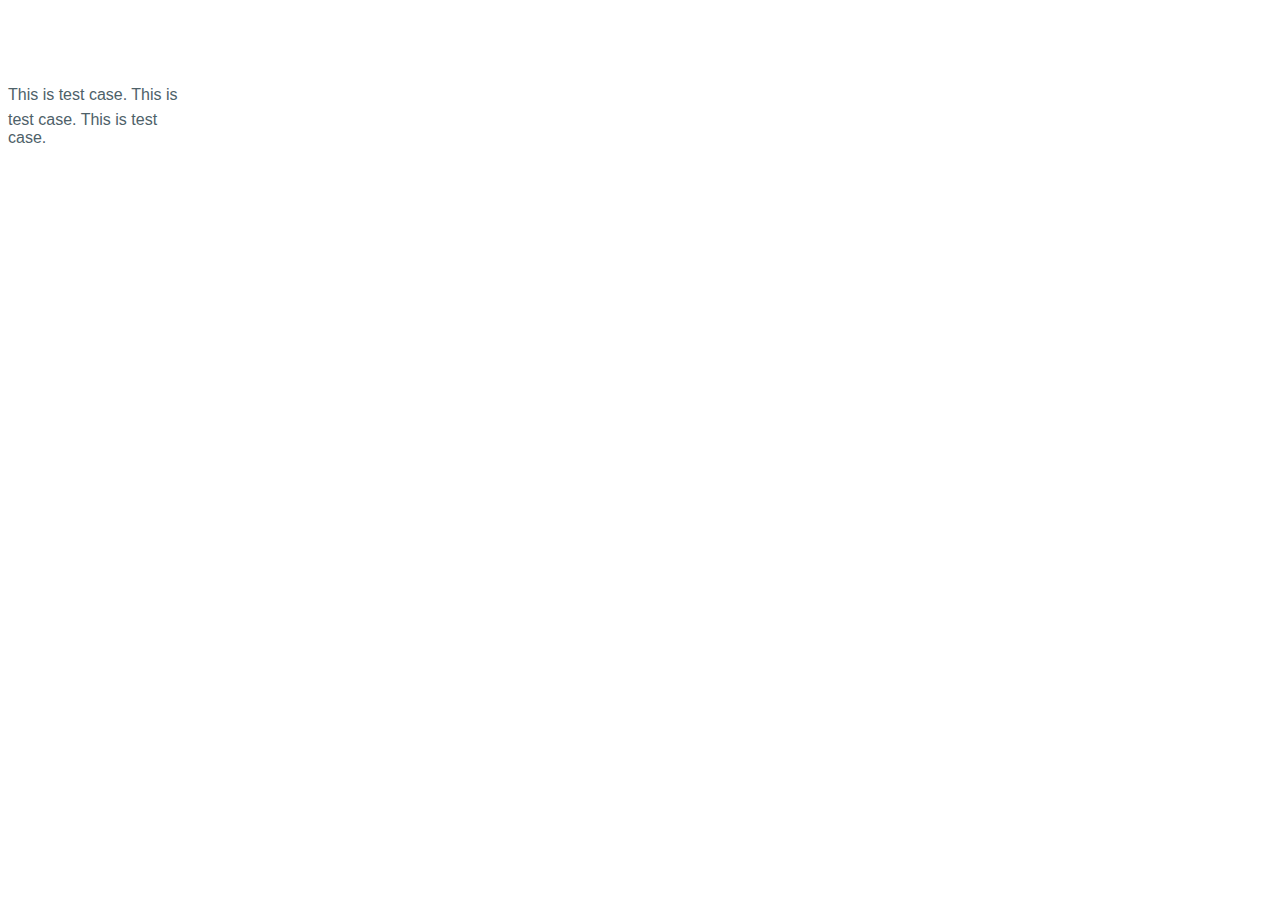
==== index.html @ ec3c1bdb "Create Project MagicalFont" ====
<!doctype html>
<html>
<head>
	<meta charset="utf-8">
	<title>IcoMoon Demo</title>
	<meta name="description" content="An Icon Font Generated By IcoMoon.io">
	<meta name="viewport" content="width=device-width">
    <link rel="stylesheet" href="magicfont.css">
	<link rel="stylesheet" href="mf-features.css">
    <link rel="stylesheet" href="style.css">
    <!--[if lt IE 8]><!-->
	<link rel="stylesheet" href="ie7/ie7.css">
	<!--<![endif]-->
</head>
<body>
	
    <div >
        <div style="float:left;">
        	<span class="mf frame-daimond icon-tree"></span>
        </div>
        <div style="float:left;">
        	<span class="mf frame-box icon-familytree"></span>
        </div>
        <div style="float:left;">
        	<span class="mf frame-circle icon-play-cards"></span>
        </div>
        <div style="float:left;">
        	<span class="mf frame-medal icon-rugby-ball"></span>
        </div>
        <div style="float:left;">
        	<span class="mf frame-roundedbox icon-contact-dairy"></span>
        </div>
        <div style="float:left;">
        	<span class="mf frame-special icon-bonfire"></span>
        </div>
        <div style="float:left;">
        	<span class="mf frame-triangle icon-rain-o-alt"></span>
        </div>
        
   </div>
   
   <div>
        <div style="float:left;">
        	<span class="mf frame-daimond-ol icon-balloon-parachute"></span>
        </div>
        <div style="float:left;" class="mf ">
        	<span class="mf frame-box-ol icon-featherpen-o"></span>
        </div>
        <div style="float:left;">
        	<span class="mf  frame-circle-ol icon-factory"></span>
        </div>
        <div style="float:left;">
        	<span class="mf frame-medal-ol icon-football"></span>
        </div>
        <div style="float:left;">
        	<span class="mf frame-roundedbox-ol icon-file-add-btn-ol-o"></span>
        </div>
        <div style="float:left;">
        	<span class="mf frame-special-ol icon-star-half"></span>
        </div>
        <div style="float:left;">
        	<span class="mf frame-triangle-ol icon-car"><span class="mf icon-ban-slim icon-rotate-90"></span></span>
        </div>
   </div><br>
<br>
<br>
<br>

   <li style="width:180px; text-align:left;"><span class="mf icon-ambulance "><span class="mf icon-ban-slim "></span></span> <span>This is test case. This is test case. This is test case.</span></li>
</body>
</html>
---- style.css ----
body{
	font-family:Verdana, Geneva, sans-serif;
	color:#4E6169;
}
.mf{
	font-size:25px;
	vertical-align:middle;
	color:#4E6169;
}
.mf[class*="frame-"][class*="icon-"]:after{
	color:#F4F4F4;
}
.mf.frame-triangle[class*="icon-"]:after,
.mf.frame-triangle-ol[class*="icon-"]:after{
	
}
.mf[class*="frame-"][class*="-ol"]:after{
	color:inherit;
}
/****** 2nd level *************/
.mf[class*="icon-"] [class*="icon-"]:after{
	color:#C00;
}
.mf[class*="frame-"]:hover:after{
	color:#fff;
}
.mf[class*="frame-"][class*="-ol"]:hover:before,
/*.mf[class*="-ol"]:hover:before,
.mf[class*="-ol"]:hover:after,*/
.mf[class*="frame-"][class*="-ol"]:hover:after,
.mf[class*="icon-"]:hover:after{
	color:#900;
}
.mf[class*="icon-"]:before,
.mf[class*="icon-"]:after,
.mf[class*="icon-"]:hover:after,
.mf[class*="icon-"]:hover:before{
	-webkit-transition: color 500ms linear;
    -moz-transition: color 500ms linear;
    -o-transition: color 500ms linear;
    -ms-transition: color 500ms linear;
    transition: color 500ms linear;
	cursor:pointer;
}


/* Layout */
.contents{
	width:90%;
	margin:0 auto;
}
.glyph{
	display:inline-block;
	min-width:25%;
	padding:10px;
}
.hidden-true{
	display:none;
}
.hidden-false{
	display:block;
}
---- ie7/ie7.css ----
.icon-feel-angry {
	*zoom: expression(this.runtimeStyle['zoom'] = '1', this.innerHTML = '&#xe6ba;');
}
.icon-feel-angry-ol {
	*zoom: expression(this.runtimeStyle['zoom'] = '1', this.innerHTML = '&#xe6bb;');
}
.icon-feel-batman {
	*zoom: expression(this.runtimeStyle['zoom'] = '1', this.innerHTML = '&#xe6bc;');
}
.icon-feel-batman-ol {
	*zoom: expression(this.runtimeStyle['zoom'] = '1', this.innerHTML = '&#xe6bd;');
}
.icon-feel-cheeky {
	*zoom: expression(this.runtimeStyle['zoom'] = '1', this.innerHTML = '&#xe6be;');
}
.icon-feel-cheeky-ol {
	*zoom: expression(this.runtimeStyle['zoom'] = '1', this.innerHTML = '&#xe6bf;');
}
.icon-feel-confuse {
	*zoom: expression(this.runtimeStyle['zoom'] = '1', this.innerHTML = '&#xe6c0;');
}
.icon-feel-confuse-ol {
	*zoom: expression(this.runtimeStyle['zoom'] = '1', this.innerHTML = '&#xe6c1;');
}
.icon-feel-cool {
	*zoom: expression(this.runtimeStyle['zoom'] = '1', this.innerHTML = '&#xe6c2;');
}
.icon-feel-cool-ol {
	*zoom: expression(this.runtimeStyle['zoom'] = '1', this.innerHTML = '&#xe6c3;');
}
.icon-feel-cry {
	*zoom: expression(this.runtimeStyle['zoom'] = '1', this.innerHTML = '&#xe6c4;');
}
.icon-feel-cry-ol {
	*zoom: expression(this.runtimeStyle['zoom'] = '1', this.innerHTML = '&#xe6c5;');
}
.icon-feel-curious {
	*zoom: expression(this.runtimeStyle['zoom'] = '1', this.innerHTML = '&#xe6c6;');
}
.icon-feel-curious-ol {
	*zoom: expression(this.runtimeStyle['zoom'] = '1', this.innerHTML = '&#xe6c7;');
}
.icon-feel-enjoy {
	*zoom: expression(this.runtimeStyle['zoom'] = '1', this.innerHTML = '&#xe6c8;');
}
.icon-feel-enjoy-ol {
	*zoom: expression(this.runtimeStyle['zoom'] = '1', this.innerHTML = '&#xe6c9;');
}
.icon-feel-evil {
	*zoom: expression(this.runtimeStyle['zoom'] = '1', this.innerHTML = '&#xe6ca;');
}
.icon-feel-evil-ol {
	*zoom: expression(this.runtimeStyle['zoom'] = '1', this.innerHTML = '&#xe6cb;');
}
.icon-feel-inlove {
	*zoom: expression(this.runtimeStyle['zoom'] = '1', this.innerHTML = '&#xe6cc;');
}
.icon-feel-inlove-ol {
	*zoom: expression(this.runtimeStyle['zoom'] = '1', this.innerHTML = '&#xe6cd;');
}
.icon-feel-kiss {
	*zoom: expression(this.runtimeStyle['zoom'] = '1', this.innerHTML = '&#xe6ce;');
}
.icon-feel-kiss-ol {
	*zoom: expression(this.runtimeStyle['zoom'] = '1', this.innerHTML = '&#xe6cf;');
}
.icon-feel-laugh {
	*zoom: expression(this.runtimeStyle['zoom'] = '1', this.innerHTML = '&#xe6d0;');
}
.icon-feel-laugh-ol {
	*zoom: expression(this.runtimeStyle['zoom'] = '1', this.innerHTML = '&#xe6d1;');
}
.icon-feel-love {
	*zoom: expression(this.runtimeStyle['zoom'] = '1', this.innerHTML = '&#xe6d2;');
}
.icon-feel-love-ol {
	*zoom: expression(this.runtimeStyle['zoom'] = '1', this.innerHTML = '&#xe6d3;');
}
.icon-feel-ninja {
	*zoom: expression(this.runtimeStyle['zoom'] = '1', this.innerHTML = '&#xe962;');
}
.icon-feel-ninja-ol {
	*zoom: expression(this.runtimeStyle['zoom'] = '1', this.innerHTML = '&#xe963;');
}
.icon-feel-optimistic {
	*zoom: expression(this.runtimeStyle['zoom'] = '1', this.innerHTML = '&#xe964;');
}
.icon-feel-optimistic-ol {
	*zoom: expression(this.runtimeStyle['zoom'] = '1', this.innerHTML = '&#xe965;');
}
.icon-feel-quite {
	*zoom: expression(this.runtimeStyle['zoom'] = '1', this.innerHTML = '&#xe966;');
}
.icon-feel-quite-ol {
	*zoom: expression(this.runtimeStyle['zoom'] = '1', this.innerHTML = '&#xe967;');
}
.icon-feel-rud {
	*zoom: expression(this.runtimeStyle['zoom'] = '1', this.innerHTML = '&#xe968;');
}
.icon-feel-rud-ol {
	*zoom: expression(this.runtimeStyle['zoom'] = '1', this.innerHTML = '&#xe969;');
}
.icon-feel-sad {
	*zoom: expression(this.runtimeStyle['zoom'] = '1', this.innerHTML = '&#xe96a;');
}
.icon-feel-sad-ol {
	*zoom: expression(this.runtimeStyle['zoom'] = '1', this.innerHTML = '&#xe96b;');
}
.icon-feel-serious {
	*zoom: expression(this.runtimeStyle['zoom'] = '1', this.innerHTML = '&#xe96c;');
}
.icon-feel-serious-ol {
	*zoom: expression(this.runtimeStyle['zoom'] = '1', this.innerHTML = '&#xe96d;');
}
.icon-feel-sleepy {
	*zoom: expression(this.runtimeStyle['zoom'] = '1', this.innerHTML = '&#xe96e;');
}
.icon-feel-sleepy-ol {
	*zoom: expression(this.runtimeStyle['zoom'] = '1', this.innerHTML = '&#xe96f;');
}
.icon-feel-smile {
	*zoom: expression(this.runtimeStyle['zoom'] = '1', this.innerHTML = '&#xe970;');
}
.icon-feel-smile-ol {
	*zoom: expression(this.runtimeStyle['zoom'] = '1', this.innerHTML = '&#xe971;');
}
.icon-feel-stylish {
	*zoom: expression(this.runtimeStyle['zoom'] = '1', this.innerHTML = '&#xe972;');
}
.icon-feel-stylish-ol {
	*zoom: expression(this.runtimeStyle['zoom'] = '1', this.innerHTML = '&#xe973;');
}
.icon-feel-wink {
	*zoom: expression(this.runtimeStyle['zoom'] = '1', this.innerHTML = '&#xe974;');
}
.icon-feel-wink-ol {
	*zoom: expression(this.runtimeStyle['zoom'] = '1', this.innerHTML = '&#xe975;');
}
.icon-feel-worry {
	*zoom: expression(this.runtimeStyle['zoom'] = '1', this.innerHTML = '&#xe976;');
}
.icon-feel-worry-ol {
	*zoom: expression(this.runtimeStyle['zoom'] = '1', this.innerHTML = '&#xe977;');
}
.icon-spider {
	*zoom: expression(this.runtimeStyle['zoom'] = '1', this.innerHTML = '&#xe94a;');
}
.icon-trophy-o-alt {
	*zoom: expression(this.runtimeStyle['zoom'] = '1', this.innerHTML = '&#xe94b;');
}
.icon-asterik {
	*zoom: expression(this.runtimeStyle['zoom'] = '1', this.innerHTML = '&#xe94c;');
}
.icon-asterik-o {
	*zoom: expression(this.runtimeStyle['zoom'] = '1', this.innerHTML = '&#xe94d;');
}
.icon-bigbraket {
	*zoom: expression(this.runtimeStyle['zoom'] = '1', this.innerHTML = '&#xe94e;');
}
.icon-bigbraket-close {
	*zoom: expression(this.runtimeStyle['zoom'] = '1', this.innerHTML = '&#xe94f;');
}
.icon-cancel {
	*zoom: expression(this.runtimeStyle['zoom'] = '1', this.innerHTML = '&#xe950;');
}
.icon-colmn {
	*zoom: expression(this.runtimeStyle['zoom'] = '1', this.innerHTML = '&#xe951;');
}
.icon-cos {
	*zoom: expression(this.runtimeStyle['zoom'] = '1', this.innerHTML = '&#xe952;');
}
.icon-divide {
	*zoom: expression(this.runtimeStyle['zoom'] = '1', this.innerHTML = '&#xe953;');
}
.icon-equalto {
	*zoom: expression(this.runtimeStyle['zoom'] = '1', this.innerHTML = '&#xe954;');
}
.icon-hash {
	*zoom: expression(this.runtimeStyle['zoom'] = '1', this.innerHTML = '&#xe955;');
}
.icon-minus {
	*zoom: expression(this.runtimeStyle['zoom'] = '1', this.innerHTML = '&#xe956;');
}
.icon-percent {
	*zoom: expression(this.runtimeStyle['zoom'] = '1', this.innerHTML = '&#xe957;');
}
.icon-plus {
	*zoom: expression(this.runtimeStyle['zoom'] = '1', this.innerHTML = '&#xe958;');
}
.icon-questionmark {
	*zoom: expression(this.runtimeStyle['zoom'] = '1', this.innerHTML = '&#xe959;');
}
.icon-quote {
	*zoom: expression(this.runtimeStyle['zoom'] = '1', this.innerHTML = '&#xe95a;');
}
.icon-quote-close {
	*zoom: expression(this.runtimeStyle['zoom'] = '1', this.innerHTML = '&#xe95b;');
}
.icon-semicolmn {
	*zoom: expression(this.runtimeStyle['zoom'] = '1', this.innerHTML = '&#xe95c;');
}
.icon-singlequote {
	*zoom: expression(this.runtimeStyle['zoom'] = '1', this.innerHTML = '&#xe95d;');
}
.icon-singlequote-close {
	*zoom: expression(this.runtimeStyle['zoom'] = '1', this.innerHTML = '&#xe95e;');
}
.icon-sqroot {
	*zoom: expression(this.runtimeStyle['zoom'] = '1', this.innerHTML = '&#xe95f;');
}
.icon-ban {
	*zoom: expression(this.runtimeStyle['zoom'] = '1', this.innerHTML = '&#xe960;');
}
.icon-ban-slim {
	*zoom: expression(this.runtimeStyle['zoom'] = '1', this.innerHTML = '&#xe961;');
}
.icon-book-open {
	*zoom: expression(this.runtimeStyle['zoom'] = '1', this.innerHTML = '&#xe600;');
}
.icon-book {
	*zoom: expression(this.runtimeStyle['zoom'] = '1', this.innerHTML = '&#xe601;');
}
.icon-book-o {
	*zoom: expression(this.runtimeStyle['zoom'] = '1', this.innerHTML = '&#xe602;');
}
.icon-headphone-o {
	*zoom: expression(this.runtimeStyle['zoom'] = '1', this.innerHTML = '&#xe603;');
}
.icon-play {
	*zoom: expression(this.runtimeStyle['zoom'] = '1', this.innerHTML = '&#xe604;');
}
.icon-pause {
	*zoom: expression(this.runtimeStyle['zoom'] = '1', this.innerHTML = '&#xe605;');
}
.icon-stop {
	*zoom: expression(this.runtimeStyle['zoom'] = '1', this.innerHTML = '&#xe606;');
}
.icon-backward {
	*zoom: expression(this.runtimeStyle['zoom'] = '1', this.innerHTML = '&#xe607;');
}
.icon-forward {
	*zoom: expression(this.runtimeStyle['zoom'] = '1', this.innerHTML = '&#xe608;');
}
.icon-first {
	*zoom: expression(this.runtimeStyle['zoom'] = '1', this.innerHTML = '&#xe609;');
}
.icon-last {
	*zoom: expression(this.runtimeStyle['zoom'] = '1', this.innerHTML = '&#xe60a;');
}
.icon-previous {
	*zoom: expression(this.runtimeStyle['zoom'] = '1', this.innerHTML = '&#xe60b;');
}
.icon-next {
	*zoom: expression(this.runtimeStyle['zoom'] = '1', this.innerHTML = '&#xe60c;');
}
.icon-eject {
	*zoom: expression(this.runtimeStyle['zoom'] = '1', this.innerHTML = '&#xe60d;');
}
.icon-bullhorn {
	*zoom: expression(this.runtimeStyle['zoom'] = '1', this.innerHTML = '&#xe60e;');
}
.icon-bullhorn-o {
	*zoom: expression(this.runtimeStyle['zoom'] = '1', this.innerHTML = '&#xe60f;');
}
.icon-bullhorn-o-alt {
	*zoom: expression(this.runtimeStyle['zoom'] = '1', this.innerHTML = '&#xe610;');
}
.icon-film-strip {
	*zoom: expression(this.runtimeStyle['zoom'] = '1', this.innerHTML = '&#xe611;');
}
.icon-film-strip-o {
	*zoom: expression(this.runtimeStyle['zoom'] = '1', this.innerHTML = '&#xe612;');
}
.icon-gramophone {
	*zoom: expression(this.runtimeStyle['zoom'] = '1', this.innerHTML = '&#xe613;');
}
.icon-headphone {
	*zoom: expression(this.runtimeStyle['zoom'] = '1', this.innerHTML = '&#xe614;');
}
.icon-headphone-o-alt {
	*zoom: expression(this.runtimeStyle['zoom'] = '1', this.innerHTML = '&#xe615;');
}
.icon-mic {
	*zoom: expression(this.runtimeStyle['zoom'] = '1', this.innerHTML = '&#xe616;');
}
.icon-mic-off {
	*zoom: expression(this.runtimeStyle['zoom'] = '1', this.innerHTML = '&#xe617;');
}
.icon-music {
	*zoom: expression(this.runtimeStyle['zoom'] = '1', this.innerHTML = '&#xe618;');
}
.icon-music-off {
	*zoom: expression(this.runtimeStyle['zoom'] = '1', this.innerHTML = '&#xe619;');
}
.icon-photo-cam {
	*zoom: expression(this.runtimeStyle['zoom'] = '1', this.innerHTML = '&#xe61a;');
}
.icon-photo-cam-o {
	*zoom: expression(this.runtimeStyle['zoom'] = '1', this.innerHTML = '&#xe61b;');
}
.icon-photo-cam-o-alt {
	*zoom: expression(this.runtimeStyle['zoom'] = '1', this.innerHTML = '&#xe61c;');
}
.icon-speaker {
	*zoom: expression(this.runtimeStyle['zoom'] = '1', this.innerHTML = '&#xe61d;');
}
.icon-speaker-off {
	*zoom: expression(this.runtimeStyle['zoom'] = '1', this.innerHTML = '&#xe61e;');
}
.icon-speaker-off-o {
	*zoom: expression(this.runtimeStyle['zoom'] = '1', this.innerHTML = '&#xe61f;');
}
.icon-speaker-off-ol {
	*zoom: expression(this.runtimeStyle['zoom'] = '1', this.innerHTML = '&#xe620;');
}
.icon-speaker-ol {
	*zoom: expression(this.runtimeStyle['zoom'] = '1', this.innerHTML = '&#xe621;');
}
.icon-tv {
	*zoom: expression(this.runtimeStyle['zoom'] = '1', this.innerHTML = '&#xe622;');
}
.icon-video-cam {
	*zoom: expression(this.runtimeStyle['zoom'] = '1', this.innerHTML = '&#xe623;');
}
.icon-video-cam-o {
	*zoom: expression(this.runtimeStyle['zoom'] = '1', this.innerHTML = '&#xe624;');
}
.icon-video-cam-o-alt {
	*zoom: expression(this.runtimeStyle['zoom'] = '1', this.innerHTML = '&#xe625;');
}
.icon-video-take {
	*zoom: expression(this.runtimeStyle['zoom'] = '1', this.innerHTML = '&#xe626;');
}
.icon-pacman {
	*zoom: expression(this.runtimeStyle['zoom'] = '1', this.innerHTML = '&#xe627;');
}
.icon-spades {
	*zoom: expression(this.runtimeStyle['zoom'] = '1', this.innerHTML = '&#xe628;');
}
.icon-clubs {
	*zoom: expression(this.runtimeStyle['zoom'] = '1', this.innerHTML = '&#xe629;');
}
.icon-diamonds {
	*zoom: expression(this.runtimeStyle['zoom'] = '1', this.innerHTML = '&#xe62a;');
}
.icon-pawn {
	*zoom: expression(this.runtimeStyle['zoom'] = '1', this.innerHTML = '&#xe62b;');
}
.icon-spinner {
	*zoom: expression(this.runtimeStyle['zoom'] = '1', this.innerHTML = '&#xe62c;');
}
.icon-spinner2 {
	*zoom: expression(this.runtimeStyle['zoom'] = '1', this.innerHTML = '&#xe62d;');
}
.icon-spinner3 {
	*zoom: expression(this.runtimeStyle['zoom'] = '1', this.innerHTML = '&#xe62e;');
}
.icon-spinner4 {
	*zoom: expression(this.runtimeStyle['zoom'] = '1', this.innerHTML = '&#xe62f;');
}
.icon-meter {
	*zoom: expression(this.runtimeStyle['zoom'] = '1', this.innerHTML = '&#xe630;');
}
.icon-dashboard {
	*zoom: expression(this.runtimeStyle['zoom'] = '1', this.innerHTML = '&#xe631;');
}
.icon-bookmark {
	*zoom: expression(this.runtimeStyle['zoom'] = '1', this.innerHTML = '&#xe632;');
}
.icon-bookmark-ol {
	*zoom: expression(this.runtimeStyle['zoom'] = '1', this.innerHTML = '&#xe633;');
}
.icon-fire-extinguisher {
	*zoom: expression(this.runtimeStyle['zoom'] = '1', this.innerHTML = '&#xe634;');
}
.icon-fire-extinguisher-o {
	*zoom: expression(this.runtimeStyle['zoom'] = '1', this.innerHTML = '&#xe635;');
}
.icon-checkbox-check {
	*zoom: expression(this.runtimeStyle['zoom'] = '1', this.innerHTML = '&#xe636;');
}
.icon-checkbox-uncheck {
	*zoom: expression(this.runtimeStyle['zoom'] = '1', this.innerHTML = '&#xe637;');
}
.icon-checkbox-check-o {
	*zoom: expression(this.runtimeStyle['zoom'] = '1', this.innerHTML = '&#xe638;');
}
.icon-checkbox-uncheck-o {
	*zoom: expression(this.runtimeStyle['zoom'] = '1', this.innerHTML = '&#xe639;');
}
.icon-adjust-bars {
	*zoom: expression(this.runtimeStyle['zoom'] = '1', this.innerHTML = '&#xe63a;');
}
.icon-adjust-bars-o {
	*zoom: expression(this.runtimeStyle['zoom'] = '1', this.innerHTML = '&#xe63b;');
}
.icon-ambrella {
	*zoom: expression(this.runtimeStyle['zoom'] = '1', this.innerHTML = '&#xe63c;');
}
.icon-ambrella-closed {
	*zoom: expression(this.runtimeStyle['zoom'] = '1', this.innerHTML = '&#xe63d;');
}
.icon-ambrella-o {
	*zoom: expression(this.runtimeStyle['zoom'] = '1', this.innerHTML = '&#xe63e;');
}
.icon-barcode {
	*zoom: expression(this.runtimeStyle['zoom'] = '1', this.innerHTML = '&#xe63f;');
}
.icon-bell {
	*zoom: expression(this.runtimeStyle['zoom'] = '1', this.innerHTML = '&#xe640;');
}
.icon-bell-off {
	*zoom: expression(this.runtimeStyle['zoom'] = '1', this.innerHTML = '&#xe641;');
}
.icon-bell-off-ol {
	*zoom: expression(this.runtimeStyle['zoom'] = '1', this.innerHTML = '&#xe642;');
}
.icon-bell-ol {
	*zoom: expression(this.runtimeStyle['zoom'] = '1', this.innerHTML = '&#xe643;');
}
.icon-binocular {
	*zoom: expression(this.runtimeStyle['zoom'] = '1', this.innerHTML = '&#xe644;');
}
.icon-bonfire {
	*zoom: expression(this.runtimeStyle['zoom'] = '1', this.innerHTML = '&#xe645;');
}
.icon-briefcase {
	*zoom: expression(this.runtimeStyle['zoom'] = '1', this.innerHTML = '&#xe646;');
}
.icon-briefcase-o {
	*zoom: expression(this.runtimeStyle['zoom'] = '1', this.innerHTML = '&#xe647;');
}
.icon-bug {
	*zoom: expression(this.runtimeStyle['zoom'] = '1', this.innerHTML = '&#xe648;');
}
.icon-bug-o {
	*zoom: expression(this.runtimeStyle['zoom'] = '1', this.innerHTML = '&#xe649;');
}
.icon-burn {
	*zoom: expression(this.runtimeStyle['zoom'] = '1', this.innerHTML = '&#xe64a;');
}
.icon-burn-o {
	*zoom: expression(this.runtimeStyle['zoom'] = '1', this.innerHTML = '&#xe64b;');
}
.icon-check {
	*zoom: expression(this.runtimeStyle['zoom'] = '1', this.innerHTML = '&#xe64c;');
}
.icon-checklist {
	*zoom: expression(this.runtimeStyle['zoom'] = '1', this.innerHTML = '&#xe64d;');
}
.icon-checklist-ol {
	*zoom: expression(this.runtimeStyle['zoom'] = '1', this.innerHTML = '&#xe64e;');
}
.icon-cock {
	*zoom: expression(this.runtimeStyle['zoom'] = '1', this.innerHTML = '&#xe64f;');
}
.icon-cube {
	*zoom: expression(this.runtimeStyle['zoom'] = '1', this.innerHTML = '&#xe650;');
}
.icon-cubes {
	*zoom: expression(this.runtimeStyle['zoom'] = '1', this.innerHTML = '&#xe651;');
}
.icon-dashboard2 {
	*zoom: expression(this.runtimeStyle['zoom'] = '1', this.innerHTML = '&#xe652;');
}
.icon-dice {
	*zoom: expression(this.runtimeStyle['zoom'] = '1', this.innerHTML = '&#xe653;');
}
.icon-energy {
	*zoom: expression(this.runtimeStyle['zoom'] = '1', this.innerHTML = '&#xe654;');
}
.icon-eye-close {
	*zoom: expression(this.runtimeStyle['zoom'] = '1', this.innerHTML = '&#xe655;');
}
.icon-eye-close-o {
	*zoom: expression(this.runtimeStyle['zoom'] = '1', this.innerHTML = '&#xe656;');
}
.icon-eye-close-o-alt {
	*zoom: expression(this.runtimeStyle['zoom'] = '1', this.innerHTML = '&#xe657;');
}
.icon-eye-open {
	*zoom: expression(this.runtimeStyle['zoom'] = '1', this.innerHTML = '&#xe658;');
}
.icon-eye-open-o {
	*zoom: expression(this.runtimeStyle['zoom'] = '1', this.innerHTML = '&#xe659;');
}
.icon-eye-open-o-alt {
	*zoom: expression(this.runtimeStyle['zoom'] = '1', this.innerHTML = '&#xe65a;');
}
.icon-factory {
	*zoom: expression(this.runtimeStyle['zoom'] = '1', this.innerHTML = '&#xe65b;');
}
.icon-factory-o {
	*zoom: expression(this.runtimeStyle['zoom'] = '1', this.innerHTML = '&#xe65c;');
}
.icon-fb-page {
	*zoom: expression(this.runtimeStyle['zoom'] = '1', this.innerHTML = '&#xe65d;');
}
.icon-filter {
	*zoom: expression(this.runtimeStyle['zoom'] = '1', this.innerHTML = '&#xe65e;');
}
.icon-fire {
	*zoom: expression(this.runtimeStyle['zoom'] = '1', this.innerHTML = '&#xe65f;');
}
.icon-flag {
	*zoom: expression(this.runtimeStyle['zoom'] = '1', this.innerHTML = '&#xe660;');
}
.icon-flag-o {
	*zoom: expression(this.runtimeStyle['zoom'] = '1', this.innerHTML = '&#xe661;');
}
.icon-flag-o-alt {
	*zoom: expression(this.runtimeStyle['zoom'] = '1', this.innerHTML = '&#xe662;');
}
.icon-gift {
	*zoom: expression(this.runtimeStyle['zoom'] = '1', this.innerHTML = '&#xe663;');
}
.icon-gift-o {
	*zoom: expression(this.runtimeStyle['zoom'] = '1', this.innerHTML = '&#xe664;');
}
.icon-gift-o-alt {
	*zoom: expression(this.runtimeStyle['zoom'] = '1', this.innerHTML = '&#xe665;');
}
.icon-home {
	*zoom: expression(this.runtimeStyle['zoom'] = '1', this.innerHTML = '&#xe666;');
}
.icon-home-o {
	*zoom: expression(this.runtimeStyle['zoom'] = '1', this.innerHTML = '&#xe667;');
}
.icon-home-o-alt {
	*zoom: expression(this.runtimeStyle['zoom'] = '1', this.innerHTML = '&#xe668;');
}
.icon-key {
	*zoom: expression(this.runtimeStyle['zoom'] = '1', this.innerHTML = '&#xe669;');
}
.icon-lock {
	*zoom: expression(this.runtimeStyle['zoom'] = '1', this.innerHTML = '&#xe66a;');
}
.icon-lock-key {
	*zoom: expression(this.runtimeStyle['zoom'] = '1', this.innerHTML = '&#xe66b;');
}
.icon-lock-o {
	*zoom: expression(this.runtimeStyle['zoom'] = '1', this.innerHTML = '&#xe66c;');
}
.icon-lock-unlock {
	*zoom: expression(this.runtimeStyle['zoom'] = '1', this.innerHTML = '&#xe66d;');
}
.icon-lock-unlock-o {
	*zoom: expression(this.runtimeStyle['zoom'] = '1', this.innerHTML = '&#xe66e;');
}
.icon-magic {
	*zoom: expression(this.runtimeStyle['zoom'] = '1', this.innerHTML = '&#xe66f;');
}
.icon-magic-o {
	*zoom: expression(this.runtimeStyle['zoom'] = '1', this.innerHTML = '&#xe670;');
}
.icon-magnet {
	*zoom: expression(this.runtimeStyle['zoom'] = '1', this.innerHTML = '&#xe671;');
}
.icon-magnifier {
	*zoom: expression(this.runtimeStyle['zoom'] = '1', this.innerHTML = '&#xe672;');
}
.icon-magnifier-o {
	*zoom: expression(this.runtimeStyle['zoom'] = '1', this.innerHTML = '&#xe673;');
}
.icon-magnifier-o-alt {
	*zoom: expression(this.runtimeStyle['zoom'] = '1', this.innerHTML = '&#xe674;');
}
.icon-mask-sad {
	*zoom: expression(this.runtimeStyle['zoom'] = '1', this.innerHTML = '&#xe675;');
}
.icon-mask-smile {
	*zoom: expression(this.runtimeStyle['zoom'] = '1', this.innerHTML = '&#xe676;');
}
.icon-office-chair {
	*zoom: expression(this.runtimeStyle['zoom'] = '1', this.innerHTML = '&#xe677;');
}
.icon-paper-fan {
	*zoom: expression(this.runtimeStyle['zoom'] = '1', this.innerHTML = '&#xe678;');
}
.icon-phone {
	*zoom: expression(this.runtimeStyle['zoom'] = '1', this.innerHTML = '&#xe679;');
}
.icon-play-cards {
	*zoom: expression(this.runtimeStyle['zoom'] = '1', this.innerHTML = '&#xe67a;');
}
.icon-puzzle {
	*zoom: expression(this.runtimeStyle['zoom'] = '1', this.innerHTML = '&#xe67b;');
}
.icon-puzzle-o {
	*zoom: expression(this.runtimeStyle['zoom'] = '1', this.innerHTML = '&#xe67c;');
}
.icon-puzzle-o-alt {
	*zoom: expression(this.runtimeStyle['zoom'] = '1', this.innerHTML = '&#xe67d;');
}
.icon-recyclebin {
	*zoom: expression(this.runtimeStyle['zoom'] = '1', this.innerHTML = '&#xe67e;');
}
.icon-scissor {
	*zoom: expression(this.runtimeStyle['zoom'] = '1', this.innerHTML = '&#xe67f;');
}
.icon-scissor2 {
	*zoom: expression(this.runtimeStyle['zoom'] = '1', this.innerHTML = '&#xe680;');
}
.icon-shield {
	*zoom: expression(this.runtimeStyle['zoom'] = '1', this.innerHTML = '&#xe681;');
}
.icon-shield-half {
	*zoom: expression(this.runtimeStyle['zoom'] = '1', this.innerHTML = '&#xe682;');
}
.icon-shield-o {
	*zoom: expression(this.runtimeStyle['zoom'] = '1', this.innerHTML = '&#xe683;');
}
.icon-shield-o-alt {
	*zoom: expression(this.runtimeStyle['zoom'] = '1', this.innerHTML = '&#xe684;');
}
.icon-shield-ol {
	*zoom: expression(this.runtimeStyle['zoom'] = '1', this.innerHTML = '&#xe685;');
}
.icon-shop {
	*zoom: expression(this.runtimeStyle['zoom'] = '1', this.innerHTML = '&#xe686;');
}
.icon-shop-o {
	*zoom: expression(this.runtimeStyle['zoom'] = '1', this.innerHTML = '&#xe687;');
}
.icon-trashcan {
	*zoom: expression(this.runtimeStyle['zoom'] = '1', this.innerHTML = '&#xe688;');
}
.icon-trashcan-o {
	*zoom: expression(this.runtimeStyle['zoom'] = '1', this.innerHTML = '&#xe689;');
}
.icon-trolly-bag {
	*zoom: expression(this.runtimeStyle['zoom'] = '1', this.innerHTML = '&#xe68a;');
}
.icon-upgrade {
	*zoom: expression(this.runtimeStyle['zoom'] = '1', this.innerHTML = '&#xe68b;');
}
.icon-website {
	*zoom: expression(this.runtimeStyle['zoom'] = '1', this.innerHTML = '&#xe68c;');
}
.icon-weight-scale {
	*zoom: expression(this.runtimeStyle['zoom'] = '1', this.innerHTML = '&#xe68d;');
}
.icon-balloon-parachute {
	*zoom: expression(this.runtimeStyle['zoom'] = '1', this.innerHTML = '&#xe68e;');
}
.icon-bomb {
	*zoom: expression(this.runtimeStyle['zoom'] = '1', this.innerHTML = '&#xe68f;');
}
.icon-quotes-left {
	*zoom: expression(this.runtimeStyle['zoom'] = '1', this.innerHTML = '&#xe690;');
}
.icon-numbered-list {
	*zoom: expression(this.runtimeStyle['zoom'] = '1', this.innerHTML = '&#xe691;');
}
.icon-menu {
	*zoom: expression(this.runtimeStyle['zoom'] = '1', this.innerHTML = '&#xe692;');
}
.icon-text-height {
	*zoom: expression(this.runtimeStyle['zoom'] = '1', this.innerHTML = '&#xe693;');
}
.icon-text-width {
	*zoom: expression(this.runtimeStyle['zoom'] = '1', this.innerHTML = '&#xe694;');
}
.icon-strikethrough {
	*zoom: expression(this.runtimeStyle['zoom'] = '1', this.innerHTML = '&#xe695;');
}
.icon-omega {
	*zoom: expression(this.runtimeStyle['zoom'] = '1', this.innerHTML = '&#xe696;');
}
.icon-sigma {
	*zoom: expression(this.runtimeStyle['zoom'] = '1', this.innerHTML = '&#xe697;');
}
.icon-pilcrow {
	*zoom: expression(this.runtimeStyle['zoom'] = '1', this.innerHTML = '&#xe698;');
}
.icon-lefttoright {
	*zoom: expression(this.runtimeStyle['zoom'] = '1', this.innerHTML = '&#xe699;');
}
.icon-righttoleft {
	*zoom: expression(this.runtimeStyle['zoom'] = '1', this.innerHTML = '&#xe69a;');
}
.icon-paragraph-left {
	*zoom: expression(this.runtimeStyle['zoom'] = '1', this.innerHTML = '&#xe69b;');
}
.icon-paragraph-center {
	*zoom: expression(this.runtimeStyle['zoom'] = '1', this.innerHTML = '&#xe69c;');
}
.icon-paragraph-right {
	*zoom: expression(this.runtimeStyle['zoom'] = '1', this.innerHTML = '&#xe69d;');
}
.icon-paragraph-justify {
	*zoom: expression(this.runtimeStyle['zoom'] = '1', this.innerHTML = '&#xe69e;');
}
.icon-paragraph-justify2 {
	*zoom: expression(this.runtimeStyle['zoom'] = '1', this.innerHTML = '&#xe69f;');
}
.icon-indent-increase {
	*zoom: expression(this.runtimeStyle['zoom'] = '1', this.innerHTML = '&#xe6a0;');
}
.icon-indent-decrease {
	*zoom: expression(this.runtimeStyle['zoom'] = '1', this.innerHTML = '&#xe6a1;');
}
.icon-newtab {
	*zoom: expression(this.runtimeStyle['zoom'] = '1', this.innerHTML = '&#xe6a2;');
}
.icon-align-c {
	*zoom: expression(this.runtimeStyle['zoom'] = '1', this.innerHTML = '&#xe6a3;');
}
.icon-align-l {
	*zoom: expression(this.runtimeStyle['zoom'] = '1', this.innerHTML = '&#xe6a4;');
}
.icon-align-r {
	*zoom: expression(this.runtimeStyle['zoom'] = '1', this.innerHTML = '&#xe6a5;');
}
.icon-at {
	*zoom: expression(this.runtimeStyle['zoom'] = '1', this.innerHTML = '&#xe6a6;');
}
.icon-bold {
	*zoom: expression(this.runtimeStyle['zoom'] = '1', this.innerHTML = '&#xe6a7;');
}
.icon-bring-back {
	*zoom: expression(this.runtimeStyle['zoom'] = '1', this.innerHTML = '&#xe6a8;');
}
.icon-bring-front {
	*zoom: expression(this.runtimeStyle['zoom'] = '1', this.innerHTML = '&#xe6a9;');
}
.icon-color-picker {
	*zoom: expression(this.runtimeStyle['zoom'] = '1', this.innerHTML = '&#xe6aa;');
}
.icon-crop {
	*zoom: expression(this.runtimeStyle['zoom'] = '1', this.innerHTML = '&#xe6ab;');
}
.icon-flip {
	*zoom: expression(this.runtimeStyle['zoom'] = '1', this.innerHTML = '&#xe6ac;');
}
.icon-flip-v {
	*zoom: expression(this.runtimeStyle['zoom'] = '1', this.innerHTML = '&#xe6ad;');
}
.icon-italic {
	*zoom: expression(this.runtimeStyle['zoom'] = '1', this.innerHTML = '&#xe6ae;');
}
.icon-line-draw {
	*zoom: expression(this.runtimeStyle['zoom'] = '1', this.innerHTML = '&#xe6af;');
}
.icon-link {
	*zoom: expression(this.runtimeStyle['zoom'] = '1', this.innerHTML = '&#xe6b0;');
}
.icon-rotate-l {
	*zoom: expression(this.runtimeStyle['zoom'] = '1', this.innerHTML = '&#xe6b1;');
}
.icon-rotate-r {
	*zoom: expression(this.runtimeStyle['zoom'] = '1', this.innerHTML = '&#xe6b2;');
}
.icon-select {
	*zoom: expression(this.runtimeStyle['zoom'] = '1', this.innerHTML = '&#xe6b3;');
}
.icon-select-all {
	*zoom: expression(this.runtimeStyle['zoom'] = '1', this.innerHTML = '&#xe6b4;');
}
.icon-selection {
	*zoom: expression(this.runtimeStyle['zoom'] = '1', this.innerHTML = '&#xe6b5;');
}
.icon-slice {
	*zoom: expression(this.runtimeStyle['zoom'] = '1', this.innerHTML = '&#xe6b6;');
}
.icon-text {
	*zoom: expression(this.runtimeStyle['zoom'] = '1', this.innerHTML = '&#xe6b7;');
}
.icon-underline {
	*zoom: expression(this.runtimeStyle['zoom'] = '1', this.innerHTML = '&#xe6b8;');
}
.icon-unlink {
	*zoom: expression(this.runtimeStyle['zoom'] = '1', this.innerHTML = '&#xe6b9;');
}
.icon-arrow-big-bl-d {
	*zoom: expression(this.runtimeStyle['zoom'] = '1', this.innerHTML = '&#xe6d4;');
}
.icon-arrow-big-bl-d-o {
	*zoom: expression(this.runtimeStyle['zoom'] = '1', this.innerHTML = '&#xe6d5;');
}
.icon-arrow-big-bl-l {
	*zoom: expression(this.runtimeStyle['zoom'] = '1', this.innerHTML = '&#xe6d6;');
}
.icon-arrow-big-bl-l-o {
	*zoom: expression(this.runtimeStyle['zoom'] = '1', this.innerHTML = '&#xe6d7;');
}
.icon-arrow-big-bl-r {
	*zoom: expression(this.runtimeStyle['zoom'] = '1', this.innerHTML = '&#xe6d8;');
}
.icon-arrow-big-bl-r-o {
	*zoom: expression(this.runtimeStyle['zoom'] = '1', this.innerHTML = '&#xe6d9;');
}
.icon-arrow-big-bl-u {
	*zoom: expression(this.runtimeStyle['zoom'] = '1', this.innerHTML = '&#xe6da;');
}
.icon-arrow-big-bl-u-o {
	*zoom: expression(this.runtimeStyle['zoom'] = '1', this.innerHTML = '&#xe6db;');
}
.icon-arrow-big-d {
	*zoom: expression(this.runtimeStyle['zoom'] = '1', this.innerHTML = '&#xe6dc;');
}
.icon-arrow-big-dbl-d {
	*zoom: expression(this.runtimeStyle['zoom'] = '1', this.innerHTML = '&#xe6dd;');
}
.icon-arrow-big-dbl-l {
	*zoom: expression(this.runtimeStyle['zoom'] = '1', this.innerHTML = '&#xe6de;');
}
.icon-arrow-big-dbl-r {
	*zoom: expression(this.runtimeStyle['zoom'] = '1', this.innerHTML = '&#xe6df;');
}
.icon-arrow-big-dbl-u {
	*zoom: expression(this.runtimeStyle['zoom'] = '1', this.innerHTML = '&#xe6e0;');
}
.icon-arrow-big-l {
	*zoom: expression(this.runtimeStyle['zoom'] = '1', this.innerHTML = '&#xe6e1;');
}
.icon-arrow-big-r {
	*zoom: expression(this.runtimeStyle['zoom'] = '1', this.innerHTML = '&#xe6e2;');
}
.icon-arrow-big-u {
	*zoom: expression(this.runtimeStyle['zoom'] = '1', this.innerHTML = '&#xe6e3;');
}
.icon-arrow-bl-d {
	*zoom: expression(this.runtimeStyle['zoom'] = '1', this.innerHTML = '&#xe6e4;');
}
.icon-arrow-bl-d-o {
	*zoom: expression(this.runtimeStyle['zoom'] = '1', this.innerHTML = '&#xe6e5;');
}
.icon-arrow-bl-d-o-alt {
	*zoom: expression(this.runtimeStyle['zoom'] = '1', this.innerHTML = '&#xe6e6;');
}
.icon-arrow-bl-l {
	*zoom: expression(this.runtimeStyle['zoom'] = '1', this.innerHTML = '&#xe6e7;');
}
.icon-arrow-bl-l-o {
	*zoom: expression(this.runtimeStyle['zoom'] = '1', this.innerHTML = '&#xe6e8;');
}
.icon-arrow-bl-l-o-alt {
	*zoom: expression(this.runtimeStyle['zoom'] = '1', this.innerHTML = '&#xe6e9;');
}
.icon-arrow-bl-r {
	*zoom: expression(this.runtimeStyle['zoom'] = '1', this.innerHTML = '&#xe6ea;');
}
.icon-arrow-bl-r-o {
	*zoom: expression(this.runtimeStyle['zoom'] = '1', this.innerHTML = '&#xe6eb;');
}
.icon-arrow-bl-r-o-alt {
	*zoom: expression(this.runtimeStyle['zoom'] = '1', this.innerHTML = '&#xe6ec;');
}
.icon-arrow-bl-u {
	*zoom: expression(this.runtimeStyle['zoom'] = '1', this.innerHTML = '&#xe6ed;');
}
.icon-arrow-bl-u-o {
	*zoom: expression(this.runtimeStyle['zoom'] = '1', this.innerHTML = '&#xe6ee;');
}
.icon-arrow-bl-u-o-alt {
	*zoom: expression(this.runtimeStyle['zoom'] = '1', this.innerHTML = '&#xe6ef;');
}
.icon-arrow-d {
	*zoom: expression(this.runtimeStyle['zoom'] = '1', this.innerHTML = '&#xe6f0;');
}
.icon-arrow-dbl-bl-d {
	*zoom: expression(this.runtimeStyle['zoom'] = '1', this.innerHTML = '&#xe6f1;');
}
.icon-arrow-dbl-bl-l {
	*zoom: expression(this.runtimeStyle['zoom'] = '1', this.innerHTML = '&#xe6f2;');
}
.icon-arrow-dbl-bl-r {
	*zoom: expression(this.runtimeStyle['zoom'] = '1', this.innerHTML = '&#xe6f3;');
}
.icon-arrow-dbl-bl-u {
	*zoom: expression(this.runtimeStyle['zoom'] = '1', this.innerHTML = '&#xe6f4;');
}
.icon-arrow-dbl-d {
	*zoom: expression(this.runtimeStyle['zoom'] = '1', this.innerHTML = '&#xe6f5;');
}
.icon-arrow-dbl-l {
	*zoom: expression(this.runtimeStyle['zoom'] = '1', this.innerHTML = '&#xe6f6;');
}
.icon-arrow-dbl-r {
	*zoom: expression(this.runtimeStyle['zoom'] = '1', this.innerHTML = '&#xe6f7;');
}
.icon-arrow-dbl-u {
	*zoom: expression(this.runtimeStyle['zoom'] = '1', this.innerHTML = '&#xe6f8;');
}
.icon-arrow-l {
	*zoom: expression(this.runtimeStyle['zoom'] = '1', this.innerHTML = '&#xe6f9;');
}
.icon-arrow-r {
	*zoom: expression(this.runtimeStyle['zoom'] = '1', this.innerHTML = '&#xe6fa;');
}
.icon-arrow-slim-big-d {
	*zoom: expression(this.runtimeStyle['zoom'] = '1', this.innerHTML = '&#xe6fb;');
}
.icon-arrow-slim-big-l {
	*zoom: expression(this.runtimeStyle['zoom'] = '1', this.innerHTML = '&#xe6fc;');
}
.icon-arrow-slim-big-r {
	*zoom: expression(this.runtimeStyle['zoom'] = '1', this.innerHTML = '&#xe6fd;');
}
.icon-arrow-slim-big-u {
	*zoom: expression(this.runtimeStyle['zoom'] = '1', this.innerHTML = '&#xe6fe;');
}
.icon-arrow-slim-d {
	*zoom: expression(this.runtimeStyle['zoom'] = '1', this.innerHTML = '&#xe6ff;');
}
.icon-arrow-slim-dbl-d {
	*zoom: expression(this.runtimeStyle['zoom'] = '1', this.innerHTML = '&#xe700;');
}
.icon-arrow-slim-dbl-d-o {
	*zoom: expression(this.runtimeStyle['zoom'] = '1', this.innerHTML = '&#xe701;');
}
.icon-arrow-slim-dbl-l {
	*zoom: expression(this.runtimeStyle['zoom'] = '1', this.innerHTML = '&#xe702;');
}
.icon-arrow-slim-dbl-l-o {
	*zoom: expression(this.runtimeStyle['zoom'] = '1', this.innerHTML = '&#xe703;');
}
.icon-arrow-slim-dbl-r {
	*zoom: expression(this.runtimeStyle['zoom'] = '1', this.innerHTML = '&#xe704;');
}
.icon-arrow-slim-dbl-r-o {
	*zoom: expression(this.runtimeStyle['zoom'] = '1', this.innerHTML = '&#xe705;');
}
.icon-arrow-slim-dbl-u {
	*zoom: expression(this.runtimeStyle['zoom'] = '1', this.innerHTML = '&#xe706;');
}
.icon-arrow-slim-dbl-u-o {
	*zoom: expression(this.runtimeStyle['zoom'] = '1', this.innerHTML = '&#xe707;');
}
.icon-arrow-slim-l {
	*zoom: expression(this.runtimeStyle['zoom'] = '1', this.innerHTML = '&#xe708;');
}
.icon-arrow-slim-r {
	*zoom: expression(this.runtimeStyle['zoom'] = '1', this.innerHTML = '&#xe709;');
}
.icon-arrow-slim-u {
	*zoom: expression(this.runtimeStyle['zoom'] = '1', this.innerHTML = '&#xe70a;');
}
.icon-arrow-u {
	*zoom: expression(this.runtimeStyle['zoom'] = '1', this.innerHTML = '&#xe70b;');
}
.icon-direction-l {
	*zoom: expression(this.runtimeStyle['zoom'] = '1', this.innerHTML = '&#xe70c;');
}
.icon-direction-l-ol {
	*zoom: expression(this.runtimeStyle['zoom'] = '1', this.innerHTML = '&#xe70d;');
}
.icon-direction-r {
	*zoom: expression(this.runtimeStyle['zoom'] = '1', this.innerHTML = '&#xe70e;');
}
.icon-direction-r-ol {
	*zoom: expression(this.runtimeStyle['zoom'] = '1', this.innerHTML = '&#xe70f;');
}
.icon-directions {
	*zoom: expression(this.runtimeStyle['zoom'] = '1', this.innerHTML = '&#xe710;');
}
.icon-directions-ol {
	*zoom: expression(this.runtimeStyle['zoom'] = '1', this.innerHTML = '&#xe711;');
}
.icon-recycle {
	*zoom: expression(this.runtimeStyle['zoom'] = '1', this.innerHTML = '&#xe712;');
}
.icon-repeat {
	*zoom: expression(this.runtimeStyle['zoom'] = '1', this.innerHTML = '&#xe713;');
}
.icon-repeat-big {
	*zoom: expression(this.runtimeStyle['zoom'] = '1', this.innerHTML = '&#xe714;');
}
.icon-repeat-big-o {
	*zoom: expression(this.runtimeStyle['zoom'] = '1', this.innerHTML = '&#xe715;');
}
.icon-repeat-big-o-alt {
	*zoom: expression(this.runtimeStyle['zoom'] = '1', this.innerHTML = '&#xe716;');
}
.icon-repeat-big-o-alt-a {
	*zoom: expression(this.runtimeStyle['zoom'] = '1', this.innerHTML = '&#xe717;');
}
.icon-repeat-o {
	*zoom: expression(this.runtimeStyle['zoom'] = '1', this.innerHTML = '&#xe718;');
}
.icon-repeat-o-alt {
	*zoom: expression(this.runtimeStyle['zoom'] = '1', this.innerHTML = '&#xe719;');
}
.icon-repeat-small {
	*zoom: expression(this.runtimeStyle['zoom'] = '1', this.innerHTML = '&#xe71a;');
}
.icon-uturn-big-d {
	*zoom: expression(this.runtimeStyle['zoom'] = '1', this.innerHTML = '&#xe71b;');
}
.icon-uturn-big-d-o {
	*zoom: expression(this.runtimeStyle['zoom'] = '1', this.innerHTML = '&#xe71c;');
}
.icon-uturn-big-l {
	*zoom: expression(this.runtimeStyle['zoom'] = '1', this.innerHTML = '&#xe71d;');
}
.icon-uturn-big-l-o {
	*zoom: expression(this.runtimeStyle['zoom'] = '1', this.innerHTML = '&#xe71e;');
}
.icon-uturn-big-r {
	*zoom: expression(this.runtimeStyle['zoom'] = '1', this.innerHTML = '&#xe71f;');
}
.icon-uturn-big-r-o {
	*zoom: expression(this.runtimeStyle['zoom'] = '1', this.innerHTML = '&#xe720;');
}
.icon-uturn-big-u {
	*zoom: expression(this.runtimeStyle['zoom'] = '1', this.innerHTML = '&#xe721;');
}
.icon-uturn-big-u-o {
	*zoom: expression(this.runtimeStyle['zoom'] = '1', this.innerHTML = '&#xe722;');
}
.icon-uturn-d {
	*zoom: expression(this.runtimeStyle['zoom'] = '1', this.innerHTML = '&#xe723;');
}
.icon-uturn-d-o {
	*zoom: expression(this.runtimeStyle['zoom'] = '1', this.innerHTML = '&#xe724;');
}
.icon-uturn-l {
	*zoom: expression(this.runtimeStyle['zoom'] = '1', this.innerHTML = '&#xe725;');
}
.icon-uturn-l-o {
	*zoom: expression(this.runtimeStyle['zoom'] = '1', this.innerHTML = '&#xe726;');
}
.icon-uturn-r {
	*zoom: expression(this.runtimeStyle['zoom'] = '1', this.innerHTML = '&#xe727;');
}
.icon-uturn-r-o {
	*zoom: expression(this.runtimeStyle['zoom'] = '1', this.innerHTML = '&#xe728;');
}
.icon-uturn-u {
	*zoom: expression(this.runtimeStyle['zoom'] = '1', this.innerHTML = '&#xe729;');
}
.icon-uturn-u-o {
	*zoom: expression(this.runtimeStyle['zoom'] = '1', this.innerHTML = '&#xe72a;');
}
.icon-cross {
	*zoom: expression(this.runtimeStyle['zoom'] = '1', this.innerHTML = '&#xe72b;');
}
.icon-download {
	*zoom: expression(this.runtimeStyle['zoom'] = '1', this.innerHTML = '&#xe72c;');
}
.icon-download-o {
	*zoom: expression(this.runtimeStyle['zoom'] = '1', this.innerHTML = '&#xe72d;');
}
.icon-enlarge {
	*zoom: expression(this.runtimeStyle['zoom'] = '1', this.innerHTML = '&#xe72e;');
}
.icon-enlarge-long {
	*zoom: expression(this.runtimeStyle['zoom'] = '1', this.innerHTML = '&#xe72f;');
}
.icon-enlarge-long-lr {
	*zoom: expression(this.runtimeStyle['zoom'] = '1', this.innerHTML = '&#xe730;');
}
.icon-enlarge-long-o {
	*zoom: expression(this.runtimeStyle['zoom'] = '1', this.innerHTML = '&#xe731;');
}
.icon-enlarge-long-o-alt {
	*zoom: expression(this.runtimeStyle['zoom'] = '1', this.innerHTML = '&#xe732;');
}
.icon-enlarge-long-ud {
	*zoom: expression(this.runtimeStyle['zoom'] = '1', this.innerHTML = '&#xe733;');
}
.icon-enlarge-lr {
	*zoom: expression(this.runtimeStyle['zoom'] = '1', this.innerHTML = '&#xe734;');
}
.icon-enlarge-o {
	*zoom: expression(this.runtimeStyle['zoom'] = '1', this.innerHTML = '&#xe735;');
}
.icon-enlarge-o-alt {
	*zoom: expression(this.runtimeStyle['zoom'] = '1', this.innerHTML = '&#xe736;');
}
.icon-enlarge-s {
	*zoom: expression(this.runtimeStyle['zoom'] = '1', this.innerHTML = '&#xe737;');
}
.icon-enlarge-s-lr {
	*zoom: expression(this.runtimeStyle['zoom'] = '1', this.innerHTML = '&#xe738;');
}
.icon-enlarge-s-o {
	*zoom: expression(this.runtimeStyle['zoom'] = '1', this.innerHTML = '&#xe739;');
}
.icon-enlarge-s-o-alt {
	*zoom: expression(this.runtimeStyle['zoom'] = '1', this.innerHTML = '&#xe73a;');
}
.icon-enlarge-s-ud {
	*zoom: expression(this.runtimeStyle['zoom'] = '1', this.innerHTML = '&#xe73b;');
}
.icon-enlarge-ud {
	*zoom: expression(this.runtimeStyle['zoom'] = '1', this.innerHTML = '&#xe73c;');
}
.icon-fourway {
	*zoom: expression(this.runtimeStyle['zoom'] = '1', this.innerHTML = '&#xe73d;');
}
.icon-loading {
	*zoom: expression(this.runtimeStyle['zoom'] = '1', this.innerHTML = '&#xe73e;');
}
.icon-move-tool {
	*zoom: expression(this.runtimeStyle['zoom'] = '1', this.innerHTML = '&#xe73f;');
}
.icon-move-tool-long {
	*zoom: expression(this.runtimeStyle['zoom'] = '1', this.innerHTML = '&#xe740;');
}
.icon-move-tool-o {
	*zoom: expression(this.runtimeStyle['zoom'] = '1', this.innerHTML = '&#xe741;');
}
.icon-move-undo-tool {
	*zoom: expression(this.runtimeStyle['zoom'] = '1', this.innerHTML = '&#xe742;');
}
.icon-move-undo-tool-long {
	*zoom: expression(this.runtimeStyle['zoom'] = '1', this.innerHTML = '&#xe743;');
}
.icon-reload {
	*zoom: expression(this.runtimeStyle['zoom'] = '1', this.innerHTML = '&#xe744;');
}
.icon-reload-o {
	*zoom: expression(this.runtimeStyle['zoom'] = '1', this.innerHTML = '&#xe745;');
}
.icon-reload-o-alt {
	*zoom: expression(this.runtimeStyle['zoom'] = '1', this.innerHTML = '&#xe746;');
}
.icon-reload-o-alt-a {
	*zoom: expression(this.runtimeStyle['zoom'] = '1', this.innerHTML = '&#xe747;');
}
.icon-reload-o-alt-b {
	*zoom: expression(this.runtimeStyle['zoom'] = '1', this.innerHTML = '&#xe748;');
}
.icon-turn-d {
	*zoom: expression(this.runtimeStyle['zoom'] = '1', this.innerHTML = '&#xe749;');
}
.icon-turn-l {
	*zoom: expression(this.runtimeStyle['zoom'] = '1', this.innerHTML = '&#xe74a;');
}
.icon-turn-r {
	*zoom: expression(this.runtimeStyle['zoom'] = '1', this.innerHTML = '&#xe74b;');
}
.icon-turn-u {
	*zoom: expression(this.runtimeStyle['zoom'] = '1', this.innerHTML = '&#xe74c;');
}
.icon-twoway {
	*zoom: expression(this.runtimeStyle['zoom'] = '1', this.innerHTML = '&#xe74d;');
}
.icon-twoway-long {
	*zoom: expression(this.runtimeStyle['zoom'] = '1', this.innerHTML = '&#xe74e;');
}
.icon-twoway-long-o {
	*zoom: expression(this.runtimeStyle['zoom'] = '1', this.innerHTML = '&#xe74f;');
}
.icon-twoway-o {
	*zoom: expression(this.runtimeStyle['zoom'] = '1', this.innerHTML = '&#xe750;');
}
.icon-twoway-o-alt {
	*zoom: expression(this.runtimeStyle['zoom'] = '1', this.innerHTML = '&#xe751;');
}
.icon-unlarge {
	*zoom: expression(this.runtimeStyle['zoom'] = '1', this.innerHTML = '&#xe752;');
}
.icon-unlarge-long {
	*zoom: expression(this.runtimeStyle['zoom'] = '1', this.innerHTML = '&#xe753;');
}
.icon-upload {
	*zoom: expression(this.runtimeStyle['zoom'] = '1', this.innerHTML = '&#xe754;');
}
.icon-upload-o {
	*zoom: expression(this.runtimeStyle['zoom'] = '1', this.innerHTML = '&#xe755;');
}
.icon-cloud {
	*zoom: expression(this.runtimeStyle['zoom'] = '1', this.innerHTML = '&#xe756;');
}
.icon-cloud-energy {
	*zoom: expression(this.runtimeStyle['zoom'] = '1', this.innerHTML = '&#xe757;');
}
.icon-clouds {
	*zoom: expression(this.runtimeStyle['zoom'] = '1', this.innerHTML = '&#xe758;');
}
.icon-cloud-sun {
	*zoom: expression(this.runtimeStyle['zoom'] = '1', this.innerHTML = '&#xe759;');
}
.icon-rain {
	*zoom: expression(this.runtimeStyle['zoom'] = '1', this.innerHTML = '&#xe75a;');
}
.icon-rain-o {
	*zoom: expression(this.runtimeStyle['zoom'] = '1', this.innerHTML = '&#xe75b;');
}
.icon-rain-o-alt {
	*zoom: expression(this.runtimeStyle['zoom'] = '1', this.innerHTML = '&#xe75c;');
}
.icon-sun {
	*zoom: expression(this.runtimeStyle['zoom'] = '1', this.innerHTML = '&#xe75d;');
}
.icon-cap {
	*zoom: expression(this.runtimeStyle['zoom'] = '1', this.innerHTML = '&#xe75e;');
}
.icon-cook-cap {
	*zoom: expression(this.runtimeStyle['zoom'] = '1', this.innerHTML = '&#xe75f;');
}
.icon-jogger {
	*zoom: expression(this.runtimeStyle['zoom'] = '1', this.innerHTML = '&#xe760;');
}
.icon-ambulance {
	*zoom: expression(this.runtimeStyle['zoom'] = '1', this.innerHTML = '&#xe761;');
}
.icon-ambulance-o {
	*zoom: expression(this.runtimeStyle['zoom'] = '1', this.innerHTML = '&#xe762;');
}
.icon-bicycle {
	*zoom: expression(this.runtimeStyle['zoom'] = '1', this.innerHTML = '&#xe763;');
}
.icon-bicycle-ol {
	*zoom: expression(this.runtimeStyle['zoom'] = '1', this.innerHTML = '&#xe764;');
}
.icon-bus {
	*zoom: expression(this.runtimeStyle['zoom'] = '1', this.innerHTML = '&#xe765;');
}
.icon-bus-o {
	*zoom: expression(this.runtimeStyle['zoom'] = '1', this.innerHTML = '&#xe766;');
}
.icon-car {
	*zoom: expression(this.runtimeStyle['zoom'] = '1', this.innerHTML = '&#xe767;');
}
.icon-car-o {
	*zoom: expression(this.runtimeStyle['zoom'] = '1', this.innerHTML = '&#xe768;');
}
.icon-car-o-alt {
	*zoom: expression(this.runtimeStyle['zoom'] = '1', this.innerHTML = '&#xe769;');
}
.icon-helicopter {
	*zoom: expression(this.runtimeStyle['zoom'] = '1', this.innerHTML = '&#xe76a;');
}
.icon-paper-plane {
	*zoom: expression(this.runtimeStyle['zoom'] = '1', this.innerHTML = '&#xe76b;');
}
.icon-paperplane-o {
	*zoom: expression(this.runtimeStyle['zoom'] = '1', this.innerHTML = '&#xe76c;');
}
.icon-submarin {
	*zoom: expression(this.runtimeStyle['zoom'] = '1', this.innerHTML = '&#xe76d;');
}
.icon-taxi {
	*zoom: expression(this.runtimeStyle['zoom'] = '1', this.innerHTML = '&#xe76e;');
}
.icon-truck {
	*zoom: expression(this.runtimeStyle['zoom'] = '1', this.innerHTML = '&#xe76f;');
}
.icon-truck-army {
	*zoom: expression(this.runtimeStyle['zoom'] = '1', this.innerHTML = '&#xe770;');
}
.icon-truck-mini {
	*zoom: expression(this.runtimeStyle['zoom'] = '1', this.innerHTML = '&#xe771;');
}
.icon-truck-o {
	*zoom: expression(this.runtimeStyle['zoom'] = '1', this.innerHTML = '&#xe772;');
}
.icon-van {
	*zoom: expression(this.runtimeStyle['zoom'] = '1', this.innerHTML = '&#xe773;');
}
.icon-console {
	*zoom: expression(this.runtimeStyle['zoom'] = '1', this.innerHTML = '&#xe774;');
}
.icon-bluetooth {
	*zoom: expression(this.runtimeStyle['zoom'] = '1', this.innerHTML = '&#xe775;');
}
.icon-calculator {
	*zoom: expression(this.runtimeStyle['zoom'] = '1', this.innerHTML = '&#xe776;');
}
.icon-calculator-o {
	*zoom: expression(this.runtimeStyle['zoom'] = '1', this.innerHTML = '&#xe777;');
}
.icon-cd {
	*zoom: expression(this.runtimeStyle['zoom'] = '1', this.innerHTML = '&#xe778;');
}
.icon-chip {
	*zoom: expression(this.runtimeStyle['zoom'] = '1', this.innerHTML = '&#xe779;');
}
.icon-cloud-network {
	*zoom: expression(this.runtimeStyle['zoom'] = '1', this.innerHTML = '&#xe77a;');
}
.icon-computer {
	*zoom: expression(this.runtimeStyle['zoom'] = '1', this.innerHTML = '&#xe77b;');
}
.icon-computer-displays {
	*zoom: expression(this.runtimeStyle['zoom'] = '1', this.innerHTML = '&#xe77c;');
}
.icon-computer-o {
	*zoom: expression(this.runtimeStyle['zoom'] = '1', this.innerHTML = '&#xe77d;');
}
.icon-cpu {
	*zoom: expression(this.runtimeStyle['zoom'] = '1', this.innerHTML = '&#xe77e;');
}
.icon-database {
	*zoom: expression(this.runtimeStyle['zoom'] = '1', this.innerHTML = '&#xe77f;');
}
.icon-database-add {
	*zoom: expression(this.runtimeStyle['zoom'] = '1', this.innerHTML = '&#xe780;');
}
.icon-database-remove {
	*zoom: expression(this.runtimeStyle['zoom'] = '1', this.innerHTML = '&#xe781;');
}
.icon-devices {
	*zoom: expression(this.runtimeStyle['zoom'] = '1', this.innerHTML = '&#xe782;');
}
.icon-dish {
	*zoom: expression(this.runtimeStyle['zoom'] = '1', this.innerHTML = '&#xe783;');
}
.icon-dish-o {
	*zoom: expression(this.runtimeStyle['zoom'] = '1', this.innerHTML = '&#xe784;');
}
.icon-harddrive {
	*zoom: expression(this.runtimeStyle['zoom'] = '1', this.innerHTML = '&#xe785;');
}
.icon-ipod {
	*zoom: expression(this.runtimeStyle['zoom'] = '1', this.innerHTML = '&#xe786;');
}
.icon-joystick {
	*zoom: expression(this.runtimeStyle['zoom'] = '1', this.innerHTML = '&#xe787;');
}
.icon-laptop {
	*zoom: expression(this.runtimeStyle['zoom'] = '1', this.innerHTML = '&#xe788;');
}
.icon-mobile {
	*zoom: expression(this.runtimeStyle['zoom'] = '1', this.innerHTML = '&#xe789;');
}
.icon-monitor {
	*zoom: expression(this.runtimeStyle['zoom'] = '1', this.innerHTML = '&#xe78a;');
}
.icon-network {
	*zoom: expression(this.runtimeStyle['zoom'] = '1', this.innerHTML = '&#xe78b;');
}
.icon-network-o {
	*zoom: expression(this.runtimeStyle['zoom'] = '1', this.innerHTML = '&#xe78c;');
}
.icon-printer {
	*zoom: expression(this.runtimeStyle['zoom'] = '1', this.innerHTML = '&#xe78d;');
}
.icon-printer-o {
	*zoom: expression(this.runtimeStyle['zoom'] = '1', this.innerHTML = '&#xe78e;');
}
.icon-sattlelite {
	*zoom: expression(this.runtimeStyle['zoom'] = '1', this.innerHTML = '&#xe78f;');
}
.icon-script {
	*zoom: expression(this.runtimeStyle['zoom'] = '1', this.innerHTML = '&#xe790;');
}
.icon-script-o {
	*zoom: expression(this.runtimeStyle['zoom'] = '1', this.innerHTML = '&#xe791;');
}
.icon-server {
	*zoom: expression(this.runtimeStyle['zoom'] = '1', this.innerHTML = '&#xe792;');
}
.icon-servers {
	*zoom: expression(this.runtimeStyle['zoom'] = '1', this.innerHTML = '&#xe793;');
}
.icon-tablet {
	*zoom: expression(this.runtimeStyle['zoom'] = '1', this.innerHTML = '&#xe794;');
}
.icon-terminal {
	*zoom: expression(this.runtimeStyle['zoom'] = '1', this.innerHTML = '&#xe795;');
}
.icon-usb {
	*zoom: expression(this.runtimeStyle['zoom'] = '1', this.innerHTML = '&#xe796;');
}
.icon-usb-o {
	*zoom: expression(this.runtimeStyle['zoom'] = '1', this.innerHTML = '&#xe797;');
}
.icon-usb-ol {
	*zoom: expression(this.runtimeStyle['zoom'] = '1', this.innerHTML = '&#xe798;');
}
.icon-usb-symbol {
	*zoom: expression(this.runtimeStyle['zoom'] = '1', this.innerHTML = '&#xe799;');
}
.icon-wifi {
	*zoom: expression(this.runtimeStyle['zoom'] = '1', this.innerHTML = '&#xe79a;');
}
.icon-wifi-signal {
	*zoom: expression(this.runtimeStyle['zoom'] = '1', this.innerHTML = '&#xe79b;');
}
.icon-wireless {
	*zoom: expression(this.runtimeStyle['zoom'] = '1', this.innerHTML = '&#xe79c;');
}
.icon-eraser {
	*zoom: expression(this.runtimeStyle['zoom'] = '1', this.innerHTML = '&#xe79d;');
}
.icon-file {
	*zoom: expression(this.runtimeStyle['zoom'] = '1', this.innerHTML = '&#xe79e;');
}
.icon-file-add {
	*zoom: expression(this.runtimeStyle['zoom'] = '1', this.innerHTML = '&#xe79f;');
}
.icon-file-add-btn {
	*zoom: expression(this.runtimeStyle['zoom'] = '1', this.innerHTML = '&#xe7a0;');
}
.icon-file-add-btn-o {
	*zoom: expression(this.runtimeStyle['zoom'] = '1', this.innerHTML = '&#xe7a1;');
}
.icon-file-add-btn-ol {
	*zoom: expression(this.runtimeStyle['zoom'] = '1', this.innerHTML = '&#xe7a2;');
}
.icon-file-add-btn-ol-o {
	*zoom: expression(this.runtimeStyle['zoom'] = '1', this.innerHTML = '&#xe7a3;');
}
.icon-file-add-o {
	*zoom: expression(this.runtimeStyle['zoom'] = '1', this.innerHTML = '&#xe7a4;');
}
.icon-file-add-ol {
	*zoom: expression(this.runtimeStyle['zoom'] = '1', this.innerHTML = '&#xe7a5;');
}
.icon-file-add-ol-o {
	*zoom: expression(this.runtimeStyle['zoom'] = '1', this.innerHTML = '&#xe7a6;');
}
.icon-file-award {
	*zoom: expression(this.runtimeStyle['zoom'] = '1', this.innerHTML = '&#xe7a7;');
}
.icon-file-award-o {
	*zoom: expression(this.runtimeStyle['zoom'] = '1', this.innerHTML = '&#xe7a8;');
}
.icon-file-award-ol {
	*zoom: expression(this.runtimeStyle['zoom'] = '1', this.innerHTML = '&#xe7a9;');
}
.icon-file-award-ol-o {
	*zoom: expression(this.runtimeStyle['zoom'] = '1', this.innerHTML = '&#xe7aa;');
}
.icon-file-bookmark {
	*zoom: expression(this.runtimeStyle['zoom'] = '1', this.innerHTML = '&#xe7ab;');
}
.icon-file-bookmark-ol {
	*zoom: expression(this.runtimeStyle['zoom'] = '1', this.innerHTML = '&#xe7ac;');
}
.icon-file-cancel {
	*zoom: expression(this.runtimeStyle['zoom'] = '1', this.innerHTML = '&#xe7ad;');
}
.icon-file-cancel-btn {
	*zoom: expression(this.runtimeStyle['zoom'] = '1', this.innerHTML = '&#xe7ae;');
}
.icon-file-cancel-btn-o {
	*zoom: expression(this.runtimeStyle['zoom'] = '1', this.innerHTML = '&#xe7af;');
}
.icon-file-cancel-btn-ol {
	*zoom: expression(this.runtimeStyle['zoom'] = '1', this.innerHTML = '&#xe7b0;');
}
.icon-file-cancel-btn-ol-o {
	*zoom: expression(this.runtimeStyle['zoom'] = '1', this.innerHTML = '&#xe7b1;');
}
.icon-file-cancel-o {
	*zoom: expression(this.runtimeStyle['zoom'] = '1', this.innerHTML = '&#xe7b2;');
}
.icon-file-cancel-ol {
	*zoom: expression(this.runtimeStyle['zoom'] = '1', this.innerHTML = '&#xe7b3;');
}
.icon-file-cancel-ol-o {
	*zoom: expression(this.runtimeStyle['zoom'] = '1', this.innerHTML = '&#xe7b4;');
}
.icon-file-compress {
	*zoom: expression(this.runtimeStyle['zoom'] = '1', this.innerHTML = '&#xe7b5;');
}
.icon-file-compress-ol {
	*zoom: expression(this.runtimeStyle['zoom'] = '1', this.innerHTML = '&#xe7b6;');
}
.icon-file-down {
	*zoom: expression(this.runtimeStyle['zoom'] = '1', this.innerHTML = '&#xe7b7;');
}
.icon-file-down-o {
	*zoom: expression(this.runtimeStyle['zoom'] = '1', this.innerHTML = '&#xe7b8;');
}
.icon-file-down-o-alt {
	*zoom: expression(this.runtimeStyle['zoom'] = '1', this.innerHTML = '&#xe7b9;');
}
.icon-file-down-ol {
	*zoom: expression(this.runtimeStyle['zoom'] = '1', this.innerHTML = '&#xe7ba;');
}
.icon-file-down-ol-o {
	*zoom: expression(this.runtimeStyle['zoom'] = '1', this.innerHTML = '&#xe7bb;');
}
.icon-file-down-ol-o-alt {
	*zoom: expression(this.runtimeStyle['zoom'] = '1', this.innerHTML = '&#xe7bc;');
}
.icon-file-edit {
	*zoom: expression(this.runtimeStyle['zoom'] = '1', this.innerHTML = '&#xe7bd;');
}
.icon-file-edit-o {
	*zoom: expression(this.runtimeStyle['zoom'] = '1', this.innerHTML = '&#xe7be;');
}
.icon-file-edit-ol-o {
	*zoom: expression(this.runtimeStyle['zoom'] = '1', this.innerHTML = '&#xe7bf;');
}
.icon-file-enlarge {
	*zoom: expression(this.runtimeStyle['zoom'] = '1', this.innerHTML = '&#xe7c0;');
}
.icon-file-enlarge-ol {
	*zoom: expression(this.runtimeStyle['zoom'] = '1', this.innerHTML = '&#xe7c1;');
}
.icon-file-enlarge-ud {
	*zoom: expression(this.runtimeStyle['zoom'] = '1', this.innerHTML = '&#xe7c2;');
}
.icon-file-enlarge-ud-o {
	*zoom: expression(this.runtimeStyle['zoom'] = '1', this.innerHTML = '&#xe7c3;');
}
.icon-file-enlarge-ud-ol {
	*zoom: expression(this.runtimeStyle['zoom'] = '1', this.innerHTML = '&#xe7c4;');
}
.icon-file-enlarge-ud-ol-o {
	*zoom: expression(this.runtimeStyle['zoom'] = '1', this.innerHTML = '&#xe7c5;');
}
.icon-file-move {
	*zoom: expression(this.runtimeStyle['zoom'] = '1', this.innerHTML = '&#xe7c6;');
}
.icon-file-move-lr {
	*zoom: expression(this.runtimeStyle['zoom'] = '1', this.innerHTML = '&#xe7c7;');
}
.icon-file-move-lr-ol {
	*zoom: expression(this.runtimeStyle['zoom'] = '1', this.innerHTML = '&#xe7c8;');
}
.icon-file-move-ol {
	*zoom: expression(this.runtimeStyle['zoom'] = '1', this.innerHTML = '&#xe7c9;');
}
.icon-file-move-ud {
	*zoom: expression(this.runtimeStyle['zoom'] = '1', this.innerHTML = '&#xe7ca;');
}
.icon-file-move-up-ol {
	*zoom: expression(this.runtimeStyle['zoom'] = '1', this.innerHTML = '&#xe7cb;');
}
.icon-file-ol {
	*zoom: expression(this.runtimeStyle['zoom'] = '1', this.innerHTML = '&#xe7cc;');
}
.icon-file-reload {
	*zoom: expression(this.runtimeStyle['zoom'] = '1', this.innerHTML = '&#xe7cd;');
}
.icon-file-reload-ol {
	*zoom: expression(this.runtimeStyle['zoom'] = '1', this.innerHTML = '&#xe7ce;');
}
.icon-file-remove {
	*zoom: expression(this.runtimeStyle['zoom'] = '1', this.innerHTML = '&#xe7cf;');
}
.icon-file-remove-btn {
	*zoom: expression(this.runtimeStyle['zoom'] = '1', this.innerHTML = '&#xe7d0;');
}
.icon-file-remove-btn-o {
	*zoom: expression(this.runtimeStyle['zoom'] = '1', this.innerHTML = '&#xe7d1;');
}
.icon-file-remove-btn-ol {
	*zoom: expression(this.runtimeStyle['zoom'] = '1', this.innerHTML = '&#xe7d2;');
}
.icon-file-remove-btn-ol-o {
	*zoom: expression(this.runtimeStyle['zoom'] = '1', this.innerHTML = '&#xe7d3;');
}
.icon-file-remove-o {
	*zoom: expression(this.runtimeStyle['zoom'] = '1', this.innerHTML = '&#xe7d4;');
}
.icon-file-remove-ol {
	*zoom: expression(this.runtimeStyle['zoom'] = '1', this.innerHTML = '&#xe7d5;');
}
.icon-file-remove-ol-o {
	*zoom: expression(this.runtimeStyle['zoom'] = '1', this.innerHTML = '&#xe7d6;');
}
.icon-files {
	*zoom: expression(this.runtimeStyle['zoom'] = '1', this.innerHTML = '&#xe7d7;');
}
.icon-files-o {
	*zoom: expression(this.runtimeStyle['zoom'] = '1', this.innerHTML = '&#xe7d8;');
}
.icon-files-ol {
	*zoom: expression(this.runtimeStyle['zoom'] = '1', this.innerHTML = '&#xe7d9;');
}
.icon-files-ol-o {
	*zoom: expression(this.runtimeStyle['zoom'] = '1', this.innerHTML = '&#xe7da;');
}
.icon-file-up {
	*zoom: expression(this.runtimeStyle['zoom'] = '1', this.innerHTML = '&#xe7db;');
}
.icon-file-up-o {
	*zoom: expression(this.runtimeStyle['zoom'] = '1', this.innerHTML = '&#xe7dc;');
}
.icon-file-up-o-alt {
	*zoom: expression(this.runtimeStyle['zoom'] = '1', this.innerHTML = '&#xe7dd;');
}
.icon-file-up-ol {
	*zoom: expression(this.runtimeStyle['zoom'] = '1', this.innerHTML = '&#xe7de;');
}
.icon-file-up-ol-o {
	*zoom: expression(this.runtimeStyle['zoom'] = '1', this.innerHTML = '&#xe7df;');
}
.icon-file-up-ol-o-alt {
	*zoom: expression(this.runtimeStyle['zoom'] = '1', this.innerHTML = '&#xe7e0;');
}
.icon-graph-file {
	*zoom: expression(this.runtimeStyle['zoom'] = '1', this.innerHTML = '&#xe7e1;');
}
.icon-graph-file-ol {
	*zoom: expression(this.runtimeStyle['zoom'] = '1', this.innerHTML = '&#xe7e2;');
}
.icon-image-file {
	*zoom: expression(this.runtimeStyle['zoom'] = '1', this.innerHTML = '&#xe7e3;');
}
.icon-image-file-ol {
	*zoom: expression(this.runtimeStyle['zoom'] = '1', this.innerHTML = '&#xe7e4;');
}
.icon-music-file {
	*zoom: expression(this.runtimeStyle['zoom'] = '1', this.innerHTML = '&#xe7e5;');
}
.icon-music-file-ol {
	*zoom: expression(this.runtimeStyle['zoom'] = '1', this.innerHTML = '&#xe7e6;');
}
.icon-play-file {
	*zoom: expression(this.runtimeStyle['zoom'] = '1', this.innerHTML = '&#xe7e7;');
}
.icon-play-file-ol {
	*zoom: expression(this.runtimeStyle['zoom'] = '1', this.innerHTML = '&#xe7e8;');
}
.icon-video-file {
	*zoom: expression(this.runtimeStyle['zoom'] = '1', this.innerHTML = '&#xe7e9;');
}
.icon-video-file-ol {
	*zoom: expression(this.runtimeStyle['zoom'] = '1', this.innerHTML = '&#xe7ea;');
}
.icon-music-folder {
	*zoom: expression(this.runtimeStyle['zoom'] = '1', this.innerHTML = '&#xe7eb;');
}
.icon-pic-folder {
	*zoom: expression(this.runtimeStyle['zoom'] = '1', this.innerHTML = '&#xe7ec;');
}
.icon-pic-folder-o {
	*zoom: expression(this.runtimeStyle['zoom'] = '1', this.innerHTML = '&#xe7ed;');
}
.icon-text-folder {
	*zoom: expression(this.runtimeStyle['zoom'] = '1', this.innerHTML = '&#xe7ee;');
}
.icon-text-folder-o {
	*zoom: expression(this.runtimeStyle['zoom'] = '1', this.innerHTML = '&#xe7ef;');
}
.icon-video-folder {
	*zoom: expression(this.runtimeStyle['zoom'] = '1', this.innerHTML = '&#xe7f0;');
}
.icon-video-folder-o {
	*zoom: expression(this.runtimeStyle['zoom'] = '1', this.innerHTML = '&#xe7f1;');
}
.icon-banner {
	*zoom: expression(this.runtimeStyle['zoom'] = '1', this.innerHTML = '&#xe7f2;');
}
.icon-book-open-ol {
	*zoom: expression(this.runtimeStyle['zoom'] = '1', this.innerHTML = '&#xe7f3;');
}
.icon-brocher {
	*zoom: expression(this.runtimeStyle['zoom'] = '1', this.innerHTML = '&#xe7f4;');
}
.icon-brocher-ol {
	*zoom: expression(this.runtimeStyle['zoom'] = '1', this.innerHTML = '&#xe7f5;');
}
.icon-brush {
	*zoom: expression(this.runtimeStyle['zoom'] = '1', this.innerHTML = '&#xe7f6;');
}
.icon-brush-o {
	*zoom: expression(this.runtimeStyle['zoom'] = '1', this.innerHTML = '&#xe7f7;');
}
.icon-calendar {
	*zoom: expression(this.runtimeStyle['zoom'] = '1', this.innerHTML = '&#xe7f8;');
}
.icon-calendar-o {
	*zoom: expression(this.runtimeStyle['zoom'] = '1', this.innerHTML = '&#xe7f9;');
}
.icon-calendar-ol {
	*zoom: expression(this.runtimeStyle['zoom'] = '1', this.innerHTML = '&#xe7fa;');
}
.icon-chart-paper-fold {
	*zoom: expression(this.runtimeStyle['zoom'] = '1', this.innerHTML = '&#xe7fb;');
}
.icon-chart-paper-fold-o {
	*zoom: expression(this.runtimeStyle['zoom'] = '1', this.innerHTML = '&#xe7fc;');
}
.icon-chart-paper-fold-o-alt {
	*zoom: expression(this.runtimeStyle['zoom'] = '1', this.innerHTML = '&#xe7fd;');
}
.icon-chart-paper-fold-ol {
	*zoom: expression(this.runtimeStyle['zoom'] = '1', this.innerHTML = '&#xe7fe;');
}
.icon-chart-paper-fold-ol-o {
	*zoom: expression(this.runtimeStyle['zoom'] = '1', this.innerHTML = '&#xe7ff;');
}
.icon-chart-paper-fold-ol-o-alt {
	*zoom: expression(this.runtimeStyle['zoom'] = '1', this.innerHTML = '&#xe800;');
}
.icon-common-pin {
	*zoom: expression(this.runtimeStyle['zoom'] = '1', this.innerHTML = '&#xe801;');
}
.icon-common-pin-o {
	*zoom: expression(this.runtimeStyle['zoom'] = '1', this.innerHTML = '&#xe802;');
}
.icon-contact-dairy {
	*zoom: expression(this.runtimeStyle['zoom'] = '1', this.innerHTML = '&#xe803;');
}
.icon-dairy {
	*zoom: expression(this.runtimeStyle['zoom'] = '1', this.innerHTML = '&#xe804;');
}
.icon-dairy-ol {
	*zoom: expression(this.runtimeStyle['zoom'] = '1', this.innerHTML = '&#xe805;');
}
.icon-featherpen {
	*zoom: expression(this.runtimeStyle['zoom'] = '1', this.innerHTML = '&#xe806;');
}
.icon-feather {
	*zoom: expression(this.runtimeStyle['zoom'] = '1', this.innerHTML = '&#xe807;');
}
.icon-featherpen-o {
	*zoom: expression(this.runtimeStyle['zoom'] = '1', this.innerHTML = '&#xe808;');
}
.icon-files2 {
	*zoom: expression(this.runtimeStyle['zoom'] = '1', this.innerHTML = '&#xe809;');
}
.icon-folder {
	*zoom: expression(this.runtimeStyle['zoom'] = '1', this.innerHTML = '&#xe80a;');
}
.icon-folder-o {
	*zoom: expression(this.runtimeStyle['zoom'] = '1', this.innerHTML = '&#xe80b;');
}
.icon-folder-search {
	*zoom: expression(this.runtimeStyle['zoom'] = '1', this.innerHTML = '&#xe80c;');
}
.icon-letter {
	*zoom: expression(this.runtimeStyle['zoom'] = '1', this.innerHTML = '&#xe80d;');
}
.icon-letterhead {
	*zoom: expression(this.runtimeStyle['zoom'] = '1', this.innerHTML = '&#xe80e;');
}
.icon-letter-ol {
	*zoom: expression(this.runtimeStyle['zoom'] = '1', this.innerHTML = '&#xe80f;');
}
.icon-map {
	*zoom: expression(this.runtimeStyle['zoom'] = '1', this.innerHTML = '&#xe810;');
}
.icon-map-maker {
	*zoom: expression(this.runtimeStyle['zoom'] = '1', this.innerHTML = '&#xe811;');
}
.icon-map-maker-o {
	*zoom: expression(this.runtimeStyle['zoom'] = '1', this.innerHTML = '&#xe812;');
}
.icon-map-maker-o-alt {
	*zoom: expression(this.runtimeStyle['zoom'] = '1', this.innerHTML = '&#xe813;');
}
.icon-notepad {
	*zoom: expression(this.runtimeStyle['zoom'] = '1', this.innerHTML = '&#xe814;');
}
.icon-notepad-o {
	*zoom: expression(this.runtimeStyle['zoom'] = '1', this.innerHTML = '&#xe815;');
}
.icon-office-stationary {
	*zoom: expression(this.runtimeStyle['zoom'] = '1', this.innerHTML = '&#xe816;');
}
.icon-paper-pin {
	*zoom: expression(this.runtimeStyle['zoom'] = '1', this.innerHTML = '&#xe817;');
}
.icon-paper-pin-o {
	*zoom: expression(this.runtimeStyle['zoom'] = '1', this.innerHTML = '&#xe818;');
}
.icon-paper-pin-o-alt {
	*zoom: expression(this.runtimeStyle['zoom'] = '1', this.innerHTML = '&#xe819;');
}
.icon-pen {
	*zoom: expression(this.runtimeStyle['zoom'] = '1', this.innerHTML = '&#xe81a;');
}
.icon-pencil {
	*zoom: expression(this.runtimeStyle['zoom'] = '1', this.innerHTML = '&#xe81b;');
}
.icon-pencil-marker {
	*zoom: expression(this.runtimeStyle['zoom'] = '1', this.innerHTML = '&#xe81c;');
}
.icon-pencil-o {
	*zoom: expression(this.runtimeStyle['zoom'] = '1', this.innerHTML = '&#xe81d;');
}
.icon-pic {
	*zoom: expression(this.runtimeStyle['zoom'] = '1', this.innerHTML = '&#xe81e;');
}
.icon-pic-o {
	*zoom: expression(this.runtimeStyle['zoom'] = '1', this.innerHTML = '&#xe81f;');
}
.icon-pic-paint {
	*zoom: expression(this.runtimeStyle['zoom'] = '1', this.innerHTML = '&#xe820;');
}
.icon-pin {
	*zoom: expression(this.runtimeStyle['zoom'] = '1', this.innerHTML = '&#xe821;');
}
.icon-balling {
	*zoom: expression(this.runtimeStyle['zoom'] = '1', this.innerHTML = '&#xe822;');
}
.icon-baseball {
	*zoom: expression(this.runtimeStyle['zoom'] = '1', this.innerHTML = '&#xe823;');
}
.icon-basketball {
	*zoom: expression(this.runtimeStyle['zoom'] = '1', this.innerHTML = '&#xe824;');
}
.icon-football {
	*zoom: expression(this.runtimeStyle['zoom'] = '1', this.innerHTML = '&#xe825;');
}
.icon-football-o {
	*zoom: expression(this.runtimeStyle['zoom'] = '1', this.innerHTML = '&#xe826;');
}
.icon-golfball {
	*zoom: expression(this.runtimeStyle['zoom'] = '1', this.innerHTML = '&#xe827;');
}
.icon-rugby-ball {
	*zoom: expression(this.runtimeStyle['zoom'] = '1', this.innerHTML = '&#xe828;');
}
.icon-snooker-ball {
	*zoom: expression(this.runtimeStyle['zoom'] = '1', this.innerHTML = '&#xe829;');
}
.icon-tenis-ball {
	*zoom: expression(this.runtimeStyle['zoom'] = '1', this.innerHTML = '&#xe82a;');
}
.icon-whistle {
	*zoom: expression(this.runtimeStyle['zoom'] = '1', this.innerHTML = '&#xe82b;');
}
.icon-aim {
	*zoom: expression(this.runtimeStyle['zoom'] = '1', this.innerHTML = '&#xe82c;');
}
.icon-amazon {
	*zoom: expression(this.runtimeStyle['zoom'] = '1', this.innerHTML = '&#xe82d;');
}
.icon-andriod {
	*zoom: expression(this.runtimeStyle['zoom'] = '1', this.innerHTML = '&#xe82e;');
}
.icon-andriod-head {
	*zoom: expression(this.runtimeStyle['zoom'] = '1', this.innerHTML = '&#xe82f;');
}
.icon-apple {
	*zoom: expression(this.runtimeStyle['zoom'] = '1', this.innerHTML = '&#xe830;');
}
.icon-appstore {
	*zoom: expression(this.runtimeStyle['zoom'] = '1', this.innerHTML = '&#xe831;');
}
.icon-ask {
	*zoom: expression(this.runtimeStyle['zoom'] = '1', this.innerHTML = '&#xe832;');
}
.icon-badoo {
	*zoom: expression(this.runtimeStyle['zoom'] = '1', this.innerHTML = '&#xe833;');
}
.icon-bebo {
	*zoom: expression(this.runtimeStyle['zoom'] = '1', this.innerHTML = '&#xe834;');
}
.icon-behance {
	*zoom: expression(this.runtimeStyle['zoom'] = '1', this.innerHTML = '&#xe835;');
}
.icon-blinklist {
	*zoom: expression(this.runtimeStyle['zoom'] = '1', this.innerHTML = '&#xe836;');
}
.icon-blogger {
	*zoom: expression(this.runtimeStyle['zoom'] = '1', this.innerHTML = '&#xe837;');
}
.icon-chrome {
	*zoom: expression(this.runtimeStyle['zoom'] = '1', this.innerHTML = '&#xe838;');
}
.icon-del_icio_us {
	*zoom: expression(this.runtimeStyle['zoom'] = '1', this.innerHTML = '&#xe839;');
}
.icon-deviantart {
	*zoom: expression(this.runtimeStyle['zoom'] = '1', this.innerHTML = '&#xe83a;');
}
.icon-digg {
	*zoom: expression(this.runtimeStyle['zoom'] = '1', this.innerHTML = '&#xe83b;');
}
.icon-diigo {
	*zoom: expression(this.runtimeStyle['zoom'] = '1', this.innerHTML = '&#xe83c;');
}
.icon-dribble {
	*zoom: expression(this.runtimeStyle['zoom'] = '1', this.innerHTML = '&#xe83d;');
}
.icon-dropbox {
	*zoom: expression(this.runtimeStyle['zoom'] = '1', this.innerHTML = '&#xe83e;');
}
.icon-ebay {
	*zoom: expression(this.runtimeStyle['zoom'] = '1', this.innerHTML = '&#xe83f;');
}
.icon-evernote {
	*zoom: expression(this.runtimeStyle['zoom'] = '1', this.innerHTML = '&#xe840;');
}
.icon-facebook {
	*zoom: expression(this.runtimeStyle['zoom'] = '1', this.innerHTML = '&#xe841;');
}
.icon-flickr {
	*zoom: expression(this.runtimeStyle['zoom'] = '1', this.innerHTML = '&#xe842;');
}
.icon-forrst {
	*zoom: expression(this.runtimeStyle['zoom'] = '1', this.innerHTML = '&#xe843;');
}
.icon-friendfeed {
	*zoom: expression(this.runtimeStyle['zoom'] = '1', this.innerHTML = '&#xe844;');
}
.icon-gabbr {
	*zoom: expression(this.runtimeStyle['zoom'] = '1', this.innerHTML = '&#xe845;');
}
.icon-git {
	*zoom: expression(this.runtimeStyle['zoom'] = '1', this.innerHTML = '&#xe846;');
}
.icon-google {
	*zoom: expression(this.runtimeStyle['zoom'] = '1', this.innerHTML = '&#xe847;');
}
.icon-googlebuzz {
	*zoom: expression(this.runtimeStyle['zoom'] = '1', this.innerHTML = '&#xe848;');
}
.icon-google-o {
	*zoom: expression(this.runtimeStyle['zoom'] = '1', this.innerHTML = '&#xe849;');
}
.icon-googleplus {
	*zoom: expression(this.runtimeStyle['zoom'] = '1', this.innerHTML = '&#xe84a;');
}
.icon-healthranker {
	*zoom: expression(this.runtimeStyle['zoom'] = '1', this.innerHTML = '&#xe84b;');
}
.icon-hi5 {
	*zoom: expression(this.runtimeStyle['zoom'] = '1', this.innerHTML = '&#xe84c;');
}
.icon-html5 {
	*zoom: expression(this.runtimeStyle['zoom'] = '1', this.innerHTML = '&#xe84d;');
}
.icon-instagram {
	*zoom: expression(this.runtimeStyle['zoom'] = '1', this.innerHTML = '&#xe84e;');
}
.icon-lastfm {
	*zoom: expression(this.runtimeStyle['zoom'] = '1', this.innerHTML = '&#xe84f;');
}
.icon-linkedin {
	*zoom: expression(this.runtimeStyle['zoom'] = '1', this.innerHTML = '&#xe850;');
}
.icon-myspace {
	*zoom: expression(this.runtimeStyle['zoom'] = '1', this.innerHTML = '&#xe851;');
}
.icon-newsvine {
	*zoom: expression(this.runtimeStyle['zoom'] = '1', this.innerHTML = '&#xe852;');
}
.icon-paypal {
	*zoom: expression(this.runtimeStyle['zoom'] = '1', this.innerHTML = '&#xe853;');
}
.icon-picasa {
	*zoom: expression(this.runtimeStyle['zoom'] = '1', this.innerHTML = '&#xe854;');
}
.icon-pinterest {
	*zoom: expression(this.runtimeStyle['zoom'] = '1', this.innerHTML = '&#xe855;');
}
.icon-printfriendly {
	*zoom: expression(this.runtimeStyle['zoom'] = '1', this.innerHTML = '&#xe856;');
}
.icon-propeller {
	*zoom: expression(this.runtimeStyle['zoom'] = '1', this.innerHTML = '&#xe857;');
}
.icon-qik {
	*zoom: expression(this.runtimeStyle['zoom'] = '1', this.innerHTML = '&#xe858;');
}
.icon-reddit {
	*zoom: expression(this.runtimeStyle['zoom'] = '1', this.innerHTML = '&#xe859;');
}
.icon-reddit-o {
	*zoom: expression(this.runtimeStyle['zoom'] = '1', this.innerHTML = '&#xe85a;');
}
.icon-rss {
	*zoom: expression(this.runtimeStyle['zoom'] = '1', this.innerHTML = '&#xe85b;');
}
.icon-sharethis {
	*zoom: expression(this.runtimeStyle['zoom'] = '1', this.innerHTML = '&#xe85c;');
}
.icon-skype {
	*zoom: expression(this.runtimeStyle['zoom'] = '1', this.innerHTML = '&#xe85d;');
}
.icon-soundcloud {
	*zoom: expression(this.runtimeStyle['zoom'] = '1', this.innerHTML = '&#xe85e;');
}
.icon-squidoo {
	*zoom: expression(this.runtimeStyle['zoom'] = '1', this.innerHTML = '&#xe85f;');
}
.icon-stackexchange {
	*zoom: expression(this.runtimeStyle['zoom'] = '1', this.innerHTML = '&#xe860;');
}
.icon-stumbleupon {
	*zoom: expression(this.runtimeStyle['zoom'] = '1', this.innerHTML = '&#xe861;');
}
.icon-stumbleupon-o {
	*zoom: expression(this.runtimeStyle['zoom'] = '1', this.innerHTML = '&#xe862;');
}
.icon-technorati {
	*zoom: expression(this.runtimeStyle['zoom'] = '1', this.innerHTML = '&#xe863;');
}
.icon-tumblr {
	*zoom: expression(this.runtimeStyle['zoom'] = '1', this.innerHTML = '&#xe864;');
}
.icon-twitter {
	*zoom: expression(this.runtimeStyle['zoom'] = '1', this.innerHTML = '&#xe865;');
}
.icon-twitter-o {
	*zoom: expression(this.runtimeStyle['zoom'] = '1', this.innerHTML = '&#xe866;');
}
.icon-vimeo {
	*zoom: expression(this.runtimeStyle['zoom'] = '1', this.innerHTML = '&#xe867;');
}
.icon-windows {
	*zoom: expression(this.runtimeStyle['zoom'] = '1', this.innerHTML = '&#xe868;');
}
.icon-windows8 {
	*zoom: expression(this.runtimeStyle['zoom'] = '1', this.innerHTML = '&#xe869;');
}
.icon-wordpress {
	*zoom: expression(this.runtimeStyle['zoom'] = '1', this.innerHTML = '&#xe86a;');
}
.icon-xing {
	*zoom: expression(this.runtimeStyle['zoom'] = '1', this.innerHTML = '&#xe86b;');
}
.icon-yahoo {
	*zoom: expression(this.runtimeStyle['zoom'] = '1', this.innerHTML = '&#xe86c;');
}
.icon-yample {
	*zoom: expression(this.runtimeStyle['zoom'] = '1', this.innerHTML = '&#xe86d;');
}
.icon-yelp {
	*zoom: expression(this.runtimeStyle['zoom'] = '1', this.innerHTML = '&#xe86e;');
}
.icon-youtube {
	*zoom: expression(this.runtimeStyle['zoom'] = '1', this.innerHTML = '&#xe86f;');
}
.icon-youtube-o {
	*zoom: expression(this.runtimeStyle['zoom'] = '1', this.innerHTML = '&#xe870;');
}
.icon-zootool {
	*zoom: expression(this.runtimeStyle['zoom'] = '1', this.innerHTML = '&#xe871;');
}
.icon-cart {
	*zoom: expression(this.runtimeStyle['zoom'] = '1', this.innerHTML = '&#xe872;');
}
.icon-basket {
	*zoom: expression(this.runtimeStyle['zoom'] = '1', this.innerHTML = '&#xe873;');
}
.icon-basket-o {
	*zoom: expression(this.runtimeStyle['zoom'] = '1', this.innerHTML = '&#xe874;');
}
.icon-basket-o-alt {
	*zoom: expression(this.runtimeStyle['zoom'] = '1', this.innerHTML = '&#xe875;');
}
.icon-cart2 {
	*zoom: expression(this.runtimeStyle['zoom'] = '1', this.innerHTML = '&#xe876;');
}
.icon-creditcard {
	*zoom: expression(this.runtimeStyle['zoom'] = '1', this.innerHTML = '&#xe877;');
}
.icon-creditcard-back {
	*zoom: expression(this.runtimeStyle['zoom'] = '1', this.innerHTML = '&#xe878;');
}
.icon-tag {
	*zoom: expression(this.runtimeStyle['zoom'] = '1', this.innerHTML = '&#xe879;');
}
.icon-graph-area {
	*zoom: expression(this.runtimeStyle['zoom'] = '1', this.innerHTML = '&#xe87a;');
}
.icon-graph-area-o {
	*zoom: expression(this.runtimeStyle['zoom'] = '1', this.innerHTML = '&#xe87b;');
}
.icon-graph-bars {
	*zoom: expression(this.runtimeStyle['zoom'] = '1', this.innerHTML = '&#xe87c;');
}
.icon-graph-bars-h {
	*zoom: expression(this.runtimeStyle['zoom'] = '1', this.innerHTML = '&#xe87d;');
}
.icon-graph-bars-v {
	*zoom: expression(this.runtimeStyle['zoom'] = '1', this.innerHTML = '&#xe87e;');
}
.icon-graph-circle {
	*zoom: expression(this.runtimeStyle['zoom'] = '1', this.innerHTML = '&#xe87f;');
}
.icon-graph-line {
	*zoom: expression(this.runtimeStyle['zoom'] = '1', this.innerHTML = '&#xe880;');
}
.icon-graph-lines {
	*zoom: expression(this.runtimeStyle['zoom'] = '1', this.innerHTML = '&#xe881;');
}
.icon-graph-pie {
	*zoom: expression(this.runtimeStyle['zoom'] = '1', this.innerHTML = '&#xe882;');
}
.icon-graph-pie-90 {
	*zoom: expression(this.runtimeStyle['zoom'] = '1', this.innerHTML = '&#xe883;');
}
.icon-graph-pie-90-o {
	*zoom: expression(this.runtimeStyle['zoom'] = '1', this.innerHTML = '&#xe884;');
}
.icon-graph-pie-half {
	*zoom: expression(this.runtimeStyle['zoom'] = '1', this.innerHTML = '&#xe885;');
}
.icon-graph-pie-o {
	*zoom: expression(this.runtimeStyle['zoom'] = '1', this.innerHTML = '&#xe886;');
}
.icon-rocket {
	*zoom: expression(this.runtimeStyle['zoom'] = '1', this.innerHTML = '&#xe887;');
}
.icon-rocket-fire {
	*zoom: expression(this.runtimeStyle['zoom'] = '1', this.innerHTML = '&#xe888;');
}
.icon-rocket-fire-o {
	*zoom: expression(this.runtimeStyle['zoom'] = '1', this.innerHTML = '&#xe889;');
}
.icon-rocket-fire-o-alt {
	*zoom: expression(this.runtimeStyle['zoom'] = '1', this.innerHTML = '&#xe88a;');
}
.icon-rocket-fire-o-alt-a {
	*zoom: expression(this.runtimeStyle['zoom'] = '1', this.innerHTML = '&#xe88b;');
}
.icon-rocket-fire-o-alt-b {
	*zoom: expression(this.runtimeStyle['zoom'] = '1', this.innerHTML = '&#xe88c;');
}
.icon-rocket-fire-o-alt-c {
	*zoom: expression(this.runtimeStyle['zoom'] = '1', this.innerHTML = '&#xe88d;');
}
.icon-rocket-o {
	*zoom: expression(this.runtimeStyle['zoom'] = '1', this.innerHTML = '&#xe88e;');
}
.icon-rocket-o-alt {
	*zoom: expression(this.runtimeStyle['zoom'] = '1', this.innerHTML = '&#xe88f;');
}
.icon-rocket-o-alt-a {
	*zoom: expression(this.runtimeStyle['zoom'] = '1', this.innerHTML = '&#xe890;');
}
.icon-rocket-o-alt-b {
	*zoom: expression(this.runtimeStyle['zoom'] = '1', this.innerHTML = '&#xe891;');
}
.icon-rocket-o-alt-c {
	*zoom: expression(this.runtimeStyle['zoom'] = '1', this.innerHTML = '&#xe892;');
}
.icon-anchor {
	*zoom: expression(this.runtimeStyle['zoom'] = '1', this.innerHTML = '&#xe893;');
}
.icon-anchor-o {
	*zoom: expression(this.runtimeStyle['zoom'] = '1', this.innerHTML = '&#xe894;');
}
.icon-compass {
	*zoom: expression(this.runtimeStyle['zoom'] = '1', this.innerHTML = '&#xe895;');
}
.icon-compass-o {
	*zoom: expression(this.runtimeStyle['zoom'] = '1', this.innerHTML = '&#xe896;');
}
.icon-life-bouy {
	*zoom: expression(this.runtimeStyle['zoom'] = '1', this.innerHTML = '&#xe897;');
}
.icon-life-saver {
	*zoom: expression(this.runtimeStyle['zoom'] = '1', this.innerHTML = '&#xe898;');
}
.icon-paper-ship {
	*zoom: expression(this.runtimeStyle['zoom'] = '1', this.innerHTML = '&#xe899;');
}
.icon-ship {
	*zoom: expression(this.runtimeStyle['zoom'] = '1', this.innerHTML = '&#xe89a;');
}
.icon-ship-wheel {
	*zoom: expression(this.runtimeStyle['zoom'] = '1', this.innerHTML = '&#xe89b;');
}
.icon-heart {
	*zoom: expression(this.runtimeStyle['zoom'] = '1', this.innerHTML = '&#xe89c;');
}
.icon-heart-graph {
	*zoom: expression(this.runtimeStyle['zoom'] = '1', this.innerHTML = '&#xe89d;');
}
.icon-heart-o {
	*zoom: expression(this.runtimeStyle['zoom'] = '1', this.innerHTML = '&#xe89e;');
}
.icon-heart-o-alt {
	*zoom: expression(this.runtimeStyle['zoom'] = '1', this.innerHTML = '&#xe89f;');
}
.icon-heart-ol {
	*zoom: expression(this.runtimeStyle['zoom'] = '1', this.innerHTML = '&#xe8a0;');
}
.icon-heart-ol-inside {
	*zoom: expression(this.runtimeStyle['zoom'] = '1', this.innerHTML = '&#xe8a1;');
}
.icon-dr-board {
	*zoom: expression(this.runtimeStyle['zoom'] = '1', this.innerHTML = '&#xe8a2;');
}
.icon-dropper {
	*zoom: expression(this.runtimeStyle['zoom'] = '1', this.innerHTML = '&#xe8a3;');
}
.icon-firstaid-bag {
	*zoom: expression(this.runtimeStyle['zoom'] = '1', this.innerHTML = '&#xe8a4;');
}
.icon-firstaid-box {
	*zoom: expression(this.runtimeStyle['zoom'] = '1', this.innerHTML = '&#xe8a5;');
}
.icon-flask {
	*zoom: expression(this.runtimeStyle['zoom'] = '1', this.innerHTML = '&#xe8a6;');
}
.icon-flask-o {
	*zoom: expression(this.runtimeStyle['zoom'] = '1', this.innerHTML = '&#xe8a7;');
}
.icon-hospital {
	*zoom: expression(this.runtimeStyle['zoom'] = '1', this.innerHTML = '&#xe8a8;');
}
.icon-hospital-o {
	*zoom: expression(this.runtimeStyle['zoom'] = '1', this.innerHTML = '&#xe8a9;');
}
.icon-injection {
	*zoom: expression(this.runtimeStyle['zoom'] = '1', this.innerHTML = '&#xe8aa;');
}
.icon-microscope {
	*zoom: expression(this.runtimeStyle['zoom'] = '1', this.innerHTML = '&#xe8ab;');
}
.icon-nurse {
	*zoom: expression(this.runtimeStyle['zoom'] = '1', this.innerHTML = '&#xe8ac;');
}
.icon-plaster {
	*zoom: expression(this.runtimeStyle['zoom'] = '1', this.innerHTML = '&#xe8ad;');
}
.icon-test-tube {
	*zoom: expression(this.runtimeStyle['zoom'] = '1', this.innerHTML = '&#xe8ae;');
}
.icon-block-list {
	*zoom: expression(this.runtimeStyle['zoom'] = '1', this.innerHTML = '&#xe8af;');
}
.icon-grid {
	*zoom: expression(this.runtimeStyle['zoom'] = '1', this.innerHTML = '&#xe8b0;');
}
.icon-grid-2col {
	*zoom: expression(this.runtimeStyle['zoom'] = '1', this.innerHTML = '&#xe8b1;');
}
.icon-grid-3col {
	*zoom: expression(this.runtimeStyle['zoom'] = '1', this.innerHTML = '&#xe8b2;');
}
.icon-layout-2cols {
	*zoom: expression(this.runtimeStyle['zoom'] = '1', this.innerHTML = '&#xe8b3;');
}
.icon-layout-boxed {
	*zoom: expression(this.runtimeStyle['zoom'] = '1', this.innerHTML = '&#xe8b4;');
}
.icon-layout-fullwidth {
	*zoom: expression(this.runtimeStyle['zoom'] = '1', this.innerHTML = '&#xe8b5;');
}
.icon-layout-nosidebars {
	*zoom: expression(this.runtimeStyle['zoom'] = '1', this.innerHTML = '&#xe8b6;');
}
.icon-layout-sidebar-l {
	*zoom: expression(this.runtimeStyle['zoom'] = '1', this.innerHTML = '&#xe8b7;');
}
.icon-layout-sidebar-r {
	*zoom: expression(this.runtimeStyle['zoom'] = '1', this.innerHTML = '&#xe8b8;');
}
.icon-layout-sidebars {
	*zoom: expression(this.runtimeStyle['zoom'] = '1', this.innerHTML = '&#xe8b9;');
}
.icon-list {
	*zoom: expression(this.runtimeStyle['zoom'] = '1', this.innerHTML = '&#xe8ba;');
}
.icon-list-w-image {
	*zoom: expression(this.runtimeStyle['zoom'] = '1', this.innerHTML = '&#xe8bb;');
}
.icon-menu-list {
	*zoom: expression(this.runtimeStyle['zoom'] = '1', this.innerHTML = '&#xe8bc;');
}
.icon-select-all2 {
	*zoom: expression(this.runtimeStyle['zoom'] = '1', this.innerHTML = '&#xe8bd;');
}
.icon-select-items {
	*zoom: expression(this.runtimeStyle['zoom'] = '1', this.innerHTML = '&#xe8be;');
}
.icon-select-none {
	*zoom: expression(this.runtimeStyle['zoom'] = '1', this.innerHTML = '&#xe8bf;');
}
.icon-familytree {
	*zoom: expression(this.runtimeStyle['zoom'] = '1', this.innerHTML = '&#xe8c0;');
}
.icon-familytree-o {
	*zoom: expression(this.runtimeStyle['zoom'] = '1', this.innerHTML = '&#xe8c1;');
}
.icon-group {
	*zoom: expression(this.runtimeStyle['zoom'] = '1', this.innerHTML = '&#xe8c2;');
}
.icon-support {
	*zoom: expression(this.runtimeStyle['zoom'] = '1', this.innerHTML = '&#xe8c3;');
}
.icon-user {
	*zoom: expression(this.runtimeStyle['zoom'] = '1', this.innerHTML = '&#xe8c4;');
}
.icon-user-female {
	*zoom: expression(this.runtimeStyle['zoom'] = '1', this.innerHTML = '&#xe8c5;');
}
.icon-user-o {
	*zoom: expression(this.runtimeStyle['zoom'] = '1', this.innerHTML = '&#xe8c6;');
}
.icon-user-o-alt {
	*zoom: expression(this.runtimeStyle['zoom'] = '1', this.innerHTML = '&#xe8c7;');
}
.icon-globe {
	*zoom: expression(this.runtimeStyle['zoom'] = '1', this.innerHTML = '&#xe8c8;');
}
.icon-globe-ol {
	*zoom: expression(this.runtimeStyle['zoom'] = '1', this.innerHTML = '&#xe8c9;');
}
.icon-world {
	*zoom: expression(this.runtimeStyle['zoom'] = '1', this.innerHTML = '&#xe8ca;');
}
.icon-world-o {
	*zoom: expression(this.runtimeStyle['zoom'] = '1', this.innerHTML = '&#xe8cb;');
}
.icon-frame-box {
	*zoom: expression(this.runtimeStyle['zoom'] = '1', this.innerHTML = '&#xe8cc;');
}
.icon-frame-box-ol {
	*zoom: expression(this.runtimeStyle['zoom'] = '1', this.innerHTML = '&#xe8cd;');
}
.icon-frame-circle {
	*zoom: expression(this.runtimeStyle['zoom'] = '1', this.innerHTML = '&#xe8ce;');
}
.icon-frame-circle-ol {
	*zoom: expression(this.runtimeStyle['zoom'] = '1', this.innerHTML = '&#xe8cf;');
}
.icon-frame-daimond {
	*zoom: expression(this.runtimeStyle['zoom'] = '1', this.innerHTML = '&#xe8d0;');
}
.icon-frame-daimond-ol {
	*zoom: expression(this.runtimeStyle['zoom'] = '1', this.innerHTML = '&#xe8d1;');
}
.icon-frame-medal {
	*zoom: expression(this.runtimeStyle['zoom'] = '1', this.innerHTML = '&#xe8d2;');
}
.icon-frame-medal-ol {
	*zoom: expression(this.runtimeStyle['zoom'] = '1', this.innerHTML = '&#xe8d3;');
}
.icon-frame-roundedbox {
	*zoom: expression(this.runtimeStyle['zoom'] = '1', this.innerHTML = '&#xe8d4;');
}
.icon-frame-roundedbox-ol {
	*zoom: expression(this.runtimeStyle['zoom'] = '1', this.innerHTML = '&#xe8d5;');
}
.icon-frame-special {
	*zoom: expression(this.runtimeStyle['zoom'] = '1', this.innerHTML = '&#xe8d6;');
}
.icon-frame-special-ol {
	*zoom: expression(this.runtimeStyle['zoom'] = '1', this.innerHTML = '&#xe8d7;');
}
.icon-frame-triangle {
	*zoom: expression(this.runtimeStyle['zoom'] = '1', this.innerHTML = '&#xe8d8;');
}
.icon-frame-triangle-ol {
	*zoom: expression(this.runtimeStyle['zoom'] = '1', this.innerHTML = '&#xe8d9;');
}
.icon-apple2 {
	*zoom: expression(this.runtimeStyle['zoom'] = '1', this.innerHTML = '&#xe8da;');
}
.icon-burger {
	*zoom: expression(this.runtimeStyle['zoom'] = '1', this.innerHTML = '&#xe8db;');
}
.icon-cerry {
	*zoom: expression(this.runtimeStyle['zoom'] = '1', this.innerHTML = '&#xe8dc;');
}
.icon-citrus {
	*zoom: expression(this.runtimeStyle['zoom'] = '1', this.innerHTML = '&#xe8dd;');
}
.icon-icecream-con {
	*zoom: expression(this.runtimeStyle['zoom'] = '1', this.innerHTML = '&#xe8de;');
}
.icon-orange {
	*zoom: expression(this.runtimeStyle['zoom'] = '1', this.innerHTML = '&#xe8df;');
}
.icon-pear {
	*zoom: expression(this.runtimeStyle['zoom'] = '1', this.innerHTML = '&#xe8e0;');
}
.icon-baht {
	*zoom: expression(this.runtimeStyle['zoom'] = '1', this.innerHTML = '&#xe8e1;');
}
.icon-cent {
	*zoom: expression(this.runtimeStyle['zoom'] = '1', this.innerHTML = '&#xe8e2;');
}
.icon-dollar {
	*zoom: expression(this.runtimeStyle['zoom'] = '1', this.innerHTML = '&#xe8e3;');
}
.icon-dong {
	*zoom: expression(this.runtimeStyle['zoom'] = '1', this.innerHTML = '&#xe8e4;');
}
.icon-euro {
	*zoom: expression(this.runtimeStyle['zoom'] = '1', this.innerHTML = '&#xe8e5;');
}
.icon-hryvnia {
	*zoom: expression(this.runtimeStyle['zoom'] = '1', this.innerHTML = '&#xe8e6;');
}
.icon-ind-rupee {
	*zoom: expression(this.runtimeStyle['zoom'] = '1', this.innerHTML = '&#xe8e7;');
}
.icon-pak-rupee {
	*zoom: expression(this.runtimeStyle['zoom'] = '1', this.innerHTML = '&#xe8e8;');
}
.icon-pound {
	*zoom: expression(this.runtimeStyle['zoom'] = '1', this.innerHTML = '&#xe8e9;');
}
.icon-shekel {
	*zoom: expression(this.runtimeStyle['zoom'] = '1', this.innerHTML = '&#xe8ea;');
}
.icon-won {
	*zoom: expression(this.runtimeStyle['zoom'] = '1', this.innerHTML = '&#xe8eb;');
}
.icon-yen {
	*zoom: expression(this.runtimeStyle['zoom'] = '1', this.innerHTML = '&#xe8ec;');
}
.icon-bank {
	*zoom: expression(this.runtimeStyle['zoom'] = '1', this.innerHTML = '&#xe8ed;');
}
.icon-money-bag {
	*zoom: expression(this.runtimeStyle['zoom'] = '1', this.innerHTML = '&#xe8ee;');
}
.icon-money-bag-o {
	*zoom: expression(this.runtimeStyle['zoom'] = '1', this.innerHTML = '&#xe8ef;');
}
.icon-leaf {
	*zoom: expression(this.runtimeStyle['zoom'] = '1', this.innerHTML = '&#xe8f0;');
}
.icon-leafs {
	*zoom: expression(this.runtimeStyle['zoom'] = '1', this.innerHTML = '&#xe8f1;');
}
.icon-leafs-o {
	*zoom: expression(this.runtimeStyle['zoom'] = '1', this.innerHTML = '&#xe8f2;');
}
.icon-leafs-o-alt {
	*zoom: expression(this.runtimeStyle['zoom'] = '1', this.innerHTML = '&#xe8f3;');
}
.icon-leafs-o-alt-a {
	*zoom: expression(this.runtimeStyle['zoom'] = '1', this.innerHTML = '&#xe8f4;');
}
.icon-recycle2 {
	*zoom: expression(this.runtimeStyle['zoom'] = '1', this.innerHTML = '&#xe8f5;');
}
.icon-tree {
	*zoom: expression(this.runtimeStyle['zoom'] = '1', this.innerHTML = '&#xe8f6;');
}
.icon-email {
	*zoom: expression(this.runtimeStyle['zoom'] = '1', this.innerHTML = '&#xe8f7;');
}
.icon-email-in {
	*zoom: expression(this.runtimeStyle['zoom'] = '1', this.innerHTML = '&#xe8f8;');
}
.icon-email-in-ol {
	*zoom: expression(this.runtimeStyle['zoom'] = '1', this.innerHTML = '&#xe8f9;');
}
.icon-email-ol {
	*zoom: expression(this.runtimeStyle['zoom'] = '1', this.innerHTML = '&#xe8fa;');
}
.icon-email-out {
	*zoom: expression(this.runtimeStyle['zoom'] = '1', this.innerHTML = '&#xe8fb;');
}
.icon-email-out-ol {
	*zoom: expression(this.runtimeStyle['zoom'] = '1', this.innerHTML = '&#xe8fc;');
}
.icon-email-read {
	*zoom: expression(this.runtimeStyle['zoom'] = '1', this.innerHTML = '&#xe8fd;');
}
.icon-email-read-ol {
	*zoom: expression(this.runtimeStyle['zoom'] = '1', this.innerHTML = '&#xe8fe;');
}
.icon-graduation-cap {
	*zoom: expression(this.runtimeStyle['zoom'] = '1', this.innerHTML = '&#xe8ff;');
}
.icon-beater {
	*zoom: expression(this.runtimeStyle['zoom'] = '1', this.innerHTML = '&#xe900;');
}
.icon-cup {
	*zoom: expression(this.runtimeStyle['zoom'] = '1', this.innerHTML = '&#xe901;');
}
.icon-cup-o {
	*zoom: expression(this.runtimeStyle['zoom'] = '1', this.innerHTML = '&#xe902;');
}
.icon-cup-o-alt {
	*zoom: expression(this.runtimeStyle['zoom'] = '1', this.innerHTML = '&#xe903;');
}
.icon-cup-o-alt-a {
	*zoom: expression(this.runtimeStyle['zoom'] = '1', this.innerHTML = '&#xe904;');
}
.icon-cup-o-alt-b {
	*zoom: expression(this.runtimeStyle['zoom'] = '1', this.innerHTML = '&#xe905;');
}
.icon-dish2 {
	*zoom: expression(this.runtimeStyle['zoom'] = '1', this.innerHTML = '&#xe906;');
}
.icon-foodcontainer {
	*zoom: expression(this.runtimeStyle['zoom'] = '1', this.innerHTML = '&#xe907;');
}
.icon-fork {
	*zoom: expression(this.runtimeStyle['zoom'] = '1', this.innerHTML = '&#xe908;');
}
.icon-frypan {
	*zoom: expression(this.runtimeStyle['zoom'] = '1', this.innerHTML = '&#xe909;');
}
.icon-glass {
	*zoom: expression(this.runtimeStyle['zoom'] = '1', this.innerHTML = '&#xe90a;');
}
.icon-glass-juice {
	*zoom: expression(this.runtimeStyle['zoom'] = '1', this.innerHTML = '&#xe90b;');
}
.icon-glass-o {
	*zoom: expression(this.runtimeStyle['zoom'] = '1', this.innerHTML = '&#xe90c;');
}
.icon-knife {
	*zoom: expression(this.runtimeStyle['zoom'] = '1', this.innerHTML = '&#xe90d;');
}
.icon-knife-o {
	*zoom: expression(this.runtimeStyle['zoom'] = '1', this.innerHTML = '&#xe90e;');
}
.icon-rollingpin {
	*zoom: expression(this.runtimeStyle['zoom'] = '1', this.innerHTML = '&#xe90f;');
}
.icon-sautepan {
	*zoom: expression(this.runtimeStyle['zoom'] = '1', this.innerHTML = '&#xe910;');
}
.icon-spoone {
	*zoom: expression(this.runtimeStyle['zoom'] = '1', this.innerHTML = '&#xe911;');
}
.icon-teapot {
	*zoom: expression(this.runtimeStyle['zoom'] = '1', this.innerHTML = '&#xe912;');
}
.icon-turner {
	*zoom: expression(this.runtimeStyle['zoom'] = '1', this.innerHTML = '&#xe913;');
}
.icon-turner-o {
	*zoom: expression(this.runtimeStyle['zoom'] = '1', this.innerHTML = '&#xe914;');
}
.icon-twoprongedfork {
	*zoom: expression(this.runtimeStyle['zoom'] = '1', this.innerHTML = '&#xe915;');
}
.icon-bulb {
	*zoom: expression(this.runtimeStyle['zoom'] = '1', this.innerHTML = '&#xe916;');
}
.icon-bulb-glow {
	*zoom: expression(this.runtimeStyle['zoom'] = '1', this.innerHTML = '&#xe917;');
}
.icon-bulb-glow-ol {
	*zoom: expression(this.runtimeStyle['zoom'] = '1', this.innerHTML = '&#xe918;');
}
.icon-bulb-ol {
	*zoom: expression(this.runtimeStyle['zoom'] = '1', this.innerHTML = '&#xe919;');
}
.icon-construction {
	*zoom: expression(this.runtimeStyle['zoom'] = '1', this.innerHTML = '&#xe91a;');
}
.icon-gear {
	*zoom: expression(this.runtimeStyle['zoom'] = '1', this.innerHTML = '&#xe91b;');
}
.icon-gears {
	*zoom: expression(this.runtimeStyle['zoom'] = '1', this.innerHTML = '&#xe91c;');
}
.icon-hammar {
	*zoom: expression(this.runtimeStyle['zoom'] = '1', this.innerHTML = '&#xe91d;');
}
.icon-hammar-o {
	*zoom: expression(this.runtimeStyle['zoom'] = '1', this.innerHTML = '&#xe91e;');
}
.icon-measurement {
	*zoom: expression(this.runtimeStyle['zoom'] = '1', this.innerHTML = '&#xe91f;');
}
.icon-meter2 {
	*zoom: expression(this.runtimeStyle['zoom'] = '1', this.innerHTML = '&#xe920;');
}
.icon-screw-tool {
	*zoom: expression(this.runtimeStyle['zoom'] = '1', this.innerHTML = '&#xe921;');
}
.icon-screw-tool-o {
	*zoom: expression(this.runtimeStyle['zoom'] = '1', this.innerHTML = '&#xe922;');
}
.icon-screw-tools {
	*zoom: expression(this.runtimeStyle['zoom'] = '1', this.innerHTML = '&#xe923;');
}
.icon-clock {
	*zoom: expression(this.runtimeStyle['zoom'] = '1', this.innerHTML = '&#xe924;');
}
.icon-clock-alarm {
	*zoom: expression(this.runtimeStyle['zoom'] = '1', this.innerHTML = '&#xe925;');
}
.icon-clock-alarm-ol {
	*zoom: expression(this.runtimeStyle['zoom'] = '1', this.innerHTML = '&#xe926;');
}
.icon-clock-o {
	*zoom: expression(this.runtimeStyle['zoom'] = '1', this.innerHTML = '&#xe927;');
}
.icon-clock-o-alt {
	*zoom: expression(this.runtimeStyle['zoom'] = '1', this.innerHTML = '&#xe928;');
}
.icon-clock-ol {
	*zoom: expression(this.runtimeStyle['zoom'] = '1', this.innerHTML = '&#xe929;');
}
.icon-clock-ol-o {
	*zoom: expression(this.runtimeStyle['zoom'] = '1', this.innerHTML = '&#xe92a;');
}
.icon-clock-ol-o-alt {
	*zoom: expression(this.runtimeStyle['zoom'] = '1', this.innerHTML = '&#xe92b;');
}
.icon-timer {
	*zoom: expression(this.runtimeStyle['zoom'] = '1', this.innerHTML = '&#xe92c;');
}
.icon-timer-ol {
	*zoom: expression(this.runtimeStyle['zoom'] = '1', this.innerHTML = '&#xe92d;');
}
.icon-watch {
	*zoom: expression(this.runtimeStyle['zoom'] = '1', this.innerHTML = '&#xe92e;');
}
.icon-chat {
	*zoom: expression(this.runtimeStyle['zoom'] = '1', this.innerHTML = '&#xe92f;');
}
.icon-chat-rbox {
	*zoom: expression(this.runtimeStyle['zoom'] = '1', this.innerHTML = '&#xe930;');
}
.icon-comment {
	*zoom: expression(this.runtimeStyle['zoom'] = '1', this.innerHTML = '&#xe931;');
}
.icon-comment-bubble {
	*zoom: expression(this.runtimeStyle['zoom'] = '1', this.innerHTML = '&#xe932;');
}
.icon-comment-bubble-simple {
	*zoom: expression(this.runtimeStyle['zoom'] = '1', this.innerHTML = '&#xe933;');
}
.icon-comment-o {
	*zoom: expression(this.runtimeStyle['zoom'] = '1', this.innerHTML = '&#xe934;');
}
.icon-comment-rbox {
	*zoom: expression(this.runtimeStyle['zoom'] = '1', this.innerHTML = '&#xe935;');
}
.icon-comment-simple {
	*zoom: expression(this.runtimeStyle['zoom'] = '1', this.innerHTML = '&#xe936;');
}
.icon-comment-simple-o {
	*zoom: expression(this.runtimeStyle['zoom'] = '1', this.innerHTML = '&#xe937;');
}
.icon-comment-simple-rbox {
	*zoom: expression(this.runtimeStyle['zoom'] = '1', this.innerHTML = '&#xe938;');
}
.icon-mobile-chat {
	*zoom: expression(this.runtimeStyle['zoom'] = '1', this.innerHTML = '&#xe939;');
}
.icon-sms {
	*zoom: expression(this.runtimeStyle['zoom'] = '1', this.innerHTML = '&#xe93a;');
}
.icon-sms-o {
	*zoom: expression(this.runtimeStyle['zoom'] = '1', this.innerHTML = '&#xe93b;');
}
.icon-medal {
	*zoom: expression(this.runtimeStyle['zoom'] = '1', this.innerHTML = '&#xe93c;');
}
.icon-medal-strip {
	*zoom: expression(this.runtimeStyle['zoom'] = '1', this.innerHTML = '&#xe93d;');
}
.icon-medal-strips {
	*zoom: expression(this.runtimeStyle['zoom'] = '1', this.innerHTML = '&#xe93e;');
}
.icon-star {
	*zoom: expression(this.runtimeStyle['zoom'] = '1', this.innerHTML = '&#xe93f;');
}
.icon-star-half {
	*zoom: expression(this.runtimeStyle['zoom'] = '1', this.innerHTML = '&#xe940;');
}
.icon-star-half-o {
	*zoom: expression(this.runtimeStyle['zoom'] = '1', this.innerHTML = '&#xe941;');
}
.icon-star-o {
	*zoom: expression(this.runtimeStyle['zoom'] = '1', this.innerHTML = '&#xe942;');
}
.icon-star-ol {
	*zoom: expression(this.runtimeStyle['zoom'] = '1', this.innerHTML = '&#xe943;');
}
.icon-thumb-down {
	*zoom: expression(this.runtimeStyle['zoom'] = '1', this.innerHTML = '&#xe944;');
}
.icon-thumb-down-ol {
	*zoom: expression(this.runtimeStyle['zoom'] = '1', this.innerHTML = '&#xe945;');
}
.icon-thumb-up {
	*zoom: expression(this.runtimeStyle['zoom'] = '1', this.innerHTML = '&#xe946;');
}
.icon-thumb-up-ol {
	*zoom: expression(this.runtimeStyle['zoom'] = '1', this.innerHTML = '&#xe947;');
}
.icon-trophy {
	*zoom: expression(this.runtimeStyle['zoom'] = '1', this.innerHTML = '&#xe948;');
}
.icon-trophy-o {
	*zoom: expression(this.runtimeStyle['zoom'] = '1', this.innerHTML = '&#xe949;');
}
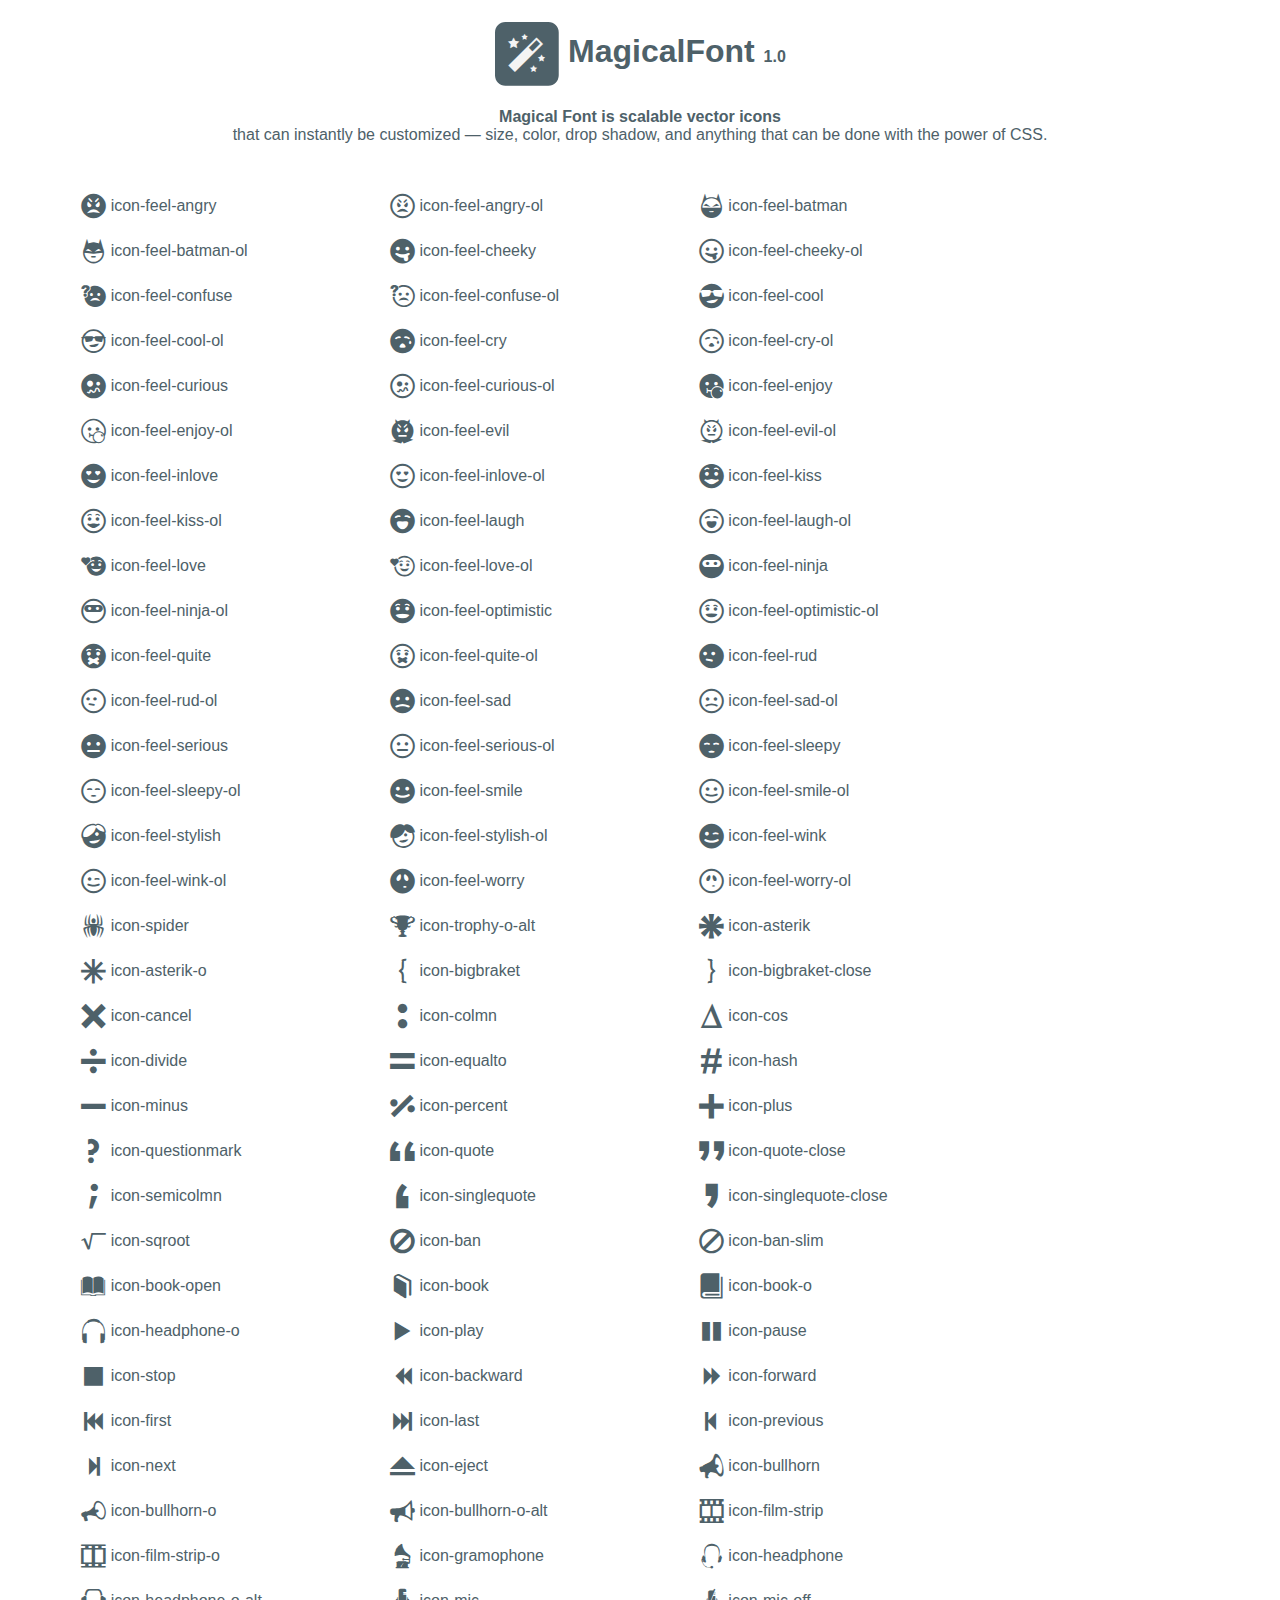
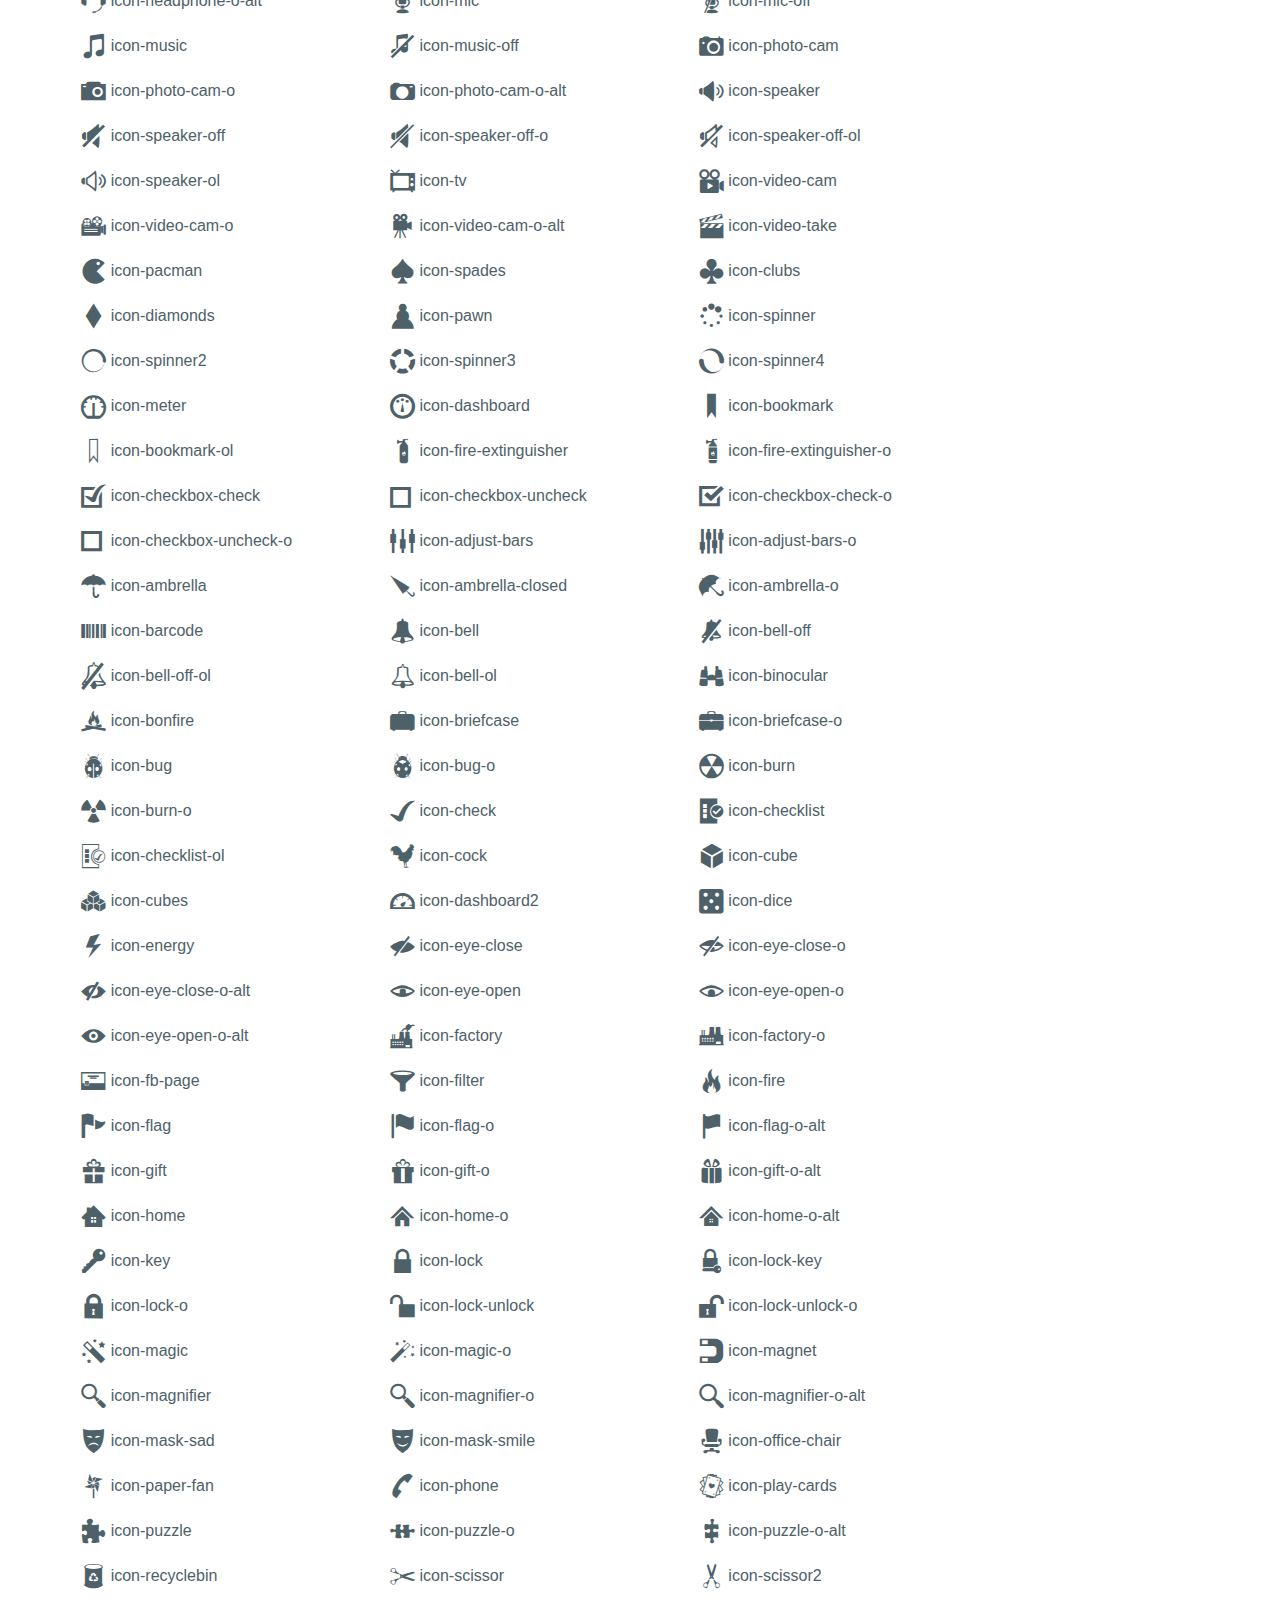
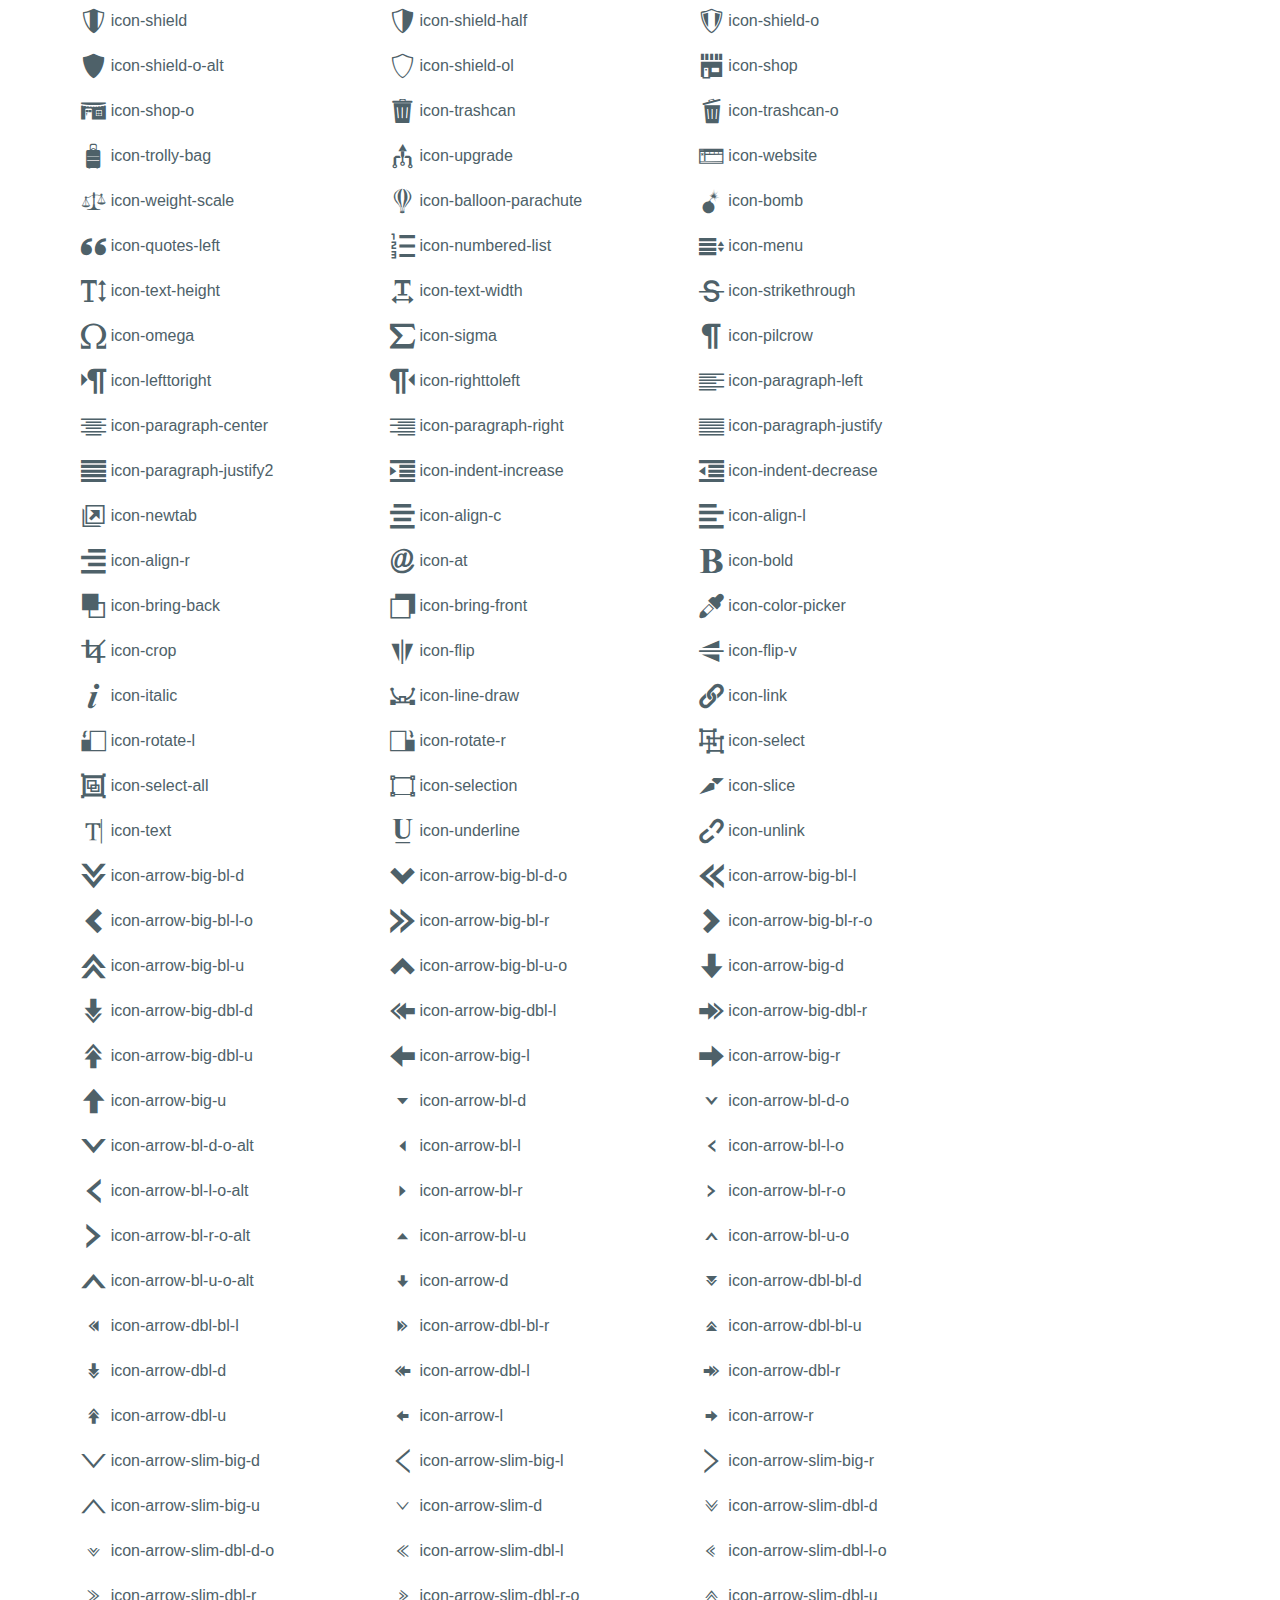
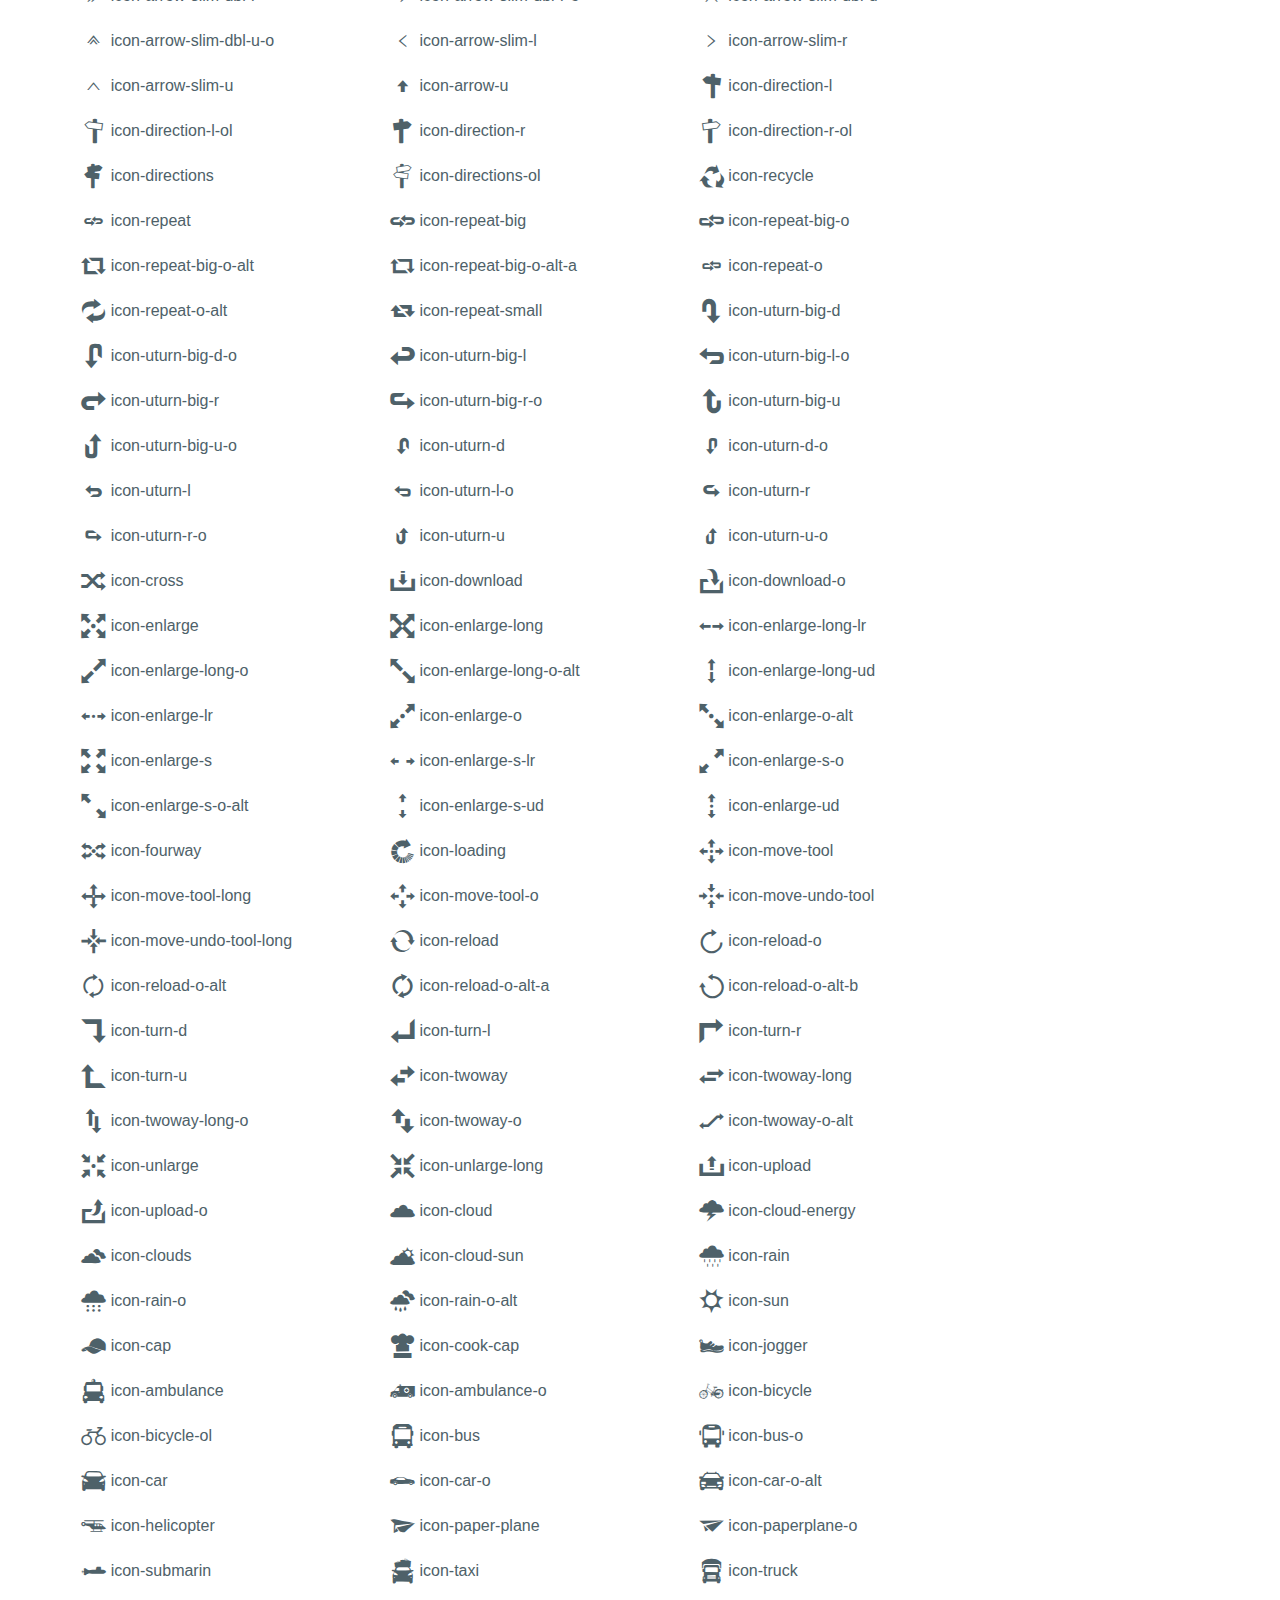
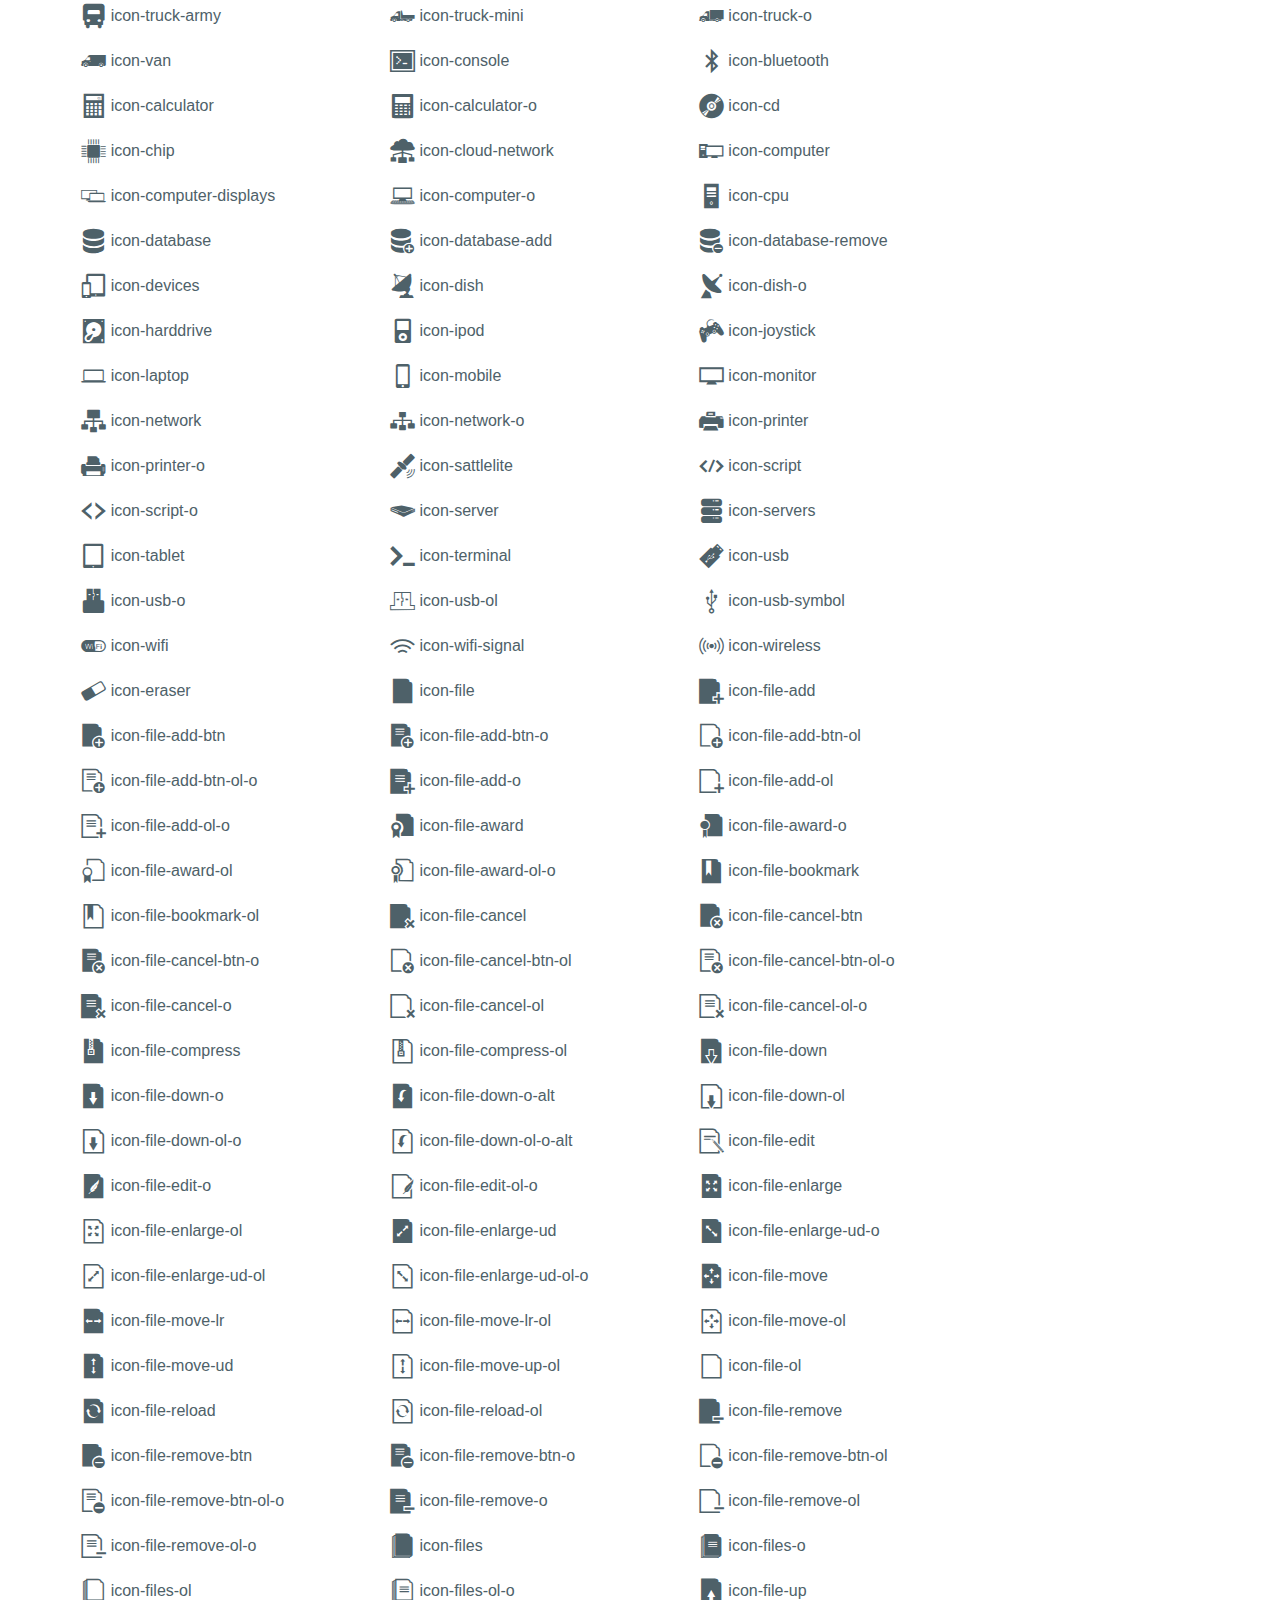
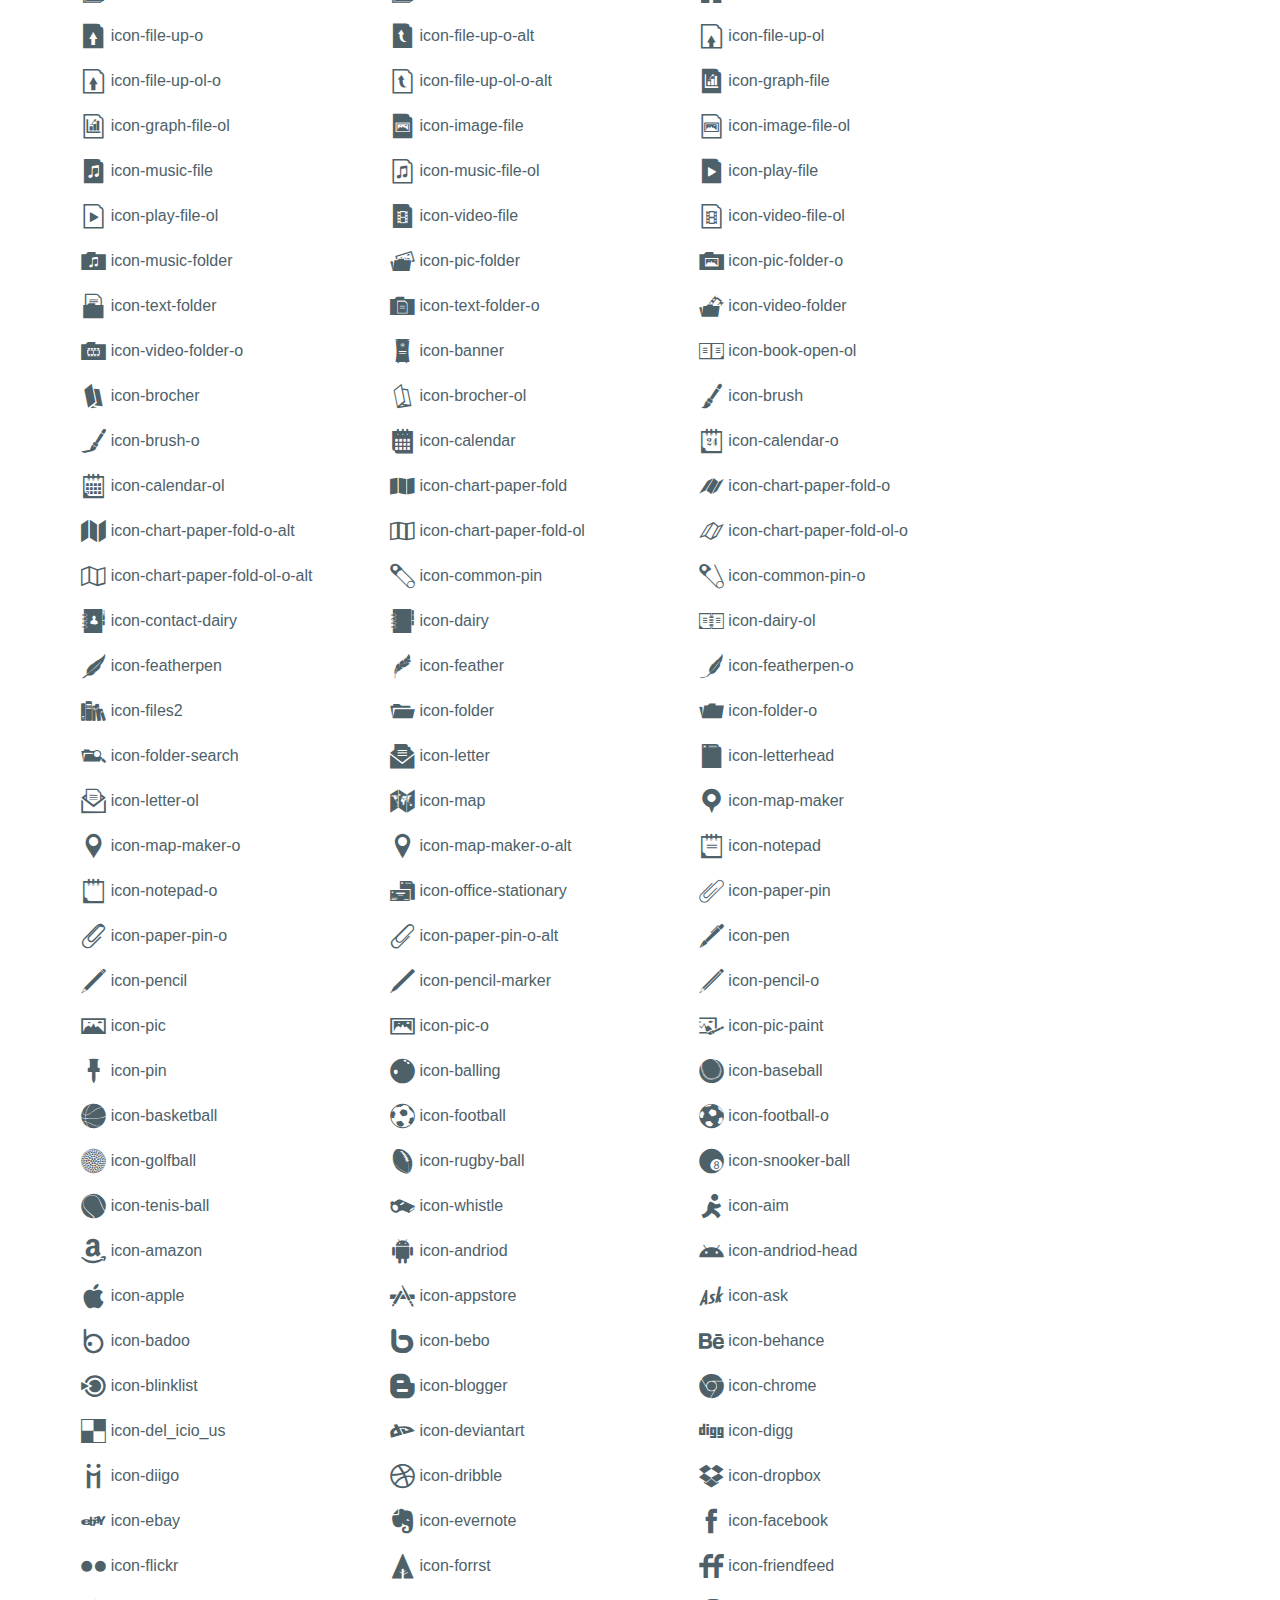
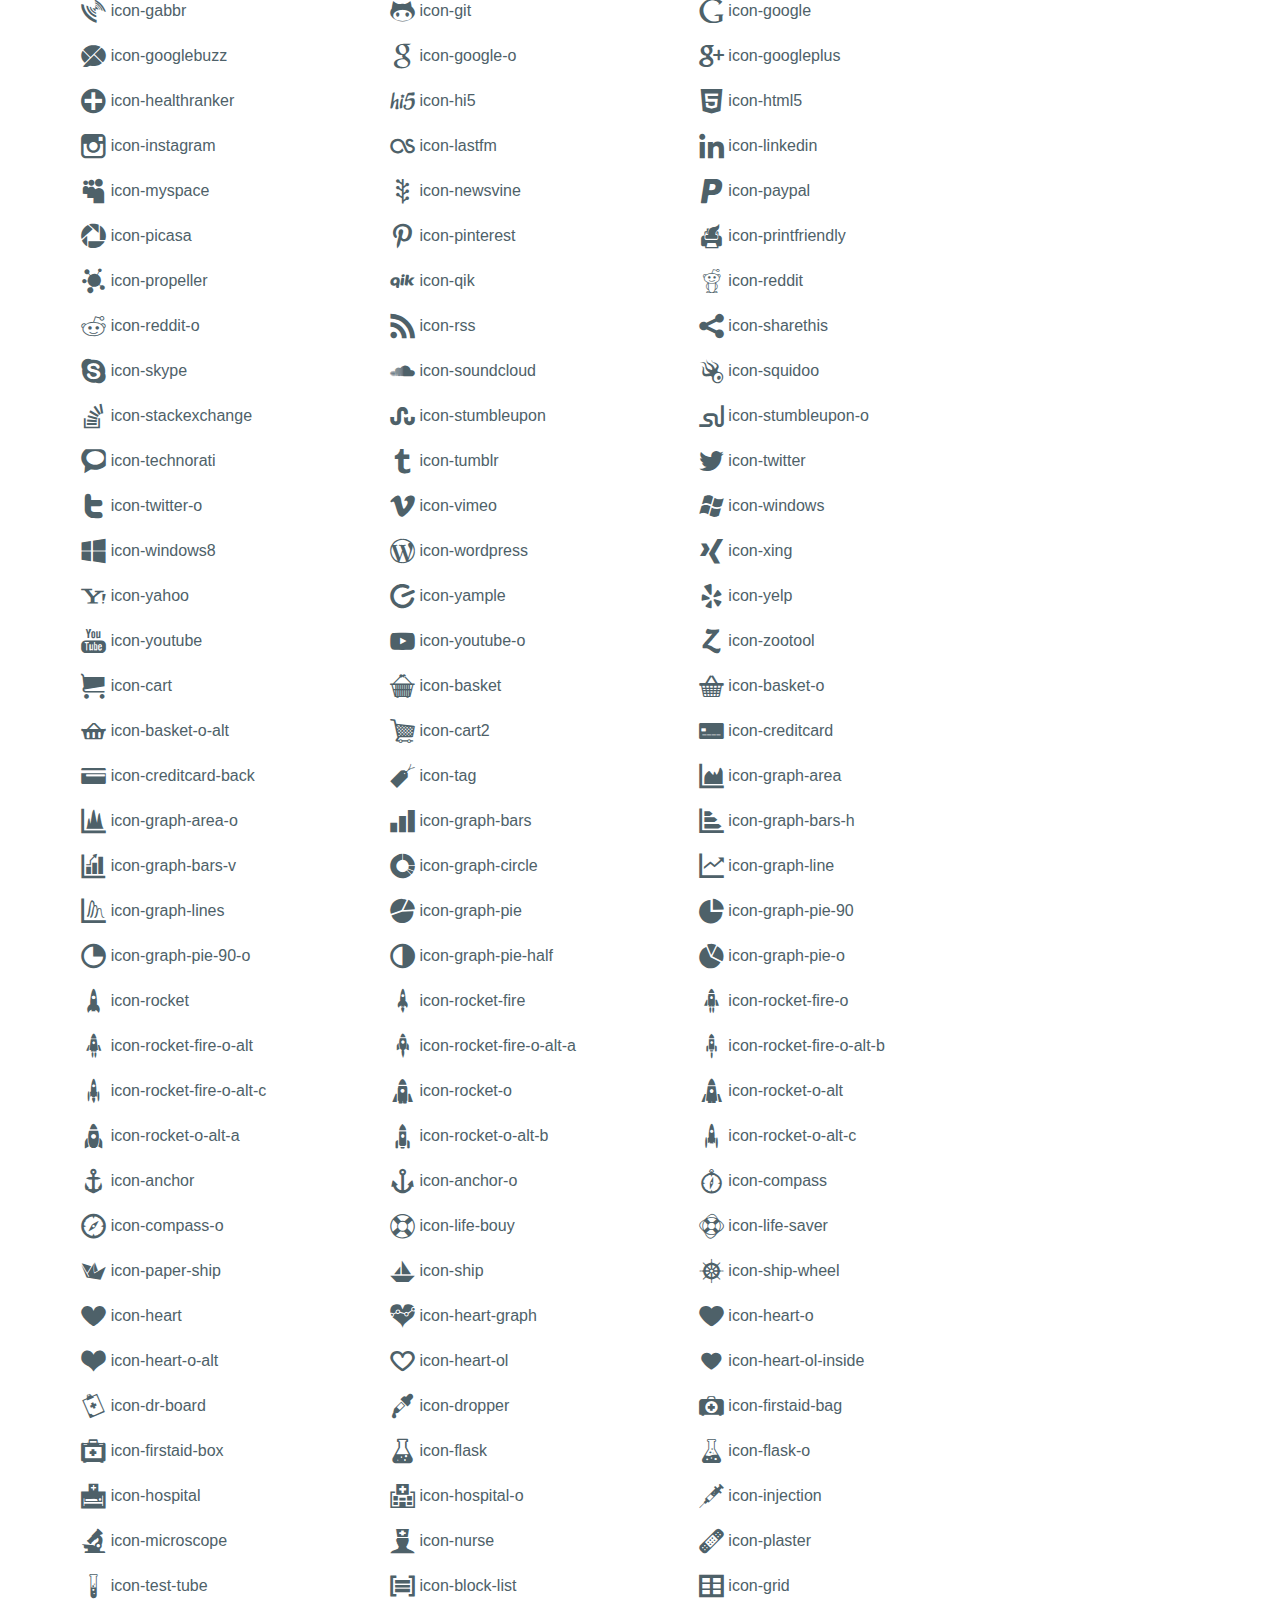
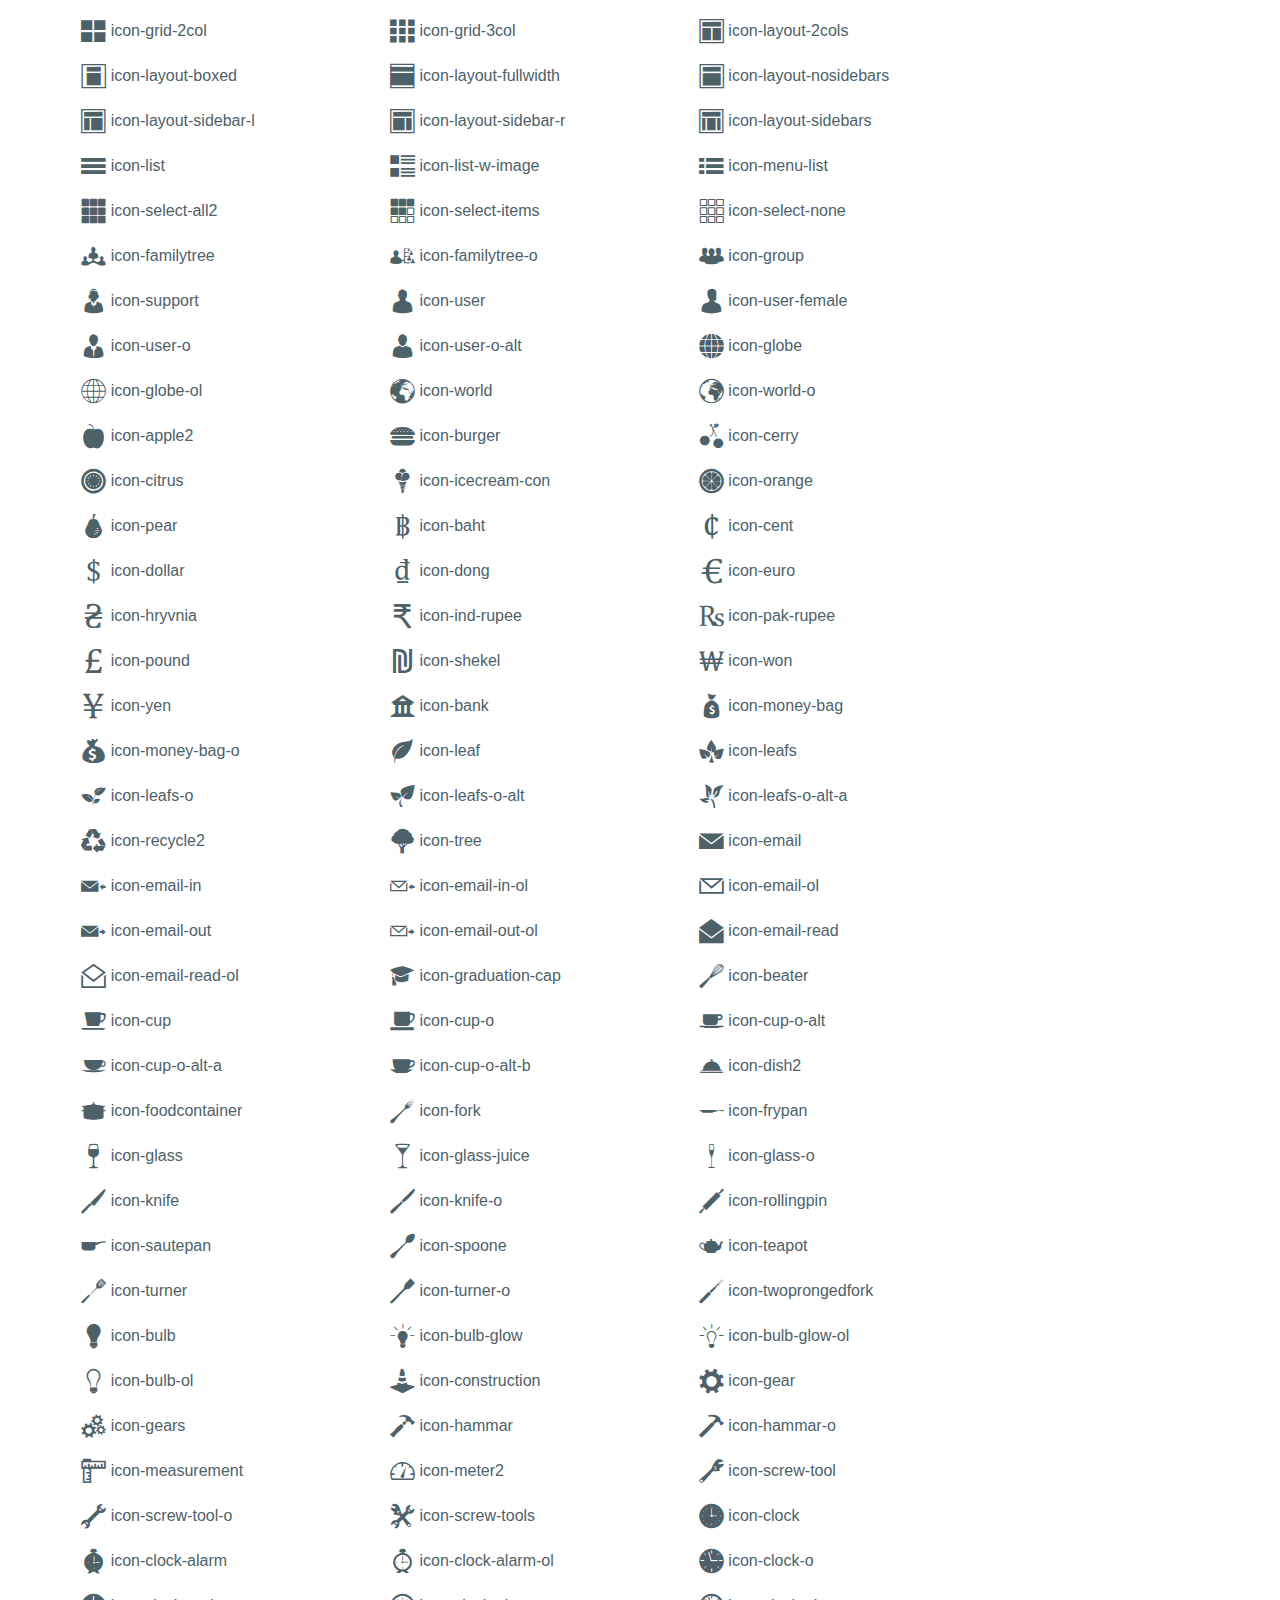
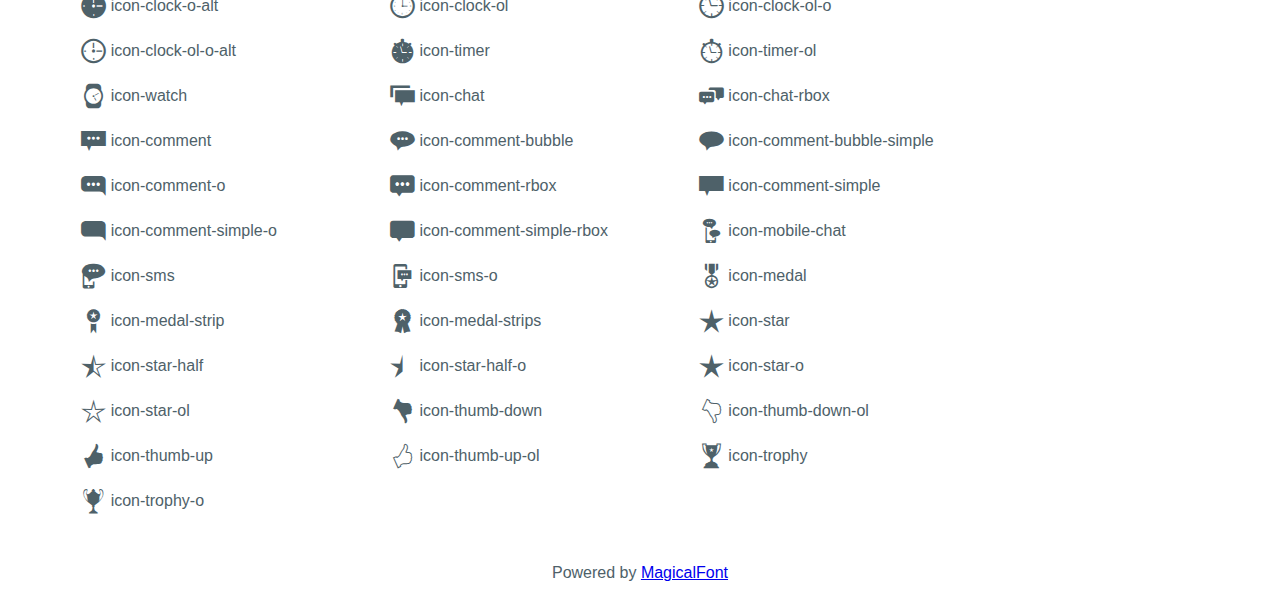
==== commit 7e9f9893: "Design Changes" ====
--- a/index.html
+++ b/index.html
@@ -2,70 +2,11395 @@
 <html>
 <head>
 	<meta charset="utf-8">
-	<title>IcoMoon Demo</title>
+	<title>MagicalFont</title>
 	<meta name="description" content="An Icon Font Generated By IcoMoon.io">
 	<meta name="viewport" content="width=device-width">
-    <link rel="stylesheet" href="magicfont.css">
-	<link rel="stylesheet" href="mf-features.css">
+	
+	<link rel="stylesheet" href="magicfont.min.css">
     <link rel="stylesheet" href="style.css">
-    <!--[if lt IE 8]><!-->
+	<!--[if lt IE 8]><!-->
 	<link rel="stylesheet" href="ie7/ie7.css">
 	<!--<![endif]-->
 </head>
 <body>
+	<div class="bgc1 clearfix ">
+		<h1 class="mhmm mvm" ><span class="mf frame-roundedbox icon-magic icon-fliph" style="font-size:65px; vertical-align:middle"></span> MagicalFont <small class="fgc1">1.0</small></h1>
+        <strong>Magical Font is scalable vector icons</strong><br>
+that can instantly be customized — size, color, drop shadow, and anything that can be done with the power of CSS.
+	</div>
+    
+	<div class="clearfix mhl ptl contents">
 	
-    <div >
-        <div style="float:left;">
-        	<span class="mf frame-daimond icon-tree"></span>
-        </div>
-        <div style="float:left;">
-        	<span class="mf frame-box icon-familytree"></span>
-        </div>
-        <div style="float:left;">
-        	<span class="mf frame-circle icon-play-cards"></span>
-        </div>
-        <div style="float:left;">
-        	<span class="mf frame-medal icon-rugby-ball"></span>
-        </div>
-        <div style="float:left;">
-        	<span class="mf frame-roundedbox icon-contact-dairy"></span>
-        </div>
-        <div style="float:left;">
-        	<span class="mf frame-special icon-bonfire"></span>
-        </div>
-        <div style="float:left;">
-        	<span class="mf frame-triangle icon-rain-o-alt"></span>
-        </div>
-        
-   </div>
-   
-   <div>
-        <div style="float:left;">
-        	<span class="mf frame-daimond-ol icon-balloon-parachute"></span>
-        </div>
-        <div style="float:left;" class="mf ">
-        	<span class="mf frame-box-ol icon-featherpen-o"></span>
-        </div>
-        <div style="float:left;">
-        	<span class="mf  frame-circle-ol icon-factory"></span>
-        </div>
-        <div style="float:left;">
-        	<span class="mf frame-medal-ol icon-football"></span>
-        </div>
-        <div style="float:left;">
-        	<span class="mf frame-roundedbox-ol icon-file-add-btn-ol-o"></span>
-        </div>
-        <div style="float:left;">
-        	<span class="mf frame-special-ol icon-star-half"></span>
-        </div>
-        <div style="float:left;">
-        	<span class="mf frame-triangle-ol icon-car"><span class="mf icon-ban-slim icon-rotate-90"></span></span>
-        </div>
-   </div><br>
-<br>
-<br>
-<br>
+		<div class="glyph fs1">
+			<div class="clearfix bshadow0 pbs">
+				<span class="mf icon-feel-angry"></span><span class="mls"> icon-feel-angry</span>
+			</div>
+			<fieldset class="fs0 size1of1 clearfix hidden-true">
+				<input type="text" readonly value="e6ba" class="unit size1of2" />
+				<input type="text" maxlength="1" readonly value="&#xe6ba;" class="unitRight size1of2 talign-right" />
+			</fieldset>
+			<div class="fs0 bshadow0 clearfix hidden-true">
+				<span class="unit pvs fgc1">liga: </span>
+				<input type="text" readonly value="" class="liga unitRight" />
+			</div>
+		</div>
+		<div class="glyph fs1">
+			<div class="clearfix bshadow0 pbs">
+				<span class="mf icon-feel-angry-ol"></span><span class="mls"> icon-feel-angry-ol</span>
+			</div>
+			<fieldset class="fs0 size1of1 clearfix hidden-true">
+				<input type="text" readonly value="e6bb" class="unit size1of2" />
+				<input type="text" maxlength="1" readonly value="&#xe6bb;" class="unitRight size1of2 talign-right" />
+			</fieldset>
+			<div class="fs0 bshadow0 clearfix hidden-true">
+				<span class="unit pvs fgc1">liga: </span>
+				<input type="text" readonly value="" class="liga unitRight" />
+			</div>
+		</div>
+		<div class="glyph fs1">
+			<div class="clearfix bshadow0 pbs">
+				<span class="mf icon-feel-batman"></span><span class="mls"> icon-feel-batman</span>
+			</div>
+			<fieldset class="fs0 size1of1 clearfix hidden-true">
+				<input type="text" readonly value="e6bc" class="unit size1of2" />
+				<input type="text" maxlength="1" readonly value="&#xe6bc;" class="unitRight size1of2 talign-right" />
+			</fieldset>
+			<div class="fs0 bshadow0 clearfix hidden-true">
+				<span class="unit pvs fgc1">liga: </span>
+				<input type="text" readonly value="" class="liga unitRight" />
+			</div>
+		</div>
+		<div class="glyph fs1">
+			<div class="clearfix bshadow0 pbs">
+				<span class="mf icon-feel-batman-ol"></span><span class="mls"> icon-feel-batman-ol</span>
+			</div>
+			<fieldset class="fs0 size1of1 clearfix hidden-true">
+				<input type="text" readonly value="e6bd" class="unit size1of2" />
+				<input type="text" maxlength="1" readonly value="&#xe6bd;" class="unitRight size1of2 talign-right" />
+			</fieldset>
+			<div class="fs0 bshadow0 clearfix hidden-true">
+				<span class="unit pvs fgc1">liga: </span>
+				<input type="text" readonly value="" class="liga unitRight" />
+			</div>
+		</div>
+		<div class="glyph fs1">
+			<div class="clearfix bshadow0 pbs">
+				<span class="mf icon-feel-cheeky"></span><span class="mls"> icon-feel-cheeky</span>
+			</div>
+			<fieldset class="fs0 size1of1 clearfix hidden-true">
+				<input type="text" readonly value="e6be" class="unit size1of2" />
+				<input type="text" maxlength="1" readonly value="&#xe6be;" class="unitRight size1of2 talign-right" />
+			</fieldset>
+			<div class="fs0 bshadow0 clearfix hidden-true">
+				<span class="unit pvs fgc1">liga: </span>
+				<input type="text" readonly value="" class="liga unitRight" />
+			</div>
+		</div>
+		<div class="glyph fs1">
+			<div class="clearfix bshadow0 pbs">
+				<span class="mf icon-feel-cheeky-ol"></span><span class="mls"> icon-feel-cheeky-ol</span>
+			</div>
+			<fieldset class="fs0 size1of1 clearfix hidden-true">
+				<input type="text" readonly value="e6bf" class="unit size1of2" />
+				<input type="text" maxlength="1" readonly value="&#xe6bf;" class="unitRight size1of2 talign-right" />
+			</fieldset>
+			<div class="fs0 bshadow0 clearfix hidden-true">
+				<span class="unit pvs fgc1">liga: </span>
+				<input type="text" readonly value="" class="liga unitRight" />
+			</div>
+		</div>
+		<div class="glyph fs1">
+			<div class="clearfix bshadow0 pbs">
+				<span class="mf icon-feel-confuse"></span><span class="mls"> icon-feel-confuse</span>
+			</div>
+			<fieldset class="fs0 size1of1 clearfix hidden-true">
+				<input type="text" readonly value="e6c0" class="unit size1of2" />
+				<input type="text" maxlength="1" readonly value="&#xe6c0;" class="unitRight size1of2 talign-right" />
+			</fieldset>
+			<div class="fs0 bshadow0 clearfix hidden-true">
+				<span class="unit pvs fgc1">liga: </span>
+				<input type="text" readonly value="" class="liga unitRight" />
+			</div>
+		</div>
+		<div class="glyph fs1">
+			<div class="clearfix bshadow0 pbs">
+				<span class="mf icon-feel-confuse-ol"></span><span class="mls"> icon-feel-confuse-ol</span>
+			</div>
+			<fieldset class="fs0 size1of1 clearfix hidden-true">
+				<input type="text" readonly value="e6c1" class="unit size1of2" />
+				<input type="text" maxlength="1" readonly value="&#xe6c1;" class="unitRight size1of2 talign-right" />
+			</fieldset>
+			<div class="fs0 bshadow0 clearfix hidden-true">
+				<span class="unit pvs fgc1">liga: </span>
+				<input type="text" readonly value="" class="liga unitRight" />
+			</div>
+		</div>
+		<div class="glyph fs1">
+			<div class="clearfix bshadow0 pbs">
+				<span class="mf icon-feel-cool"></span><span class="mls"> icon-feel-cool</span>
+			</div>
+			<fieldset class="fs0 size1of1 clearfix hidden-true">
+				<input type="text" readonly value="e6c2" class="unit size1of2" />
+				<input type="text" maxlength="1" readonly value="&#xe6c2;" class="unitRight size1of2 talign-right" />
+			</fieldset>
+			<div class="fs0 bshadow0 clearfix hidden-true">
+				<span class="unit pvs fgc1">liga: </span>
+				<input type="text" readonly value="" class="liga unitRight" />
+			</div>
+		</div>
+		<div class="glyph fs1">
+			<div class="clearfix bshadow0 pbs">
+				<span class="mf icon-feel-cool-ol"></span><span class="mls"> icon-feel-cool-ol</span>
+			</div>
+			<fieldset class="fs0 size1of1 clearfix hidden-true">
+				<input type="text" readonly value="e6c3" class="unit size1of2" />
+				<input type="text" maxlength="1" readonly value="&#xe6c3;" class="unitRight size1of2 talign-right" />
+			</fieldset>
+			<div class="fs0 bshadow0 clearfix hidden-true">
+				<span class="unit pvs fgc1">liga: </span>
+				<input type="text" readonly value="" class="liga unitRight" />
+			</div>
+		</div>
+		<div class="glyph fs1">
+			<div class="clearfix bshadow0 pbs">
+				<span class="mf icon-feel-cry"></span><span class="mls"> icon-feel-cry</span>
+			</div>
+			<fieldset class="fs0 size1of1 clearfix hidden-true">
+				<input type="text" readonly value="e6c4" class="unit size1of2" />
+				<input type="text" maxlength="1" readonly value="&#xe6c4;" class="unitRight size1of2 talign-right" />
+			</fieldset>
+			<div class="fs0 bshadow0 clearfix hidden-true">
+				<span class="unit pvs fgc1">liga: </span>
+				<input type="text" readonly value="" class="liga unitRight" />
+			</div>
+		</div>
+		<div class="glyph fs1">
+			<div class="clearfix bshadow0 pbs">
+				<span class="mf icon-feel-cry-ol"></span><span class="mls"> icon-feel-cry-ol</span>
+			</div>
+			<fieldset class="fs0 size1of1 clearfix hidden-true">
+				<input type="text" readonly value="e6c5" class="unit size1of2" />
+				<input type="text" maxlength="1" readonly value="&#xe6c5;" class="unitRight size1of2 talign-right" />
+			</fieldset>
+			<div class="fs0 bshadow0 clearfix hidden-true">
+				<span class="unit pvs fgc1">liga: </span>
+				<input type="text" readonly value="" class="liga unitRight" />
+			</div>
+		</div>
+		<div class="glyph fs1">
+			<div class="clearfix bshadow0 pbs">
+				<span class="mf icon-feel-curious"></span><span class="mls"> icon-feel-curious</span>
+			</div>
+			<fieldset class="fs0 size1of1 clearfix hidden-true">
+				<input type="text" readonly value="e6c6" class="unit size1of2" />
+				<input type="text" maxlength="1" readonly value="&#xe6c6;" class="unitRight size1of2 talign-right" />
+			</fieldset>
+			<div class="fs0 bshadow0 clearfix hidden-true">
+				<span class="unit pvs fgc1">liga: </span>
+				<input type="text" readonly value="" class="liga unitRight" />
+			</div>
+		</div>
+		<div class="glyph fs1">
+			<div class="clearfix bshadow0 pbs">
+				<span class="mf icon-feel-curious-ol"></span><span class="mls"> icon-feel-curious-ol</span>
+			</div>
+			<fieldset class="fs0 size1of1 clearfix hidden-true">
+				<input type="text" readonly value="e6c7" class="unit size1of2" />
+				<input type="text" maxlength="1" readonly value="&#xe6c7;" class="unitRight size1of2 talign-right" />
+			</fieldset>
+			<div class="fs0 bshadow0 clearfix hidden-true">
+				<span class="unit pvs fgc1">liga: </span>
+				<input type="text" readonly value="" class="liga unitRight" />
+			</div>
+		</div>
+		<div class="glyph fs1">
+			<div class="clearfix bshadow0 pbs">
+				<span class="mf icon-feel-enjoy"></span><span class="mls"> icon-feel-enjoy</span>
+			</div>
+			<fieldset class="fs0 size1of1 clearfix hidden-true">
+				<input type="text" readonly value="e6c8" class="unit size1of2" />
+				<input type="text" maxlength="1" readonly value="&#xe6c8;" class="unitRight size1of2 talign-right" />
+			</fieldset>
+			<div class="fs0 bshadow0 clearfix hidden-true">
+				<span class="unit pvs fgc1">liga: </span>
+				<input type="text" readonly value="" class="liga unitRight" />
+			</div>
+		</div>
+		<div class="glyph fs1">
+			<div class="clearfix bshadow0 pbs">
+				<span class="mf icon-feel-enjoy-ol"></span><span class="mls"> icon-feel-enjoy-ol</span>
+			</div>
+			<fieldset class="fs0 size1of1 clearfix hidden-true">
+				<input type="text" readonly value="e6c9" class="unit size1of2" />
+				<input type="text" maxlength="1" readonly value="&#xe6c9;" class="unitRight size1of2 talign-right" />
+			</fieldset>
+			<div class="fs0 bshadow0 clearfix hidden-true">
+				<span class="unit pvs fgc1">liga: </span>
+				<input type="text" readonly value="" class="liga unitRight" />
+			</div>
+		</div>
+		<div class="glyph fs1">
+			<div class="clearfix bshadow0 pbs">
+				<span class="mf icon-feel-evil"></span><span class="mls"> icon-feel-evil</span>
+			</div>
+			<fieldset class="fs0 size1of1 clearfix hidden-true">
+				<input type="text" readonly value="e6ca" class="unit size1of2" />
+				<input type="text" maxlength="1" readonly value="&#xe6ca;" class="unitRight size1of2 talign-right" />
+			</fieldset>
+			<div class="fs0 bshadow0 clearfix hidden-true">
+				<span class="unit pvs fgc1">liga: </span>
+				<input type="text" readonly value="" class="liga unitRight" />
+			</div>
+		</div>
+		<div class="glyph fs1">
+			<div class="clearfix bshadow0 pbs">
+				<span class="mf icon-feel-evil-ol"></span><span class="mls"> icon-feel-evil-ol</span>
+			</div>
+			<fieldset class="fs0 size1of1 clearfix hidden-true">
+				<input type="text" readonly value="e6cb" class="unit size1of2" />
+				<input type="text" maxlength="1" readonly value="&#xe6cb;" class="unitRight size1of2 talign-right" />
+			</fieldset>
+			<div class="fs0 bshadow0 clearfix hidden-true">
+				<span class="unit pvs fgc1">liga: </span>
+				<input type="text" readonly value="" class="liga unitRight" />
+			</div>
+		</div>
+		<div class="glyph fs1">
+			<div class="clearfix bshadow0 pbs">
+				<span class="mf icon-feel-inlove"></span><span class="mls"> icon-feel-inlove</span>
+			</div>
+			<fieldset class="fs0 size1of1 clearfix hidden-true">
+				<input type="text" readonly value="e6cc" class="unit size1of2" />
+				<input type="text" maxlength="1" readonly value="&#xe6cc;" class="unitRight size1of2 talign-right" />
+			</fieldset>
+			<div class="fs0 bshadow0 clearfix hidden-true">
+				<span class="unit pvs fgc1">liga: </span>
+				<input type="text" readonly value="" class="liga unitRight" />
+			</div>
+		</div>
+		<div class="glyph fs1">
+			<div class="clearfix bshadow0 pbs">
+				<span class="mf icon-feel-inlove-ol"></span><span class="mls"> icon-feel-inlove-ol</span>
+			</div>
+			<fieldset class="fs0 size1of1 clearfix hidden-true">
+				<input type="text" readonly value="e6cd" class="unit size1of2" />
+				<input type="text" maxlength="1" readonly value="&#xe6cd;" class="unitRight size1of2 talign-right" />
+			</fieldset>
+			<div class="fs0 bshadow0 clearfix hidden-true">
+				<span class="unit pvs fgc1">liga: </span>
+				<input type="text" readonly value="" class="liga unitRight" />
+			</div>
+		</div>
+		<div class="glyph fs1">
+			<div class="clearfix bshadow0 pbs">
+				<span class="mf icon-feel-kiss"></span><span class="mls"> icon-feel-kiss</span>
+			</div>
+			<fieldset class="fs0 size1of1 clearfix hidden-true">
+				<input type="text" readonly value="e6ce" class="unit size1of2" />
+				<input type="text" maxlength="1" readonly value="&#xe6ce;" class="unitRight size1of2 talign-right" />
+			</fieldset>
+			<div class="fs0 bshadow0 clearfix hidden-true">
+				<span class="unit pvs fgc1">liga: </span>
+				<input type="text" readonly value="" class="liga unitRight" />
+			</div>
+		</div>
+		<div class="glyph fs1">
+			<div class="clearfix bshadow0 pbs">
+				<span class="mf icon-feel-kiss-ol"></span><span class="mls"> icon-feel-kiss-ol</span>
+			</div>
+			<fieldset class="fs0 size1of1 clearfix hidden-true">
+				<input type="text" readonly value="e6cf" class="unit size1of2" />
+				<input type="text" maxlength="1" readonly value="&#xe6cf;" class="unitRight size1of2 talign-right" />
+			</fieldset>
+			<div class="fs0 bshadow0 clearfix hidden-true">
+				<span class="unit pvs fgc1">liga: </span>
+				<input type="text" readonly value="" class="liga unitRight" />
+			</div>
+		</div>
+		<div class="glyph fs1">
+			<div class="clearfix bshadow0 pbs">
+				<span class="mf icon-feel-laugh"></span><span class="mls"> icon-feel-laugh</span>
+			</div>
+			<fieldset class="fs0 size1of1 clearfix hidden-true">
+				<input type="text" readonly value="e6d0" class="unit size1of2" />
+				<input type="text" maxlength="1" readonly value="&#xe6d0;" class="unitRight size1of2 talign-right" />
+			</fieldset>
+			<div class="fs0 bshadow0 clearfix hidden-true">
+				<span class="unit pvs fgc1">liga: </span>
+				<input type="text" readonly value="" class="liga unitRight" />
+			</div>
+		</div>
+		<div class="glyph fs1">
+			<div class="clearfix bshadow0 pbs">
+				<span class="mf icon-feel-laugh-ol"></span><span class="mls"> icon-feel-laugh-ol</span>
+			</div>
+			<fieldset class="fs0 size1of1 clearfix hidden-true">
+				<input type="text" readonly value="e6d1" class="unit size1of2" />
+				<input type="text" maxlength="1" readonly value="&#xe6d1;" class="unitRight size1of2 talign-right" />
+			</fieldset>
+			<div class="fs0 bshadow0 clearfix hidden-true">
+				<span class="unit pvs fgc1">liga: </span>
+				<input type="text" readonly value="" class="liga unitRight" />
+			</div>
+		</div>
+		<div class="glyph fs1">
+			<div class="clearfix bshadow0 pbs">
+				<span class="mf icon-feel-love"></span><span class="mls"> icon-feel-love</span>
+			</div>
+			<fieldset class="fs0 size1of1 clearfix hidden-true">
+				<input type="text" readonly value="e6d2" class="unit size1of2" />
+				<input type="text" maxlength="1" readonly value="&#xe6d2;" class="unitRight size1of2 talign-right" />
+			</fieldset>
+			<div class="fs0 bshadow0 clearfix hidden-true">
+				<span class="unit pvs fgc1">liga: </span>
+				<input type="text" readonly value="" class="liga unitRight" />
+			</div>
+		</div>
+		<div class="glyph fs1">
+			<div class="clearfix bshadow0 pbs">
+				<span class="mf icon-feel-love-ol"></span><span class="mls"> icon-feel-love-ol</span>
+			</div>
+			<fieldset class="fs0 size1of1 clearfix hidden-true">
+				<input type="text" readonly value="e6d3" class="unit size1of2" />
+				<input type="text" maxlength="1" readonly value="&#xe6d3;" class="unitRight size1of2 talign-right" />
+			</fieldset>
+			<div class="fs0 bshadow0 clearfix hidden-true">
+				<span class="unit pvs fgc1">liga: </span>
+				<input type="text" readonly value="" class="liga unitRight" />
+			</div>
+		</div>
+		<div class="glyph fs1">
+			<div class="clearfix bshadow0 pbs">
+				<span class="mf icon-feel-ninja"></span><span class="mls"> icon-feel-ninja</span>
+			</div>
+			<fieldset class="fs0 size1of1 clearfix hidden-true">
+				<input type="text" readonly value="e962" class="unit size1of2" />
+				<input type="text" maxlength="1" readonly value="&#xe962;" class="unitRight size1of2 talign-right" />
+			</fieldset>
+			<div class="fs0 bshadow0 clearfix hidden-true">
+				<span class="unit pvs fgc1">liga: </span>
+				<input type="text" readonly value="" class="liga unitRight" />
+			</div>
+		</div>
+		<div class="glyph fs1">
+			<div class="clearfix bshadow0 pbs">
+				<span class="mf icon-feel-ninja-ol"></span><span class="mls"> icon-feel-ninja-ol</span>
+			</div>
+			<fieldset class="fs0 size1of1 clearfix hidden-true">
+				<input type="text" readonly value="e963" class="unit size1of2" />
+				<input type="text" maxlength="1" readonly value="&#xe963;" class="unitRight size1of2 talign-right" />
+			</fieldset>
+			<div class="fs0 bshadow0 clearfix hidden-true">
+				<span class="unit pvs fgc1">liga: </span>
+				<input type="text" readonly value="" class="liga unitRight" />
+			</div>
+		</div>
+		<div class="glyph fs1">
+			<div class="clearfix bshadow0 pbs">
+				<span class="mf icon-feel-optimistic"></span><span class="mls"> icon-feel-optimistic</span>
+			</div>
+			<fieldset class="fs0 size1of1 clearfix hidden-true">
+				<input type="text" readonly value="e964" class="unit size1of2" />
+				<input type="text" maxlength="1" readonly value="&#xe964;" class="unitRight size1of2 talign-right" />
+			</fieldset>
+			<div class="fs0 bshadow0 clearfix hidden-true">
+				<span class="unit pvs fgc1">liga: </span>
+				<input type="text" readonly value="" class="liga unitRight" />
+			</div>
+		</div>
+		<div class="glyph fs1">
+			<div class="clearfix bshadow0 pbs">
+				<span class="mf icon-feel-optimistic-ol"></span><span class="mls"> icon-feel-optimistic-ol</span>
+			</div>
+			<fieldset class="fs0 size1of1 clearfix hidden-true">
+				<input type="text" readonly value="e965" class="unit size1of2" />
+				<input type="text" maxlength="1" readonly value="&#xe965;" class="unitRight size1of2 talign-right" />
+			</fieldset>
+			<div class="fs0 bshadow0 clearfix hidden-true">
+				<span class="unit pvs fgc1">liga: </span>
+				<input type="text" readonly value="" class="liga unitRight" />
+			</div>
+		</div>
+		<div class="glyph fs1">
+			<div class="clearfix bshadow0 pbs">
+				<span class="mf icon-feel-quite"></span><span class="mls"> icon-feel-quite</span>
+			</div>
+			<fieldset class="fs0 size1of1 clearfix hidden-true">
+				<input type="text" readonly value="e966" class="unit size1of2" />
+				<input type="text" maxlength="1" readonly value="&#xe966;" class="unitRight size1of2 talign-right" />
+			</fieldset>
+			<div class="fs0 bshadow0 clearfix hidden-true">
+				<span class="unit pvs fgc1">liga: </span>
+				<input type="text" readonly value="" class="liga unitRight" />
+			</div>
+		</div>
+		<div class="glyph fs1">
+			<div class="clearfix bshadow0 pbs">
+				<span class="mf icon-feel-quite-ol"></span><span class="mls"> icon-feel-quite-ol</span>
+			</div>
+			<fieldset class="fs0 size1of1 clearfix hidden-true">
+				<input type="text" readonly value="e967" class="unit size1of2" />
+				<input type="text" maxlength="1" readonly value="&#xe967;" class="unitRight size1of2 talign-right" />
+			</fieldset>
+			<div class="fs0 bshadow0 clearfix hidden-true">
+				<span class="unit pvs fgc1">liga: </span>
+				<input type="text" readonly value="" class="liga unitRight" />
+			</div>
+		</div>
+		<div class="glyph fs1">
+			<div class="clearfix bshadow0 pbs">
+				<span class="mf icon-feel-rud"></span><span class="mls"> icon-feel-rud</span>
+			</div>
+			<fieldset class="fs0 size1of1 clearfix hidden-true">
+				<input type="text" readonly value="e968" class="unit size1of2" />
+				<input type="text" maxlength="1" readonly value="&#xe968;" class="unitRight size1of2 talign-right" />
+			</fieldset>
+			<div class="fs0 bshadow0 clearfix hidden-true">
+				<span class="unit pvs fgc1">liga: </span>
+				<input type="text" readonly value="" class="liga unitRight" />
+			</div>
+		</div>
+		<div class="glyph fs1">
+			<div class="clearfix bshadow0 pbs">
+				<span class="mf icon-feel-rud-ol"></span><span class="mls"> icon-feel-rud-ol</span>
+			</div>
+			<fieldset class="fs0 size1of1 clearfix hidden-true">
+				<input type="text" readonly value="e969" class="unit size1of2" />
+				<input type="text" maxlength="1" readonly value="&#xe969;" class="unitRight size1of2 talign-right" />
+			</fieldset>
+			<div class="fs0 bshadow0 clearfix hidden-true">
+				<span class="unit pvs fgc1">liga: </span>
+				<input type="text" readonly value="" class="liga unitRight" />
+			</div>
+		</div>
+		<div class="glyph fs1">
+			<div class="clearfix bshadow0 pbs">
+				<span class="mf icon-feel-sad"></span><span class="mls"> icon-feel-sad</span>
+			</div>
+			<fieldset class="fs0 size1of1 clearfix hidden-true">
+				<input type="text" readonly value="e96a" class="unit size1of2" />
+				<input type="text" maxlength="1" readonly value="&#xe96a;" class="unitRight size1of2 talign-right" />
+			</fieldset>
+			<div class="fs0 bshadow0 clearfix hidden-true">
+				<span class="unit pvs fgc1">liga: </span>
+				<input type="text" readonly value="" class="liga unitRight" />
+			</div>
+		</div>
+		<div class="glyph fs1">
+			<div class="clearfix bshadow0 pbs">
+				<span class="mf icon-feel-sad-ol"></span><span class="mls"> icon-feel-sad-ol</span>
+			</div>
+			<fieldset class="fs0 size1of1 clearfix hidden-true">
+				<input type="text" readonly value="e96b" class="unit size1of2" />
+				<input type="text" maxlength="1" readonly value="&#xe96b;" class="unitRight size1of2 talign-right" />
+			</fieldset>
+			<div class="fs0 bshadow0 clearfix hidden-true">
+				<span class="unit pvs fgc1">liga: </span>
+				<input type="text" readonly value="" class="liga unitRight" />
+			</div>
+		</div>
+		<div class="glyph fs1">
+			<div class="clearfix bshadow0 pbs">
+				<span class="mf icon-feel-serious"></span><span class="mls"> icon-feel-serious</span>
+			</div>
+			<fieldset class="fs0 size1of1 clearfix hidden-true">
+				<input type="text" readonly value="e96c" class="unit size1of2" />
+				<input type="text" maxlength="1" readonly value="&#xe96c;" class="unitRight size1of2 talign-right" />
+			</fieldset>
+			<div class="fs0 bshadow0 clearfix hidden-true">
+				<span class="unit pvs fgc1">liga: </span>
+				<input type="text" readonly value="" class="liga unitRight" />
+			</div>
+		</div>
+		<div class="glyph fs1">
+			<div class="clearfix bshadow0 pbs">
+				<span class="mf icon-feel-serious-ol"></span><span class="mls"> icon-feel-serious-ol</span>
+			</div>
+			<fieldset class="fs0 size1of1 clearfix hidden-true">
+				<input type="text" readonly value="e96d" class="unit size1of2" />
+				<input type="text" maxlength="1" readonly value="&#xe96d;" class="unitRight size1of2 talign-right" />
+			</fieldset>
+			<div class="fs0 bshadow0 clearfix hidden-true">
+				<span class="unit pvs fgc1">liga: </span>
+				<input type="text" readonly value="" class="liga unitRight" />
+			</div>
+		</div>
+		<div class="glyph fs1">
+			<div class="clearfix bshadow0 pbs">
+				<span class="mf icon-feel-sleepy"></span><span class="mls"> icon-feel-sleepy</span>
+			</div>
+			<fieldset class="fs0 size1of1 clearfix hidden-true">
+				<input type="text" readonly value="e96e" class="unit size1of2" />
+				<input type="text" maxlength="1" readonly value="&#xe96e;" class="unitRight size1of2 talign-right" />
+			</fieldset>
+			<div class="fs0 bshadow0 clearfix hidden-true">
+				<span class="unit pvs fgc1">liga: </span>
+				<input type="text" readonly value="" class="liga unitRight" />
+			</div>
+		</div>
+		<div class="glyph fs1">
+			<div class="clearfix bshadow0 pbs">
+				<span class="mf icon-feel-sleepy-ol"></span><span class="mls"> icon-feel-sleepy-ol</span>
+			</div>
+			<fieldset class="fs0 size1of1 clearfix hidden-true">
+				<input type="text" readonly value="e96f" class="unit size1of2" />
+				<input type="text" maxlength="1" readonly value="&#xe96f;" class="unitRight size1of2 talign-right" />
+			</fieldset>
+			<div class="fs0 bshadow0 clearfix hidden-true">
+				<span class="unit pvs fgc1">liga: </span>
+				<input type="text" readonly value="" class="liga unitRight" />
+			</div>
+		</div>
+		<div class="glyph fs1">
+			<div class="clearfix bshadow0 pbs">
+				<span class="mf icon-feel-smile"></span><span class="mls"> icon-feel-smile</span>
+			</div>
+			<fieldset class="fs0 size1of1 clearfix hidden-true">
+				<input type="text" readonly value="e970" class="unit size1of2" />
+				<input type="text" maxlength="1" readonly value="&#xe970;" class="unitRight size1of2 talign-right" />
+			</fieldset>
+			<div class="fs0 bshadow0 clearfix hidden-true">
+				<span class="unit pvs fgc1">liga: </span>
+				<input type="text" readonly value="" class="liga unitRight" />
+			</div>
+		</div>
+		<div class="glyph fs1">
+			<div class="clearfix bshadow0 pbs">
+				<span class="mf icon-feel-smile-ol"></span><span class="mls"> icon-feel-smile-ol</span>
+			</div>
+			<fieldset class="fs0 size1of1 clearfix hidden-true">
+				<input type="text" readonly value="e971" class="unit size1of2" />
+				<input type="text" maxlength="1" readonly value="&#xe971;" class="unitRight size1of2 talign-right" />
+			</fieldset>
+			<div class="fs0 bshadow0 clearfix hidden-true">
+				<span class="unit pvs fgc1">liga: </span>
+				<input type="text" readonly value="" class="liga unitRight" />
+			</div>
+		</div>
+		<div class="glyph fs1">
+			<div class="clearfix bshadow0 pbs">
+				<span class="mf icon-feel-stylish"></span><span class="mls"> icon-feel-stylish</span>
+			</div>
+			<fieldset class="fs0 size1of1 clearfix hidden-true">
+				<input type="text" readonly value="e972" class="unit size1of2" />
+				<input type="text" maxlength="1" readonly value="&#xe972;" class="unitRight size1of2 talign-right" />
+			</fieldset>
+			<div class="fs0 bshadow0 clearfix hidden-true">
+				<span class="unit pvs fgc1">liga: </span>
+				<input type="text" readonly value="" class="liga unitRight" />
+			</div>
+		</div>
+		<div class="glyph fs1">
+			<div class="clearfix bshadow0 pbs">
+				<span class="mf icon-feel-stylish-ol"></span><span class="mls"> icon-feel-stylish-ol</span>
+			</div>
+			<fieldset class="fs0 size1of1 clearfix hidden-true">
+				<input type="text" readonly value="e973" class="unit size1of2" />
+				<input type="text" maxlength="1" readonly value="&#xe973;" class="unitRight size1of2 talign-right" />
+			</fieldset>
+			<div class="fs0 bshadow0 clearfix hidden-true">
+				<span class="unit pvs fgc1">liga: </span>
+				<input type="text" readonly value="" class="liga unitRight" />
+			</div>
+		</div>
+		<div class="glyph fs1">
+			<div class="clearfix bshadow0 pbs">
+				<span class="mf icon-feel-wink"></span><span class="mls"> icon-feel-wink</span>
+			</div>
+			<fieldset class="fs0 size1of1 clearfix hidden-true">
+				<input type="text" readonly value="e974" class="unit size1of2" />
+				<input type="text" maxlength="1" readonly value="&#xe974;" class="unitRight size1of2 talign-right" />
+			</fieldset>
+			<div class="fs0 bshadow0 clearfix hidden-true">
+				<span class="unit pvs fgc1">liga: </span>
+				<input type="text" readonly value="" class="liga unitRight" />
+			</div>
+		</div>
+		<div class="glyph fs1">
+			<div class="clearfix bshadow0 pbs">
+				<span class="mf icon-feel-wink-ol"></span><span class="mls"> icon-feel-wink-ol</span>
+			</div>
+			<fieldset class="fs0 size1of1 clearfix hidden-true">
+				<input type="text" readonly value="e975" class="unit size1of2" />
+				<input type="text" maxlength="1" readonly value="&#xe975;" class="unitRight size1of2 talign-right" />
+			</fieldset>
+			<div class="fs0 bshadow0 clearfix hidden-true">
+				<span class="unit pvs fgc1">liga: </span>
+				<input type="text" readonly value="" class="liga unitRight" />
+			</div>
+		</div>
+		<div class="glyph fs1">
+			<div class="clearfix bshadow0 pbs">
+				<span class="mf icon-feel-worry"></span><span class="mls"> icon-feel-worry</span>
+			</div>
+			<fieldset class="fs0 size1of1 clearfix hidden-true">
+				<input type="text" readonly value="e976" class="unit size1of2" />
+				<input type="text" maxlength="1" readonly value="&#xe976;" class="unitRight size1of2 talign-right" />
+			</fieldset>
+			<div class="fs0 bshadow0 clearfix hidden-true">
+				<span class="unit pvs fgc1">liga: </span>
+				<input type="text" readonly value="" class="liga unitRight" />
+			</div>
+		</div>
+		<div class="glyph fs1">
+			<div class="clearfix bshadow0 pbs">
+				<span class="mf icon-feel-worry-ol"></span><span class="mls"> icon-feel-worry-ol</span>
+			</div>
+			<fieldset class="fs0 size1of1 clearfix hidden-true">
+				<input type="text" readonly value="e977" class="unit size1of2" />
+				<input type="text" maxlength="1" readonly value="&#xe977;" class="unitRight size1of2 talign-right" />
+			</fieldset>
+			<div class="fs0 bshadow0 clearfix hidden-true">
+				<span class="unit pvs fgc1">liga: </span>
+				<input type="text" readonly value="" class="liga unitRight" />
+			</div>
+		</div>
+		<div class="glyph fs1">
+			<div class="clearfix bshadow0 pbs">
+				<span class="mf icon-spider"></span><span class="mls"> icon-spider</span>
+			</div>
+			<fieldset class="fs0 size1of1 clearfix hidden-true">
+				<input type="text" readonly value="e94a" class="unit size1of2" />
+				<input type="text" maxlength="1" readonly value="&#xe94a;" class="unitRight size1of2 talign-right" />
+			</fieldset>
+			<div class="fs0 bshadow0 clearfix hidden-true">
+				<span class="unit pvs fgc1">liga: </span>
+				<input type="text" readonly value="" class="liga unitRight" />
+			</div>
+		</div>
+		<div class="glyph fs1">
+			<div class="clearfix bshadow0 pbs">
+				<span class="mf icon-trophy-o-alt"></span><span class="mls"> icon-trophy-o-alt</span>
+			</div>
+			<fieldset class="fs0 size1of1 clearfix hidden-true">
+				<input type="text" readonly value="e94b" class="unit size1of2" />
+				<input type="text" maxlength="1" readonly value="&#xe94b;" class="unitRight size1of2 talign-right" />
+			</fieldset>
+			<div class="fs0 bshadow0 clearfix hidden-true">
+				<span class="unit pvs fgc1">liga: </span>
+				<input type="text" readonly value="" class="liga unitRight" />
+			</div>
+		</div>
+		<div class="glyph fs1">
+			<div class="clearfix bshadow0 pbs">
+				<span class="mf icon-asterik"></span><span class="mls"> icon-asterik</span>
+			</div>
+			<fieldset class="fs0 size1of1 clearfix hidden-true">
+				<input type="text" readonly value="e94c" class="unit size1of2" />
+				<input type="text" maxlength="1" readonly value="&#xe94c;" class="unitRight size1of2 talign-right" />
+			</fieldset>
+			<div class="fs0 bshadow0 clearfix hidden-true">
+				<span class="unit pvs fgc1">liga: </span>
+				<input type="text" readonly value="" class="liga unitRight" />
+			</div>
+		</div>
+		<div class="glyph fs1">
+			<div class="clearfix bshadow0 pbs">
+				<span class="mf icon-asterik-o"></span><span class="mls"> icon-asterik-o</span>
+			</div>
+			<fieldset class="fs0 size1of1 clearfix hidden-true">
+				<input type="text" readonly value="e94d" class="unit size1of2" />
+				<input type="text" maxlength="1" readonly value="&#xe94d;" class="unitRight size1of2 talign-right" />
+			</fieldset>
+			<div class="fs0 bshadow0 clearfix hidden-true">
+				<span class="unit pvs fgc1">liga: </span>
+				<input type="text" readonly value="" class="liga unitRight" />
+			</div>
+		</div>
+		<div class="glyph fs1">
+			<div class="clearfix bshadow0 pbs">
+				<span class="mf icon-bigbraket"></span><span class="mls"> icon-bigbraket</span>
+			</div>
+			<fieldset class="fs0 size1of1 clearfix hidden-true">
+				<input type="text" readonly value="e94e" class="unit size1of2" />
+				<input type="text" maxlength="1" readonly value="&#xe94e;" class="unitRight size1of2 talign-right" />
+			</fieldset>
+			<div class="fs0 bshadow0 clearfix hidden-true">
+				<span class="unit pvs fgc1">liga: </span>
+				<input type="text" readonly value="" class="liga unitRight" />
+			</div>
+		</div>
+		<div class="glyph fs1">
+			<div class="clearfix bshadow0 pbs">
+				<span class="mf icon-bigbraket-close"></span><span class="mls"> icon-bigbraket-close</span>
+			</div>
+			<fieldset class="fs0 size1of1 clearfix hidden-true">
+				<input type="text" readonly value="e94f" class="unit size1of2" />
+				<input type="text" maxlength="1" readonly value="&#xe94f;" class="unitRight size1of2 talign-right" />
+			</fieldset>
+			<div class="fs0 bshadow0 clearfix hidden-true">
+				<span class="unit pvs fgc1">liga: </span>
+				<input type="text" readonly value="" class="liga unitRight" />
+			</div>
+		</div>
+		<div class="glyph fs1">
+			<div class="clearfix bshadow0 pbs">
+				<span class="mf icon-cancel"></span><span class="mls"> icon-cancel</span>
+			</div>
+			<fieldset class="fs0 size1of1 clearfix hidden-true">
+				<input type="text" readonly value="e950" class="unit size1of2" />
+				<input type="text" maxlength="1" readonly value="&#xe950;" class="unitRight size1of2 talign-right" />
+			</fieldset>
+			<div class="fs0 bshadow0 clearfix hidden-true">
+				<span class="unit pvs fgc1">liga: </span>
+				<input type="text" readonly value="" class="liga unitRight" />
+			</div>
+		</div>
+		<div class="glyph fs1">
+			<div class="clearfix bshadow0 pbs">
+				<span class="mf icon-colmn"></span><span class="mls"> icon-colmn</span>
+			</div>
+			<fieldset class="fs0 size1of1 clearfix hidden-true">
+				<input type="text" readonly value="e951" class="unit size1of2" />
+				<input type="text" maxlength="1" readonly value="&#xe951;" class="unitRight size1of2 talign-right" />
+			</fieldset>
+			<div class="fs0 bshadow0 clearfix hidden-true">
+				<span class="unit pvs fgc1">liga: </span>
+				<input type="text" readonly value="" class="liga unitRight" />
+			</div>
+		</div>
+		<div class="glyph fs1">
+			<div class="clearfix bshadow0 pbs">
+				<span class="mf icon-cos"></span><span class="mls"> icon-cos</span>
+			</div>
+			<fieldset class="fs0 size1of1 clearfix hidden-true">
+				<input type="text" readonly value="e952" class="unit size1of2" />
+				<input type="text" maxlength="1" readonly value="&#xe952;" class="unitRight size1of2 talign-right" />
+			</fieldset>
+			<div class="fs0 bshadow0 clearfix hidden-true">
+				<span class="unit pvs fgc1">liga: </span>
+				<input type="text" readonly value="" class="liga unitRight" />
+			</div>
+		</div>
+		<div class="glyph fs1">
+			<div class="clearfix bshadow0 pbs">
+				<span class="mf icon-divide"></span><span class="mls"> icon-divide</span>
+			</div>
+			<fieldset class="fs0 size1of1 clearfix hidden-true">
+				<input type="text" readonly value="e953" class="unit size1of2" />
+				<input type="text" maxlength="1" readonly value="&#xe953;" class="unitRight size1of2 talign-right" />
+			</fieldset>
+			<div class="fs0 bshadow0 clearfix hidden-true">
+				<span class="unit pvs fgc1">liga: </span>
+				<input type="text" readonly value="" class="liga unitRight" />
+			</div>
+		</div>
+		<div class="glyph fs1">
+			<div class="clearfix bshadow0 pbs">
+				<span class="mf icon-equalto"></span><span class="mls"> icon-equalto</span>
+			</div>
+			<fieldset class="fs0 size1of1 clearfix hidden-true">
+				<input type="text" readonly value="e954" class="unit size1of2" />
+				<input type="text" maxlength="1" readonly value="&#xe954;" class="unitRight size1of2 talign-right" />
+			</fieldset>
+			<div class="fs0 bshadow0 clearfix hidden-true">
+				<span class="unit pvs fgc1">liga: </span>
+				<input type="text" readonly value="" class="liga unitRight" />
+			</div>
+		</div>
+		<div class="glyph fs1">
+			<div class="clearfix bshadow0 pbs">
+				<span class="mf icon-hash"></span><span class="mls"> icon-hash</span>
+			</div>
+			<fieldset class="fs0 size1of1 clearfix hidden-true">
+				<input type="text" readonly value="e955" class="unit size1of2" />
+				<input type="text" maxlength="1" readonly value="&#xe955;" class="unitRight size1of2 talign-right" />
+			</fieldset>
+			<div class="fs0 bshadow0 clearfix hidden-true">
+				<span class="unit pvs fgc1">liga: </span>
+				<input type="text" readonly value="" class="liga unitRight" />
+			</div>
+		</div>
+		<div class="glyph fs1">
+			<div class="clearfix bshadow0 pbs">
+				<span class="mf icon-minus"></span><span class="mls"> icon-minus</span>
+			</div>
+			<fieldset class="fs0 size1of1 clearfix hidden-true">
+				<input type="text" readonly value="e956" class="unit size1of2" />
+				<input type="text" maxlength="1" readonly value="&#xe956;" class="unitRight size1of2 talign-right" />
+			</fieldset>
+			<div class="fs0 bshadow0 clearfix hidden-true">
+				<span class="unit pvs fgc1">liga: </span>
+				<input type="text" readonly value="" class="liga unitRight" />
+			</div>
+		</div>
+		<div class="glyph fs1">
+			<div class="clearfix bshadow0 pbs">
+				<span class="mf icon-percent"></span><span class="mls"> icon-percent</span>
+			</div>
+			<fieldset class="fs0 size1of1 clearfix hidden-true">
+				<input type="text" readonly value="e957" class="unit size1of2" />
+				<input type="text" maxlength="1" readonly value="&#xe957;" class="unitRight size1of2 talign-right" />
+			</fieldset>
+			<div class="fs0 bshadow0 clearfix hidden-true">
+				<span class="unit pvs fgc1">liga: </span>
+				<input type="text" readonly value="" class="liga unitRight" />
+			</div>
+		</div>
+		<div class="glyph fs1">
+			<div class="clearfix bshadow0 pbs">
+				<span class="mf icon-plus"></span><span class="mls"> icon-plus</span>
+			</div>
+			<fieldset class="fs0 size1of1 clearfix hidden-true">
+				<input type="text" readonly value="e958" class="unit size1of2" />
+				<input type="text" maxlength="1" readonly value="&#xe958;" class="unitRight size1of2 talign-right" />
+			</fieldset>
+			<div class="fs0 bshadow0 clearfix hidden-true">
+				<span class="unit pvs fgc1">liga: </span>
+				<input type="text" readonly value="" class="liga unitRight" />
+			</div>
+		</div>
+		<div class="glyph fs1">
+			<div class="clearfix bshadow0 pbs">
+				<span class="mf icon-questionmark"></span><span class="mls"> icon-questionmark</span>
+			</div>
+			<fieldset class="fs0 size1of1 clearfix hidden-true">
+				<input type="text" readonly value="e959" class="unit size1of2" />
+				<input type="text" maxlength="1" readonly value="&#xe959;" class="unitRight size1of2 talign-right" />
+			</fieldset>
+			<div class="fs0 bshadow0 clearfix hidden-true">
+				<span class="unit pvs fgc1">liga: </span>
+				<input type="text" readonly value="" class="liga unitRight" />
+			</div>
+		</div>
+		<div class="glyph fs1">
+			<div class="clearfix bshadow0 pbs">
+				<span class="mf icon-quote"></span><span class="mls"> icon-quote</span>
+			</div>
+			<fieldset class="fs0 size1of1 clearfix hidden-true">
+				<input type="text" readonly value="e95a" class="unit size1of2" />
+				<input type="text" maxlength="1" readonly value="&#xe95a;" class="unitRight size1of2 talign-right" />
+			</fieldset>
+			<div class="fs0 bshadow0 clearfix hidden-true">
+				<span class="unit pvs fgc1">liga: </span>
+				<input type="text" readonly value="" class="liga unitRight" />
+			</div>
+		</div>
+		<div class="glyph fs1">
+			<div class="clearfix bshadow0 pbs">
+				<span class="mf icon-quote-close"></span><span class="mls"> icon-quote-close</span>
+			</div>
+			<fieldset class="fs0 size1of1 clearfix hidden-true">
+				<input type="text" readonly value="e95b" class="unit size1of2" />
+				<input type="text" maxlength="1" readonly value="&#xe95b;" class="unitRight size1of2 talign-right" />
+			</fieldset>
+			<div class="fs0 bshadow0 clearfix hidden-true">
+				<span class="unit pvs fgc1">liga: </span>
+				<input type="text" readonly value="" class="liga unitRight" />
+			</div>
+		</div>
+		<div class="glyph fs1">
+			<div class="clearfix bshadow0 pbs">
+				<span class="mf icon-semicolmn"></span><span class="mls"> icon-semicolmn</span>
+			</div>
+			<fieldset class="fs0 size1of1 clearfix hidden-true">
+				<input type="text" readonly value="e95c" class="unit size1of2" />
+				<input type="text" maxlength="1" readonly value="&#xe95c;" class="unitRight size1of2 talign-right" />
+			</fieldset>
+			<div class="fs0 bshadow0 clearfix hidden-true">
+				<span class="unit pvs fgc1">liga: </span>
+				<input type="text" readonly value="" class="liga unitRight" />
+			</div>
+		</div>
+		<div class="glyph fs1">
+			<div class="clearfix bshadow0 pbs">
+				<span class="mf icon-singlequote"></span><span class="mls"> icon-singlequote</span>
+			</div>
+			<fieldset class="fs0 size1of1 clearfix hidden-true">
+				<input type="text" readonly value="e95d" class="unit size1of2" />
+				<input type="text" maxlength="1" readonly value="&#xe95d;" class="unitRight size1of2 talign-right" />
+			</fieldset>
+			<div class="fs0 bshadow0 clearfix hidden-true">
+				<span class="unit pvs fgc1">liga: </span>
+				<input type="text" readonly value="" class="liga unitRight" />
+			</div>
+		</div>
+		<div class="glyph fs1">
+			<div class="clearfix bshadow0 pbs">
+				<span class="mf icon-singlequote-close"></span><span class="mls"> icon-singlequote-close</span>
+			</div>
+			<fieldset class="fs0 size1of1 clearfix hidden-true">
+				<input type="text" readonly value="e95e" class="unit size1of2" />
+				<input type="text" maxlength="1" readonly value="&#xe95e;" class="unitRight size1of2 talign-right" />
+			</fieldset>
+			<div class="fs0 bshadow0 clearfix hidden-true">
+				<span class="unit pvs fgc1">liga: </span>
+				<input type="text" readonly value="" class="liga unitRight" />
+			</div>
+		</div>
+		<div class="glyph fs1">
+			<div class="clearfix bshadow0 pbs">
+				<span class="mf icon-sqroot"></span><span class="mls"> icon-sqroot</span>
+			</div>
+			<fieldset class="fs0 size1of1 clearfix hidden-true">
+				<input type="text" readonly value="e95f" class="unit size1of2" />
+				<input type="text" maxlength="1" readonly value="&#xe95f;" class="unitRight size1of2 talign-right" />
+			</fieldset>
+			<div class="fs0 bshadow0 clearfix hidden-true">
+				<span class="unit pvs fgc1">liga: </span>
+				<input type="text" readonly value="" class="liga unitRight" />
+			</div>
+		</div>
+		<div class="glyph fs1">
+			<div class="clearfix bshadow0 pbs">
+				<span class="mf icon-ban"></span><span class="mls"> icon-ban</span>
+			</div>
+			<fieldset class="fs0 size1of1 clearfix hidden-true">
+				<input type="text" readonly value="e960" class="unit size1of2" />
+				<input type="text" maxlength="1" readonly value="&#xe960;" class="unitRight size1of2 talign-right" />
+			</fieldset>
+			<div class="fs0 bshadow0 clearfix hidden-true">
+				<span class="unit pvs fgc1">liga: </span>
+				<input type="text" readonly value="" class="liga unitRight" />
+			</div>
+		</div>
+		<div class="glyph fs1">
+			<div class="clearfix bshadow0 pbs">
+				<span class="mf icon-ban-slim"></span><span class="mls"> icon-ban-slim</span>
+			</div>
+			<fieldset class="fs0 size1of1 clearfix hidden-true">
+				<input type="text" readonly value="e961" class="unit size1of2" />
+				<input type="text" maxlength="1" readonly value="&#xe961;" class="unitRight size1of2 talign-right" />
+			</fieldset>
+			<div class="fs0 bshadow0 clearfix hidden-true">
+				<span class="unit pvs fgc1">liga: </span>
+				<input type="text" readonly value="" class="liga unitRight" />
+			</div>
+		</div>
+		<div class="glyph fs1">
+			<div class="clearfix bshadow0 pbs">
+				<span class="mf icon-book-open"></span><span class="mls"> icon-book-open</span>
+			</div>
+			<fieldset class="fs0 size1of1 clearfix hidden-true">
+				<input type="text" readonly value="e600" class="unit size1of2" />
+				<input type="text" maxlength="1" readonly value="&#xe600;" class="unitRight size1of2 talign-right" />
+			</fieldset>
+			<div class="fs0 bshadow0 clearfix hidden-true">
+				<span class="unit pvs fgc1">liga: </span>
+				<input type="text" readonly value="" class="liga unitRight" />
+			</div>
+		</div>
+		<div class="glyph fs1">
+			<div class="clearfix bshadow0 pbs">
+				<span class="mf icon-book"></span><span class="mls"> icon-book</span>
+			</div>
+			<fieldset class="fs0 size1of1 clearfix hidden-true">
+				<input type="text" readonly value="e601" class="unit size1of2" />
+				<input type="text" maxlength="1" readonly value="&#xe601;" class="unitRight size1of2 talign-right" />
+			</fieldset>
+			<div class="fs0 bshadow0 clearfix hidden-true">
+				<span class="unit pvs fgc1">liga: </span>
+				<input type="text" readonly value="" class="liga unitRight" />
+			</div>
+		</div>
+		<div class="glyph fs1">
+			<div class="clearfix bshadow0 pbs">
+				<span class="mf icon-book-o"></span><span class="mls"> icon-book-o</span>
+			</div>
+			<fieldset class="fs0 size1of1 clearfix hidden-true">
+				<input type="text" readonly value="e602" class="unit size1of2" />
+				<input type="text" maxlength="1" readonly value="&#xe602;" class="unitRight size1of2 talign-right" />
+			</fieldset>
+			<div class="fs0 bshadow0 clearfix hidden-true">
+				<span class="unit pvs fgc1">liga: </span>
+				<input type="text" readonly value="" class="liga unitRight" />
+			</div>
+		</div>
+		<div class="glyph fs1">
+			<div class="clearfix bshadow0 pbs">
+				<span class="mf icon-headphone-o"></span><span class="mls"> icon-headphone-o</span>
+			</div>
+			<fieldset class="fs0 size1of1 clearfix hidden-true">
+				<input type="text" readonly value="e603" class="unit size1of2" />
+				<input type="text" maxlength="1" readonly value="&#xe603;" class="unitRight size1of2 talign-right" />
+			</fieldset>
+			<div class="fs0 bshadow0 clearfix hidden-true">
+				<span class="unit pvs fgc1">liga: </span>
+				<input type="text" readonly value="" class="liga unitRight" />
+			</div>
+		</div>
+		<div class="glyph fs1">
+			<div class="clearfix bshadow0 pbs">
+				<span class="mf icon-play"></span><span class="mls"> icon-play</span>
+			</div>
+			<fieldset class="fs0 size1of1 clearfix hidden-true">
+				<input type="text" readonly value="e604" class="unit size1of2" />
+				<input type="text" maxlength="1" readonly value="&#xe604;" class="unitRight size1of2 talign-right" />
+			</fieldset>
+			<div class="fs0 bshadow0 clearfix hidden-true">
+				<span class="unit pvs fgc1">liga: </span>
+				<input type="text" readonly value="" class="liga unitRight" />
+			</div>
+		</div>
+		<div class="glyph fs1">
+			<div class="clearfix bshadow0 pbs">
+				<span class="mf icon-pause"></span><span class="mls"> icon-pause</span>
+			</div>
+			<fieldset class="fs0 size1of1 clearfix hidden-true">
+				<input type="text" readonly value="e605" class="unit size1of2" />
+				<input type="text" maxlength="1" readonly value="&#xe605;" class="unitRight size1of2 talign-right" />
+			</fieldset>
+			<div class="fs0 bshadow0 clearfix hidden-true">
+				<span class="unit pvs fgc1">liga: </span>
+				<input type="text" readonly value="" class="liga unitRight" />
+			</div>
+		</div>
+		<div class="glyph fs1">
+			<div class="clearfix bshadow0 pbs">
+				<span class="mf icon-stop"></span><span class="mls"> icon-stop</span>
+			</div>
+			<fieldset class="fs0 size1of1 clearfix hidden-true">
+				<input type="text" readonly value="e606" class="unit size1of2" />
+				<input type="text" maxlength="1" readonly value="&#xe606;" class="unitRight size1of2 talign-right" />
+			</fieldset>
+			<div class="fs0 bshadow0 clearfix hidden-true">
+				<span class="unit pvs fgc1">liga: </span>
+				<input type="text" readonly value="" class="liga unitRight" />
+			</div>
+		</div>
+		<div class="glyph fs1">
+			<div class="clearfix bshadow0 pbs">
+				<span class="mf icon-backward"></span><span class="mls"> icon-backward</span>
+			</div>
+			<fieldset class="fs0 size1of1 clearfix hidden-true">
+				<input type="text" readonly value="e607" class="unit size1of2" />
+				<input type="text" maxlength="1" readonly value="&#xe607;" class="unitRight size1of2 talign-right" />
+			</fieldset>
+			<div class="fs0 bshadow0 clearfix hidden-true">
+				<span class="unit pvs fgc1">liga: </span>
+				<input type="text" readonly value="" class="liga unitRight" />
+			</div>
+		</div>
+		<div class="glyph fs1">
+			<div class="clearfix bshadow0 pbs">
+				<span class="mf icon-forward"></span><span class="mls"> icon-forward</span>
+			</div>
+			<fieldset class="fs0 size1of1 clearfix hidden-true">
+				<input type="text" readonly value="e608" class="unit size1of2" />
+				<input type="text" maxlength="1" readonly value="&#xe608;" class="unitRight size1of2 talign-right" />
+			</fieldset>
+			<div class="fs0 bshadow0 clearfix hidden-true">
+				<span class="unit pvs fgc1">liga: </span>
+				<input type="text" readonly value="" class="liga unitRight" />
+			</div>
+		</div>
+		<div class="glyph fs1">
+			<div class="clearfix bshadow0 pbs">
+				<span class="mf icon-first"></span><span class="mls"> icon-first</span>
+			</div>
+			<fieldset class="fs0 size1of1 clearfix hidden-true">
+				<input type="text" readonly value="e609" class="unit size1of2" />
+				<input type="text" maxlength="1" readonly value="&#xe609;" class="unitRight size1of2 talign-right" />
+			</fieldset>
+			<div class="fs0 bshadow0 clearfix hidden-true">
+				<span class="unit pvs fgc1">liga: </span>
+				<input type="text" readonly value="" class="liga unitRight" />
+			</div>
+		</div>
+		<div class="glyph fs1">
+			<div class="clearfix bshadow0 pbs">
+				<span class="mf icon-last"></span><span class="mls"> icon-last</span>
+			</div>
+			<fieldset class="fs0 size1of1 clearfix hidden-true">
+				<input type="text" readonly value="e60a" class="unit size1of2" />
+				<input type="text" maxlength="1" readonly value="&#xe60a;" class="unitRight size1of2 talign-right" />
+			</fieldset>
+			<div class="fs0 bshadow0 clearfix hidden-true">
+				<span class="unit pvs fgc1">liga: </span>
+				<input type="text" readonly value="" class="liga unitRight" />
+			</div>
+		</div>
+		<div class="glyph fs1">
+			<div class="clearfix bshadow0 pbs">
+				<span class="mf icon-previous"></span><span class="mls"> icon-previous</span>
+			</div>
+			<fieldset class="fs0 size1of1 clearfix hidden-true">
+				<input type="text" readonly value="e60b" class="unit size1of2" />
+				<input type="text" maxlength="1" readonly value="&#xe60b;" class="unitRight size1of2 talign-right" />
+			</fieldset>
+			<div class="fs0 bshadow0 clearfix hidden-true">
+				<span class="unit pvs fgc1">liga: </span>
+				<input type="text" readonly value="" class="liga unitRight" />
+			</div>
+		</div>
+		<div class="glyph fs1">
+			<div class="clearfix bshadow0 pbs">
+				<span class="mf icon-next"></span><span class="mls"> icon-next</span>
+			</div>
+			<fieldset class="fs0 size1of1 clearfix hidden-true">
+				<input type="text" readonly value="e60c" class="unit size1of2" />
+				<input type="text" maxlength="1" readonly value="&#xe60c;" class="unitRight size1of2 talign-right" />
+			</fieldset>
+			<div class="fs0 bshadow0 clearfix hidden-true">
+				<span class="unit pvs fgc1">liga: </span>
+				<input type="text" readonly value="" class="liga unitRight" />
+			</div>
+		</div>
+		<div class="glyph fs1">
+			<div class="clearfix bshadow0 pbs">
+				<span class="mf icon-eject"></span><span class="mls"> icon-eject</span>
+			</div>
+			<fieldset class="fs0 size1of1 clearfix hidden-true">
+				<input type="text" readonly value="e60d" class="unit size1of2" />
+				<input type="text" maxlength="1" readonly value="&#xe60d;" class="unitRight size1of2 talign-right" />
+			</fieldset>
+			<div class="fs0 bshadow0 clearfix hidden-true">
+				<span class="unit pvs fgc1">liga: </span>
+				<input type="text" readonly value="" class="liga unitRight" />
+			</div>
+		</div>
+		<div class="glyph fs1">
+			<div class="clearfix bshadow0 pbs">
+				<span class="mf icon-bullhorn"></span><span class="mls"> icon-bullhorn</span>
+			</div>
+			<fieldset class="fs0 size1of1 clearfix hidden-true">
+				<input type="text" readonly value="e60e" class="unit size1of2" />
+				<input type="text" maxlength="1" readonly value="&#xe60e;" class="unitRight size1of2 talign-right" />
+			</fieldset>
+			<div class="fs0 bshadow0 clearfix hidden-true">
+				<span class="unit pvs fgc1">liga: </span>
+				<input type="text" readonly value="" class="liga unitRight" />
+			</div>
+		</div>
+		<div class="glyph fs1">
+			<div class="clearfix bshadow0 pbs">
+				<span class="mf icon-bullhorn-o"></span><span class="mls"> icon-bullhorn-o</span>
+			</div>
+			<fieldset class="fs0 size1of1 clearfix hidden-true">
+				<input type="text" readonly value="e60f" class="unit size1of2" />
+				<input type="text" maxlength="1" readonly value="&#xe60f;" class="unitRight size1of2 talign-right" />
+			</fieldset>
+			<div class="fs0 bshadow0 clearfix hidden-true">
+				<span class="unit pvs fgc1">liga: </span>
+				<input type="text" readonly value="" class="liga unitRight" />
+			</div>
+		</div>
+		<div class="glyph fs1">
+			<div class="clearfix bshadow0 pbs">
+				<span class="mf icon-bullhorn-o-alt"></span><span class="mls"> icon-bullhorn-o-alt</span>
+			</div>
+			<fieldset class="fs0 size1of1 clearfix hidden-true">
+				<input type="text" readonly value="e610" class="unit size1of2" />
+				<input type="text" maxlength="1" readonly value="&#xe610;" class="unitRight size1of2 talign-right" />
+			</fieldset>
+			<div class="fs0 bshadow0 clearfix hidden-true">
+				<span class="unit pvs fgc1">liga: </span>
+				<input type="text" readonly value="" class="liga unitRight" />
+			</div>
+		</div>
+		<div class="glyph fs1">
+			<div class="clearfix bshadow0 pbs">
+				<span class="mf icon-film-strip"></span><span class="mls"> icon-film-strip</span>
+			</div>
+			<fieldset class="fs0 size1of1 clearfix hidden-true">
+				<input type="text" readonly value="e611" class="unit size1of2" />
+				<input type="text" maxlength="1" readonly value="&#xe611;" class="unitRight size1of2 talign-right" />
+			</fieldset>
+			<div class="fs0 bshadow0 clearfix hidden-true">
+				<span class="unit pvs fgc1">liga: </span>
+				<input type="text" readonly value="" class="liga unitRight" />
+			</div>
+		</div>
+		<div class="glyph fs1">
+			<div class="clearfix bshadow0 pbs">
+				<span class="mf icon-film-strip-o"></span><span class="mls"> icon-film-strip-o</span>
+			</div>
+			<fieldset class="fs0 size1of1 clearfix hidden-true">
+				<input type="text" readonly value="e612" class="unit size1of2" />
+				<input type="text" maxlength="1" readonly value="&#xe612;" class="unitRight size1of2 talign-right" />
+			</fieldset>
+			<div class="fs0 bshadow0 clearfix hidden-true">
+				<span class="unit pvs fgc1">liga: </span>
+				<input type="text" readonly value="" class="liga unitRight" />
+			</div>
+		</div>
+		<div class="glyph fs1">
+			<div class="clearfix bshadow0 pbs">
+				<span class="mf icon-gramophone"></span><span class="mls"> icon-gramophone</span>
+			</div>
+			<fieldset class="fs0 size1of1 clearfix hidden-true">
+				<input type="text" readonly value="e613" class="unit size1of2" />
+				<input type="text" maxlength="1" readonly value="&#xe613;" class="unitRight size1of2 talign-right" />
+			</fieldset>
+			<div class="fs0 bshadow0 clearfix hidden-true">
+				<span class="unit pvs fgc1">liga: </span>
+				<input type="text" readonly value="" class="liga unitRight" />
+			</div>
+		</div>
+		<div class="glyph fs1">
+			<div class="clearfix bshadow0 pbs">
+				<span class="mf icon-headphone"></span><span class="mls"> icon-headphone</span>
+			</div>
+			<fieldset class="fs0 size1of1 clearfix hidden-true">
+				<input type="text" readonly value="e614" class="unit size1of2" />
+				<input type="text" maxlength="1" readonly value="&#xe614;" class="unitRight size1of2 talign-right" />
+			</fieldset>
+			<div class="fs0 bshadow0 clearfix hidden-true">
+				<span class="unit pvs fgc1">liga: </span>
+				<input type="text" readonly value="" class="liga unitRight" />
+			</div>
+		</div>
+		<div class="glyph fs1">
+			<div class="clearfix bshadow0 pbs">
+				<span class="mf icon-headphone-o-alt"></span><span class="mls"> icon-headphone-o-alt</span>
+			</div>
+			<fieldset class="fs0 size1of1 clearfix hidden-true">
+				<input type="text" readonly value="e615" class="unit size1of2" />
+				<input type="text" maxlength="1" readonly value="&#xe615;" class="unitRight size1of2 talign-right" />
+			</fieldset>
+			<div class="fs0 bshadow0 clearfix hidden-true">
+				<span class="unit pvs fgc1">liga: </span>
+				<input type="text" readonly value="" class="liga unitRight" />
+			</div>
+		</div>
+		<div class="glyph fs1">
+			<div class="clearfix bshadow0 pbs">
+				<span class="mf icon-mic"></span><span class="mls"> icon-mic</span>
+			</div>
+			<fieldset class="fs0 size1of1 clearfix hidden-true">
+				<input type="text" readonly value="e616" class="unit size1of2" />
+				<input type="text" maxlength="1" readonly value="&#xe616;" class="unitRight size1of2 talign-right" />
+			</fieldset>
+			<div class="fs0 bshadow0 clearfix hidden-true">
+				<span class="unit pvs fgc1">liga: </span>
+				<input type="text" readonly value="" class="liga unitRight" />
+			</div>
+		</div>
+		<div class="glyph fs1">
+			<div class="clearfix bshadow0 pbs">
+				<span class="mf icon-mic-off"></span><span class="mls"> icon-mic-off</span>
+			</div>
+			<fieldset class="fs0 size1of1 clearfix hidden-true">
+				<input type="text" readonly value="e617" class="unit size1of2" />
+				<input type="text" maxlength="1" readonly value="&#xe617;" class="unitRight size1of2 talign-right" />
+			</fieldset>
+			<div class="fs0 bshadow0 clearfix hidden-true">
+				<span class="unit pvs fgc1">liga: </span>
+				<input type="text" readonly value="" class="liga unitRight" />
+			</div>
+		</div>
+		<div class="glyph fs1">
+			<div class="clearfix bshadow0 pbs">
+				<span class="mf icon-music"></span><span class="mls"> icon-music</span>
+			</div>
+			<fieldset class="fs0 size1of1 clearfix hidden-true">
+				<input type="text" readonly value="e618" class="unit size1of2" />
+				<input type="text" maxlength="1" readonly value="&#xe618;" class="unitRight size1of2 talign-right" />
+			</fieldset>
+			<div class="fs0 bshadow0 clearfix hidden-true">
+				<span class="unit pvs fgc1">liga: </span>
+				<input type="text" readonly value="" class="liga unitRight" />
+			</div>
+		</div>
+		<div class="glyph fs1">
+			<div class="clearfix bshadow0 pbs">
+				<span class="mf icon-music-off"></span><span class="mls"> icon-music-off</span>
+			</div>
+			<fieldset class="fs0 size1of1 clearfix hidden-true">
+				<input type="text" readonly value="e619" class="unit size1of2" />
+				<input type="text" maxlength="1" readonly value="&#xe619;" class="unitRight size1of2 talign-right" />
+			</fieldset>
+			<div class="fs0 bshadow0 clearfix hidden-true">
+				<span class="unit pvs fgc1">liga: </span>
+				<input type="text" readonly value="" class="liga unitRight" />
+			</div>
+		</div>
+		<div class="glyph fs1">
+			<div class="clearfix bshadow0 pbs">
+				<span class="mf icon-photo-cam"></span><span class="mls"> icon-photo-cam</span>
+			</div>
+			<fieldset class="fs0 size1of1 clearfix hidden-true">
+				<input type="text" readonly value="e61a" class="unit size1of2" />
+				<input type="text" maxlength="1" readonly value="&#xe61a;" class="unitRight size1of2 talign-right" />
+			</fieldset>
+			<div class="fs0 bshadow0 clearfix hidden-true">
+				<span class="unit pvs fgc1">liga: </span>
+				<input type="text" readonly value="" class="liga unitRight" />
+			</div>
+		</div>
+		<div class="glyph fs1">
+			<div class="clearfix bshadow0 pbs">
+				<span class="mf icon-photo-cam-o"></span><span class="mls"> icon-photo-cam-o</span>
+			</div>
+			<fieldset class="fs0 size1of1 clearfix hidden-true">
+				<input type="text" readonly value="e61b" class="unit size1of2" />
+				<input type="text" maxlength="1" readonly value="&#xe61b;" class="unitRight size1of2 talign-right" />
+			</fieldset>
+			<div class="fs0 bshadow0 clearfix hidden-true">
+				<span class="unit pvs fgc1">liga: </span>
+				<input type="text" readonly value="" class="liga unitRight" />
+			</div>
+		</div>
+		<div class="glyph fs1">
+			<div class="clearfix bshadow0 pbs">
+				<span class="mf icon-photo-cam-o-alt"></span><span class="mls"> icon-photo-cam-o-alt</span>
+			</div>
+			<fieldset class="fs0 size1of1 clearfix hidden-true">
+				<input type="text" readonly value="e61c" class="unit size1of2" />
+				<input type="text" maxlength="1" readonly value="&#xe61c;" class="unitRight size1of2 talign-right" />
+			</fieldset>
+			<div class="fs0 bshadow0 clearfix hidden-true">
+				<span class="unit pvs fgc1">liga: </span>
+				<input type="text" readonly value="" class="liga unitRight" />
+			</div>
+		</div>
+		<div class="glyph fs1">
+			<div class="clearfix bshadow0 pbs">
+				<span class="mf icon-speaker"></span><span class="mls"> icon-speaker</span>
+			</div>
+			<fieldset class="fs0 size1of1 clearfix hidden-true">
+				<input type="text" readonly value="e61d" class="unit size1of2" />
+				<input type="text" maxlength="1" readonly value="&#xe61d;" class="unitRight size1of2 talign-right" />
+			</fieldset>
+			<div class="fs0 bshadow0 clearfix hidden-true">
+				<span class="unit pvs fgc1">liga: </span>
+				<input type="text" readonly value="" class="liga unitRight" />
+			</div>
+		</div>
+		<div class="glyph fs1">
+			<div class="clearfix bshadow0 pbs">
+				<span class="mf icon-speaker-off"></span><span class="mls"> icon-speaker-off</span>
+			</div>
+			<fieldset class="fs0 size1of1 clearfix hidden-true">
+				<input type="text" readonly value="e61e" class="unit size1of2" />
+				<input type="text" maxlength="1" readonly value="&#xe61e;" class="unitRight size1of2 talign-right" />
+			</fieldset>
+			<div class="fs0 bshadow0 clearfix hidden-true">
+				<span class="unit pvs fgc1">liga: </span>
+				<input type="text" readonly value="" class="liga unitRight" />
+			</div>
+		</div>
+		<div class="glyph fs1">
+			<div class="clearfix bshadow0 pbs">
+				<span class="mf icon-speaker-off-o"></span><span class="mls"> icon-speaker-off-o</span>
+			</div>
+			<fieldset class="fs0 size1of1 clearfix hidden-true">
+				<input type="text" readonly value="e61f" class="unit size1of2" />
+				<input type="text" maxlength="1" readonly value="&#xe61f;" class="unitRight size1of2 talign-right" />
+			</fieldset>
+			<div class="fs0 bshadow0 clearfix hidden-true">
+				<span class="unit pvs fgc1">liga: </span>
+				<input type="text" readonly value="" class="liga unitRight" />
+			</div>
+		</div>
+		<div class="glyph fs1">
+			<div class="clearfix bshadow0 pbs">
+				<span class="mf icon-speaker-off-ol"></span><span class="mls"> icon-speaker-off-ol</span>
+			</div>
+			<fieldset class="fs0 size1of1 clearfix hidden-true">
+				<input type="text" readonly value="e620" class="unit size1of2" />
+				<input type="text" maxlength="1" readonly value="&#xe620;" class="unitRight size1of2 talign-right" />
+			</fieldset>
+			<div class="fs0 bshadow0 clearfix hidden-true">
+				<span class="unit pvs fgc1">liga: </span>
+				<input type="text" readonly value="" class="liga unitRight" />
+			</div>
+		</div>
+		<div class="glyph fs1">
+			<div class="clearfix bshadow0 pbs">
+				<span class="mf icon-speaker-ol"></span><span class="mls"> icon-speaker-ol</span>
+			</div>
+			<fieldset class="fs0 size1of1 clearfix hidden-true">
+				<input type="text" readonly value="e621" class="unit size1of2" />
+				<input type="text" maxlength="1" readonly value="&#xe621;" class="unitRight size1of2 talign-right" />
+			</fieldset>
+			<div class="fs0 bshadow0 clearfix hidden-true">
+				<span class="unit pvs fgc1">liga: </span>
+				<input type="text" readonly value="" class="liga unitRight" />
+			</div>
+		</div>
+		<div class="glyph fs1">
+			<div class="clearfix bshadow0 pbs">
+				<span class="mf icon-tv"></span><span class="mls"> icon-tv</span>
+			</div>
+			<fieldset class="fs0 size1of1 clearfix hidden-true">
+				<input type="text" readonly value="e622" class="unit size1of2" />
+				<input type="text" maxlength="1" readonly value="&#xe622;" class="unitRight size1of2 talign-right" />
+			</fieldset>
+			<div class="fs0 bshadow0 clearfix hidden-true">
+				<span class="unit pvs fgc1">liga: </span>
+				<input type="text" readonly value="" class="liga unitRight" />
+			</div>
+		</div>
+		<div class="glyph fs1">
+			<div class="clearfix bshadow0 pbs">
+				<span class="mf icon-video-cam"></span><span class="mls"> icon-video-cam</span>
+			</div>
+			<fieldset class="fs0 size1of1 clearfix hidden-true">
+				<input type="text" readonly value="e623" class="unit size1of2" />
+				<input type="text" maxlength="1" readonly value="&#xe623;" class="unitRight size1of2 talign-right" />
+			</fieldset>
+			<div class="fs0 bshadow0 clearfix hidden-true">
+				<span class="unit pvs fgc1">liga: </span>
+				<input type="text" readonly value="" class="liga unitRight" />
+			</div>
+		</div>
+		<div class="glyph fs1">
+			<div class="clearfix bshadow0 pbs">
+				<span class="mf icon-video-cam-o"></span><span class="mls"> icon-video-cam-o</span>
+			</div>
+			<fieldset class="fs0 size1of1 clearfix hidden-true">
+				<input type="text" readonly value="e624" class="unit size1of2" />
+				<input type="text" maxlength="1" readonly value="&#xe624;" class="unitRight size1of2 talign-right" />
+			</fieldset>
+			<div class="fs0 bshadow0 clearfix hidden-true">
+				<span class="unit pvs fgc1">liga: </span>
+				<input type="text" readonly value="" class="liga unitRight" />
+			</div>
+		</div>
+		<div class="glyph fs1">
+			<div class="clearfix bshadow0 pbs">
+				<span class="mf icon-video-cam-o-alt"></span><span class="mls"> icon-video-cam-o-alt</span>
+			</div>
+			<fieldset class="fs0 size1of1 clearfix hidden-true">
+				<input type="text" readonly value="e625" class="unit size1of2" />
+				<input type="text" maxlength="1" readonly value="&#xe625;" class="unitRight size1of2 talign-right" />
+			</fieldset>
+			<div class="fs0 bshadow0 clearfix hidden-true">
+				<span class="unit pvs fgc1">liga: </span>
+				<input type="text" readonly value="" class="liga unitRight" />
+			</div>
+		</div>
+		<div class="glyph fs1">
+			<div class="clearfix bshadow0 pbs">
+				<span class="mf icon-video-take"></span><span class="mls"> icon-video-take</span>
+			</div>
+			<fieldset class="fs0 size1of1 clearfix hidden-true">
+				<input type="text" readonly value="e626" class="unit size1of2" />
+				<input type="text" maxlength="1" readonly value="&#xe626;" class="unitRight size1of2 talign-right" />
+			</fieldset>
+			<div class="fs0 bshadow0 clearfix hidden-true">
+				<span class="unit pvs fgc1">liga: </span>
+				<input type="text" readonly value="" class="liga unitRight" />
+			</div>
+		</div>
+		<div class="glyph fs1">
+			<div class="clearfix bshadow0 pbs">
+				<span class="mf icon-pacman"></span><span class="mls"> icon-pacman</span>
+			</div>
+			<fieldset class="fs0 size1of1 clearfix hidden-true">
+				<input type="text" readonly value="e627" class="unit size1of2" />
+				<input type="text" maxlength="1" readonly value="&#xe627;" class="unitRight size1of2 talign-right" />
+			</fieldset>
+			<div class="fs0 bshadow0 clearfix hidden-true">
+				<span class="unit pvs fgc1">liga: </span>
+				<input type="text" readonly value="" class="liga unitRight" />
+			</div>
+		</div>
+		<div class="glyph fs1">
+			<div class="clearfix bshadow0 pbs">
+				<span class="mf icon-spades"></span><span class="mls"> icon-spades</span>
+			</div>
+			<fieldset class="fs0 size1of1 clearfix hidden-true">
+				<input type="text" readonly value="e628" class="unit size1of2" />
+				<input type="text" maxlength="1" readonly value="&#xe628;" class="unitRight size1of2 talign-right" />
+			</fieldset>
+			<div class="fs0 bshadow0 clearfix hidden-true">
+				<span class="unit pvs fgc1">liga: </span>
+				<input type="text" readonly value="" class="liga unitRight" />
+			</div>
+		</div>
+		<div class="glyph fs1">
+			<div class="clearfix bshadow0 pbs">
+				<span class="mf icon-clubs"></span><span class="mls"> icon-clubs</span>
+			</div>
+			<fieldset class="fs0 size1of1 clearfix hidden-true">
+				<input type="text" readonly value="e629" class="unit size1of2" />
+				<input type="text" maxlength="1" readonly value="&#xe629;" class="unitRight size1of2 talign-right" />
+			</fieldset>
+			<div class="fs0 bshadow0 clearfix hidden-true">
+				<span class="unit pvs fgc1">liga: </span>
+				<input type="text" readonly value="" class="liga unitRight" />
+			</div>
+		</div>
+		<div class="glyph fs1">
+			<div class="clearfix bshadow0 pbs">
+				<span class="mf icon-diamonds"></span><span class="mls"> icon-diamonds</span>
+			</div>
+			<fieldset class="fs0 size1of1 clearfix hidden-true">
+				<input type="text" readonly value="e62a" class="unit size1of2" />
+				<input type="text" maxlength="1" readonly value="&#xe62a;" class="unitRight size1of2 talign-right" />
+			</fieldset>
+			<div class="fs0 bshadow0 clearfix hidden-true">
+				<span class="unit pvs fgc1">liga: </span>
+				<input type="text" readonly value="" class="liga unitRight" />
+			</div>
+		</div>
+		<div class="glyph fs1">
+			<div class="clearfix bshadow0 pbs">
+				<span class="mf icon-pawn"></span><span class="mls"> icon-pawn</span>
+			</div>
+			<fieldset class="fs0 size1of1 clearfix hidden-true">
+				<input type="text" readonly value="e62b" class="unit size1of2" />
+				<input type="text" maxlength="1" readonly value="&#xe62b;" class="unitRight size1of2 talign-right" />
+			</fieldset>
+			<div class="fs0 bshadow0 clearfix hidden-true">
+				<span class="unit pvs fgc1">liga: </span>
+				<input type="text" readonly value="" class="liga unitRight" />
+			</div>
+		</div>
+		<div class="glyph fs1">
+			<div class="clearfix bshadow0 pbs">
+				<span class="mf icon-spinner"></span><span class="mls"> icon-spinner</span>
+			</div>
+			<fieldset class="fs0 size1of1 clearfix hidden-true">
+				<input type="text" readonly value="e62c" class="unit size1of2" />
+				<input type="text" maxlength="1" readonly value="&#xe62c;" class="unitRight size1of2 talign-right" />
+			</fieldset>
+			<div class="fs0 bshadow0 clearfix hidden-true">
+				<span class="unit pvs fgc1">liga: </span>
+				<input type="text" readonly value="" class="liga unitRight" />
+			</div>
+		</div>
+		<div class="glyph fs1">
+			<div class="clearfix bshadow0 pbs">
+				<span class="mf icon-spinner2"></span><span class="mls"> icon-spinner2</span>
+			</div>
+			<fieldset class="fs0 size1of1 clearfix hidden-true">
+				<input type="text" readonly value="e62d" class="unit size1of2" />
+				<input type="text" maxlength="1" readonly value="&#xe62d;" class="unitRight size1of2 talign-right" />
+			</fieldset>
+			<div class="fs0 bshadow0 clearfix hidden-true">
+				<span class="unit pvs fgc1">liga: </span>
+				<input type="text" readonly value="" class="liga unitRight" />
+			</div>
+		</div>
+		<div class="glyph fs1">
+			<div class="clearfix bshadow0 pbs">
+				<span class="mf icon-spinner3"></span><span class="mls"> icon-spinner3</span>
+			</div>
+			<fieldset class="fs0 size1of1 clearfix hidden-true">
+				<input type="text" readonly value="e62e" class="unit size1of2" />
+				<input type="text" maxlength="1" readonly value="&#xe62e;" class="unitRight size1of2 talign-right" />
+			</fieldset>
+			<div class="fs0 bshadow0 clearfix hidden-true">
+				<span class="unit pvs fgc1">liga: </span>
+				<input type="text" readonly value="" class="liga unitRight" />
+			</div>
+		</div>
+		<div class="glyph fs1">
+			<div class="clearfix bshadow0 pbs">
+				<span class="mf icon-spinner4"></span><span class="mls"> icon-spinner4</span>
+			</div>
+			<fieldset class="fs0 size1of1 clearfix hidden-true">
+				<input type="text" readonly value="e62f" class="unit size1of2" />
+				<input type="text" maxlength="1" readonly value="&#xe62f;" class="unitRight size1of2 talign-right" />
+			</fieldset>
+			<div class="fs0 bshadow0 clearfix hidden-true">
+				<span class="unit pvs fgc1">liga: </span>
+				<input type="text" readonly value="" class="liga unitRight" />
+			</div>
+		</div>
+		<div class="glyph fs1">
+			<div class="clearfix bshadow0 pbs">
+				<span class="mf icon-meter"></span><span class="mls"> icon-meter</span>
+			</div>
+			<fieldset class="fs0 size1of1 clearfix hidden-true">
+				<input type="text" readonly value="e630" class="unit size1of2" />
+				<input type="text" maxlength="1" readonly value="&#xe630;" class="unitRight size1of2 talign-right" />
+			</fieldset>
+			<div class="fs0 bshadow0 clearfix hidden-true">
+				<span class="unit pvs fgc1">liga: </span>
+				<input type="text" readonly value="" class="liga unitRight" />
+			</div>
+		</div>
+		<div class="glyph fs1">
+			<div class="clearfix bshadow0 pbs">
+				<span class="mf icon-dashboard"></span><span class="mls"> icon-dashboard</span>
+			</div>
+			<fieldset class="fs0 size1of1 clearfix hidden-true">
+				<input type="text" readonly value="e631" class="unit size1of2" />
+				<input type="text" maxlength="1" readonly value="&#xe631;" class="unitRight size1of2 talign-right" />
+			</fieldset>
+			<div class="fs0 bshadow0 clearfix hidden-true">
+				<span class="unit pvs fgc1">liga: </span>
+				<input type="text" readonly value="" class="liga unitRight" />
+			</div>
+		</div>
+		<div class="glyph fs1">
+			<div class="clearfix bshadow0 pbs">
+				<span class="mf icon-bookmark"></span><span class="mls"> icon-bookmark</span>
+			</div>
+			<fieldset class="fs0 size1of1 clearfix hidden-true">
+				<input type="text" readonly value="e632" class="unit size1of2" />
+				<input type="text" maxlength="1" readonly value="&#xe632;" class="unitRight size1of2 talign-right" />
+			</fieldset>
+			<div class="fs0 bshadow0 clearfix hidden-true">
+				<span class="unit pvs fgc1">liga: </span>
+				<input type="text" readonly value="" class="liga unitRight" />
+			</div>
+		</div>
+		<div class="glyph fs1">
+			<div class="clearfix bshadow0 pbs">
+				<span class="mf icon-bookmark-ol"></span><span class="mls"> icon-bookmark-ol</span>
+			</div>
+			<fieldset class="fs0 size1of1 clearfix hidden-true">
+				<input type="text" readonly value="e633" class="unit size1of2" />
+				<input type="text" maxlength="1" readonly value="&#xe633;" class="unitRight size1of2 talign-right" />
+			</fieldset>
+			<div class="fs0 bshadow0 clearfix hidden-true">
+				<span class="unit pvs fgc1">liga: </span>
+				<input type="text" readonly value="" class="liga unitRight" />
+			</div>
+		</div>
+		<div class="glyph fs1">
+			<div class="clearfix bshadow0 pbs">
+				<span class="mf icon-fire-extinguisher"></span><span class="mls"> icon-fire-extinguisher</span>
+			</div>
+			<fieldset class="fs0 size1of1 clearfix hidden-true">
+				<input type="text" readonly value="e634" class="unit size1of2" />
+				<input type="text" maxlength="1" readonly value="&#xe634;" class="unitRight size1of2 talign-right" />
+			</fieldset>
+			<div class="fs0 bshadow0 clearfix hidden-true">
+				<span class="unit pvs fgc1">liga: </span>
+				<input type="text" readonly value="" class="liga unitRight" />
+			</div>
+		</div>
+		<div class="glyph fs1">
+			<div class="clearfix bshadow0 pbs">
+				<span class="mf icon-fire-extinguisher-o"></span><span class="mls"> icon-fire-extinguisher-o</span>
+			</div>
+			<fieldset class="fs0 size1of1 clearfix hidden-true">
+				<input type="text" readonly value="e635" class="unit size1of2" />
+				<input type="text" maxlength="1" readonly value="&#xe635;" class="unitRight size1of2 talign-right" />
+			</fieldset>
+			<div class="fs0 bshadow0 clearfix hidden-true">
+				<span class="unit pvs fgc1">liga: </span>
+				<input type="text" readonly value="" class="liga unitRight" />
+			</div>
+		</div>
+		<div class="glyph fs1">
+			<div class="clearfix bshadow0 pbs">
+				<span class="mf icon-checkbox-check"></span><span class="mls"> icon-checkbox-check</span>
+			</div>
+			<fieldset class="fs0 size1of1 clearfix hidden-true">
+				<input type="text" readonly value="e636" class="unit size1of2" />
+				<input type="text" maxlength="1" readonly value="&#xe636;" class="unitRight size1of2 talign-right" />
+			</fieldset>
+			<div class="fs0 bshadow0 clearfix hidden-true">
+				<span class="unit pvs fgc1">liga: </span>
+				<input type="text" readonly value="" class="liga unitRight" />
+			</div>
+		</div>
+		<div class="glyph fs1">
+			<div class="clearfix bshadow0 pbs">
+				<span class="mf icon-checkbox-uncheck"></span><span class="mls"> icon-checkbox-uncheck</span>
+			</div>
+			<fieldset class="fs0 size1of1 clearfix hidden-true">
+				<input type="text" readonly value="e637" class="unit size1of2" />
+				<input type="text" maxlength="1" readonly value="&#xe637;" class="unitRight size1of2 talign-right" />
+			</fieldset>
+			<div class="fs0 bshadow0 clearfix hidden-true">
+				<span class="unit pvs fgc1">liga: </span>
+				<input type="text" readonly value="" class="liga unitRight" />
+			</div>
+		</div>
+		<div class="glyph fs1">
+			<div class="clearfix bshadow0 pbs">
+				<span class="mf icon-checkbox-check-o"></span><span class="mls"> icon-checkbox-check-o</span>
+			</div>
+			<fieldset class="fs0 size1of1 clearfix hidden-true">
+				<input type="text" readonly value="e638" class="unit size1of2" />
+				<input type="text" maxlength="1" readonly value="&#xe638;" class="unitRight size1of2 talign-right" />
+			</fieldset>
+			<div class="fs0 bshadow0 clearfix hidden-true">
+				<span class="unit pvs fgc1">liga: </span>
+				<input type="text" readonly value="" class="liga unitRight" />
+			</div>
+		</div>
+		<div class="glyph fs1">
+			<div class="clearfix bshadow0 pbs">
+				<span class="mf icon-checkbox-uncheck-o"></span><span class="mls"> icon-checkbox-uncheck-o</span>
+			</div>
+			<fieldset class="fs0 size1of1 clearfix hidden-true">
+				<input type="text" readonly value="e639" class="unit size1of2" />
+				<input type="text" maxlength="1" readonly value="&#xe639;" class="unitRight size1of2 talign-right" />
+			</fieldset>
+			<div class="fs0 bshadow0 clearfix hidden-true">
+				<span class="unit pvs fgc1">liga: </span>
+				<input type="text" readonly value="" class="liga unitRight" />
+			</div>
+		</div>
+		<div class="glyph fs1">
+			<div class="clearfix bshadow0 pbs">
+				<span class="mf icon-adjust-bars"></span><span class="mls"> icon-adjust-bars</span>
+			</div>
+			<fieldset class="fs0 size1of1 clearfix hidden-true">
+				<input type="text" readonly value="e63a" class="unit size1of2" />
+				<input type="text" maxlength="1" readonly value="&#xe63a;" class="unitRight size1of2 talign-right" />
+			</fieldset>
+			<div class="fs0 bshadow0 clearfix hidden-true">
+				<span class="unit pvs fgc1">liga: </span>
+				<input type="text" readonly value="" class="liga unitRight" />
+			</div>
+		</div>
+		<div class="glyph fs1">
+			<div class="clearfix bshadow0 pbs">
+				<span class="mf icon-adjust-bars-o"></span><span class="mls"> icon-adjust-bars-o</span>
+			</div>
+			<fieldset class="fs0 size1of1 clearfix hidden-true">
+				<input type="text" readonly value="e63b" class="unit size1of2" />
+				<input type="text" maxlength="1" readonly value="&#xe63b;" class="unitRight size1of2 talign-right" />
+			</fieldset>
+			<div class="fs0 bshadow0 clearfix hidden-true">
+				<span class="unit pvs fgc1">liga: </span>
+				<input type="text" readonly value="" class="liga unitRight" />
+			</div>
+		</div>
+		<div class="glyph fs1">
+			<div class="clearfix bshadow0 pbs">
+				<span class="mf icon-ambrella"></span><span class="mls"> icon-ambrella</span>
+			</div>
+			<fieldset class="fs0 size1of1 clearfix hidden-true">
+				<input type="text" readonly value="e63c" class="unit size1of2" />
+				<input type="text" maxlength="1" readonly value="&#xe63c;" class="unitRight size1of2 talign-right" />
+			</fieldset>
+			<div class="fs0 bshadow0 clearfix hidden-true">
+				<span class="unit pvs fgc1">liga: </span>
+				<input type="text" readonly value="" class="liga unitRight" />
+			</div>
+		</div>
+		<div class="glyph fs1">
+			<div class="clearfix bshadow0 pbs">
+				<span class="mf icon-ambrella-closed"></span><span class="mls"> icon-ambrella-closed</span>
+			</div>
+			<fieldset class="fs0 size1of1 clearfix hidden-true">
+				<input type="text" readonly value="e63d" class="unit size1of2" />
+				<input type="text" maxlength="1" readonly value="&#xe63d;" class="unitRight size1of2 talign-right" />
+			</fieldset>
+			<div class="fs0 bshadow0 clearfix hidden-true">
+				<span class="unit pvs fgc1">liga: </span>
+				<input type="text" readonly value="" class="liga unitRight" />
+			</div>
+		</div>
+		<div class="glyph fs1">
+			<div class="clearfix bshadow0 pbs">
+				<span class="mf icon-ambrella-o"></span><span class="mls"> icon-ambrella-o</span>
+			</div>
+			<fieldset class="fs0 size1of1 clearfix hidden-true">
+				<input type="text" readonly value="e63e" class="unit size1of2" />
+				<input type="text" maxlength="1" readonly value="&#xe63e;" class="unitRight size1of2 talign-right" />
+			</fieldset>
+			<div class="fs0 bshadow0 clearfix hidden-true">
+				<span class="unit pvs fgc1">liga: </span>
+				<input type="text" readonly value="" class="liga unitRight" />
+			</div>
+		</div>
+		<div class="glyph fs1">
+			<div class="clearfix bshadow0 pbs">
+				<span class="mf icon-barcode"></span><span class="mls"> icon-barcode</span>
+			</div>
+			<fieldset class="fs0 size1of1 clearfix hidden-true">
+				<input type="text" readonly value="e63f" class="unit size1of2" />
+				<input type="text" maxlength="1" readonly value="&#xe63f;" class="unitRight size1of2 talign-right" />
+			</fieldset>
+			<div class="fs0 bshadow0 clearfix hidden-true">
+				<span class="unit pvs fgc1">liga: </span>
+				<input type="text" readonly value="" class="liga unitRight" />
+			</div>
+		</div>
+		<div class="glyph fs1">
+			<div class="clearfix bshadow0 pbs">
+				<span class="mf icon-bell"></span><span class="mls"> icon-bell</span>
+			</div>
+			<fieldset class="fs0 size1of1 clearfix hidden-true">
+				<input type="text" readonly value="e640" class="unit size1of2" />
+				<input type="text" maxlength="1" readonly value="&#xe640;" class="unitRight size1of2 talign-right" />
+			</fieldset>
+			<div class="fs0 bshadow0 clearfix hidden-true">
+				<span class="unit pvs fgc1">liga: </span>
+				<input type="text" readonly value="" class="liga unitRight" />
+			</div>
+		</div>
+		<div class="glyph fs1">
+			<div class="clearfix bshadow0 pbs">
+				<span class="mf icon-bell-off"></span><span class="mls"> icon-bell-off</span>
+			</div>
+			<fieldset class="fs0 size1of1 clearfix hidden-true">
+				<input type="text" readonly value="e641" class="unit size1of2" />
+				<input type="text" maxlength="1" readonly value="&#xe641;" class="unitRight size1of2 talign-right" />
+			</fieldset>
+			<div class="fs0 bshadow0 clearfix hidden-true">
+				<span class="unit pvs fgc1">liga: </span>
+				<input type="text" readonly value="" class="liga unitRight" />
+			</div>
+		</div>
+		<div class="glyph fs1">
+			<div class="clearfix bshadow0 pbs">
+				<span class="mf icon-bell-off-ol"></span><span class="mls"> icon-bell-off-ol</span>
+			</div>
+			<fieldset class="fs0 size1of1 clearfix hidden-true">
+				<input type="text" readonly value="e642" class="unit size1of2" />
+				<input type="text" maxlength="1" readonly value="&#xe642;" class="unitRight size1of2 talign-right" />
+			</fieldset>
+			<div class="fs0 bshadow0 clearfix hidden-true">
+				<span class="unit pvs fgc1">liga: </span>
+				<input type="text" readonly value="" class="liga unitRight" />
+			</div>
+		</div>
+		<div class="glyph fs1">
+			<div class="clearfix bshadow0 pbs">
+				<span class="mf icon-bell-ol"></span><span class="mls"> icon-bell-ol</span>
+			</div>
+			<fieldset class="fs0 size1of1 clearfix hidden-true">
+				<input type="text" readonly value="e643" class="unit size1of2" />
+				<input type="text" maxlength="1" readonly value="&#xe643;" class="unitRight size1of2 talign-right" />
+			</fieldset>
+			<div class="fs0 bshadow0 clearfix hidden-true">
+				<span class="unit pvs fgc1">liga: </span>
+				<input type="text" readonly value="" class="liga unitRight" />
+			</div>
+		</div>
+		<div class="glyph fs1">
+			<div class="clearfix bshadow0 pbs">
+				<span class="mf icon-binocular"></span><span class="mls"> icon-binocular</span>
+			</div>
+			<fieldset class="fs0 size1of1 clearfix hidden-true">
+				<input type="text" readonly value="e644" class="unit size1of2" />
+				<input type="text" maxlength="1" readonly value="&#xe644;" class="unitRight size1of2 talign-right" />
+			</fieldset>
+			<div class="fs0 bshadow0 clearfix hidden-true">
+				<span class="unit pvs fgc1">liga: </span>
+				<input type="text" readonly value="" class="liga unitRight" />
+			</div>
+		</div>
+		<div class="glyph fs1">
+			<div class="clearfix bshadow0 pbs">
+				<span class="mf icon-bonfire"></span><span class="mls"> icon-bonfire</span>
+			</div>
+			<fieldset class="fs0 size1of1 clearfix hidden-true">
+				<input type="text" readonly value="e645" class="unit size1of2" />
+				<input type="text" maxlength="1" readonly value="&#xe645;" class="unitRight size1of2 talign-right" />
+			</fieldset>
+			<div class="fs0 bshadow0 clearfix hidden-true">
+				<span class="unit pvs fgc1">liga: </span>
+				<input type="text" readonly value="" class="liga unitRight" />
+			</div>
+		</div>
+		<div class="glyph fs1">
+			<div class="clearfix bshadow0 pbs">
+				<span class="mf icon-briefcase"></span><span class="mls"> icon-briefcase</span>
+			</div>
+			<fieldset class="fs0 size1of1 clearfix hidden-true">
+				<input type="text" readonly value="e646" class="unit size1of2" />
+				<input type="text" maxlength="1" readonly value="&#xe646;" class="unitRight size1of2 talign-right" />
+			</fieldset>
+			<div class="fs0 bshadow0 clearfix hidden-true">
+				<span class="unit pvs fgc1">liga: </span>
+				<input type="text" readonly value="" class="liga unitRight" />
+			</div>
+		</div>
+		<div class="glyph fs1">
+			<div class="clearfix bshadow0 pbs">
+				<span class="mf icon-briefcase-o"></span><span class="mls"> icon-briefcase-o</span>
+			</div>
+			<fieldset class="fs0 size1of1 clearfix hidden-true">
+				<input type="text" readonly value="e647" class="unit size1of2" />
+				<input type="text" maxlength="1" readonly value="&#xe647;" class="unitRight size1of2 talign-right" />
+			</fieldset>
+			<div class="fs0 bshadow0 clearfix hidden-true">
+				<span class="unit pvs fgc1">liga: </span>
+				<input type="text" readonly value="" class="liga unitRight" />
+			</div>
+		</div>
+		<div class="glyph fs1">
+			<div class="clearfix bshadow0 pbs">
+				<span class="mf icon-bug"></span><span class="mls"> icon-bug</span>
+			</div>
+			<fieldset class="fs0 size1of1 clearfix hidden-true">
+				<input type="text" readonly value="e648" class="unit size1of2" />
+				<input type="text" maxlength="1" readonly value="&#xe648;" class="unitRight size1of2 talign-right" />
+			</fieldset>
+			<div class="fs0 bshadow0 clearfix hidden-true">
+				<span class="unit pvs fgc1">liga: </span>
+				<input type="text" readonly value="" class="liga unitRight" />
+			</div>
+		</div>
+		<div class="glyph fs1">
+			<div class="clearfix bshadow0 pbs">
+				<span class="mf icon-bug-o"></span><span class="mls"> icon-bug-o</span>
+			</div>
+			<fieldset class="fs0 size1of1 clearfix hidden-true">
+				<input type="text" readonly value="e649" class="unit size1of2" />
+				<input type="text" maxlength="1" readonly value="&#xe649;" class="unitRight size1of2 talign-right" />
+			</fieldset>
+			<div class="fs0 bshadow0 clearfix hidden-true">
+				<span class="unit pvs fgc1">liga: </span>
+				<input type="text" readonly value="" class="liga unitRight" />
+			</div>
+		</div>
+		<div class="glyph fs1">
+			<div class="clearfix bshadow0 pbs">
+				<span class="mf icon-burn"></span><span class="mls"> icon-burn</span>
+			</div>
+			<fieldset class="fs0 size1of1 clearfix hidden-true">
+				<input type="text" readonly value="e64a" class="unit size1of2" />
+				<input type="text" maxlength="1" readonly value="&#xe64a;" class="unitRight size1of2 talign-right" />
+			</fieldset>
+			<div class="fs0 bshadow0 clearfix hidden-true">
+				<span class="unit pvs fgc1">liga: </span>
+				<input type="text" readonly value="" class="liga unitRight" />
+			</div>
+		</div>
+		<div class="glyph fs1">
+			<div class="clearfix bshadow0 pbs">
+				<span class="mf icon-burn-o"></span><span class="mls"> icon-burn-o</span>
+			</div>
+			<fieldset class="fs0 size1of1 clearfix hidden-true">
+				<input type="text" readonly value="e64b" class="unit size1of2" />
+				<input type="text" maxlength="1" readonly value="&#xe64b;" class="unitRight size1of2 talign-right" />
+			</fieldset>
+			<div class="fs0 bshadow0 clearfix hidden-true">
+				<span class="unit pvs fgc1">liga: </span>
+				<input type="text" readonly value="" class="liga unitRight" />
+			</div>
+		</div>
+		<div class="glyph fs1">
+			<div class="clearfix bshadow0 pbs">
+				<span class="mf icon-check"></span><span class="mls"> icon-check</span>
+			</div>
+			<fieldset class="fs0 size1of1 clearfix hidden-true">
+				<input type="text" readonly value="e64c" class="unit size1of2" />
+				<input type="text" maxlength="1" readonly value="&#xe64c;" class="unitRight size1of2 talign-right" />
+			</fieldset>
+			<div class="fs0 bshadow0 clearfix hidden-true">
+				<span class="unit pvs fgc1">liga: </span>
+				<input type="text" readonly value="" class="liga unitRight" />
+			</div>
+		</div>
+		<div class="glyph fs1">
+			<div class="clearfix bshadow0 pbs">
+				<span class="mf icon-checklist"></span><span class="mls"> icon-checklist</span>
+			</div>
+			<fieldset class="fs0 size1of1 clearfix hidden-true">
+				<input type="text" readonly value="e64d" class="unit size1of2" />
+				<input type="text" maxlength="1" readonly value="&#xe64d;" class="unitRight size1of2 talign-right" />
+			</fieldset>
+			<div class="fs0 bshadow0 clearfix hidden-true">
+				<span class="unit pvs fgc1">liga: </span>
+				<input type="text" readonly value="" class="liga unitRight" />
+			</div>
+		</div>
+		<div class="glyph fs1">
+			<div class="clearfix bshadow0 pbs">
+				<span class="mf icon-checklist-ol"></span><span class="mls"> icon-checklist-ol</span>
+			</div>
+			<fieldset class="fs0 size1of1 clearfix hidden-true">
+				<input type="text" readonly value="e64e" class="unit size1of2" />
+				<input type="text" maxlength="1" readonly value="&#xe64e;" class="unitRight size1of2 talign-right" />
+			</fieldset>
+			<div class="fs0 bshadow0 clearfix hidden-true">
+				<span class="unit pvs fgc1">liga: </span>
+				<input type="text" readonly value="" class="liga unitRight" />
+			</div>
+		</div>
+		<div class="glyph fs1">
+			<div class="clearfix bshadow0 pbs">
+				<span class="mf icon-cock"></span><span class="mls"> icon-cock</span>
+			</div>
+			<fieldset class="fs0 size1of1 clearfix hidden-true">
+				<input type="text" readonly value="e64f" class="unit size1of2" />
+				<input type="text" maxlength="1" readonly value="&#xe64f;" class="unitRight size1of2 talign-right" />
+			</fieldset>
+			<div class="fs0 bshadow0 clearfix hidden-true">
+				<span class="unit pvs fgc1">liga: </span>
+				<input type="text" readonly value="" class="liga unitRight" />
+			</div>
+		</div>
+		<div class="glyph fs1">
+			<div class="clearfix bshadow0 pbs">
+				<span class="mf icon-cube"></span><span class="mls"> icon-cube</span>
+			</div>
+			<fieldset class="fs0 size1of1 clearfix hidden-true">
+				<input type="text" readonly value="e650" class="unit size1of2" />
+				<input type="text" maxlength="1" readonly value="&#xe650;" class="unitRight size1of2 talign-right" />
+			</fieldset>
+			<div class="fs0 bshadow0 clearfix hidden-true">
+				<span class="unit pvs fgc1">liga: </span>
+				<input type="text" readonly value="" class="liga unitRight" />
+			</div>
+		</div>
+		<div class="glyph fs1">
+			<div class="clearfix bshadow0 pbs">
+				<span class="mf icon-cubes"></span><span class="mls"> icon-cubes</span>
+			</div>
+			<fieldset class="fs0 size1of1 clearfix hidden-true">
+				<input type="text" readonly value="e651" class="unit size1of2" />
+				<input type="text" maxlength="1" readonly value="&#xe651;" class="unitRight size1of2 talign-right" />
+			</fieldset>
+			<div class="fs0 bshadow0 clearfix hidden-true">
+				<span class="unit pvs fgc1">liga: </span>
+				<input type="text" readonly value="" class="liga unitRight" />
+			</div>
+		</div>
+		<div class="glyph fs1">
+			<div class="clearfix bshadow0 pbs">
+				<span class="mf icon-dashboard2"></span><span class="mls"> icon-dashboard2</span>
+			</div>
+			<fieldset class="fs0 size1of1 clearfix hidden-true">
+				<input type="text" readonly value="e652" class="unit size1of2" />
+				<input type="text" maxlength="1" readonly value="&#xe652;" class="unitRight size1of2 talign-right" />
+			</fieldset>
+			<div class="fs0 bshadow0 clearfix hidden-true">
+				<span class="unit pvs fgc1">liga: </span>
+				<input type="text" readonly value="" class="liga unitRight" />
+			</div>
+		</div>
+		<div class="glyph fs1">
+			<div class="clearfix bshadow0 pbs">
+				<span class="mf icon-dice"></span><span class="mls"> icon-dice</span>
+			</div>
+			<fieldset class="fs0 size1of1 clearfix hidden-true">
+				<input type="text" readonly value="e653" class="unit size1of2" />
+				<input type="text" maxlength="1" readonly value="&#xe653;" class="unitRight size1of2 talign-right" />
+			</fieldset>
+			<div class="fs0 bshadow0 clearfix hidden-true">
+				<span class="unit pvs fgc1">liga: </span>
+				<input type="text" readonly value="" class="liga unitRight" />
+			</div>
+		</div>
+		<div class="glyph fs1">
+			<div class="clearfix bshadow0 pbs">
+				<span class="mf icon-energy"></span><span class="mls"> icon-energy</span>
+			</div>
+			<fieldset class="fs0 size1of1 clearfix hidden-true">
+				<input type="text" readonly value="e654" class="unit size1of2" />
+				<input type="text" maxlength="1" readonly value="&#xe654;" class="unitRight size1of2 talign-right" />
+			</fieldset>
+			<div class="fs0 bshadow0 clearfix hidden-true">
+				<span class="unit pvs fgc1">liga: </span>
+				<input type="text" readonly value="" class="liga unitRight" />
+			</div>
+		</div>
+		<div class="glyph fs1">
+			<div class="clearfix bshadow0 pbs">
+				<span class="mf icon-eye-close"></span><span class="mls"> icon-eye-close</span>
+			</div>
+			<fieldset class="fs0 size1of1 clearfix hidden-true">
+				<input type="text" readonly value="e655" class="unit size1of2" />
+				<input type="text" maxlength="1" readonly value="&#xe655;" class="unitRight size1of2 talign-right" />
+			</fieldset>
+			<div class="fs0 bshadow0 clearfix hidden-true">
+				<span class="unit pvs fgc1">liga: </span>
+				<input type="text" readonly value="" class="liga unitRight" />
+			</div>
+		</div>
+		<div class="glyph fs1">
+			<div class="clearfix bshadow0 pbs">
+				<span class="mf icon-eye-close-o"></span><span class="mls"> icon-eye-close-o</span>
+			</div>
+			<fieldset class="fs0 size1of1 clearfix hidden-true">
+				<input type="text" readonly value="e656" class="unit size1of2" />
+				<input type="text" maxlength="1" readonly value="&#xe656;" class="unitRight size1of2 talign-right" />
+			</fieldset>
+			<div class="fs0 bshadow0 clearfix hidden-true">
+				<span class="unit pvs fgc1">liga: </span>
+				<input type="text" readonly value="" class="liga unitRight" />
+			</div>
+		</div>
+		<div class="glyph fs1">
+			<div class="clearfix bshadow0 pbs">
+				<span class="mf icon-eye-close-o-alt"></span><span class="mls"> icon-eye-close-o-alt</span>
+			</div>
+			<fieldset class="fs0 size1of1 clearfix hidden-true">
+				<input type="text" readonly value="e657" class="unit size1of2" />
+				<input type="text" maxlength="1" readonly value="&#xe657;" class="unitRight size1of2 talign-right" />
+			</fieldset>
+			<div class="fs0 bshadow0 clearfix hidden-true">
+				<span class="unit pvs fgc1">liga: </span>
+				<input type="text" readonly value="" class="liga unitRight" />
+			</div>
+		</div>
+		<div class="glyph fs1">
+			<div class="clearfix bshadow0 pbs">
+				<span class="mf icon-eye-open"></span><span class="mls"> icon-eye-open</span>
+			</div>
+			<fieldset class="fs0 size1of1 clearfix hidden-true">
+				<input type="text" readonly value="e658" class="unit size1of2" />
+				<input type="text" maxlength="1" readonly value="&#xe658;" class="unitRight size1of2 talign-right" />
+			</fieldset>
+			<div class="fs0 bshadow0 clearfix hidden-true">
+				<span class="unit pvs fgc1">liga: </span>
+				<input type="text" readonly value="" class="liga unitRight" />
+			</div>
+		</div>
+		<div class="glyph fs1">
+			<div class="clearfix bshadow0 pbs">
+				<span class="mf icon-eye-open-o"></span><span class="mls"> icon-eye-open-o</span>
+			</div>
+			<fieldset class="fs0 size1of1 clearfix hidden-true">
+				<input type="text" readonly value="e659" class="unit size1of2" />
+				<input type="text" maxlength="1" readonly value="&#xe659;" class="unitRight size1of2 talign-right" />
+			</fieldset>
+			<div class="fs0 bshadow0 clearfix hidden-true">
+				<span class="unit pvs fgc1">liga: </span>
+				<input type="text" readonly value="" class="liga unitRight" />
+			</div>
+		</div>
+		<div class="glyph fs1">
+			<div class="clearfix bshadow0 pbs">
+				<span class="mf icon-eye-open-o-alt"></span><span class="mls"> icon-eye-open-o-alt</span>
+			</div>
+			<fieldset class="fs0 size1of1 clearfix hidden-true">
+				<input type="text" readonly value="e65a" class="unit size1of2" />
+				<input type="text" maxlength="1" readonly value="&#xe65a;" class="unitRight size1of2 talign-right" />
+			</fieldset>
+			<div class="fs0 bshadow0 clearfix hidden-true">
+				<span class="unit pvs fgc1">liga: </span>
+				<input type="text" readonly value="" class="liga unitRight" />
+			</div>
+		</div>
+		<div class="glyph fs1">
+			<div class="clearfix bshadow0 pbs">
+				<span class="mf icon-factory"></span><span class="mls"> icon-factory</span>
+			</div>
+			<fieldset class="fs0 size1of1 clearfix hidden-true">
+				<input type="text" readonly value="e65b" class="unit size1of2" />
+				<input type="text" maxlength="1" readonly value="&#xe65b;" class="unitRight size1of2 talign-right" />
+			</fieldset>
+			<div class="fs0 bshadow0 clearfix hidden-true">
+				<span class="unit pvs fgc1">liga: </span>
+				<input type="text" readonly value="" class="liga unitRight" />
+			</div>
+		</div>
+		<div class="glyph fs1">
+			<div class="clearfix bshadow0 pbs">
+				<span class="mf icon-factory-o"></span><span class="mls"> icon-factory-o</span>
+			</div>
+			<fieldset class="fs0 size1of1 clearfix hidden-true">
+				<input type="text" readonly value="e65c" class="unit size1of2" />
+				<input type="text" maxlength="1" readonly value="&#xe65c;" class="unitRight size1of2 talign-right" />
+			</fieldset>
+			<div class="fs0 bshadow0 clearfix hidden-true">
+				<span class="unit pvs fgc1">liga: </span>
+				<input type="text" readonly value="" class="liga unitRight" />
+			</div>
+		</div>
+		<div class="glyph fs1">
+			<div class="clearfix bshadow0 pbs">
+				<span class="mf icon-fb-page"></span><span class="mls"> icon-fb-page</span>
+			</div>
+			<fieldset class="fs0 size1of1 clearfix hidden-true">
+				<input type="text" readonly value="e65d" class="unit size1of2" />
+				<input type="text" maxlength="1" readonly value="&#xe65d;" class="unitRight size1of2 talign-right" />
+			</fieldset>
+			<div class="fs0 bshadow0 clearfix hidden-true">
+				<span class="unit pvs fgc1">liga: </span>
+				<input type="text" readonly value="" class="liga unitRight" />
+			</div>
+		</div>
+		<div class="glyph fs1">
+			<div class="clearfix bshadow0 pbs">
+				<span class="mf icon-filter"></span><span class="mls"> icon-filter</span>
+			</div>
+			<fieldset class="fs0 size1of1 clearfix hidden-true">
+				<input type="text" readonly value="e65e" class="unit size1of2" />
+				<input type="text" maxlength="1" readonly value="&#xe65e;" class="unitRight size1of2 talign-right" />
+			</fieldset>
+			<div class="fs0 bshadow0 clearfix hidden-true">
+				<span class="unit pvs fgc1">liga: </span>
+				<input type="text" readonly value="" class="liga unitRight" />
+			</div>
+		</div>
+		<div class="glyph fs1">
+			<div class="clearfix bshadow0 pbs">
+				<span class="mf icon-fire"></span><span class="mls"> icon-fire</span>
+			</div>
+			<fieldset class="fs0 size1of1 clearfix hidden-true">
+				<input type="text" readonly value="e65f" class="unit size1of2" />
+				<input type="text" maxlength="1" readonly value="&#xe65f;" class="unitRight size1of2 talign-right" />
+			</fieldset>
+			<div class="fs0 bshadow0 clearfix hidden-true">
+				<span class="unit pvs fgc1">liga: </span>
+				<input type="text" readonly value="" class="liga unitRight" />
+			</div>
+		</div>
+		<div class="glyph fs1">
+			<div class="clearfix bshadow0 pbs">
+				<span class="mf icon-flag"></span><span class="mls"> icon-flag</span>
+			</div>
+			<fieldset class="fs0 size1of1 clearfix hidden-true">
+				<input type="text" readonly value="e660" class="unit size1of2" />
+				<input type="text" maxlength="1" readonly value="&#xe660;" class="unitRight size1of2 talign-right" />
+			</fieldset>
+			<div class="fs0 bshadow0 clearfix hidden-true">
+				<span class="unit pvs fgc1">liga: </span>
+				<input type="text" readonly value="" class="liga unitRight" />
+			</div>
+		</div>
+		<div class="glyph fs1">
+			<div class="clearfix bshadow0 pbs">
+				<span class="mf icon-flag-o"></span><span class="mls"> icon-flag-o</span>
+			</div>
+			<fieldset class="fs0 size1of1 clearfix hidden-true">
+				<input type="text" readonly value="e661" class="unit size1of2" />
+				<input type="text" maxlength="1" readonly value="&#xe661;" class="unitRight size1of2 talign-right" />
+			</fieldset>
+			<div class="fs0 bshadow0 clearfix hidden-true">
+				<span class="unit pvs fgc1">liga: </span>
+				<input type="text" readonly value="" class="liga unitRight" />
+			</div>
+		</div>
+		<div class="glyph fs1">
+			<div class="clearfix bshadow0 pbs">
+				<span class="mf icon-flag-o-alt"></span><span class="mls"> icon-flag-o-alt</span>
+			</div>
+			<fieldset class="fs0 size1of1 clearfix hidden-true">
+				<input type="text" readonly value="e662" class="unit size1of2" />
+				<input type="text" maxlength="1" readonly value="&#xe662;" class="unitRight size1of2 talign-right" />
+			</fieldset>
+			<div class="fs0 bshadow0 clearfix hidden-true">
+				<span class="unit pvs fgc1">liga: </span>
+				<input type="text" readonly value="" class="liga unitRight" />
+			</div>
+		</div>
+		<div class="glyph fs1">
+			<div class="clearfix bshadow0 pbs">
+				<span class="mf icon-gift"></span><span class="mls"> icon-gift</span>
+			</div>
+			<fieldset class="fs0 size1of1 clearfix hidden-true">
+				<input type="text" readonly value="e663" class="unit size1of2" />
+				<input type="text" maxlength="1" readonly value="&#xe663;" class="unitRight size1of2 talign-right" />
+			</fieldset>
+			<div class="fs0 bshadow0 clearfix hidden-true">
+				<span class="unit pvs fgc1">liga: </span>
+				<input type="text" readonly value="" class="liga unitRight" />
+			</div>
+		</div>
+		<div class="glyph fs1">
+			<div class="clearfix bshadow0 pbs">
+				<span class="mf icon-gift-o"></span><span class="mls"> icon-gift-o</span>
+			</div>
+			<fieldset class="fs0 size1of1 clearfix hidden-true">
+				<input type="text" readonly value="e664" class="unit size1of2" />
+				<input type="text" maxlength="1" readonly value="&#xe664;" class="unitRight size1of2 talign-right" />
+			</fieldset>
+			<div class="fs0 bshadow0 clearfix hidden-true">
+				<span class="unit pvs fgc1">liga: </span>
+				<input type="text" readonly value="" class="liga unitRight" />
+			</div>
+		</div>
+		<div class="glyph fs1">
+			<div class="clearfix bshadow0 pbs">
+				<span class="mf icon-gift-o-alt"></span><span class="mls"> icon-gift-o-alt</span>
+			</div>
+			<fieldset class="fs0 size1of1 clearfix hidden-true">
+				<input type="text" readonly value="e665" class="unit size1of2" />
+				<input type="text" maxlength="1" readonly value="&#xe665;" class="unitRight size1of2 talign-right" />
+			</fieldset>
+			<div class="fs0 bshadow0 clearfix hidden-true">
+				<span class="unit pvs fgc1">liga: </span>
+				<input type="text" readonly value="" class="liga unitRight" />
+			</div>
+		</div>
+		<div class="glyph fs1">
+			<div class="clearfix bshadow0 pbs">
+				<span class="mf icon-home"></span><span class="mls"> icon-home</span>
+			</div>
+			<fieldset class="fs0 size1of1 clearfix hidden-true">
+				<input type="text" readonly value="e666" class="unit size1of2" />
+				<input type="text" maxlength="1" readonly value="&#xe666;" class="unitRight size1of2 talign-right" />
+			</fieldset>
+			<div class="fs0 bshadow0 clearfix hidden-true">
+				<span class="unit pvs fgc1">liga: </span>
+				<input type="text" readonly value="" class="liga unitRight" />
+			</div>
+		</div>
+		<div class="glyph fs1">
+			<div class="clearfix bshadow0 pbs">
+				<span class="mf icon-home-o"></span><span class="mls"> icon-home-o</span>
+			</div>
+			<fieldset class="fs0 size1of1 clearfix hidden-true">
+				<input type="text" readonly value="e667" class="unit size1of2" />
+				<input type="text" maxlength="1" readonly value="&#xe667;" class="unitRight size1of2 talign-right" />
+			</fieldset>
+			<div class="fs0 bshadow0 clearfix hidden-true">
+				<span class="unit pvs fgc1">liga: </span>
+				<input type="text" readonly value="" class="liga unitRight" />
+			</div>
+		</div>
+		<div class="glyph fs1">
+			<div class="clearfix bshadow0 pbs">
+				<span class="mf icon-home-o-alt"></span><span class="mls"> icon-home-o-alt</span>
+			</div>
+			<fieldset class="fs0 size1of1 clearfix hidden-true">
+				<input type="text" readonly value="e668" class="unit size1of2" />
+				<input type="text" maxlength="1" readonly value="&#xe668;" class="unitRight size1of2 talign-right" />
+			</fieldset>
+			<div class="fs0 bshadow0 clearfix hidden-true">
+				<span class="unit pvs fgc1">liga: </span>
+				<input type="text" readonly value="" class="liga unitRight" />
+			</div>
+		</div>
+		<div class="glyph fs1">
+			<div class="clearfix bshadow0 pbs">
+				<span class="mf icon-key"></span><span class="mls"> icon-key</span>
+			</div>
+			<fieldset class="fs0 size1of1 clearfix hidden-true">
+				<input type="text" readonly value="e669" class="unit size1of2" />
+				<input type="text" maxlength="1" readonly value="&#xe669;" class="unitRight size1of2 talign-right" />
+			</fieldset>
+			<div class="fs0 bshadow0 clearfix hidden-true">
+				<span class="unit pvs fgc1">liga: </span>
+				<input type="text" readonly value="" class="liga unitRight" />
+			</div>
+		</div>
+		<div class="glyph fs1">
+			<div class="clearfix bshadow0 pbs">
+				<span class="mf icon-lock"></span><span class="mls"> icon-lock</span>
+			</div>
+			<fieldset class="fs0 size1of1 clearfix hidden-true">
+				<input type="text" readonly value="e66a" class="unit size1of2" />
+				<input type="text" maxlength="1" readonly value="&#xe66a;" class="unitRight size1of2 talign-right" />
+			</fieldset>
+			<div class="fs0 bshadow0 clearfix hidden-true">
+				<span class="unit pvs fgc1">liga: </span>
+				<input type="text" readonly value="" class="liga unitRight" />
+			</div>
+		</div>
+		<div class="glyph fs1">
+			<div class="clearfix bshadow0 pbs">
+				<span class="mf icon-lock-key"></span><span class="mls"> icon-lock-key</span>
+			</div>
+			<fieldset class="fs0 size1of1 clearfix hidden-true">
+				<input type="text" readonly value="e66b" class="unit size1of2" />
+				<input type="text" maxlength="1" readonly value="&#xe66b;" class="unitRight size1of2 talign-right" />
+			</fieldset>
+			<div class="fs0 bshadow0 clearfix hidden-true">
+				<span class="unit pvs fgc1">liga: </span>
+				<input type="text" readonly value="" class="liga unitRight" />
+			</div>
+		</div>
+		<div class="glyph fs1">
+			<div class="clearfix bshadow0 pbs">
+				<span class="mf icon-lock-o"></span><span class="mls"> icon-lock-o</span>
+			</div>
+			<fieldset class="fs0 size1of1 clearfix hidden-true">
+				<input type="text" readonly value="e66c" class="unit size1of2" />
+				<input type="text" maxlength="1" readonly value="&#xe66c;" class="unitRight size1of2 talign-right" />
+			</fieldset>
+			<div class="fs0 bshadow0 clearfix hidden-true">
+				<span class="unit pvs fgc1">liga: </span>
+				<input type="text" readonly value="" class="liga unitRight" />
+			</div>
+		</div>
+		<div class="glyph fs1">
+			<div class="clearfix bshadow0 pbs">
+				<span class="mf icon-lock-unlock"></span><span class="mls"> icon-lock-unlock</span>
+			</div>
+			<fieldset class="fs0 size1of1 clearfix hidden-true">
+				<input type="text" readonly value="e66d" class="unit size1of2" />
+				<input type="text" maxlength="1" readonly value="&#xe66d;" class="unitRight size1of2 talign-right" />
+			</fieldset>
+			<div class="fs0 bshadow0 clearfix hidden-true">
+				<span class="unit pvs fgc1">liga: </span>
+				<input type="text" readonly value="" class="liga unitRight" />
+			</div>
+		</div>
+		<div class="glyph fs1">
+			<div class="clearfix bshadow0 pbs">
+				<span class="mf icon-lock-unlock-o"></span><span class="mls"> icon-lock-unlock-o</span>
+			</div>
+			<fieldset class="fs0 size1of1 clearfix hidden-true">
+				<input type="text" readonly value="e66e" class="unit size1of2" />
+				<input type="text" maxlength="1" readonly value="&#xe66e;" class="unitRight size1of2 talign-right" />
+			</fieldset>
+			<div class="fs0 bshadow0 clearfix hidden-true">
+				<span class="unit pvs fgc1">liga: </span>
+				<input type="text" readonly value="" class="liga unitRight" />
+			</div>
+		</div>
+		<div class="glyph fs1">
+			<div class="clearfix bshadow0 pbs">
+				<span class="mf icon-magic"></span><span class="mls"> icon-magic</span>
+			</div>
+			<fieldset class="fs0 size1of1 clearfix hidden-true">
+				<input type="text" readonly value="e66f" class="unit size1of2" />
+				<input type="text" maxlength="1" readonly value="&#xe66f;" class="unitRight size1of2 talign-right" />
+			</fieldset>
+			<div class="fs0 bshadow0 clearfix hidden-true">
+				<span class="unit pvs fgc1">liga: </span>
+				<input type="text" readonly value="" class="liga unitRight" />
+			</div>
+		</div>
+		<div class="glyph fs1">
+			<div class="clearfix bshadow0 pbs">
+				<span class="mf icon-magic-o"></span><span class="mls"> icon-magic-o</span>
+			</div>
+			<fieldset class="fs0 size1of1 clearfix hidden-true">
+				<input type="text" readonly value="e670" class="unit size1of2" />
+				<input type="text" maxlength="1" readonly value="&#xe670;" class="unitRight size1of2 talign-right" />
+			</fieldset>
+			<div class="fs0 bshadow0 clearfix hidden-true">
+				<span class="unit pvs fgc1">liga: </span>
+				<input type="text" readonly value="" class="liga unitRight" />
+			</div>
+		</div>
+		<div class="glyph fs1">
+			<div class="clearfix bshadow0 pbs">
+				<span class="mf icon-magnet"></span><span class="mls"> icon-magnet</span>
+			</div>
+			<fieldset class="fs0 size1of1 clearfix hidden-true">
+				<input type="text" readonly value="e671" class="unit size1of2" />
+				<input type="text" maxlength="1" readonly value="&#xe671;" class="unitRight size1of2 talign-right" />
+			</fieldset>
+			<div class="fs0 bshadow0 clearfix hidden-true">
+				<span class="unit pvs fgc1">liga: </span>
+				<input type="text" readonly value="" class="liga unitRight" />
+			</div>
+		</div>
+		<div class="glyph fs1">
+			<div class="clearfix bshadow0 pbs">
+				<span class="mf icon-magnifier"></span><span class="mls"> icon-magnifier</span>
+			</div>
+			<fieldset class="fs0 size1of1 clearfix hidden-true">
+				<input type="text" readonly value="e672" class="unit size1of2" />
+				<input type="text" maxlength="1" readonly value="&#xe672;" class="unitRight size1of2 talign-right" />
+			</fieldset>
+			<div class="fs0 bshadow0 clearfix hidden-true">
+				<span class="unit pvs fgc1">liga: </span>
+				<input type="text" readonly value="" class="liga unitRight" />
+			</div>
+		</div>
+		<div class="glyph fs1">
+			<div class="clearfix bshadow0 pbs">
+				<span class="mf icon-magnifier-o"></span><span class="mls"> icon-magnifier-o</span>
+			</div>
+			<fieldset class="fs0 size1of1 clearfix hidden-true">
+				<input type="text" readonly value="e673" class="unit size1of2" />
+				<input type="text" maxlength="1" readonly value="&#xe673;" class="unitRight size1of2 talign-right" />
+			</fieldset>
+			<div class="fs0 bshadow0 clearfix hidden-true">
+				<span class="unit pvs fgc1">liga: </span>
+				<input type="text" readonly value="" class="liga unitRight" />
+			</div>
+		</div>
+		<div class="glyph fs1">
+			<div class="clearfix bshadow0 pbs">
+				<span class="mf icon-magnifier-o-alt"></span><span class="mls"> icon-magnifier-o-alt</span>
+			</div>
+			<fieldset class="fs0 size1of1 clearfix hidden-true">
+				<input type="text" readonly value="e674" class="unit size1of2" />
+				<input type="text" maxlength="1" readonly value="&#xe674;" class="unitRight size1of2 talign-right" />
+			</fieldset>
+			<div class="fs0 bshadow0 clearfix hidden-true">
+				<span class="unit pvs fgc1">liga: </span>
+				<input type="text" readonly value="" class="liga unitRight" />
+			</div>
+		</div>
+		<div class="glyph fs1">
+			<div class="clearfix bshadow0 pbs">
+				<span class="mf icon-mask-sad"></span><span class="mls"> icon-mask-sad</span>
+			</div>
+			<fieldset class="fs0 size1of1 clearfix hidden-true">
+				<input type="text" readonly value="e675" class="unit size1of2" />
+				<input type="text" maxlength="1" readonly value="&#xe675;" class="unitRight size1of2 talign-right" />
+			</fieldset>
+			<div class="fs0 bshadow0 clearfix hidden-true">
+				<span class="unit pvs fgc1">liga: </span>
+				<input type="text" readonly value="" class="liga unitRight" />
+			</div>
+		</div>
+		<div class="glyph fs1">
+			<div class="clearfix bshadow0 pbs">
+				<span class="mf icon-mask-smile"></span><span class="mls"> icon-mask-smile</span>
+			</div>
+			<fieldset class="fs0 size1of1 clearfix hidden-true">
+				<input type="text" readonly value="e676" class="unit size1of2" />
+				<input type="text" maxlength="1" readonly value="&#xe676;" class="unitRight size1of2 talign-right" />
+			</fieldset>
+			<div class="fs0 bshadow0 clearfix hidden-true">
+				<span class="unit pvs fgc1">liga: </span>
+				<input type="text" readonly value="" class="liga unitRight" />
+			</div>
+		</div>
+		<div class="glyph fs1">
+			<div class="clearfix bshadow0 pbs">
+				<span class="mf icon-office-chair"></span><span class="mls"> icon-office-chair</span>
+			</div>
+			<fieldset class="fs0 size1of1 clearfix hidden-true">
+				<input type="text" readonly value="e677" class="unit size1of2" />
+				<input type="text" maxlength="1" readonly value="&#xe677;" class="unitRight size1of2 talign-right" />
+			</fieldset>
+			<div class="fs0 bshadow0 clearfix hidden-true">
+				<span class="unit pvs fgc1">liga: </span>
+				<input type="text" readonly value="" class="liga unitRight" />
+			</div>
+		</div>
+		<div class="glyph fs1">
+			<div class="clearfix bshadow0 pbs">
+				<span class="mf icon-paper-fan"></span><span class="mls"> icon-paper-fan</span>
+			</div>
+			<fieldset class="fs0 size1of1 clearfix hidden-true">
+				<input type="text" readonly value="e678" class="unit size1of2" />
+				<input type="text" maxlength="1" readonly value="&#xe678;" class="unitRight size1of2 talign-right" />
+			</fieldset>
+			<div class="fs0 bshadow0 clearfix hidden-true">
+				<span class="unit pvs fgc1">liga: </span>
+				<input type="text" readonly value="" class="liga unitRight" />
+			</div>
+		</div>
+		<div class="glyph fs1">
+			<div class="clearfix bshadow0 pbs">
+				<span class="mf icon-phone"></span><span class="mls"> icon-phone</span>
+			</div>
+			<fieldset class="fs0 size1of1 clearfix hidden-true">
+				<input type="text" readonly value="e679" class="unit size1of2" />
+				<input type="text" maxlength="1" readonly value="&#xe679;" class="unitRight size1of2 talign-right" />
+			</fieldset>
+			<div class="fs0 bshadow0 clearfix hidden-true">
+				<span class="unit pvs fgc1">liga: </span>
+				<input type="text" readonly value="" class="liga unitRight" />
+			</div>
+		</div>
+		<div class="glyph fs1">
+			<div class="clearfix bshadow0 pbs">
+				<span class="mf icon-play-cards"></span><span class="mls"> icon-play-cards</span>
+			</div>
+			<fieldset class="fs0 size1of1 clearfix hidden-true">
+				<input type="text" readonly value="e67a" class="unit size1of2" />
+				<input type="text" maxlength="1" readonly value="&#xe67a;" class="unitRight size1of2 talign-right" />
+			</fieldset>
+			<div class="fs0 bshadow0 clearfix hidden-true">
+				<span class="unit pvs fgc1">liga: </span>
+				<input type="text" readonly value="" class="liga unitRight" />
+			</div>
+		</div>
+		<div class="glyph fs1">
+			<div class="clearfix bshadow0 pbs">
+				<span class="mf icon-puzzle"></span><span class="mls"> icon-puzzle</span>
+			</div>
+			<fieldset class="fs0 size1of1 clearfix hidden-true">
+				<input type="text" readonly value="e67b" class="unit size1of2" />
+				<input type="text" maxlength="1" readonly value="&#xe67b;" class="unitRight size1of2 talign-right" />
+			</fieldset>
+			<div class="fs0 bshadow0 clearfix hidden-true">
+				<span class="unit pvs fgc1">liga: </span>
+				<input type="text" readonly value="" class="liga unitRight" />
+			</div>
+		</div>
+		<div class="glyph fs1">
+			<div class="clearfix bshadow0 pbs">
+				<span class="mf icon-puzzle-o"></span><span class="mls"> icon-puzzle-o</span>
+			</div>
+			<fieldset class="fs0 size1of1 clearfix hidden-true">
+				<input type="text" readonly value="e67c" class="unit size1of2" />
+				<input type="text" maxlength="1" readonly value="&#xe67c;" class="unitRight size1of2 talign-right" />
+			</fieldset>
+			<div class="fs0 bshadow0 clearfix hidden-true">
+				<span class="unit pvs fgc1">liga: </span>
+				<input type="text" readonly value="" class="liga unitRight" />
+			</div>
+		</div>
+		<div class="glyph fs1">
+			<div class="clearfix bshadow0 pbs">
+				<span class="mf icon-puzzle-o-alt"></span><span class="mls"> icon-puzzle-o-alt</span>
+			</div>
+			<fieldset class="fs0 size1of1 clearfix hidden-true">
+				<input type="text" readonly value="e67d" class="unit size1of2" />
+				<input type="text" maxlength="1" readonly value="&#xe67d;" class="unitRight size1of2 talign-right" />
+			</fieldset>
+			<div class="fs0 bshadow0 clearfix hidden-true">
+				<span class="unit pvs fgc1">liga: </span>
+				<input type="text" readonly value="" class="liga unitRight" />
+			</div>
+		</div>
+		<div class="glyph fs1">
+			<div class="clearfix bshadow0 pbs">
+				<span class="mf icon-recyclebin"></span><span class="mls"> icon-recyclebin</span>
+			</div>
+			<fieldset class="fs0 size1of1 clearfix hidden-true">
+				<input type="text" readonly value="e67e" class="unit size1of2" />
+				<input type="text" maxlength="1" readonly value="&#xe67e;" class="unitRight size1of2 talign-right" />
+			</fieldset>
+			<div class="fs0 bshadow0 clearfix hidden-true">
+				<span class="unit pvs fgc1">liga: </span>
+				<input type="text" readonly value="" class="liga unitRight" />
+			</div>
+		</div>
+		<div class="glyph fs1">
+			<div class="clearfix bshadow0 pbs">
+				<span class="mf icon-scissor"></span><span class="mls"> icon-scissor</span>
+			</div>
+			<fieldset class="fs0 size1of1 clearfix hidden-true">
+				<input type="text" readonly value="e67f" class="unit size1of2" />
+				<input type="text" maxlength="1" readonly value="&#xe67f;" class="unitRight size1of2 talign-right" />
+			</fieldset>
+			<div class="fs0 bshadow0 clearfix hidden-true">
+				<span class="unit pvs fgc1">liga: </span>
+				<input type="text" readonly value="" class="liga unitRight" />
+			</div>
+		</div>
+		<div class="glyph fs1">
+			<div class="clearfix bshadow0 pbs">
+				<span class="mf icon-scissor2"></span><span class="mls"> icon-scissor2</span>
+			</div>
+			<fieldset class="fs0 size1of1 clearfix hidden-true">
+				<input type="text" readonly value="e680" class="unit size1of2" />
+				<input type="text" maxlength="1" readonly value="&#xe680;" class="unitRight size1of2 talign-right" />
+			</fieldset>
+			<div class="fs0 bshadow0 clearfix hidden-true">
+				<span class="unit pvs fgc1">liga: </span>
+				<input type="text" readonly value="" class="liga unitRight" />
+			</div>
+		</div>
+		<div class="glyph fs1">
+			<div class="clearfix bshadow0 pbs">
+				<span class="mf icon-shield"></span><span class="mls"> icon-shield</span>
+			</div>
+			<fieldset class="fs0 size1of1 clearfix hidden-true">
+				<input type="text" readonly value="e681" class="unit size1of2" />
+				<input type="text" maxlength="1" readonly value="&#xe681;" class="unitRight size1of2 talign-right" />
+			</fieldset>
+			<div class="fs0 bshadow0 clearfix hidden-true">
+				<span class="unit pvs fgc1">liga: </span>
+				<input type="text" readonly value="" class="liga unitRight" />
+			</div>
+		</div>
+		<div class="glyph fs1">
+			<div class="clearfix bshadow0 pbs">
+				<span class="mf icon-shield-half"></span><span class="mls"> icon-shield-half</span>
+			</div>
+			<fieldset class="fs0 size1of1 clearfix hidden-true">
+				<input type="text" readonly value="e682" class="unit size1of2" />
+				<input type="text" maxlength="1" readonly value="&#xe682;" class="unitRight size1of2 talign-right" />
+			</fieldset>
+			<div class="fs0 bshadow0 clearfix hidden-true">
+				<span class="unit pvs fgc1">liga: </span>
+				<input type="text" readonly value="" class="liga unitRight" />
+			</div>
+		</div>
+		<div class="glyph fs1">
+			<div class="clearfix bshadow0 pbs">
+				<span class="mf icon-shield-o"></span><span class="mls"> icon-shield-o</span>
+			</div>
+			<fieldset class="fs0 size1of1 clearfix hidden-true">
+				<input type="text" readonly value="e683" class="unit size1of2" />
+				<input type="text" maxlength="1" readonly value="&#xe683;" class="unitRight size1of2 talign-right" />
+			</fieldset>
+			<div class="fs0 bshadow0 clearfix hidden-true">
+				<span class="unit pvs fgc1">liga: </span>
+				<input type="text" readonly value="" class="liga unitRight" />
+			</div>
+		</div>
+		<div class="glyph fs1">
+			<div class="clearfix bshadow0 pbs">
+				<span class="mf icon-shield-o-alt"></span><span class="mls"> icon-shield-o-alt</span>
+			</div>
+			<fieldset class="fs0 size1of1 clearfix hidden-true">
+				<input type="text" readonly value="e684" class="unit size1of2" />
+				<input type="text" maxlength="1" readonly value="&#xe684;" class="unitRight size1of2 talign-right" />
+			</fieldset>
+			<div class="fs0 bshadow0 clearfix hidden-true">
+				<span class="unit pvs fgc1">liga: </span>
+				<input type="text" readonly value="" class="liga unitRight" />
+			</div>
+		</div>
+		<div class="glyph fs1">
+			<div class="clearfix bshadow0 pbs">
+				<span class="mf icon-shield-ol"></span><span class="mls"> icon-shield-ol</span>
+			</div>
+			<fieldset class="fs0 size1of1 clearfix hidden-true">
+				<input type="text" readonly value="e685" class="unit size1of2" />
+				<input type="text" maxlength="1" readonly value="&#xe685;" class="unitRight size1of2 talign-right" />
+			</fieldset>
+			<div class="fs0 bshadow0 clearfix hidden-true">
+				<span class="unit pvs fgc1">liga: </span>
+				<input type="text" readonly value="" class="liga unitRight" />
+			</div>
+		</div>
+		<div class="glyph fs1">
+			<div class="clearfix bshadow0 pbs">
+				<span class="mf icon-shop"></span><span class="mls"> icon-shop</span>
+			</div>
+			<fieldset class="fs0 size1of1 clearfix hidden-true">
+				<input type="text" readonly value="e686" class="unit size1of2" />
+				<input type="text" maxlength="1" readonly value="&#xe686;" class="unitRight size1of2 talign-right" />
+			</fieldset>
+			<div class="fs0 bshadow0 clearfix hidden-true">
+				<span class="unit pvs fgc1">liga: </span>
+				<input type="text" readonly value="" class="liga unitRight" />
+			</div>
+		</div>
+		<div class="glyph fs1">
+			<div class="clearfix bshadow0 pbs">
+				<span class="mf icon-shop-o"></span><span class="mls"> icon-shop-o</span>
+			</div>
+			<fieldset class="fs0 size1of1 clearfix hidden-true">
+				<input type="text" readonly value="e687" class="unit size1of2" />
+				<input type="text" maxlength="1" readonly value="&#xe687;" class="unitRight size1of2 talign-right" />
+			</fieldset>
+			<div class="fs0 bshadow0 clearfix hidden-true">
+				<span class="unit pvs fgc1">liga: </span>
+				<input type="text" readonly value="" class="liga unitRight" />
+			</div>
+		</div>
+		<div class="glyph fs1">
+			<div class="clearfix bshadow0 pbs">
+				<span class="mf icon-trashcan"></span><span class="mls"> icon-trashcan</span>
+			</div>
+			<fieldset class="fs0 size1of1 clearfix hidden-true">
+				<input type="text" readonly value="e688" class="unit size1of2" />
+				<input type="text" maxlength="1" readonly value="&#xe688;" class="unitRight size1of2 talign-right" />
+			</fieldset>
+			<div class="fs0 bshadow0 clearfix hidden-true">
+				<span class="unit pvs fgc1">liga: </span>
+				<input type="text" readonly value="" class="liga unitRight" />
+			</div>
+		</div>
+		<div class="glyph fs1">
+			<div class="clearfix bshadow0 pbs">
+				<span class="mf icon-trashcan-o"></span><span class="mls"> icon-trashcan-o</span>
+			</div>
+			<fieldset class="fs0 size1of1 clearfix hidden-true">
+				<input type="text" readonly value="e689" class="unit size1of2" />
+				<input type="text" maxlength="1" readonly value="&#xe689;" class="unitRight size1of2 talign-right" />
+			</fieldset>
+			<div class="fs0 bshadow0 clearfix hidden-true">
+				<span class="unit pvs fgc1">liga: </span>
+				<input type="text" readonly value="" class="liga unitRight" />
+			</div>
+		</div>
+		<div class="glyph fs1">
+			<div class="clearfix bshadow0 pbs">
+				<span class="mf icon-trolly-bag"></span><span class="mls"> icon-trolly-bag</span>
+			</div>
+			<fieldset class="fs0 size1of1 clearfix hidden-true">
+				<input type="text" readonly value="e68a" class="unit size1of2" />
+				<input type="text" maxlength="1" readonly value="&#xe68a;" class="unitRight size1of2 talign-right" />
+			</fieldset>
+			<div class="fs0 bshadow0 clearfix hidden-true">
+				<span class="unit pvs fgc1">liga: </span>
+				<input type="text" readonly value="" class="liga unitRight" />
+			</div>
+		</div>
+		<div class="glyph fs1">
+			<div class="clearfix bshadow0 pbs">
+				<span class="mf icon-upgrade"></span><span class="mls"> icon-upgrade</span>
+			</div>
+			<fieldset class="fs0 size1of1 clearfix hidden-true">
+				<input type="text" readonly value="e68b" class="unit size1of2" />
+				<input type="text" maxlength="1" readonly value="&#xe68b;" class="unitRight size1of2 talign-right" />
+			</fieldset>
+			<div class="fs0 bshadow0 clearfix hidden-true">
+				<span class="unit pvs fgc1">liga: </span>
+				<input type="text" readonly value="" class="liga unitRight" />
+			</div>
+		</div>
+		<div class="glyph fs1">
+			<div class="clearfix bshadow0 pbs">
+				<span class="mf icon-website"></span><span class="mls"> icon-website</span>
+			</div>
+			<fieldset class="fs0 size1of1 clearfix hidden-true">
+				<input type="text" readonly value="e68c" class="unit size1of2" />
+				<input type="text" maxlength="1" readonly value="&#xe68c;" class="unitRight size1of2 talign-right" />
+			</fieldset>
+			<div class="fs0 bshadow0 clearfix hidden-true">
+				<span class="unit pvs fgc1">liga: </span>
+				<input type="text" readonly value="" class="liga unitRight" />
+			</div>
+		</div>
+		<div class="glyph fs1">
+			<div class="clearfix bshadow0 pbs">
+				<span class="mf icon-weight-scale"></span><span class="mls"> icon-weight-scale</span>
+			</div>
+			<fieldset class="fs0 size1of1 clearfix hidden-true">
+				<input type="text" readonly value="e68d" class="unit size1of2" />
+				<input type="text" maxlength="1" readonly value="&#xe68d;" class="unitRight size1of2 talign-right" />
+			</fieldset>
+			<div class="fs0 bshadow0 clearfix hidden-true">
+				<span class="unit pvs fgc1">liga: </span>
+				<input type="text" readonly value="" class="liga unitRight" />
+			</div>
+		</div>
+		<div class="glyph fs1">
+			<div class="clearfix bshadow0 pbs">
+				<span class="mf icon-balloon-parachute"></span><span class="mls"> icon-balloon-parachute</span>
+			</div>
+			<fieldset class="fs0 size1of1 clearfix hidden-true">
+				<input type="text" readonly value="e68e" class="unit size1of2" />
+				<input type="text" maxlength="1" readonly value="&#xe68e;" class="unitRight size1of2 talign-right" />
+			</fieldset>
+			<div class="fs0 bshadow0 clearfix hidden-true">
+				<span class="unit pvs fgc1">liga: </span>
+				<input type="text" readonly value="" class="liga unitRight" />
+			</div>
+		</div>
+		<div class="glyph fs1">
+			<div class="clearfix bshadow0 pbs">
+				<span class="mf icon-bomb"></span><span class="mls"> icon-bomb</span>
+			</div>
+			<fieldset class="fs0 size1of1 clearfix hidden-true">
+				<input type="text" readonly value="e68f" class="unit size1of2" />
+				<input type="text" maxlength="1" readonly value="&#xe68f;" class="unitRight size1of2 talign-right" />
+			</fieldset>
+			<div class="fs0 bshadow0 clearfix hidden-true">
+				<span class="unit pvs fgc1">liga: </span>
+				<input type="text" readonly value="" class="liga unitRight" />
+			</div>
+		</div>
+		<div class="glyph fs1">
+			<div class="clearfix bshadow0 pbs">
+				<span class="mf icon-quotes-left"></span><span class="mls"> icon-quotes-left</span>
+			</div>
+			<fieldset class="fs0 size1of1 clearfix hidden-true">
+				<input type="text" readonly value="e690" class="unit size1of2" />
+				<input type="text" maxlength="1" readonly value="&#xe690;" class="unitRight size1of2 talign-right" />
+			</fieldset>
+			<div class="fs0 bshadow0 clearfix hidden-true">
+				<span class="unit pvs fgc1">liga: </span>
+				<input type="text" readonly value="" class="liga unitRight" />
+			</div>
+		</div>
+		<div class="glyph fs1">
+			<div class="clearfix bshadow0 pbs">
+				<span class="mf icon-numbered-list"></span><span class="mls"> icon-numbered-list</span>
+			</div>
+			<fieldset class="fs0 size1of1 clearfix hidden-true">
+				<input type="text" readonly value="e691" class="unit size1of2" />
+				<input type="text" maxlength="1" readonly value="&#xe691;" class="unitRight size1of2 talign-right" />
+			</fieldset>
+			<div class="fs0 bshadow0 clearfix hidden-true">
+				<span class="unit pvs fgc1">liga: </span>
+				<input type="text" readonly value="" class="liga unitRight" />
+			</div>
+		</div>
+		<div class="glyph fs1">
+			<div class="clearfix bshadow0 pbs">
+				<span class="mf icon-menu"></span><span class="mls"> icon-menu</span>
+			</div>
+			<fieldset class="fs0 size1of1 clearfix hidden-true">
+				<input type="text" readonly value="e692" class="unit size1of2" />
+				<input type="text" maxlength="1" readonly value="&#xe692;" class="unitRight size1of2 talign-right" />
+			</fieldset>
+			<div class="fs0 bshadow0 clearfix hidden-true">
+				<span class="unit pvs fgc1">liga: </span>
+				<input type="text" readonly value="" class="liga unitRight" />
+			</div>
+		</div>
+		<div class="glyph fs1">
+			<div class="clearfix bshadow0 pbs">
+				<span class="mf icon-text-height"></span><span class="mls"> icon-text-height</span>
+			</div>
+			<fieldset class="fs0 size1of1 clearfix hidden-true">
+				<input type="text" readonly value="e693" class="unit size1of2" />
+				<input type="text" maxlength="1" readonly value="&#xe693;" class="unitRight size1of2 talign-right" />
+			</fieldset>
+			<div class="fs0 bshadow0 clearfix hidden-true">
+				<span class="unit pvs fgc1">liga: </span>
+				<input type="text" readonly value="" class="liga unitRight" />
+			</div>
+		</div>
+		<div class="glyph fs1">
+			<div class="clearfix bshadow0 pbs">
+				<span class="mf icon-text-width"></span><span class="mls"> icon-text-width</span>
+			</div>
+			<fieldset class="fs0 size1of1 clearfix hidden-true">
+				<input type="text" readonly value="e694" class="unit size1of2" />
+				<input type="text" maxlength="1" readonly value="&#xe694;" class="unitRight size1of2 talign-right" />
+			</fieldset>
+			<div class="fs0 bshadow0 clearfix hidden-true">
+				<span class="unit pvs fgc1">liga: </span>
+				<input type="text" readonly value="" class="liga unitRight" />
+			</div>
+		</div>
+		<div class="glyph fs1">
+			<div class="clearfix bshadow0 pbs">
+				<span class="mf icon-strikethrough"></span><span class="mls"> icon-strikethrough</span>
+			</div>
+			<fieldset class="fs0 size1of1 clearfix hidden-true">
+				<input type="text" readonly value="e695" class="unit size1of2" />
+				<input type="text" maxlength="1" readonly value="&#xe695;" class="unitRight size1of2 talign-right" />
+			</fieldset>
+			<div class="fs0 bshadow0 clearfix hidden-true">
+				<span class="unit pvs fgc1">liga: </span>
+				<input type="text" readonly value="" class="liga unitRight" />
+			</div>
+		</div>
+		<div class="glyph fs1">
+			<div class="clearfix bshadow0 pbs">
+				<span class="mf icon-omega"></span><span class="mls"> icon-omega</span>
+			</div>
+			<fieldset class="fs0 size1of1 clearfix hidden-true">
+				<input type="text" readonly value="e696" class="unit size1of2" />
+				<input type="text" maxlength="1" readonly value="&#xe696;" class="unitRight size1of2 talign-right" />
+			</fieldset>
+			<div class="fs0 bshadow0 clearfix hidden-true">
+				<span class="unit pvs fgc1">liga: </span>
+				<input type="text" readonly value="" class="liga unitRight" />
+			</div>
+		</div>
+		<div class="glyph fs1">
+			<div class="clearfix bshadow0 pbs">
+				<span class="mf icon-sigma"></span><span class="mls"> icon-sigma</span>
+			</div>
+			<fieldset class="fs0 size1of1 clearfix hidden-true">
+				<input type="text" readonly value="e697" class="unit size1of2" />
+				<input type="text" maxlength="1" readonly value="&#xe697;" class="unitRight size1of2 talign-right" />
+			</fieldset>
+			<div class="fs0 bshadow0 clearfix hidden-true">
+				<span class="unit pvs fgc1">liga: </span>
+				<input type="text" readonly value="" class="liga unitRight" />
+			</div>
+		</div>
+		<div class="glyph fs1">
+			<div class="clearfix bshadow0 pbs">
+				<span class="mf icon-pilcrow"></span><span class="mls"> icon-pilcrow</span>
+			</div>
+			<fieldset class="fs0 size1of1 clearfix hidden-true">
+				<input type="text" readonly value="e698" class="unit size1of2" />
+				<input type="text" maxlength="1" readonly value="&#xe698;" class="unitRight size1of2 talign-right" />
+			</fieldset>
+			<div class="fs0 bshadow0 clearfix hidden-true">
+				<span class="unit pvs fgc1">liga: </span>
+				<input type="text" readonly value="" class="liga unitRight" />
+			</div>
+		</div>
+		<div class="glyph fs1">
+			<div class="clearfix bshadow0 pbs">
+				<span class="mf icon-lefttoright"></span><span class="mls"> icon-lefttoright</span>
+			</div>
+			<fieldset class="fs0 size1of1 clearfix hidden-true">
+				<input type="text" readonly value="e699" class="unit size1of2" />
+				<input type="text" maxlength="1" readonly value="&#xe699;" class="unitRight size1of2 talign-right" />
+			</fieldset>
+			<div class="fs0 bshadow0 clearfix hidden-true">
+				<span class="unit pvs fgc1">liga: </span>
+				<input type="text" readonly value="" class="liga unitRight" />
+			</div>
+		</div>
+		<div class="glyph fs1">
+			<div class="clearfix bshadow0 pbs">
+				<span class="mf icon-righttoleft"></span><span class="mls"> icon-righttoleft</span>
+			</div>
+			<fieldset class="fs0 size1of1 clearfix hidden-true">
+				<input type="text" readonly value="e69a" class="unit size1of2" />
+				<input type="text" maxlength="1" readonly value="&#xe69a;" class="unitRight size1of2 talign-right" />
+			</fieldset>
+			<div class="fs0 bshadow0 clearfix hidden-true">
+				<span class="unit pvs fgc1">liga: </span>
+				<input type="text" readonly value="" class="liga unitRight" />
+			</div>
+		</div>
+		<div class="glyph fs1">
+			<div class="clearfix bshadow0 pbs">
+				<span class="mf icon-paragraph-left"></span><span class="mls"> icon-paragraph-left</span>
+			</div>
+			<fieldset class="fs0 size1of1 clearfix hidden-true">
+				<input type="text" readonly value="e69b" class="unit size1of2" />
+				<input type="text" maxlength="1" readonly value="&#xe69b;" class="unitRight size1of2 talign-right" />
+			</fieldset>
+			<div class="fs0 bshadow0 clearfix hidden-true">
+				<span class="unit pvs fgc1">liga: </span>
+				<input type="text" readonly value="" class="liga unitRight" />
+			</div>
+		</div>
+		<div class="glyph fs1">
+			<div class="clearfix bshadow0 pbs">
+				<span class="mf icon-paragraph-center"></span><span class="mls"> icon-paragraph-center</span>
+			</div>
+			<fieldset class="fs0 size1of1 clearfix hidden-true">
+				<input type="text" readonly value="e69c" class="unit size1of2" />
+				<input type="text" maxlength="1" readonly value="&#xe69c;" class="unitRight size1of2 talign-right" />
+			</fieldset>
+			<div class="fs0 bshadow0 clearfix hidden-true">
+				<span class="unit pvs fgc1">liga: </span>
+				<input type="text" readonly value="" class="liga unitRight" />
+			</div>
+		</div>
+		<div class="glyph fs1">
+			<div class="clearfix bshadow0 pbs">
+				<span class="mf icon-paragraph-right"></span><span class="mls"> icon-paragraph-right</span>
+			</div>
+			<fieldset class="fs0 size1of1 clearfix hidden-true">
+				<input type="text" readonly value="e69d" class="unit size1of2" />
+				<input type="text" maxlength="1" readonly value="&#xe69d;" class="unitRight size1of2 talign-right" />
+			</fieldset>
+			<div class="fs0 bshadow0 clearfix hidden-true">
+				<span class="unit pvs fgc1">liga: </span>
+				<input type="text" readonly value="" class="liga unitRight" />
+			</div>
+		</div>
+		<div class="glyph fs1">
+			<div class="clearfix bshadow0 pbs">
+				<span class="mf icon-paragraph-justify"></span><span class="mls"> icon-paragraph-justify</span>
+			</div>
+			<fieldset class="fs0 size1of1 clearfix hidden-true">
+				<input type="text" readonly value="e69e" class="unit size1of2" />
+				<input type="text" maxlength="1" readonly value="&#xe69e;" class="unitRight size1of2 talign-right" />
+			</fieldset>
+			<div class="fs0 bshadow0 clearfix hidden-true">
+				<span class="unit pvs fgc1">liga: </span>
+				<input type="text" readonly value="" class="liga unitRight" />
+			</div>
+		</div>
+		<div class="glyph fs1">
+			<div class="clearfix bshadow0 pbs">
+				<span class="mf icon-paragraph-justify2"></span><span class="mls"> icon-paragraph-justify2</span>
+			</div>
+			<fieldset class="fs0 size1of1 clearfix hidden-true">
+				<input type="text" readonly value="e69f" class="unit size1of2" />
+				<input type="text" maxlength="1" readonly value="&#xe69f;" class="unitRight size1of2 talign-right" />
+			</fieldset>
+			<div class="fs0 bshadow0 clearfix hidden-true">
+				<span class="unit pvs fgc1">liga: </span>
+				<input type="text" readonly value="" class="liga unitRight" />
+			</div>
+		</div>
+		<div class="glyph fs1">
+			<div class="clearfix bshadow0 pbs">
+				<span class="mf icon-indent-increase"></span><span class="mls"> icon-indent-increase</span>
+			</div>
+			<fieldset class="fs0 size1of1 clearfix hidden-true">
+				<input type="text" readonly value="e6a0" class="unit size1of2" />
+				<input type="text" maxlength="1" readonly value="&#xe6a0;" class="unitRight size1of2 talign-right" />
+			</fieldset>
+			<div class="fs0 bshadow0 clearfix hidden-true">
+				<span class="unit pvs fgc1">liga: </span>
+				<input type="text" readonly value="" class="liga unitRight" />
+			</div>
+		</div>
+		<div class="glyph fs1">
+			<div class="clearfix bshadow0 pbs">
+				<span class="mf icon-indent-decrease"></span><span class="mls"> icon-indent-decrease</span>
+			</div>
+			<fieldset class="fs0 size1of1 clearfix hidden-true">
+				<input type="text" readonly value="e6a1" class="unit size1of2" />
+				<input type="text" maxlength="1" readonly value="&#xe6a1;" class="unitRight size1of2 talign-right" />
+			</fieldset>
+			<div class="fs0 bshadow0 clearfix hidden-true">
+				<span class="unit pvs fgc1">liga: </span>
+				<input type="text" readonly value="" class="liga unitRight" />
+			</div>
+		</div>
+		<div class="glyph fs1">
+			<div class="clearfix bshadow0 pbs">
+				<span class="mf icon-newtab"></span><span class="mls"> icon-newtab</span>
+			</div>
+			<fieldset class="fs0 size1of1 clearfix hidden-true">
+				<input type="text" readonly value="e6a2" class="unit size1of2" />
+				<input type="text" maxlength="1" readonly value="&#xe6a2;" class="unitRight size1of2 talign-right" />
+			</fieldset>
+			<div class="fs0 bshadow0 clearfix hidden-true">
+				<span class="unit pvs fgc1">liga: </span>
+				<input type="text" readonly value="" class="liga unitRight" />
+			</div>
+		</div>
+		<div class="glyph fs1">
+			<div class="clearfix bshadow0 pbs">
+				<span class="mf icon-align-c"></span><span class="mls"> icon-align-c</span>
+			</div>
+			<fieldset class="fs0 size1of1 clearfix hidden-true">
+				<input type="text" readonly value="e6a3" class="unit size1of2" />
+				<input type="text" maxlength="1" readonly value="&#xe6a3;" class="unitRight size1of2 talign-right" />
+			</fieldset>
+			<div class="fs0 bshadow0 clearfix hidden-true">
+				<span class="unit pvs fgc1">liga: </span>
+				<input type="text" readonly value="" class="liga unitRight" />
+			</div>
+		</div>
+		<div class="glyph fs1">
+			<div class="clearfix bshadow0 pbs">
+				<span class="mf icon-align-l"></span><span class="mls"> icon-align-l</span>
+			</div>
+			<fieldset class="fs0 size1of1 clearfix hidden-true">
+				<input type="text" readonly value="e6a4" class="unit size1of2" />
+				<input type="text" maxlength="1" readonly value="&#xe6a4;" class="unitRight size1of2 talign-right" />
+			</fieldset>
+			<div class="fs0 bshadow0 clearfix hidden-true">
+				<span class="unit pvs fgc1">liga: </span>
+				<input type="text" readonly value="" class="liga unitRight" />
+			</div>
+		</div>
+		<div class="glyph fs1">
+			<div class="clearfix bshadow0 pbs">
+				<span class="mf icon-align-r"></span><span class="mls"> icon-align-r</span>
+			</div>
+			<fieldset class="fs0 size1of1 clearfix hidden-true">
+				<input type="text" readonly value="e6a5" class="unit size1of2" />
+				<input type="text" maxlength="1" readonly value="&#xe6a5;" class="unitRight size1of2 talign-right" />
+			</fieldset>
+			<div class="fs0 bshadow0 clearfix hidden-true">
+				<span class="unit pvs fgc1">liga: </span>
+				<input type="text" readonly value="" class="liga unitRight" />
+			</div>
+		</div>
+		<div class="glyph fs1">
+			<div class="clearfix bshadow0 pbs">
+				<span class="mf icon-at"></span><span class="mls"> icon-at</span>
+			</div>
+			<fieldset class="fs0 size1of1 clearfix hidden-true">
+				<input type="text" readonly value="e6a6" class="unit size1of2" />
+				<input type="text" maxlength="1" readonly value="&#xe6a6;" class="unitRight size1of2 talign-right" />
+			</fieldset>
+			<div class="fs0 bshadow0 clearfix hidden-true">
+				<span class="unit pvs fgc1">liga: </span>
+				<input type="text" readonly value="" class="liga unitRight" />
+			</div>
+		</div>
+		<div class="glyph fs1">
+			<div class="clearfix bshadow0 pbs">
+				<span class="mf icon-bold"></span><span class="mls"> icon-bold</span>
+			</div>
+			<fieldset class="fs0 size1of1 clearfix hidden-true">
+				<input type="text" readonly value="e6a7" class="unit size1of2" />
+				<input type="text" maxlength="1" readonly value="&#xe6a7;" class="unitRight size1of2 talign-right" />
+			</fieldset>
+			<div class="fs0 bshadow0 clearfix hidden-true">
+				<span class="unit pvs fgc1">liga: </span>
+				<input type="text" readonly value="" class="liga unitRight" />
+			</div>
+		</div>
+		<div class="glyph fs1">
+			<div class="clearfix bshadow0 pbs">
+				<span class="mf icon-bring-back"></span><span class="mls"> icon-bring-back</span>
+			</div>
+			<fieldset class="fs0 size1of1 clearfix hidden-true">
+				<input type="text" readonly value="e6a8" class="unit size1of2" />
+				<input type="text" maxlength="1" readonly value="&#xe6a8;" class="unitRight size1of2 talign-right" />
+			</fieldset>
+			<div class="fs0 bshadow0 clearfix hidden-true">
+				<span class="unit pvs fgc1">liga: </span>
+				<input type="text" readonly value="" class="liga unitRight" />
+			</div>
+		</div>
+		<div class="glyph fs1">
+			<div class="clearfix bshadow0 pbs">
+				<span class="mf icon-bring-front"></span><span class="mls"> icon-bring-front</span>
+			</div>
+			<fieldset class="fs0 size1of1 clearfix hidden-true">
+				<input type="text" readonly value="e6a9" class="unit size1of2" />
+				<input type="text" maxlength="1" readonly value="&#xe6a9;" class="unitRight size1of2 talign-right" />
+			</fieldset>
+			<div class="fs0 bshadow0 clearfix hidden-true">
+				<span class="unit pvs fgc1">liga: </span>
+				<input type="text" readonly value="" class="liga unitRight" />
+			</div>
+		</div>
+		<div class="glyph fs1">
+			<div class="clearfix bshadow0 pbs">
+				<span class="mf icon-color-picker"></span><span class="mls"> icon-color-picker</span>
+			</div>
+			<fieldset class="fs0 size1of1 clearfix hidden-true">
+				<input type="text" readonly value="e6aa" class="unit size1of2" />
+				<input type="text" maxlength="1" readonly value="&#xe6aa;" class="unitRight size1of2 talign-right" />
+			</fieldset>
+			<div class="fs0 bshadow0 clearfix hidden-true">
+				<span class="unit pvs fgc1">liga: </span>
+				<input type="text" readonly value="" class="liga unitRight" />
+			</div>
+		</div>
+		<div class="glyph fs1">
+			<div class="clearfix bshadow0 pbs">
+				<span class="mf icon-crop"></span><span class="mls"> icon-crop</span>
+			</div>
+			<fieldset class="fs0 size1of1 clearfix hidden-true">
+				<input type="text" readonly value="e6ab" class="unit size1of2" />
+				<input type="text" maxlength="1" readonly value="&#xe6ab;" class="unitRight size1of2 talign-right" />
+			</fieldset>
+			<div class="fs0 bshadow0 clearfix hidden-true">
+				<span class="unit pvs fgc1">liga: </span>
+				<input type="text" readonly value="" class="liga unitRight" />
+			</div>
+		</div>
+		<div class="glyph fs1">
+			<div class="clearfix bshadow0 pbs">
+				<span class="mf icon-flip"></span><span class="mls"> icon-flip</span>
+			</div>
+			<fieldset class="fs0 size1of1 clearfix hidden-true">
+				<input type="text" readonly value="e6ac" class="unit size1of2" />
+				<input type="text" maxlength="1" readonly value="&#xe6ac;" class="unitRight size1of2 talign-right" />
+			</fieldset>
+			<div class="fs0 bshadow0 clearfix hidden-true">
+				<span class="unit pvs fgc1">liga: </span>
+				<input type="text" readonly value="" class="liga unitRight" />
+			</div>
+		</div>
+		<div class="glyph fs1">
+			<div class="clearfix bshadow0 pbs">
+				<span class="mf icon-flip-v"></span><span class="mls"> icon-flip-v</span>
+			</div>
+			<fieldset class="fs0 size1of1 clearfix hidden-true">
+				<input type="text" readonly value="e6ad" class="unit size1of2" />
+				<input type="text" maxlength="1" readonly value="&#xe6ad;" class="unitRight size1of2 talign-right" />
+			</fieldset>
+			<div class="fs0 bshadow0 clearfix hidden-true">
+				<span class="unit pvs fgc1">liga: </span>
+				<input type="text" readonly value="" class="liga unitRight" />
+			</div>
+		</div>
+		<div class="glyph fs1">
+			<div class="clearfix bshadow0 pbs">
+				<span class="mf icon-italic"></span><span class="mls"> icon-italic</span>
+			</div>
+			<fieldset class="fs0 size1of1 clearfix hidden-true">
+				<input type="text" readonly value="e6ae" class="unit size1of2" />
+				<input type="text" maxlength="1" readonly value="&#xe6ae;" class="unitRight size1of2 talign-right" />
+			</fieldset>
+			<div class="fs0 bshadow0 clearfix hidden-true">
+				<span class="unit pvs fgc1">liga: </span>
+				<input type="text" readonly value="" class="liga unitRight" />
+			</div>
+		</div>
+		<div class="glyph fs1">
+			<div class="clearfix bshadow0 pbs">
+				<span class="mf icon-line-draw"></span><span class="mls"> icon-line-draw</span>
+			</div>
+			<fieldset class="fs0 size1of1 clearfix hidden-true">
+				<input type="text" readonly value="e6af" class="unit size1of2" />
+				<input type="text" maxlength="1" readonly value="&#xe6af;" class="unitRight size1of2 talign-right" />
+			</fieldset>
+			<div class="fs0 bshadow0 clearfix hidden-true">
+				<span class="unit pvs fgc1">liga: </span>
+				<input type="text" readonly value="" class="liga unitRight" />
+			</div>
+		</div>
+		<div class="glyph fs1">
+			<div class="clearfix bshadow0 pbs">
+				<span class="mf icon-link"></span><span class="mls"> icon-link</span>
+			</div>
+			<fieldset class="fs0 size1of1 clearfix hidden-true">
+				<input type="text" readonly value="e6b0" class="unit size1of2" />
+				<input type="text" maxlength="1" readonly value="&#xe6b0;" class="unitRight size1of2 talign-right" />
+			</fieldset>
+			<div class="fs0 bshadow0 clearfix hidden-true">
+				<span class="unit pvs fgc1">liga: </span>
+				<input type="text" readonly value="" class="liga unitRight" />
+			</div>
+		</div>
+		<div class="glyph fs1">
+			<div class="clearfix bshadow0 pbs">
+				<span class="mf icon-rotate-l"></span><span class="mls"> icon-rotate-l</span>
+			</div>
+			<fieldset class="fs0 size1of1 clearfix hidden-true">
+				<input type="text" readonly value="e6b1" class="unit size1of2" />
+				<input type="text" maxlength="1" readonly value="&#xe6b1;" class="unitRight size1of2 talign-right" />
+			</fieldset>
+			<div class="fs0 bshadow0 clearfix hidden-true">
+				<span class="unit pvs fgc1">liga: </span>
+				<input type="text" readonly value="" class="liga unitRight" />
+			</div>
+		</div>
+		<div class="glyph fs1">
+			<div class="clearfix bshadow0 pbs">
+				<span class="mf icon-rotate-r"></span><span class="mls"> icon-rotate-r</span>
+			</div>
+			<fieldset class="fs0 size1of1 clearfix hidden-true">
+				<input type="text" readonly value="e6b2" class="unit size1of2" />
+				<input type="text" maxlength="1" readonly value="&#xe6b2;" class="unitRight size1of2 talign-right" />
+			</fieldset>
+			<div class="fs0 bshadow0 clearfix hidden-true">
+				<span class="unit pvs fgc1">liga: </span>
+				<input type="text" readonly value="" class="liga unitRight" />
+			</div>
+		</div>
+		<div class="glyph fs1">
+			<div class="clearfix bshadow0 pbs">
+				<span class="mf icon-select"></span><span class="mls"> icon-select</span>
+			</div>
+			<fieldset class="fs0 size1of1 clearfix hidden-true">
+				<input type="text" readonly value="e6b3" class="unit size1of2" />
+				<input type="text" maxlength="1" readonly value="&#xe6b3;" class="unitRight size1of2 talign-right" />
+			</fieldset>
+			<div class="fs0 bshadow0 clearfix hidden-true">
+				<span class="unit pvs fgc1">liga: </span>
+				<input type="text" readonly value="" class="liga unitRight" />
+			</div>
+		</div>
+		<div class="glyph fs1">
+			<div class="clearfix bshadow0 pbs">
+				<span class="mf icon-select-all"></span><span class="mls"> icon-select-all</span>
+			</div>
+			<fieldset class="fs0 size1of1 clearfix hidden-true">
+				<input type="text" readonly value="e6b4" class="unit size1of2" />
+				<input type="text" maxlength="1" readonly value="&#xe6b4;" class="unitRight size1of2 talign-right" />
+			</fieldset>
+			<div class="fs0 bshadow0 clearfix hidden-true">
+				<span class="unit pvs fgc1">liga: </span>
+				<input type="text" readonly value="" class="liga unitRight" />
+			</div>
+		</div>
+		<div class="glyph fs1">
+			<div class="clearfix bshadow0 pbs">
+				<span class="mf icon-selection"></span><span class="mls"> icon-selection</span>
+			</div>
+			<fieldset class="fs0 size1of1 clearfix hidden-true">
+				<input type="text" readonly value="e6b5" class="unit size1of2" />
+				<input type="text" maxlength="1" readonly value="&#xe6b5;" class="unitRight size1of2 talign-right" />
+			</fieldset>
+			<div class="fs0 bshadow0 clearfix hidden-true">
+				<span class="unit pvs fgc1">liga: </span>
+				<input type="text" readonly value="" class="liga unitRight" />
+			</div>
+		</div>
+		<div class="glyph fs1">
+			<div class="clearfix bshadow0 pbs">
+				<span class="mf icon-slice"></span><span class="mls"> icon-slice</span>
+			</div>
+			<fieldset class="fs0 size1of1 clearfix hidden-true">
+				<input type="text" readonly value="e6b6" class="unit size1of2" />
+				<input type="text" maxlength="1" readonly value="&#xe6b6;" class="unitRight size1of2 talign-right" />
+			</fieldset>
+			<div class="fs0 bshadow0 clearfix hidden-true">
+				<span class="unit pvs fgc1">liga: </span>
+				<input type="text" readonly value="" class="liga unitRight" />
+			</div>
+		</div>
+		<div class="glyph fs1">
+			<div class="clearfix bshadow0 pbs">
+				<span class="mf icon-text"></span><span class="mls"> icon-text</span>
+			</div>
+			<fieldset class="fs0 size1of1 clearfix hidden-true">
+				<input type="text" readonly value="e6b7" class="unit size1of2" />
+				<input type="text" maxlength="1" readonly value="&#xe6b7;" class="unitRight size1of2 talign-right" />
+			</fieldset>
+			<div class="fs0 bshadow0 clearfix hidden-true">
+				<span class="unit pvs fgc1">liga: </span>
+				<input type="text" readonly value="" class="liga unitRight" />
+			</div>
+		</div>
+		<div class="glyph fs1">
+			<div class="clearfix bshadow0 pbs">
+				<span class="mf icon-underline"></span><span class="mls"> icon-underline</span>
+			</div>
+			<fieldset class="fs0 size1of1 clearfix hidden-true">
+				<input type="text" readonly value="e6b8" class="unit size1of2" />
+				<input type="text" maxlength="1" readonly value="&#xe6b8;" class="unitRight size1of2 talign-right" />
+			</fieldset>
+			<div class="fs0 bshadow0 clearfix hidden-true">
+				<span class="unit pvs fgc1">liga: </span>
+				<input type="text" readonly value="" class="liga unitRight" />
+			</div>
+		</div>
+		<div class="glyph fs1">
+			<div class="clearfix bshadow0 pbs">
+				<span class="mf icon-unlink"></span><span class="mls"> icon-unlink</span>
+			</div>
+			<fieldset class="fs0 size1of1 clearfix hidden-true">
+				<input type="text" readonly value="e6b9" class="unit size1of2" />
+				<input type="text" maxlength="1" readonly value="&#xe6b9;" class="unitRight size1of2 talign-right" />
+			</fieldset>
+			<div class="fs0 bshadow0 clearfix hidden-true">
+				<span class="unit pvs fgc1">liga: </span>
+				<input type="text" readonly value="" class="liga unitRight" />
+			</div>
+		</div>
+		<div class="glyph fs1">
+			<div class="clearfix bshadow0 pbs">
+				<span class="mf icon-arrow-big-bl-d"></span><span class="mls"> icon-arrow-big-bl-d</span>
+			</div>
+			<fieldset class="fs0 size1of1 clearfix hidden-true">
+				<input type="text" readonly value="e6d4" class="unit size1of2" />
+				<input type="text" maxlength="1" readonly value="&#xe6d4;" class="unitRight size1of2 talign-right" />
+			</fieldset>
+			<div class="fs0 bshadow0 clearfix hidden-true">
+				<span class="unit pvs fgc1">liga: </span>
+				<input type="text" readonly value="" class="liga unitRight" />
+			</div>
+		</div>
+		<div class="glyph fs1">
+			<div class="clearfix bshadow0 pbs">
+				<span class="mf icon-arrow-big-bl-d-o"></span><span class="mls"> icon-arrow-big-bl-d-o</span>
+			</div>
+			<fieldset class="fs0 size1of1 clearfix hidden-true">
+				<input type="text" readonly value="e6d5" class="unit size1of2" />
+				<input type="text" maxlength="1" readonly value="&#xe6d5;" class="unitRight size1of2 talign-right" />
+			</fieldset>
+			<div class="fs0 bshadow0 clearfix hidden-true">
+				<span class="unit pvs fgc1">liga: </span>
+				<input type="text" readonly value="" class="liga unitRight" />
+			</div>
+		</div>
+		<div class="glyph fs1">
+			<div class="clearfix bshadow0 pbs">
+				<span class="mf icon-arrow-big-bl-l"></span><span class="mls"> icon-arrow-big-bl-l</span>
+			</div>
+			<fieldset class="fs0 size1of1 clearfix hidden-true">
+				<input type="text" readonly value="e6d6" class="unit size1of2" />
+				<input type="text" maxlength="1" readonly value="&#xe6d6;" class="unitRight size1of2 talign-right" />
+			</fieldset>
+			<div class="fs0 bshadow0 clearfix hidden-true">
+				<span class="unit pvs fgc1">liga: </span>
+				<input type="text" readonly value="" class="liga unitRight" />
+			</div>
+		</div>
+		<div class="glyph fs1">
+			<div class="clearfix bshadow0 pbs">
+				<span class="mf icon-arrow-big-bl-l-o"></span><span class="mls"> icon-arrow-big-bl-l-o</span>
+			</div>
+			<fieldset class="fs0 size1of1 clearfix hidden-true">
+				<input type="text" readonly value="e6d7" class="unit size1of2" />
+				<input type="text" maxlength="1" readonly value="&#xe6d7;" class="unitRight size1of2 talign-right" />
+			</fieldset>
+			<div class="fs0 bshadow0 clearfix hidden-true">
+				<span class="unit pvs fgc1">liga: </span>
+				<input type="text" readonly value="" class="liga unitRight" />
+			</div>
+		</div>
+		<div class="glyph fs1">
+			<div class="clearfix bshadow0 pbs">
+				<span class="mf icon-arrow-big-bl-r"></span><span class="mls"> icon-arrow-big-bl-r</span>
+			</div>
+			<fieldset class="fs0 size1of1 clearfix hidden-true">
+				<input type="text" readonly value="e6d8" class="unit size1of2" />
+				<input type="text" maxlength="1" readonly value="&#xe6d8;" class="unitRight size1of2 talign-right" />
+			</fieldset>
+			<div class="fs0 bshadow0 clearfix hidden-true">
+				<span class="unit pvs fgc1">liga: </span>
+				<input type="text" readonly value="" class="liga unitRight" />
+			</div>
+		</div>
+		<div class="glyph fs1">
+			<div class="clearfix bshadow0 pbs">
+				<span class="mf icon-arrow-big-bl-r-o"></span><span class="mls"> icon-arrow-big-bl-r-o</span>
+			</div>
+			<fieldset class="fs0 size1of1 clearfix hidden-true">
+				<input type="text" readonly value="e6d9" class="unit size1of2" />
+				<input type="text" maxlength="1" readonly value="&#xe6d9;" class="unitRight size1of2 talign-right" />
+			</fieldset>
+			<div class="fs0 bshadow0 clearfix hidden-true">
+				<span class="unit pvs fgc1">liga: </span>
+				<input type="text" readonly value="" class="liga unitRight" />
+			</div>
+		</div>
+		<div class="glyph fs1">
+			<div class="clearfix bshadow0 pbs">
+				<span class="mf icon-arrow-big-bl-u"></span><span class="mls"> icon-arrow-big-bl-u</span>
+			</div>
+			<fieldset class="fs0 size1of1 clearfix hidden-true">
+				<input type="text" readonly value="e6da" class="unit size1of2" />
+				<input type="text" maxlength="1" readonly value="&#xe6da;" class="unitRight size1of2 talign-right" />
+			</fieldset>
+			<div class="fs0 bshadow0 clearfix hidden-true">
+				<span class="unit pvs fgc1">liga: </span>
+				<input type="text" readonly value="" class="liga unitRight" />
+			</div>
+		</div>
+		<div class="glyph fs1">
+			<div class="clearfix bshadow0 pbs">
+				<span class="mf icon-arrow-big-bl-u-o"></span><span class="mls"> icon-arrow-big-bl-u-o</span>
+			</div>
+			<fieldset class="fs0 size1of1 clearfix hidden-true">
+				<input type="text" readonly value="e6db" class="unit size1of2" />
+				<input type="text" maxlength="1" readonly value="&#xe6db;" class="unitRight size1of2 talign-right" />
+			</fieldset>
+			<div class="fs0 bshadow0 clearfix hidden-true">
+				<span class="unit pvs fgc1">liga: </span>
+				<input type="text" readonly value="" class="liga unitRight" />
+			</div>
+		</div>
+		<div class="glyph fs1">
+			<div class="clearfix bshadow0 pbs">
+				<span class="mf icon-arrow-big-d"></span><span class="mls"> icon-arrow-big-d</span>
+			</div>
+			<fieldset class="fs0 size1of1 clearfix hidden-true">
+				<input type="text" readonly value="e6dc" class="unit size1of2" />
+				<input type="text" maxlength="1" readonly value="&#xe6dc;" class="unitRight size1of2 talign-right" />
+			</fieldset>
+			<div class="fs0 bshadow0 clearfix hidden-true">
+				<span class="unit pvs fgc1">liga: </span>
+				<input type="text" readonly value="" class="liga unitRight" />
+			</div>
+		</div>
+		<div class="glyph fs1">
+			<div class="clearfix bshadow0 pbs">
+				<span class="mf icon-arrow-big-dbl-d"></span><span class="mls"> icon-arrow-big-dbl-d</span>
+			</div>
+			<fieldset class="fs0 size1of1 clearfix hidden-true">
+				<input type="text" readonly value="e6dd" class="unit size1of2" />
+				<input type="text" maxlength="1" readonly value="&#xe6dd;" class="unitRight size1of2 talign-right" />
+			</fieldset>
+			<div class="fs0 bshadow0 clearfix hidden-true">
+				<span class="unit pvs fgc1">liga: </span>
+				<input type="text" readonly value="" class="liga unitRight" />
+			</div>
+		</div>
+		<div class="glyph fs1">
+			<div class="clearfix bshadow0 pbs">
+				<span class="mf icon-arrow-big-dbl-l"></span><span class="mls"> icon-arrow-big-dbl-l</span>
+			</div>
+			<fieldset class="fs0 size1of1 clearfix hidden-true">
+				<input type="text" readonly value="e6de" class="unit size1of2" />
+				<input type="text" maxlength="1" readonly value="&#xe6de;" class="unitRight size1of2 talign-right" />
+			</fieldset>
+			<div class="fs0 bshadow0 clearfix hidden-true">
+				<span class="unit pvs fgc1">liga: </span>
+				<input type="text" readonly value="" class="liga unitRight" />
+			</div>
+		</div>
+		<div class="glyph fs1">
+			<div class="clearfix bshadow0 pbs">
+				<span class="mf icon-arrow-big-dbl-r"></span><span class="mls"> icon-arrow-big-dbl-r</span>
+			</div>
+			<fieldset class="fs0 size1of1 clearfix hidden-true">
+				<input type="text" readonly value="e6df" class="unit size1of2" />
+				<input type="text" maxlength="1" readonly value="&#xe6df;" class="unitRight size1of2 talign-right" />
+			</fieldset>
+			<div class="fs0 bshadow0 clearfix hidden-true">
+				<span class="unit pvs fgc1">liga: </span>
+				<input type="text" readonly value="" class="liga unitRight" />
+			</div>
+		</div>
+		<div class="glyph fs1">
+			<div class="clearfix bshadow0 pbs">
+				<span class="mf icon-arrow-big-dbl-u"></span><span class="mls"> icon-arrow-big-dbl-u</span>
+			</div>
+			<fieldset class="fs0 size1of1 clearfix hidden-true">
+				<input type="text" readonly value="e6e0" class="unit size1of2" />
+				<input type="text" maxlength="1" readonly value="&#xe6e0;" class="unitRight size1of2 talign-right" />
+			</fieldset>
+			<div class="fs0 bshadow0 clearfix hidden-true">
+				<span class="unit pvs fgc1">liga: </span>
+				<input type="text" readonly value="" class="liga unitRight" />
+			</div>
+		</div>
+		<div class="glyph fs1">
+			<div class="clearfix bshadow0 pbs">
+				<span class="mf icon-arrow-big-l"></span><span class="mls"> icon-arrow-big-l</span>
+			</div>
+			<fieldset class="fs0 size1of1 clearfix hidden-true">
+				<input type="text" readonly value="e6e1" class="unit size1of2" />
+				<input type="text" maxlength="1" readonly value="&#xe6e1;" class="unitRight size1of2 talign-right" />
+			</fieldset>
+			<div class="fs0 bshadow0 clearfix hidden-true">
+				<span class="unit pvs fgc1">liga: </span>
+				<input type="text" readonly value="" class="liga unitRight" />
+			</div>
+		</div>
+		<div class="glyph fs1">
+			<div class="clearfix bshadow0 pbs">
+				<span class="mf icon-arrow-big-r"></span><span class="mls"> icon-arrow-big-r</span>
+			</div>
+			<fieldset class="fs0 size1of1 clearfix hidden-true">
+				<input type="text" readonly value="e6e2" class="unit size1of2" />
+				<input type="text" maxlength="1" readonly value="&#xe6e2;" class="unitRight size1of2 talign-right" />
+			</fieldset>
+			<div class="fs0 bshadow0 clearfix hidden-true">
+				<span class="unit pvs fgc1">liga: </span>
+				<input type="text" readonly value="" class="liga unitRight" />
+			</div>
+		</div>
+		<div class="glyph fs1">
+			<div class="clearfix bshadow0 pbs">
+				<span class="mf icon-arrow-big-u"></span><span class="mls"> icon-arrow-big-u</span>
+			</div>
+			<fieldset class="fs0 size1of1 clearfix hidden-true">
+				<input type="text" readonly value="e6e3" class="unit size1of2" />
+				<input type="text" maxlength="1" readonly value="&#xe6e3;" class="unitRight size1of2 talign-right" />
+			</fieldset>
+			<div class="fs0 bshadow0 clearfix hidden-true">
+				<span class="unit pvs fgc1">liga: </span>
+				<input type="text" readonly value="" class="liga unitRight" />
+			</div>
+		</div>
+		<div class="glyph fs1">
+			<div class="clearfix bshadow0 pbs">
+				<span class="mf icon-arrow-bl-d"></span><span class="mls"> icon-arrow-bl-d</span>
+			</div>
+			<fieldset class="fs0 size1of1 clearfix hidden-true">
+				<input type="text" readonly value="e6e4" class="unit size1of2" />
+				<input type="text" maxlength="1" readonly value="&#xe6e4;" class="unitRight size1of2 talign-right" />
+			</fieldset>
+			<div class="fs0 bshadow0 clearfix hidden-true">
+				<span class="unit pvs fgc1">liga: </span>
+				<input type="text" readonly value="" class="liga unitRight" />
+			</div>
+		</div>
+		<div class="glyph fs1">
+			<div class="clearfix bshadow0 pbs">
+				<span class="mf icon-arrow-bl-d-o"></span><span class="mls"> icon-arrow-bl-d-o</span>
+			</div>
+			<fieldset class="fs0 size1of1 clearfix hidden-true">
+				<input type="text" readonly value="e6e5" class="unit size1of2" />
+				<input type="text" maxlength="1" readonly value="&#xe6e5;" class="unitRight size1of2 talign-right" />
+			</fieldset>
+			<div class="fs0 bshadow0 clearfix hidden-true">
+				<span class="unit pvs fgc1">liga: </span>
+				<input type="text" readonly value="" class="liga unitRight" />
+			</div>
+		</div>
+		<div class="glyph fs1">
+			<div class="clearfix bshadow0 pbs">
+				<span class="mf icon-arrow-bl-d-o-alt"></span><span class="mls"> icon-arrow-bl-d-o-alt</span>
+			</div>
+			<fieldset class="fs0 size1of1 clearfix hidden-true">
+				<input type="text" readonly value="e6e6" class="unit size1of2" />
+				<input type="text" maxlength="1" readonly value="&#xe6e6;" class="unitRight size1of2 talign-right" />
+			</fieldset>
+			<div class="fs0 bshadow0 clearfix hidden-true">
+				<span class="unit pvs fgc1">liga: </span>
+				<input type="text" readonly value="" class="liga unitRight" />
+			</div>
+		</div>
+		<div class="glyph fs1">
+			<div class="clearfix bshadow0 pbs">
+				<span class="mf icon-arrow-bl-l"></span><span class="mls"> icon-arrow-bl-l</span>
+			</div>
+			<fieldset class="fs0 size1of1 clearfix hidden-true">
+				<input type="text" readonly value="e6e7" class="unit size1of2" />
+				<input type="text" maxlength="1" readonly value="&#xe6e7;" class="unitRight size1of2 talign-right" />
+			</fieldset>
+			<div class="fs0 bshadow0 clearfix hidden-true">
+				<span class="unit pvs fgc1">liga: </span>
+				<input type="text" readonly value="" class="liga unitRight" />
+			</div>
+		</div>
+		<div class="glyph fs1">
+			<div class="clearfix bshadow0 pbs">
+				<span class="mf icon-arrow-bl-l-o"></span><span class="mls"> icon-arrow-bl-l-o</span>
+			</div>
+			<fieldset class="fs0 size1of1 clearfix hidden-true">
+				<input type="text" readonly value="e6e8" class="unit size1of2" />
+				<input type="text" maxlength="1" readonly value="&#xe6e8;" class="unitRight size1of2 talign-right" />
+			</fieldset>
+			<div class="fs0 bshadow0 clearfix hidden-true">
+				<span class="unit pvs fgc1">liga: </span>
+				<input type="text" readonly value="" class="liga unitRight" />
+			</div>
+		</div>
+		<div class="glyph fs1">
+			<div class="clearfix bshadow0 pbs">
+				<span class="mf icon-arrow-bl-l-o-alt"></span><span class="mls"> icon-arrow-bl-l-o-alt</span>
+			</div>
+			<fieldset class="fs0 size1of1 clearfix hidden-true">
+				<input type="text" readonly value="e6e9" class="unit size1of2" />
+				<input type="text" maxlength="1" readonly value="&#xe6e9;" class="unitRight size1of2 talign-right" />
+			</fieldset>
+			<div class="fs0 bshadow0 clearfix hidden-true">
+				<span class="unit pvs fgc1">liga: </span>
+				<input type="text" readonly value="" class="liga unitRight" />
+			</div>
+		</div>
+		<div class="glyph fs1">
+			<div class="clearfix bshadow0 pbs">
+				<span class="mf icon-arrow-bl-r"></span><span class="mls"> icon-arrow-bl-r</span>
+			</div>
+			<fieldset class="fs0 size1of1 clearfix hidden-true">
+				<input type="text" readonly value="e6ea" class="unit size1of2" />
+				<input type="text" maxlength="1" readonly value="&#xe6ea;" class="unitRight size1of2 talign-right" />
+			</fieldset>
+			<div class="fs0 bshadow0 clearfix hidden-true">
+				<span class="unit pvs fgc1">liga: </span>
+				<input type="text" readonly value="" class="liga unitRight" />
+			</div>
+		</div>
+		<div class="glyph fs1">
+			<div class="clearfix bshadow0 pbs">
+				<span class="mf icon-arrow-bl-r-o"></span><span class="mls"> icon-arrow-bl-r-o</span>
+			</div>
+			<fieldset class="fs0 size1of1 clearfix hidden-true">
+				<input type="text" readonly value="e6eb" class="unit size1of2" />
+				<input type="text" maxlength="1" readonly value="&#xe6eb;" class="unitRight size1of2 talign-right" />
+			</fieldset>
+			<div class="fs0 bshadow0 clearfix hidden-true">
+				<span class="unit pvs fgc1">liga: </span>
+				<input type="text" readonly value="" class="liga unitRight" />
+			</div>
+		</div>
+		<div class="glyph fs1">
+			<div class="clearfix bshadow0 pbs">
+				<span class="mf icon-arrow-bl-r-o-alt"></span><span class="mls"> icon-arrow-bl-r-o-alt</span>
+			</div>
+			<fieldset class="fs0 size1of1 clearfix hidden-true">
+				<input type="text" readonly value="e6ec" class="unit size1of2" />
+				<input type="text" maxlength="1" readonly value="&#xe6ec;" class="unitRight size1of2 talign-right" />
+			</fieldset>
+			<div class="fs0 bshadow0 clearfix hidden-true">
+				<span class="unit pvs fgc1">liga: </span>
+				<input type="text" readonly value="" class="liga unitRight" />
+			</div>
+		</div>
+		<div class="glyph fs1">
+			<div class="clearfix bshadow0 pbs">
+				<span class="mf icon-arrow-bl-u"></span><span class="mls"> icon-arrow-bl-u</span>
+			</div>
+			<fieldset class="fs0 size1of1 clearfix hidden-true">
+				<input type="text" readonly value="e6ed" class="unit size1of2" />
+				<input type="text" maxlength="1" readonly value="&#xe6ed;" class="unitRight size1of2 talign-right" />
+			</fieldset>
+			<div class="fs0 bshadow0 clearfix hidden-true">
+				<span class="unit pvs fgc1">liga: </span>
+				<input type="text" readonly value="" class="liga unitRight" />
+			</div>
+		</div>
+		<div class="glyph fs1">
+			<div class="clearfix bshadow0 pbs">
+				<span class="mf icon-arrow-bl-u-o"></span><span class="mls"> icon-arrow-bl-u-o</span>
+			</div>
+			<fieldset class="fs0 size1of1 clearfix hidden-true">
+				<input type="text" readonly value="e6ee" class="unit size1of2" />
+				<input type="text" maxlength="1" readonly value="&#xe6ee;" class="unitRight size1of2 talign-right" />
+			</fieldset>
+			<div class="fs0 bshadow0 clearfix hidden-true">
+				<span class="unit pvs fgc1">liga: </span>
+				<input type="text" readonly value="" class="liga unitRight" />
+			</div>
+		</div>
+		<div class="glyph fs1">
+			<div class="clearfix bshadow0 pbs">
+				<span class="mf icon-arrow-bl-u-o-alt"></span><span class="mls"> icon-arrow-bl-u-o-alt</span>
+			</div>
+			<fieldset class="fs0 size1of1 clearfix hidden-true">
+				<input type="text" readonly value="e6ef" class="unit size1of2" />
+				<input type="text" maxlength="1" readonly value="&#xe6ef;" class="unitRight size1of2 talign-right" />
+			</fieldset>
+			<div class="fs0 bshadow0 clearfix hidden-true">
+				<span class="unit pvs fgc1">liga: </span>
+				<input type="text" readonly value="" class="liga unitRight" />
+			</div>
+		</div>
+		<div class="glyph fs1">
+			<div class="clearfix bshadow0 pbs">
+				<span class="mf icon-arrow-d"></span><span class="mls"> icon-arrow-d</span>
+			</div>
+			<fieldset class="fs0 size1of1 clearfix hidden-true">
+				<input type="text" readonly value="e6f0" class="unit size1of2" />
+				<input type="text" maxlength="1" readonly value="&#xe6f0;" class="unitRight size1of2 talign-right" />
+			</fieldset>
+			<div class="fs0 bshadow0 clearfix hidden-true">
+				<span class="unit pvs fgc1">liga: </span>
+				<input type="text" readonly value="" class="liga unitRight" />
+			</div>
+		</div>
+		<div class="glyph fs1">
+			<div class="clearfix bshadow0 pbs">
+				<span class="mf icon-arrow-dbl-bl-d"></span><span class="mls"> icon-arrow-dbl-bl-d</span>
+			</div>
+			<fieldset class="fs0 size1of1 clearfix hidden-true">
+				<input type="text" readonly value="e6f1" class="unit size1of2" />
+				<input type="text" maxlength="1" readonly value="&#xe6f1;" class="unitRight size1of2 talign-right" />
+			</fieldset>
+			<div class="fs0 bshadow0 clearfix hidden-true">
+				<span class="unit pvs fgc1">liga: </span>
+				<input type="text" readonly value="" class="liga unitRight" />
+			</div>
+		</div>
+		<div class="glyph fs1">
+			<div class="clearfix bshadow0 pbs">
+				<span class="mf icon-arrow-dbl-bl-l"></span><span class="mls"> icon-arrow-dbl-bl-l</span>
+			</div>
+			<fieldset class="fs0 size1of1 clearfix hidden-true">
+				<input type="text" readonly value="e6f2" class="unit size1of2" />
+				<input type="text" maxlength="1" readonly value="&#xe6f2;" class="unitRight size1of2 talign-right" />
+			</fieldset>
+			<div class="fs0 bshadow0 clearfix hidden-true">
+				<span class="unit pvs fgc1">liga: </span>
+				<input type="text" readonly value="" class="liga unitRight" />
+			</div>
+		</div>
+		<div class="glyph fs1">
+			<div class="clearfix bshadow0 pbs">
+				<span class="mf icon-arrow-dbl-bl-r"></span><span class="mls"> icon-arrow-dbl-bl-r</span>
+			</div>
+			<fieldset class="fs0 size1of1 clearfix hidden-true">
+				<input type="text" readonly value="e6f3" class="unit size1of2" />
+				<input type="text" maxlength="1" readonly value="&#xe6f3;" class="unitRight size1of2 talign-right" />
+			</fieldset>
+			<div class="fs0 bshadow0 clearfix hidden-true">
+				<span class="unit pvs fgc1">liga: </span>
+				<input type="text" readonly value="" class="liga unitRight" />
+			</div>
+		</div>
+		<div class="glyph fs1">
+			<div class="clearfix bshadow0 pbs">
+				<span class="mf icon-arrow-dbl-bl-u"></span><span class="mls"> icon-arrow-dbl-bl-u</span>
+			</div>
+			<fieldset class="fs0 size1of1 clearfix hidden-true">
+				<input type="text" readonly value="e6f4" class="unit size1of2" />
+				<input type="text" maxlength="1" readonly value="&#xe6f4;" class="unitRight size1of2 talign-right" />
+			</fieldset>
+			<div class="fs0 bshadow0 clearfix hidden-true">
+				<span class="unit pvs fgc1">liga: </span>
+				<input type="text" readonly value="" class="liga unitRight" />
+			</div>
+		</div>
+		<div class="glyph fs1">
+			<div class="clearfix bshadow0 pbs">
+				<span class="mf icon-arrow-dbl-d"></span><span class="mls"> icon-arrow-dbl-d</span>
+			</div>
+			<fieldset class="fs0 size1of1 clearfix hidden-true">
+				<input type="text" readonly value="e6f5" class="unit size1of2" />
+				<input type="text" maxlength="1" readonly value="&#xe6f5;" class="unitRight size1of2 talign-right" />
+			</fieldset>
+			<div class="fs0 bshadow0 clearfix hidden-true">
+				<span class="unit pvs fgc1">liga: </span>
+				<input type="text" readonly value="" class="liga unitRight" />
+			</div>
+		</div>
+		<div class="glyph fs1">
+			<div class="clearfix bshadow0 pbs">
+				<span class="mf icon-arrow-dbl-l"></span><span class="mls"> icon-arrow-dbl-l</span>
+			</div>
+			<fieldset class="fs0 size1of1 clearfix hidden-true">
+				<input type="text" readonly value="e6f6" class="unit size1of2" />
+				<input type="text" maxlength="1" readonly value="&#xe6f6;" class="unitRight size1of2 talign-right" />
+			</fieldset>
+			<div class="fs0 bshadow0 clearfix hidden-true">
+				<span class="unit pvs fgc1">liga: </span>
+				<input type="text" readonly value="" class="liga unitRight" />
+			</div>
+		</div>
+		<div class="glyph fs1">
+			<div class="clearfix bshadow0 pbs">
+				<span class="mf icon-arrow-dbl-r"></span><span class="mls"> icon-arrow-dbl-r</span>
+			</div>
+			<fieldset class="fs0 size1of1 clearfix hidden-true">
+				<input type="text" readonly value="e6f7" class="unit size1of2" />
+				<input type="text" maxlength="1" readonly value="&#xe6f7;" class="unitRight size1of2 talign-right" />
+			</fieldset>
+			<div class="fs0 bshadow0 clearfix hidden-true">
+				<span class="unit pvs fgc1">liga: </span>
+				<input type="text" readonly value="" class="liga unitRight" />
+			</div>
+		</div>
+		<div class="glyph fs1">
+			<div class="clearfix bshadow0 pbs">
+				<span class="mf icon-arrow-dbl-u"></span><span class="mls"> icon-arrow-dbl-u</span>
+			</div>
+			<fieldset class="fs0 size1of1 clearfix hidden-true">
+				<input type="text" readonly value="e6f8" class="unit size1of2" />
+				<input type="text" maxlength="1" readonly value="&#xe6f8;" class="unitRight size1of2 talign-right" />
+			</fieldset>
+			<div class="fs0 bshadow0 clearfix hidden-true">
+				<span class="unit pvs fgc1">liga: </span>
+				<input type="text" readonly value="" class="liga unitRight" />
+			</div>
+		</div>
+		<div class="glyph fs1">
+			<div class="clearfix bshadow0 pbs">
+				<span class="mf icon-arrow-l"></span><span class="mls"> icon-arrow-l</span>
+			</div>
+			<fieldset class="fs0 size1of1 clearfix hidden-true">
+				<input type="text" readonly value="e6f9" class="unit size1of2" />
+				<input type="text" maxlength="1" readonly value="&#xe6f9;" class="unitRight size1of2 talign-right" />
+			</fieldset>
+			<div class="fs0 bshadow0 clearfix hidden-true">
+				<span class="unit pvs fgc1">liga: </span>
+				<input type="text" readonly value="" class="liga unitRight" />
+			</div>
+		</div>
+		<div class="glyph fs1">
+			<div class="clearfix bshadow0 pbs">
+				<span class="mf icon-arrow-r"></span><span class="mls"> icon-arrow-r</span>
+			</div>
+			<fieldset class="fs0 size1of1 clearfix hidden-true">
+				<input type="text" readonly value="e6fa" class="unit size1of2" />
+				<input type="text" maxlength="1" readonly value="&#xe6fa;" class="unitRight size1of2 talign-right" />
+			</fieldset>
+			<div class="fs0 bshadow0 clearfix hidden-true">
+				<span class="unit pvs fgc1">liga: </span>
+				<input type="text" readonly value="" class="liga unitRight" />
+			</div>
+		</div>
+		<div class="glyph fs1">
+			<div class="clearfix bshadow0 pbs">
+				<span class="mf icon-arrow-slim-big-d"></span><span class="mls"> icon-arrow-slim-big-d</span>
+			</div>
+			<fieldset class="fs0 size1of1 clearfix hidden-true">
+				<input type="text" readonly value="e6fb" class="unit size1of2" />
+				<input type="text" maxlength="1" readonly value="&#xe6fb;" class="unitRight size1of2 talign-right" />
+			</fieldset>
+			<div class="fs0 bshadow0 clearfix hidden-true">
+				<span class="unit pvs fgc1">liga: </span>
+				<input type="text" readonly value="" class="liga unitRight" />
+			</div>
+		</div>
+		<div class="glyph fs1">
+			<div class="clearfix bshadow0 pbs">
+				<span class="mf icon-arrow-slim-big-l"></span><span class="mls"> icon-arrow-slim-big-l</span>
+			</div>
+			<fieldset class="fs0 size1of1 clearfix hidden-true">
+				<input type="text" readonly value="e6fc" class="unit size1of2" />
+				<input type="text" maxlength="1" readonly value="&#xe6fc;" class="unitRight size1of2 talign-right" />
+			</fieldset>
+			<div class="fs0 bshadow0 clearfix hidden-true">
+				<span class="unit pvs fgc1">liga: </span>
+				<input type="text" readonly value="" class="liga unitRight" />
+			</div>
+		</div>
+		<div class="glyph fs1">
+			<div class="clearfix bshadow0 pbs">
+				<span class="mf icon-arrow-slim-big-r"></span><span class="mls"> icon-arrow-slim-big-r</span>
+			</div>
+			<fieldset class="fs0 size1of1 clearfix hidden-true">
+				<input type="text" readonly value="e6fd" class="unit size1of2" />
+				<input type="text" maxlength="1" readonly value="&#xe6fd;" class="unitRight size1of2 talign-right" />
+			</fieldset>
+			<div class="fs0 bshadow0 clearfix hidden-true">
+				<span class="unit pvs fgc1">liga: </span>
+				<input type="text" readonly value="" class="liga unitRight" />
+			</div>
+		</div>
+		<div class="glyph fs1">
+			<div class="clearfix bshadow0 pbs">
+				<span class="mf icon-arrow-slim-big-u"></span><span class="mls"> icon-arrow-slim-big-u</span>
+			</div>
+			<fieldset class="fs0 size1of1 clearfix hidden-true">
+				<input type="text" readonly value="e6fe" class="unit size1of2" />
+				<input type="text" maxlength="1" readonly value="&#xe6fe;" class="unitRight size1of2 talign-right" />
+			</fieldset>
+			<div class="fs0 bshadow0 clearfix hidden-true">
+				<span class="unit pvs fgc1">liga: </span>
+				<input type="text" readonly value="" class="liga unitRight" />
+			</div>
+		</div>
+		<div class="glyph fs1">
+			<div class="clearfix bshadow0 pbs">
+				<span class="mf icon-arrow-slim-d"></span><span class="mls"> icon-arrow-slim-d</span>
+			</div>
+			<fieldset class="fs0 size1of1 clearfix hidden-true">
+				<input type="text" readonly value="e6ff" class="unit size1of2" />
+				<input type="text" maxlength="1" readonly value="&#xe6ff;" class="unitRight size1of2 talign-right" />
+			</fieldset>
+			<div class="fs0 bshadow0 clearfix hidden-true">
+				<span class="unit pvs fgc1">liga: </span>
+				<input type="text" readonly value="" class="liga unitRight" />
+			</div>
+		</div>
+		<div class="glyph fs1">
+			<div class="clearfix bshadow0 pbs">
+				<span class="mf icon-arrow-slim-dbl-d"></span><span class="mls"> icon-arrow-slim-dbl-d</span>
+			</div>
+			<fieldset class="fs0 size1of1 clearfix hidden-true">
+				<input type="text" readonly value="e700" class="unit size1of2" />
+				<input type="text" maxlength="1" readonly value="&#xe700;" class="unitRight size1of2 talign-right" />
+			</fieldset>
+			<div class="fs0 bshadow0 clearfix hidden-true">
+				<span class="unit pvs fgc1">liga: </span>
+				<input type="text" readonly value="" class="liga unitRight" />
+			</div>
+		</div>
+		<div class="glyph fs1">
+			<div class="clearfix bshadow0 pbs">
+				<span class="mf icon-arrow-slim-dbl-d-o"></span><span class="mls"> icon-arrow-slim-dbl-d-o</span>
+			</div>
+			<fieldset class="fs0 size1of1 clearfix hidden-true">
+				<input type="text" readonly value="e701" class="unit size1of2" />
+				<input type="text" maxlength="1" readonly value="&#xe701;" class="unitRight size1of2 talign-right" />
+			</fieldset>
+			<div class="fs0 bshadow0 clearfix hidden-true">
+				<span class="unit pvs fgc1">liga: </span>
+				<input type="text" readonly value="" class="liga unitRight" />
+			</div>
+		</div>
+		<div class="glyph fs1">
+			<div class="clearfix bshadow0 pbs">
+				<span class="mf icon-arrow-slim-dbl-l"></span><span class="mls"> icon-arrow-slim-dbl-l</span>
+			</div>
+			<fieldset class="fs0 size1of1 clearfix hidden-true">
+				<input type="text" readonly value="e702" class="unit size1of2" />
+				<input type="text" maxlength="1" readonly value="&#xe702;" class="unitRight size1of2 talign-right" />
+			</fieldset>
+			<div class="fs0 bshadow0 clearfix hidden-true">
+				<span class="unit pvs fgc1">liga: </span>
+				<input type="text" readonly value="" class="liga unitRight" />
+			</div>
+		</div>
+		<div class="glyph fs1">
+			<div class="clearfix bshadow0 pbs">
+				<span class="mf icon-arrow-slim-dbl-l-o"></span><span class="mls"> icon-arrow-slim-dbl-l-o</span>
+			</div>
+			<fieldset class="fs0 size1of1 clearfix hidden-true">
+				<input type="text" readonly value="e703" class="unit size1of2" />
+				<input type="text" maxlength="1" readonly value="&#xe703;" class="unitRight size1of2 talign-right" />
+			</fieldset>
+			<div class="fs0 bshadow0 clearfix hidden-true">
+				<span class="unit pvs fgc1">liga: </span>
+				<input type="text" readonly value="" class="liga unitRight" />
+			</div>
+		</div>
+		<div class="glyph fs1">
+			<div class="clearfix bshadow0 pbs">
+				<span class="mf icon-arrow-slim-dbl-r"></span><span class="mls"> icon-arrow-slim-dbl-r</span>
+			</div>
+			<fieldset class="fs0 size1of1 clearfix hidden-true">
+				<input type="text" readonly value="e704" class="unit size1of2" />
+				<input type="text" maxlength="1" readonly value="&#xe704;" class="unitRight size1of2 talign-right" />
+			</fieldset>
+			<div class="fs0 bshadow0 clearfix hidden-true">
+				<span class="unit pvs fgc1">liga: </span>
+				<input type="text" readonly value="" class="liga unitRight" />
+			</div>
+		</div>
+		<div class="glyph fs1">
+			<div class="clearfix bshadow0 pbs">
+				<span class="mf icon-arrow-slim-dbl-r-o"></span><span class="mls"> icon-arrow-slim-dbl-r-o</span>
+			</div>
+			<fieldset class="fs0 size1of1 clearfix hidden-true">
+				<input type="text" readonly value="e705" class="unit size1of2" />
+				<input type="text" maxlength="1" readonly value="&#xe705;" class="unitRight size1of2 talign-right" />
+			</fieldset>
+			<div class="fs0 bshadow0 clearfix hidden-true">
+				<span class="unit pvs fgc1">liga: </span>
+				<input type="text" readonly value="" class="liga unitRight" />
+			</div>
+		</div>
+		<div class="glyph fs1">
+			<div class="clearfix bshadow0 pbs">
+				<span class="mf icon-arrow-slim-dbl-u"></span><span class="mls"> icon-arrow-slim-dbl-u</span>
+			</div>
+			<fieldset class="fs0 size1of1 clearfix hidden-true">
+				<input type="text" readonly value="e706" class="unit size1of2" />
+				<input type="text" maxlength="1" readonly value="&#xe706;" class="unitRight size1of2 talign-right" />
+			</fieldset>
+			<div class="fs0 bshadow0 clearfix hidden-true">
+				<span class="unit pvs fgc1">liga: </span>
+				<input type="text" readonly value="" class="liga unitRight" />
+			</div>
+		</div>
+		<div class="glyph fs1">
+			<div class="clearfix bshadow0 pbs">
+				<span class="mf icon-arrow-slim-dbl-u-o"></span><span class="mls"> icon-arrow-slim-dbl-u-o</span>
+			</div>
+			<fieldset class="fs0 size1of1 clearfix hidden-true">
+				<input type="text" readonly value="e707" class="unit size1of2" />
+				<input type="text" maxlength="1" readonly value="&#xe707;" class="unitRight size1of2 talign-right" />
+			</fieldset>
+			<div class="fs0 bshadow0 clearfix hidden-true">
+				<span class="unit pvs fgc1">liga: </span>
+				<input type="text" readonly value="" class="liga unitRight" />
+			</div>
+		</div>
+		<div class="glyph fs1">
+			<div class="clearfix bshadow0 pbs">
+				<span class="mf icon-arrow-slim-l"></span><span class="mls"> icon-arrow-slim-l</span>
+			</div>
+			<fieldset class="fs0 size1of1 clearfix hidden-true">
+				<input type="text" readonly value="e708" class="unit size1of2" />
+				<input type="text" maxlength="1" readonly value="&#xe708;" class="unitRight size1of2 talign-right" />
+			</fieldset>
+			<div class="fs0 bshadow0 clearfix hidden-true">
+				<span class="unit pvs fgc1">liga: </span>
+				<input type="text" readonly value="" class="liga unitRight" />
+			</div>
+		</div>
+		<div class="glyph fs1">
+			<div class="clearfix bshadow0 pbs">
+				<span class="mf icon-arrow-slim-r"></span><span class="mls"> icon-arrow-slim-r</span>
+			</div>
+			<fieldset class="fs0 size1of1 clearfix hidden-true">
+				<input type="text" readonly value="e709" class="unit size1of2" />
+				<input type="text" maxlength="1" readonly value="&#xe709;" class="unitRight size1of2 talign-right" />
+			</fieldset>
+			<div class="fs0 bshadow0 clearfix hidden-true">
+				<span class="unit pvs fgc1">liga: </span>
+				<input type="text" readonly value="" class="liga unitRight" />
+			</div>
+		</div>
+		<div class="glyph fs1">
+			<div class="clearfix bshadow0 pbs">
+				<span class="mf icon-arrow-slim-u"></span><span class="mls"> icon-arrow-slim-u</span>
+			</div>
+			<fieldset class="fs0 size1of1 clearfix hidden-true">
+				<input type="text" readonly value="e70a" class="unit size1of2" />
+				<input type="text" maxlength="1" readonly value="&#xe70a;" class="unitRight size1of2 talign-right" />
+			</fieldset>
+			<div class="fs0 bshadow0 clearfix hidden-true">
+				<span class="unit pvs fgc1">liga: </span>
+				<input type="text" readonly value="" class="liga unitRight" />
+			</div>
+		</div>
+		<div class="glyph fs1">
+			<div class="clearfix bshadow0 pbs">
+				<span class="mf icon-arrow-u"></span><span class="mls"> icon-arrow-u</span>
+			</div>
+			<fieldset class="fs0 size1of1 clearfix hidden-true">
+				<input type="text" readonly value="e70b" class="unit size1of2" />
+				<input type="text" maxlength="1" readonly value="&#xe70b;" class="unitRight size1of2 talign-right" />
+			</fieldset>
+			<div class="fs0 bshadow0 clearfix hidden-true">
+				<span class="unit pvs fgc1">liga: </span>
+				<input type="text" readonly value="" class="liga unitRight" />
+			</div>
+		</div>
+		<div class="glyph fs1">
+			<div class="clearfix bshadow0 pbs">
+				<span class="mf icon-direction-l"></span><span class="mls"> icon-direction-l</span>
+			</div>
+			<fieldset class="fs0 size1of1 clearfix hidden-true">
+				<input type="text" readonly value="e70c" class="unit size1of2" />
+				<input type="text" maxlength="1" readonly value="&#xe70c;" class="unitRight size1of2 talign-right" />
+			</fieldset>
+			<div class="fs0 bshadow0 clearfix hidden-true">
+				<span class="unit pvs fgc1">liga: </span>
+				<input type="text" readonly value="" class="liga unitRight" />
+			</div>
+		</div>
+		<div class="glyph fs1">
+			<div class="clearfix bshadow0 pbs">
+				<span class="mf icon-direction-l-ol"></span><span class="mls"> icon-direction-l-ol</span>
+			</div>
+			<fieldset class="fs0 size1of1 clearfix hidden-true">
+				<input type="text" readonly value="e70d" class="unit size1of2" />
+				<input type="text" maxlength="1" readonly value="&#xe70d;" class="unitRight size1of2 talign-right" />
+			</fieldset>
+			<div class="fs0 bshadow0 clearfix hidden-true">
+				<span class="unit pvs fgc1">liga: </span>
+				<input type="text" readonly value="" class="liga unitRight" />
+			</div>
+		</div>
+		<div class="glyph fs1">
+			<div class="clearfix bshadow0 pbs">
+				<span class="mf icon-direction-r"></span><span class="mls"> icon-direction-r</span>
+			</div>
+			<fieldset class="fs0 size1of1 clearfix hidden-true">
+				<input type="text" readonly value="e70e" class="unit size1of2" />
+				<input type="text" maxlength="1" readonly value="&#xe70e;" class="unitRight size1of2 talign-right" />
+			</fieldset>
+			<div class="fs0 bshadow0 clearfix hidden-true">
+				<span class="unit pvs fgc1">liga: </span>
+				<input type="text" readonly value="" class="liga unitRight" />
+			</div>
+		</div>
+		<div class="glyph fs1">
+			<div class="clearfix bshadow0 pbs">
+				<span class="mf icon-direction-r-ol"></span><span class="mls"> icon-direction-r-ol</span>
+			</div>
+			<fieldset class="fs0 size1of1 clearfix hidden-true">
+				<input type="text" readonly value="e70f" class="unit size1of2" />
+				<input type="text" maxlength="1" readonly value="&#xe70f;" class="unitRight size1of2 talign-right" />
+			</fieldset>
+			<div class="fs0 bshadow0 clearfix hidden-true">
+				<span class="unit pvs fgc1">liga: </span>
+				<input type="text" readonly value="" class="liga unitRight" />
+			</div>
+		</div>
+		<div class="glyph fs1">
+			<div class="clearfix bshadow0 pbs">
+				<span class="mf icon-directions"></span><span class="mls"> icon-directions</span>
+			</div>
+			<fieldset class="fs0 size1of1 clearfix hidden-true">
+				<input type="text" readonly value="e710" class="unit size1of2" />
+				<input type="text" maxlength="1" readonly value="&#xe710;" class="unitRight size1of2 talign-right" />
+			</fieldset>
+			<div class="fs0 bshadow0 clearfix hidden-true">
+				<span class="unit pvs fgc1">liga: </span>
+				<input type="text" readonly value="" class="liga unitRight" />
+			</div>
+		</div>
+		<div class="glyph fs1">
+			<div class="clearfix bshadow0 pbs">
+				<span class="mf icon-directions-ol"></span><span class="mls"> icon-directions-ol</span>
+			</div>
+			<fieldset class="fs0 size1of1 clearfix hidden-true">
+				<input type="text" readonly value="e711" class="unit size1of2" />
+				<input type="text" maxlength="1" readonly value="&#xe711;" class="unitRight size1of2 talign-right" />
+			</fieldset>
+			<div class="fs0 bshadow0 clearfix hidden-true">
+				<span class="unit pvs fgc1">liga: </span>
+				<input type="text" readonly value="" class="liga unitRight" />
+			</div>
+		</div>
+		<div class="glyph fs1">
+			<div class="clearfix bshadow0 pbs">
+				<span class="mf icon-recycle"></span><span class="mls"> icon-recycle</span>
+			</div>
+			<fieldset class="fs0 size1of1 clearfix hidden-true">
+				<input type="text" readonly value="e712" class="unit size1of2" />
+				<input type="text" maxlength="1" readonly value="&#xe712;" class="unitRight size1of2 talign-right" />
+			</fieldset>
+			<div class="fs0 bshadow0 clearfix hidden-true">
+				<span class="unit pvs fgc1">liga: </span>
+				<input type="text" readonly value="" class="liga unitRight" />
+			</div>
+		</div>
+		<div class="glyph fs1">
+			<div class="clearfix bshadow0 pbs">
+				<span class="mf icon-repeat"></span><span class="mls"> icon-repeat</span>
+			</div>
+			<fieldset class="fs0 size1of1 clearfix hidden-true">
+				<input type="text" readonly value="e713" class="unit size1of2" />
+				<input type="text" maxlength="1" readonly value="&#xe713;" class="unitRight size1of2 talign-right" />
+			</fieldset>
+			<div class="fs0 bshadow0 clearfix hidden-true">
+				<span class="unit pvs fgc1">liga: </span>
+				<input type="text" readonly value="" class="liga unitRight" />
+			</div>
+		</div>
+		<div class="glyph fs1">
+			<div class="clearfix bshadow0 pbs">
+				<span class="mf icon-repeat-big"></span><span class="mls"> icon-repeat-big</span>
+			</div>
+			<fieldset class="fs0 size1of1 clearfix hidden-true">
+				<input type="text" readonly value="e714" class="unit size1of2" />
+				<input type="text" maxlength="1" readonly value="&#xe714;" class="unitRight size1of2 talign-right" />
+			</fieldset>
+			<div class="fs0 bshadow0 clearfix hidden-true">
+				<span class="unit pvs fgc1">liga: </span>
+				<input type="text" readonly value="" class="liga unitRight" />
+			</div>
+		</div>
+		<div class="glyph fs1">
+			<div class="clearfix bshadow0 pbs">
+				<span class="mf icon-repeat-big-o"></span><span class="mls"> icon-repeat-big-o</span>
+			</div>
+			<fieldset class="fs0 size1of1 clearfix hidden-true">
+				<input type="text" readonly value="e715" class="unit size1of2" />
+				<input type="text" maxlength="1" readonly value="&#xe715;" class="unitRight size1of2 talign-right" />
+			</fieldset>
+			<div class="fs0 bshadow0 clearfix hidden-true">
+				<span class="unit pvs fgc1">liga: </span>
+				<input type="text" readonly value="" class="liga unitRight" />
+			</div>
+		</div>
+		<div class="glyph fs1">
+			<div class="clearfix bshadow0 pbs">
+				<span class="mf icon-repeat-big-o-alt"></span><span class="mls"> icon-repeat-big-o-alt</span>
+			</div>
+			<fieldset class="fs0 size1of1 clearfix hidden-true">
+				<input type="text" readonly value="e716" class="unit size1of2" />
+				<input type="text" maxlength="1" readonly value="&#xe716;" class="unitRight size1of2 talign-right" />
+			</fieldset>
+			<div class="fs0 bshadow0 clearfix hidden-true">
+				<span class="unit pvs fgc1">liga: </span>
+				<input type="text" readonly value="" class="liga unitRight" />
+			</div>
+		</div>
+		<div class="glyph fs1">
+			<div class="clearfix bshadow0 pbs">
+				<span class="mf icon-repeat-big-o-alt-a"></span><span class="mls"> icon-repeat-big-o-alt-a</span>
+			</div>
+			<fieldset class="fs0 size1of1 clearfix hidden-true">
+				<input type="text" readonly value="e717" class="unit size1of2" />
+				<input type="text" maxlength="1" readonly value="&#xe717;" class="unitRight size1of2 talign-right" />
+			</fieldset>
+			<div class="fs0 bshadow0 clearfix hidden-true">
+				<span class="unit pvs fgc1">liga: </span>
+				<input type="text" readonly value="" class="liga unitRight" />
+			</div>
+		</div>
+		<div class="glyph fs1">
+			<div class="clearfix bshadow0 pbs">
+				<span class="mf icon-repeat-o"></span><span class="mls"> icon-repeat-o</span>
+			</div>
+			<fieldset class="fs0 size1of1 clearfix hidden-true">
+				<input type="text" readonly value="e718" class="unit size1of2" />
+				<input type="text" maxlength="1" readonly value="&#xe718;" class="unitRight size1of2 talign-right" />
+			</fieldset>
+			<div class="fs0 bshadow0 clearfix hidden-true">
+				<span class="unit pvs fgc1">liga: </span>
+				<input type="text" readonly value="" class="liga unitRight" />
+			</div>
+		</div>
+		<div class="glyph fs1">
+			<div class="clearfix bshadow0 pbs">
+				<span class="mf icon-repeat-o-alt"></span><span class="mls"> icon-repeat-o-alt</span>
+			</div>
+			<fieldset class="fs0 size1of1 clearfix hidden-true">
+				<input type="text" readonly value="e719" class="unit size1of2" />
+				<input type="text" maxlength="1" readonly value="&#xe719;" class="unitRight size1of2 talign-right" />
+			</fieldset>
+			<div class="fs0 bshadow0 clearfix hidden-true">
+				<span class="unit pvs fgc1">liga: </span>
+				<input type="text" readonly value="" class="liga unitRight" />
+			</div>
+		</div>
+		<div class="glyph fs1">
+			<div class="clearfix bshadow0 pbs">
+				<span class="mf icon-repeat-small"></span><span class="mls"> icon-repeat-small</span>
+			</div>
+			<fieldset class="fs0 size1of1 clearfix hidden-true">
+				<input type="text" readonly value="e71a" class="unit size1of2" />
+				<input type="text" maxlength="1" readonly value="&#xe71a;" class="unitRight size1of2 talign-right" />
+			</fieldset>
+			<div class="fs0 bshadow0 clearfix hidden-true">
+				<span class="unit pvs fgc1">liga: </span>
+				<input type="text" readonly value="" class="liga unitRight" />
+			</div>
+		</div>
+		<div class="glyph fs1">
+			<div class="clearfix bshadow0 pbs">
+				<span class="mf icon-uturn-big-d"></span><span class="mls"> icon-uturn-big-d</span>
+			</div>
+			<fieldset class="fs0 size1of1 clearfix hidden-true">
+				<input type="text" readonly value="e71b" class="unit size1of2" />
+				<input type="text" maxlength="1" readonly value="&#xe71b;" class="unitRight size1of2 talign-right" />
+			</fieldset>
+			<div class="fs0 bshadow0 clearfix hidden-true">
+				<span class="unit pvs fgc1">liga: </span>
+				<input type="text" readonly value="" class="liga unitRight" />
+			</div>
+		</div>
+		<div class="glyph fs1">
+			<div class="clearfix bshadow0 pbs">
+				<span class="mf icon-uturn-big-d-o"></span><span class="mls"> icon-uturn-big-d-o</span>
+			</div>
+			<fieldset class="fs0 size1of1 clearfix hidden-true">
+				<input type="text" readonly value="e71c" class="unit size1of2" />
+				<input type="text" maxlength="1" readonly value="&#xe71c;" class="unitRight size1of2 talign-right" />
+			</fieldset>
+			<div class="fs0 bshadow0 clearfix hidden-true">
+				<span class="unit pvs fgc1">liga: </span>
+				<input type="text" readonly value="" class="liga unitRight" />
+			</div>
+		</div>
+		<div class="glyph fs1">
+			<div class="clearfix bshadow0 pbs">
+				<span class="mf icon-uturn-big-l"></span><span class="mls"> icon-uturn-big-l</span>
+			</div>
+			<fieldset class="fs0 size1of1 clearfix hidden-true">
+				<input type="text" readonly value="e71d" class="unit size1of2" />
+				<input type="text" maxlength="1" readonly value="&#xe71d;" class="unitRight size1of2 talign-right" />
+			</fieldset>
+			<div class="fs0 bshadow0 clearfix hidden-true">
+				<span class="unit pvs fgc1">liga: </span>
+				<input type="text" readonly value="" class="liga unitRight" />
+			</div>
+		</div>
+		<div class="glyph fs1">
+			<div class="clearfix bshadow0 pbs">
+				<span class="mf icon-uturn-big-l-o"></span><span class="mls"> icon-uturn-big-l-o</span>
+			</div>
+			<fieldset class="fs0 size1of1 clearfix hidden-true">
+				<input type="text" readonly value="e71e" class="unit size1of2" />
+				<input type="text" maxlength="1" readonly value="&#xe71e;" class="unitRight size1of2 talign-right" />
+			</fieldset>
+			<div class="fs0 bshadow0 clearfix hidden-true">
+				<span class="unit pvs fgc1">liga: </span>
+				<input type="text" readonly value="" class="liga unitRight" />
+			</div>
+		</div>
+		<div class="glyph fs1">
+			<div class="clearfix bshadow0 pbs">
+				<span class="mf icon-uturn-big-r"></span><span class="mls"> icon-uturn-big-r</span>
+			</div>
+			<fieldset class="fs0 size1of1 clearfix hidden-true">
+				<input type="text" readonly value="e71f" class="unit size1of2" />
+				<input type="text" maxlength="1" readonly value="&#xe71f;" class="unitRight size1of2 talign-right" />
+			</fieldset>
+			<div class="fs0 bshadow0 clearfix hidden-true">
+				<span class="unit pvs fgc1">liga: </span>
+				<input type="text" readonly value="" class="liga unitRight" />
+			</div>
+		</div>
+		<div class="glyph fs1">
+			<div class="clearfix bshadow0 pbs">
+				<span class="mf icon-uturn-big-r-o"></span><span class="mls"> icon-uturn-big-r-o</span>
+			</div>
+			<fieldset class="fs0 size1of1 clearfix hidden-true">
+				<input type="text" readonly value="e720" class="unit size1of2" />
+				<input type="text" maxlength="1" readonly value="&#xe720;" class="unitRight size1of2 talign-right" />
+			</fieldset>
+			<div class="fs0 bshadow0 clearfix hidden-true">
+				<span class="unit pvs fgc1">liga: </span>
+				<input type="text" readonly value="" class="liga unitRight" />
+			</div>
+		</div>
+		<div class="glyph fs1">
+			<div class="clearfix bshadow0 pbs">
+				<span class="mf icon-uturn-big-u"></span><span class="mls"> icon-uturn-big-u</span>
+			</div>
+			<fieldset class="fs0 size1of1 clearfix hidden-true">
+				<input type="text" readonly value="e721" class="unit size1of2" />
+				<input type="text" maxlength="1" readonly value="&#xe721;" class="unitRight size1of2 talign-right" />
+			</fieldset>
+			<div class="fs0 bshadow0 clearfix hidden-true">
+				<span class="unit pvs fgc1">liga: </span>
+				<input type="text" readonly value="" class="liga unitRight" />
+			</div>
+		</div>
+		<div class="glyph fs1">
+			<div class="clearfix bshadow0 pbs">
+				<span class="mf icon-uturn-big-u-o"></span><span class="mls"> icon-uturn-big-u-o</span>
+			</div>
+			<fieldset class="fs0 size1of1 clearfix hidden-true">
+				<input type="text" readonly value="e722" class="unit size1of2" />
+				<input type="text" maxlength="1" readonly value="&#xe722;" class="unitRight size1of2 talign-right" />
+			</fieldset>
+			<div class="fs0 bshadow0 clearfix hidden-true">
+				<span class="unit pvs fgc1">liga: </span>
+				<input type="text" readonly value="" class="liga unitRight" />
+			</div>
+		</div>
+		<div class="glyph fs1">
+			<div class="clearfix bshadow0 pbs">
+				<span class="mf icon-uturn-d"></span><span class="mls"> icon-uturn-d</span>
+			</div>
+			<fieldset class="fs0 size1of1 clearfix hidden-true">
+				<input type="text" readonly value="e723" class="unit size1of2" />
+				<input type="text" maxlength="1" readonly value="&#xe723;" class="unitRight size1of2 talign-right" />
+			</fieldset>
+			<div class="fs0 bshadow0 clearfix hidden-true">
+				<span class="unit pvs fgc1">liga: </span>
+				<input type="text" readonly value="" class="liga unitRight" />
+			</div>
+		</div>
+		<div class="glyph fs1">
+			<div class="clearfix bshadow0 pbs">
+				<span class="mf icon-uturn-d-o"></span><span class="mls"> icon-uturn-d-o</span>
+			</div>
+			<fieldset class="fs0 size1of1 clearfix hidden-true">
+				<input type="text" readonly value="e724" class="unit size1of2" />
+				<input type="text" maxlength="1" readonly value="&#xe724;" class="unitRight size1of2 talign-right" />
+			</fieldset>
+			<div class="fs0 bshadow0 clearfix hidden-true">
+				<span class="unit pvs fgc1">liga: </span>
+				<input type="text" readonly value="" class="liga unitRight" />
+			</div>
+		</div>
+		<div class="glyph fs1">
+			<div class="clearfix bshadow0 pbs">
+				<span class="mf icon-uturn-l"></span><span class="mls"> icon-uturn-l</span>
+			</div>
+			<fieldset class="fs0 size1of1 clearfix hidden-true">
+				<input type="text" readonly value="e725" class="unit size1of2" />
+				<input type="text" maxlength="1" readonly value="&#xe725;" class="unitRight size1of2 talign-right" />
+			</fieldset>
+			<div class="fs0 bshadow0 clearfix hidden-true">
+				<span class="unit pvs fgc1">liga: </span>
+				<input type="text" readonly value="" class="liga unitRight" />
+			</div>
+		</div>
+		<div class="glyph fs1">
+			<div class="clearfix bshadow0 pbs">
+				<span class="mf icon-uturn-l-o"></span><span class="mls"> icon-uturn-l-o</span>
+			</div>
+			<fieldset class="fs0 size1of1 clearfix hidden-true">
+				<input type="text" readonly value="e726" class="unit size1of2" />
+				<input type="text" maxlength="1" readonly value="&#xe726;" class="unitRight size1of2 talign-right" />
+			</fieldset>
+			<div class="fs0 bshadow0 clearfix hidden-true">
+				<span class="unit pvs fgc1">liga: </span>
+				<input type="text" readonly value="" class="liga unitRight" />
+			</div>
+		</div>
+		<div class="glyph fs1">
+			<div class="clearfix bshadow0 pbs">
+				<span class="mf icon-uturn-r"></span><span class="mls"> icon-uturn-r</span>
+			</div>
+			<fieldset class="fs0 size1of1 clearfix hidden-true">
+				<input type="text" readonly value="e727" class="unit size1of2" />
+				<input type="text" maxlength="1" readonly value="&#xe727;" class="unitRight size1of2 talign-right" />
+			</fieldset>
+			<div class="fs0 bshadow0 clearfix hidden-true">
+				<span class="unit pvs fgc1">liga: </span>
+				<input type="text" readonly value="" class="liga unitRight" />
+			</div>
+		</div>
+		<div class="glyph fs1">
+			<div class="clearfix bshadow0 pbs">
+				<span class="mf icon-uturn-r-o"></span><span class="mls"> icon-uturn-r-o</span>
+			</div>
+			<fieldset class="fs0 size1of1 clearfix hidden-true">
+				<input type="text" readonly value="e728" class="unit size1of2" />
+				<input type="text" maxlength="1" readonly value="&#xe728;" class="unitRight size1of2 talign-right" />
+			</fieldset>
+			<div class="fs0 bshadow0 clearfix hidden-true">
+				<span class="unit pvs fgc1">liga: </span>
+				<input type="text" readonly value="" class="liga unitRight" />
+			</div>
+		</div>
+		<div class="glyph fs1">
+			<div class="clearfix bshadow0 pbs">
+				<span class="mf icon-uturn-u"></span><span class="mls"> icon-uturn-u</span>
+			</div>
+			<fieldset class="fs0 size1of1 clearfix hidden-true">
+				<input type="text" readonly value="e729" class="unit size1of2" />
+				<input type="text" maxlength="1" readonly value="&#xe729;" class="unitRight size1of2 talign-right" />
+			</fieldset>
+			<div class="fs0 bshadow0 clearfix hidden-true">
+				<span class="unit pvs fgc1">liga: </span>
+				<input type="text" readonly value="" class="liga unitRight" />
+			</div>
+		</div>
+		<div class="glyph fs1">
+			<div class="clearfix bshadow0 pbs">
+				<span class="mf icon-uturn-u-o"></span><span class="mls"> icon-uturn-u-o</span>
+			</div>
+			<fieldset class="fs0 size1of1 clearfix hidden-true">
+				<input type="text" readonly value="e72a" class="unit size1of2" />
+				<input type="text" maxlength="1" readonly value="&#xe72a;" class="unitRight size1of2 talign-right" />
+			</fieldset>
+			<div class="fs0 bshadow0 clearfix hidden-true">
+				<span class="unit pvs fgc1">liga: </span>
+				<input type="text" readonly value="" class="liga unitRight" />
+			</div>
+		</div>
+		<div class="glyph fs1">
+			<div class="clearfix bshadow0 pbs">
+				<span class="mf icon-cross"></span><span class="mls"> icon-cross</span>
+			</div>
+			<fieldset class="fs0 size1of1 clearfix hidden-true">
+				<input type="text" readonly value="e72b" class="unit size1of2" />
+				<input type="text" maxlength="1" readonly value="&#xe72b;" class="unitRight size1of2 talign-right" />
+			</fieldset>
+			<div class="fs0 bshadow0 clearfix hidden-true">
+				<span class="unit pvs fgc1">liga: </span>
+				<input type="text" readonly value="" class="liga unitRight" />
+			</div>
+		</div>
+		<div class="glyph fs1">
+			<div class="clearfix bshadow0 pbs">
+				<span class="mf icon-download"></span><span class="mls"> icon-download</span>
+			</div>
+			<fieldset class="fs0 size1of1 clearfix hidden-true">
+				<input type="text" readonly value="e72c" class="unit size1of2" />
+				<input type="text" maxlength="1" readonly value="&#xe72c;" class="unitRight size1of2 talign-right" />
+			</fieldset>
+			<div class="fs0 bshadow0 clearfix hidden-true">
+				<span class="unit pvs fgc1">liga: </span>
+				<input type="text" readonly value="" class="liga unitRight" />
+			</div>
+		</div>
+		<div class="glyph fs1">
+			<div class="clearfix bshadow0 pbs">
+				<span class="mf icon-download-o"></span><span class="mls"> icon-download-o</span>
+			</div>
+			<fieldset class="fs0 size1of1 clearfix hidden-true">
+				<input type="text" readonly value="e72d" class="unit size1of2" />
+				<input type="text" maxlength="1" readonly value="&#xe72d;" class="unitRight size1of2 talign-right" />
+			</fieldset>
+			<div class="fs0 bshadow0 clearfix hidden-true">
+				<span class="unit pvs fgc1">liga: </span>
+				<input type="text" readonly value="" class="liga unitRight" />
+			</div>
+		</div>
+		<div class="glyph fs1">
+			<div class="clearfix bshadow0 pbs">
+				<span class="mf icon-enlarge"></span><span class="mls"> icon-enlarge</span>
+			</div>
+			<fieldset class="fs0 size1of1 clearfix hidden-true">
+				<input type="text" readonly value="e72e" class="unit size1of2" />
+				<input type="text" maxlength="1" readonly value="&#xe72e;" class="unitRight size1of2 talign-right" />
+			</fieldset>
+			<div class="fs0 bshadow0 clearfix hidden-true">
+				<span class="unit pvs fgc1">liga: </span>
+				<input type="text" readonly value="" class="liga unitRight" />
+			</div>
+		</div>
+		<div class="glyph fs1">
+			<div class="clearfix bshadow0 pbs">
+				<span class="mf icon-enlarge-long"></span><span class="mls"> icon-enlarge-long</span>
+			</div>
+			<fieldset class="fs0 size1of1 clearfix hidden-true">
+				<input type="text" readonly value="e72f" class="unit size1of2" />
+				<input type="text" maxlength="1" readonly value="&#xe72f;" class="unitRight size1of2 talign-right" />
+			</fieldset>
+			<div class="fs0 bshadow0 clearfix hidden-true">
+				<span class="unit pvs fgc1">liga: </span>
+				<input type="text" readonly value="" class="liga unitRight" />
+			</div>
+		</div>
+		<div class="glyph fs1">
+			<div class="clearfix bshadow0 pbs">
+				<span class="mf icon-enlarge-long-lr"></span><span class="mls"> icon-enlarge-long-lr</span>
+			</div>
+			<fieldset class="fs0 size1of1 clearfix hidden-true">
+				<input type="text" readonly value="e730" class="unit size1of2" />
+				<input type="text" maxlength="1" readonly value="&#xe730;" class="unitRight size1of2 talign-right" />
+			</fieldset>
+			<div class="fs0 bshadow0 clearfix hidden-true">
+				<span class="unit pvs fgc1">liga: </span>
+				<input type="text" readonly value="" class="liga unitRight" />
+			</div>
+		</div>
+		<div class="glyph fs1">
+			<div class="clearfix bshadow0 pbs">
+				<span class="mf icon-enlarge-long-o"></span><span class="mls"> icon-enlarge-long-o</span>
+			</div>
+			<fieldset class="fs0 size1of1 clearfix hidden-true">
+				<input type="text" readonly value="e731" class="unit size1of2" />
+				<input type="text" maxlength="1" readonly value="&#xe731;" class="unitRight size1of2 talign-right" />
+			</fieldset>
+			<div class="fs0 bshadow0 clearfix hidden-true">
+				<span class="unit pvs fgc1">liga: </span>
+				<input type="text" readonly value="" class="liga unitRight" />
+			</div>
+		</div>
+		<div class="glyph fs1">
+			<div class="clearfix bshadow0 pbs">
+				<span class="mf icon-enlarge-long-o-alt"></span><span class="mls"> icon-enlarge-long-o-alt</span>
+			</div>
+			<fieldset class="fs0 size1of1 clearfix hidden-true">
+				<input type="text" readonly value="e732" class="unit size1of2" />
+				<input type="text" maxlength="1" readonly value="&#xe732;" class="unitRight size1of2 talign-right" />
+			</fieldset>
+			<div class="fs0 bshadow0 clearfix hidden-true">
+				<span class="unit pvs fgc1">liga: </span>
+				<input type="text" readonly value="" class="liga unitRight" />
+			</div>
+		</div>
+		<div class="glyph fs1">
+			<div class="clearfix bshadow0 pbs">
+				<span class="mf icon-enlarge-long-ud"></span><span class="mls"> icon-enlarge-long-ud</span>
+			</div>
+			<fieldset class="fs0 size1of1 clearfix hidden-true">
+				<input type="text" readonly value="e733" class="unit size1of2" />
+				<input type="text" maxlength="1" readonly value="&#xe733;" class="unitRight size1of2 talign-right" />
+			</fieldset>
+			<div class="fs0 bshadow0 clearfix hidden-true">
+				<span class="unit pvs fgc1">liga: </span>
+				<input type="text" readonly value="" class="liga unitRight" />
+			</div>
+		</div>
+		<div class="glyph fs1">
+			<div class="clearfix bshadow0 pbs">
+				<span class="mf icon-enlarge-lr"></span><span class="mls"> icon-enlarge-lr</span>
+			</div>
+			<fieldset class="fs0 size1of1 clearfix hidden-true">
+				<input type="text" readonly value="e734" class="unit size1of2" />
+				<input type="text" maxlength="1" readonly value="&#xe734;" class="unitRight size1of2 talign-right" />
+			</fieldset>
+			<div class="fs0 bshadow0 clearfix hidden-true">
+				<span class="unit pvs fgc1">liga: </span>
+				<input type="text" readonly value="" class="liga unitRight" />
+			</div>
+		</div>
+		<div class="glyph fs1">
+			<div class="clearfix bshadow0 pbs">
+				<span class="mf icon-enlarge-o"></span><span class="mls"> icon-enlarge-o</span>
+			</div>
+			<fieldset class="fs0 size1of1 clearfix hidden-true">
+				<input type="text" readonly value="e735" class="unit size1of2" />
+				<input type="text" maxlength="1" readonly value="&#xe735;" class="unitRight size1of2 talign-right" />
+			</fieldset>
+			<div class="fs0 bshadow0 clearfix hidden-true">
+				<span class="unit pvs fgc1">liga: </span>
+				<input type="text" readonly value="" class="liga unitRight" />
+			</div>
+		</div>
+		<div class="glyph fs1">
+			<div class="clearfix bshadow0 pbs">
+				<span class="mf icon-enlarge-o-alt"></span><span class="mls"> icon-enlarge-o-alt</span>
+			</div>
+			<fieldset class="fs0 size1of1 clearfix hidden-true">
+				<input type="text" readonly value="e736" class="unit size1of2" />
+				<input type="text" maxlength="1" readonly value="&#xe736;" class="unitRight size1of2 talign-right" />
+			</fieldset>
+			<div class="fs0 bshadow0 clearfix hidden-true">
+				<span class="unit pvs fgc1">liga: </span>
+				<input type="text" readonly value="" class="liga unitRight" />
+			</div>
+		</div>
+		<div class="glyph fs1">
+			<div class="clearfix bshadow0 pbs">
+				<span class="mf icon-enlarge-s"></span><span class="mls"> icon-enlarge-s</span>
+			</div>
+			<fieldset class="fs0 size1of1 clearfix hidden-true">
+				<input type="text" readonly value="e737" class="unit size1of2" />
+				<input type="text" maxlength="1" readonly value="&#xe737;" class="unitRight size1of2 talign-right" />
+			</fieldset>
+			<div class="fs0 bshadow0 clearfix hidden-true">
+				<span class="unit pvs fgc1">liga: </span>
+				<input type="text" readonly value="" class="liga unitRight" />
+			</div>
+		</div>
+		<div class="glyph fs1">
+			<div class="clearfix bshadow0 pbs">
+				<span class="mf icon-enlarge-s-lr"></span><span class="mls"> icon-enlarge-s-lr</span>
+			</div>
+			<fieldset class="fs0 size1of1 clearfix hidden-true">
+				<input type="text" readonly value="e738" class="unit size1of2" />
+				<input type="text" maxlength="1" readonly value="&#xe738;" class="unitRight size1of2 talign-right" />
+			</fieldset>
+			<div class="fs0 bshadow0 clearfix hidden-true">
+				<span class="unit pvs fgc1">liga: </span>
+				<input type="text" readonly value="" class="liga unitRight" />
+			</div>
+		</div>
+		<div class="glyph fs1">
+			<div class="clearfix bshadow0 pbs">
+				<span class="mf icon-enlarge-s-o"></span><span class="mls"> icon-enlarge-s-o</span>
+			</div>
+			<fieldset class="fs0 size1of1 clearfix hidden-true">
+				<input type="text" readonly value="e739" class="unit size1of2" />
+				<input type="text" maxlength="1" readonly value="&#xe739;" class="unitRight size1of2 talign-right" />
+			</fieldset>
+			<div class="fs0 bshadow0 clearfix hidden-true">
+				<span class="unit pvs fgc1">liga: </span>
+				<input type="text" readonly value="" class="liga unitRight" />
+			</div>
+		</div>
+		<div class="glyph fs1">
+			<div class="clearfix bshadow0 pbs">
+				<span class="mf icon-enlarge-s-o-alt"></span><span class="mls"> icon-enlarge-s-o-alt</span>
+			</div>
+			<fieldset class="fs0 size1of1 clearfix hidden-true">
+				<input type="text" readonly value="e73a" class="unit size1of2" />
+				<input type="text" maxlength="1" readonly value="&#xe73a;" class="unitRight size1of2 talign-right" />
+			</fieldset>
+			<div class="fs0 bshadow0 clearfix hidden-true">
+				<span class="unit pvs fgc1">liga: </span>
+				<input type="text" readonly value="" class="liga unitRight" />
+			</div>
+		</div>
+		<div class="glyph fs1">
+			<div class="clearfix bshadow0 pbs">
+				<span class="mf icon-enlarge-s-ud"></span><span class="mls"> icon-enlarge-s-ud</span>
+			</div>
+			<fieldset class="fs0 size1of1 clearfix hidden-true">
+				<input type="text" readonly value="e73b" class="unit size1of2" />
+				<input type="text" maxlength="1" readonly value="&#xe73b;" class="unitRight size1of2 talign-right" />
+			</fieldset>
+			<div class="fs0 bshadow0 clearfix hidden-true">
+				<span class="unit pvs fgc1">liga: </span>
+				<input type="text" readonly value="" class="liga unitRight" />
+			</div>
+		</div>
+		<div class="glyph fs1">
+			<div class="clearfix bshadow0 pbs">
+				<span class="mf icon-enlarge-ud"></span><span class="mls"> icon-enlarge-ud</span>
+			</div>
+			<fieldset class="fs0 size1of1 clearfix hidden-true">
+				<input type="text" readonly value="e73c" class="unit size1of2" />
+				<input type="text" maxlength="1" readonly value="&#xe73c;" class="unitRight size1of2 talign-right" />
+			</fieldset>
+			<div class="fs0 bshadow0 clearfix hidden-true">
+				<span class="unit pvs fgc1">liga: </span>
+				<input type="text" readonly value="" class="liga unitRight" />
+			</div>
+		</div>
+		<div class="glyph fs1">
+			<div class="clearfix bshadow0 pbs">
+				<span class="mf icon-fourway"></span><span class="mls"> icon-fourway</span>
+			</div>
+			<fieldset class="fs0 size1of1 clearfix hidden-true">
+				<input type="text" readonly value="e73d" class="unit size1of2" />
+				<input type="text" maxlength="1" readonly value="&#xe73d;" class="unitRight size1of2 talign-right" />
+			</fieldset>
+			<div class="fs0 bshadow0 clearfix hidden-true">
+				<span class="unit pvs fgc1">liga: </span>
+				<input type="text" readonly value="" class="liga unitRight" />
+			</div>
+		</div>
+		<div class="glyph fs1">
+			<div class="clearfix bshadow0 pbs">
+				<span class="mf icon-loading"></span><span class="mls"> icon-loading</span>
+			</div>
+			<fieldset class="fs0 size1of1 clearfix hidden-true">
+				<input type="text" readonly value="e73e" class="unit size1of2" />
+				<input type="text" maxlength="1" readonly value="&#xe73e;" class="unitRight size1of2 talign-right" />
+			</fieldset>
+			<div class="fs0 bshadow0 clearfix hidden-true">
+				<span class="unit pvs fgc1">liga: </span>
+				<input type="text" readonly value="" class="liga unitRight" />
+			</div>
+		</div>
+		<div class="glyph fs1">
+			<div class="clearfix bshadow0 pbs">
+				<span class="mf icon-move-tool"></span><span class="mls"> icon-move-tool</span>
+			</div>
+			<fieldset class="fs0 size1of1 clearfix hidden-true">
+				<input type="text" readonly value="e73f" class="unit size1of2" />
+				<input type="text" maxlength="1" readonly value="&#xe73f;" class="unitRight size1of2 talign-right" />
+			</fieldset>
+			<div class="fs0 bshadow0 clearfix hidden-true">
+				<span class="unit pvs fgc1">liga: </span>
+				<input type="text" readonly value="" class="liga unitRight" />
+			</div>
+		</div>
+		<div class="glyph fs1">
+			<div class="clearfix bshadow0 pbs">
+				<span class="mf icon-move-tool-long"></span><span class="mls"> icon-move-tool-long</span>
+			</div>
+			<fieldset class="fs0 size1of1 clearfix hidden-true">
+				<input type="text" readonly value="e740" class="unit size1of2" />
+				<input type="text" maxlength="1" readonly value="&#xe740;" class="unitRight size1of2 talign-right" />
+			</fieldset>
+			<div class="fs0 bshadow0 clearfix hidden-true">
+				<span class="unit pvs fgc1">liga: </span>
+				<input type="text" readonly value="" class="liga unitRight" />
+			</div>
+		</div>
+		<div class="glyph fs1">
+			<div class="clearfix bshadow0 pbs">
+				<span class="mf icon-move-tool-o"></span><span class="mls"> icon-move-tool-o</span>
+			</div>
+			<fieldset class="fs0 size1of1 clearfix hidden-true">
+				<input type="text" readonly value="e741" class="unit size1of2" />
+				<input type="text" maxlength="1" readonly value="&#xe741;" class="unitRight size1of2 talign-right" />
+			</fieldset>
+			<div class="fs0 bshadow0 clearfix hidden-true">
+				<span class="unit pvs fgc1">liga: </span>
+				<input type="text" readonly value="" class="liga unitRight" />
+			</div>
+		</div>
+		<div class="glyph fs1">
+			<div class="clearfix bshadow0 pbs">
+				<span class="mf icon-move-undo-tool"></span><span class="mls"> icon-move-undo-tool</span>
+			</div>
+			<fieldset class="fs0 size1of1 clearfix hidden-true">
+				<input type="text" readonly value="e742" class="unit size1of2" />
+				<input type="text" maxlength="1" readonly value="&#xe742;" class="unitRight size1of2 talign-right" />
+			</fieldset>
+			<div class="fs0 bshadow0 clearfix hidden-true">
+				<span class="unit pvs fgc1">liga: </span>
+				<input type="text" readonly value="" class="liga unitRight" />
+			</div>
+		</div>
+		<div class="glyph fs1">
+			<div class="clearfix bshadow0 pbs">
+				<span class="mf icon-move-undo-tool-long"></span><span class="mls"> icon-move-undo-tool-long</span>
+			</div>
+			<fieldset class="fs0 size1of1 clearfix hidden-true">
+				<input type="text" readonly value="e743" class="unit size1of2" />
+				<input type="text" maxlength="1" readonly value="&#xe743;" class="unitRight size1of2 talign-right" />
+			</fieldset>
+			<div class="fs0 bshadow0 clearfix hidden-true">
+				<span class="unit pvs fgc1">liga: </span>
+				<input type="text" readonly value="" class="liga unitRight" />
+			</div>
+		</div>
+		<div class="glyph fs1">
+			<div class="clearfix bshadow0 pbs">
+				<span class="mf icon-reload"></span><span class="mls"> icon-reload</span>
+			</div>
+			<fieldset class="fs0 size1of1 clearfix hidden-true">
+				<input type="text" readonly value="e744" class="unit size1of2" />
+				<input type="text" maxlength="1" readonly value="&#xe744;" class="unitRight size1of2 talign-right" />
+			</fieldset>
+			<div class="fs0 bshadow0 clearfix hidden-true">
+				<span class="unit pvs fgc1">liga: </span>
+				<input type="text" readonly value="" class="liga unitRight" />
+			</div>
+		</div>
+		<div class="glyph fs1">
+			<div class="clearfix bshadow0 pbs">
+				<span class="mf icon-reload-o"></span><span class="mls"> icon-reload-o</span>
+			</div>
+			<fieldset class="fs0 size1of1 clearfix hidden-true">
+				<input type="text" readonly value="e745" class="unit size1of2" />
+				<input type="text" maxlength="1" readonly value="&#xe745;" class="unitRight size1of2 talign-right" />
+			</fieldset>
+			<div class="fs0 bshadow0 clearfix hidden-true">
+				<span class="unit pvs fgc1">liga: </span>
+				<input type="text" readonly value="" class="liga unitRight" />
+			</div>
+		</div>
+		<div class="glyph fs1">
+			<div class="clearfix bshadow0 pbs">
+				<span class="mf icon-reload-o-alt"></span><span class="mls"> icon-reload-o-alt</span>
+			</div>
+			<fieldset class="fs0 size1of1 clearfix hidden-true">
+				<input type="text" readonly value="e746" class="unit size1of2" />
+				<input type="text" maxlength="1" readonly value="&#xe746;" class="unitRight size1of2 talign-right" />
+			</fieldset>
+			<div class="fs0 bshadow0 clearfix hidden-true">
+				<span class="unit pvs fgc1">liga: </span>
+				<input type="text" readonly value="" class="liga unitRight" />
+			</div>
+		</div>
+		<div class="glyph fs1">
+			<div class="clearfix bshadow0 pbs">
+				<span class="mf icon-reload-o-alt-a"></span><span class="mls"> icon-reload-o-alt-a</span>
+			</div>
+			<fieldset class="fs0 size1of1 clearfix hidden-true">
+				<input type="text" readonly value="e747" class="unit size1of2" />
+				<input type="text" maxlength="1" readonly value="&#xe747;" class="unitRight size1of2 talign-right" />
+			</fieldset>
+			<div class="fs0 bshadow0 clearfix hidden-true">
+				<span class="unit pvs fgc1">liga: </span>
+				<input type="text" readonly value="" class="liga unitRight" />
+			</div>
+		</div>
+		<div class="glyph fs1">
+			<div class="clearfix bshadow0 pbs">
+				<span class="mf icon-reload-o-alt-b"></span><span class="mls"> icon-reload-o-alt-b</span>
+			</div>
+			<fieldset class="fs0 size1of1 clearfix hidden-true">
+				<input type="text" readonly value="e748" class="unit size1of2" />
+				<input type="text" maxlength="1" readonly value="&#xe748;" class="unitRight size1of2 talign-right" />
+			</fieldset>
+			<div class="fs0 bshadow0 clearfix hidden-true">
+				<span class="unit pvs fgc1">liga: </span>
+				<input type="text" readonly value="" class="liga unitRight" />
+			</div>
+		</div>
+		<div class="glyph fs1">
+			<div class="clearfix bshadow0 pbs">
+				<span class="mf icon-turn-d"></span><span class="mls"> icon-turn-d</span>
+			</div>
+			<fieldset class="fs0 size1of1 clearfix hidden-true">
+				<input type="text" readonly value="e749" class="unit size1of2" />
+				<input type="text" maxlength="1" readonly value="&#xe749;" class="unitRight size1of2 talign-right" />
+			</fieldset>
+			<div class="fs0 bshadow0 clearfix hidden-true">
+				<span class="unit pvs fgc1">liga: </span>
+				<input type="text" readonly value="" class="liga unitRight" />
+			</div>
+		</div>
+		<div class="glyph fs1">
+			<div class="clearfix bshadow0 pbs">
+				<span class="mf icon-turn-l"></span><span class="mls"> icon-turn-l</span>
+			</div>
+			<fieldset class="fs0 size1of1 clearfix hidden-true">
+				<input type="text" readonly value="e74a" class="unit size1of2" />
+				<input type="text" maxlength="1" readonly value="&#xe74a;" class="unitRight size1of2 talign-right" />
+			</fieldset>
+			<div class="fs0 bshadow0 clearfix hidden-true">
+				<span class="unit pvs fgc1">liga: </span>
+				<input type="text" readonly value="" class="liga unitRight" />
+			</div>
+		</div>
+		<div class="glyph fs1">
+			<div class="clearfix bshadow0 pbs">
+				<span class="mf icon-turn-r"></span><span class="mls"> icon-turn-r</span>
+			</div>
+			<fieldset class="fs0 size1of1 clearfix hidden-true">
+				<input type="text" readonly value="e74b" class="unit size1of2" />
+				<input type="text" maxlength="1" readonly value="&#xe74b;" class="unitRight size1of2 talign-right" />
+			</fieldset>
+			<div class="fs0 bshadow0 clearfix hidden-true">
+				<span class="unit pvs fgc1">liga: </span>
+				<input type="text" readonly value="" class="liga unitRight" />
+			</div>
+		</div>
+		<div class="glyph fs1">
+			<div class="clearfix bshadow0 pbs">
+				<span class="mf icon-turn-u"></span><span class="mls"> icon-turn-u</span>
+			</div>
+			<fieldset class="fs0 size1of1 clearfix hidden-true">
+				<input type="text" readonly value="e74c" class="unit size1of2" />
+				<input type="text" maxlength="1" readonly value="&#xe74c;" class="unitRight size1of2 talign-right" />
+			</fieldset>
+			<div class="fs0 bshadow0 clearfix hidden-true">
+				<span class="unit pvs fgc1">liga: </span>
+				<input type="text" readonly value="" class="liga unitRight" />
+			</div>
+		</div>
+		<div class="glyph fs1">
+			<div class="clearfix bshadow0 pbs">
+				<span class="mf icon-twoway"></span><span class="mls"> icon-twoway</span>
+			</div>
+			<fieldset class="fs0 size1of1 clearfix hidden-true">
+				<input type="text" readonly value="e74d" class="unit size1of2" />
+				<input type="text" maxlength="1" readonly value="&#xe74d;" class="unitRight size1of2 talign-right" />
+			</fieldset>
+			<div class="fs0 bshadow0 clearfix hidden-true">
+				<span class="unit pvs fgc1">liga: </span>
+				<input type="text" readonly value="" class="liga unitRight" />
+			</div>
+		</div>
+		<div class="glyph fs1">
+			<div class="clearfix bshadow0 pbs">
+				<span class="mf icon-twoway-long"></span><span class="mls"> icon-twoway-long</span>
+			</div>
+			<fieldset class="fs0 size1of1 clearfix hidden-true">
+				<input type="text" readonly value="e74e" class="unit size1of2" />
+				<input type="text" maxlength="1" readonly value="&#xe74e;" class="unitRight size1of2 talign-right" />
+			</fieldset>
+			<div class="fs0 bshadow0 clearfix hidden-true">
+				<span class="unit pvs fgc1">liga: </span>
+				<input type="text" readonly value="" class="liga unitRight" />
+			</div>
+		</div>
+		<div class="glyph fs1">
+			<div class="clearfix bshadow0 pbs">
+				<span class="mf icon-twoway-long-o"></span><span class="mls"> icon-twoway-long-o</span>
+			</div>
+			<fieldset class="fs0 size1of1 clearfix hidden-true">
+				<input type="text" readonly value="e74f" class="unit size1of2" />
+				<input type="text" maxlength="1" readonly value="&#xe74f;" class="unitRight size1of2 talign-right" />
+			</fieldset>
+			<div class="fs0 bshadow0 clearfix hidden-true">
+				<span class="unit pvs fgc1">liga: </span>
+				<input type="text" readonly value="" class="liga unitRight" />
+			</div>
+		</div>
+		<div class="glyph fs1">
+			<div class="clearfix bshadow0 pbs">
+				<span class="mf icon-twoway-o"></span><span class="mls"> icon-twoway-o</span>
+			</div>
+			<fieldset class="fs0 size1of1 clearfix hidden-true">
+				<input type="text" readonly value="e750" class="unit size1of2" />
+				<input type="text" maxlength="1" readonly value="&#xe750;" class="unitRight size1of2 talign-right" />
+			</fieldset>
+			<div class="fs0 bshadow0 clearfix hidden-true">
+				<span class="unit pvs fgc1">liga: </span>
+				<input type="text" readonly value="" class="liga unitRight" />
+			</div>
+		</div>
+		<div class="glyph fs1">
+			<div class="clearfix bshadow0 pbs">
+				<span class="mf icon-twoway-o-alt"></span><span class="mls"> icon-twoway-o-alt</span>
+			</div>
+			<fieldset class="fs0 size1of1 clearfix hidden-true">
+				<input type="text" readonly value="e751" class="unit size1of2" />
+				<input type="text" maxlength="1" readonly value="&#xe751;" class="unitRight size1of2 talign-right" />
+			</fieldset>
+			<div class="fs0 bshadow0 clearfix hidden-true">
+				<span class="unit pvs fgc1">liga: </span>
+				<input type="text" readonly value="" class="liga unitRight" />
+			</div>
+		</div>
+		<div class="glyph fs1">
+			<div class="clearfix bshadow0 pbs">
+				<span class="mf icon-unlarge"></span><span class="mls"> icon-unlarge</span>
+			</div>
+			<fieldset class="fs0 size1of1 clearfix hidden-true">
+				<input type="text" readonly value="e752" class="unit size1of2" />
+				<input type="text" maxlength="1" readonly value="&#xe752;" class="unitRight size1of2 talign-right" />
+			</fieldset>
+			<div class="fs0 bshadow0 clearfix hidden-true">
+				<span class="unit pvs fgc1">liga: </span>
+				<input type="text" readonly value="" class="liga unitRight" />
+			</div>
+		</div>
+		<div class="glyph fs1">
+			<div class="clearfix bshadow0 pbs">
+				<span class="mf icon-unlarge-long"></span><span class="mls"> icon-unlarge-long</span>
+			</div>
+			<fieldset class="fs0 size1of1 clearfix hidden-true">
+				<input type="text" readonly value="e753" class="unit size1of2" />
+				<input type="text" maxlength="1" readonly value="&#xe753;" class="unitRight size1of2 talign-right" />
+			</fieldset>
+			<div class="fs0 bshadow0 clearfix hidden-true">
+				<span class="unit pvs fgc1">liga: </span>
+				<input type="text" readonly value="" class="liga unitRight" />
+			</div>
+		</div>
+		<div class="glyph fs1">
+			<div class="clearfix bshadow0 pbs">
+				<span class="mf icon-upload"></span><span class="mls"> icon-upload</span>
+			</div>
+			<fieldset class="fs0 size1of1 clearfix hidden-true">
+				<input type="text" readonly value="e754" class="unit size1of2" />
+				<input type="text" maxlength="1" readonly value="&#xe754;" class="unitRight size1of2 talign-right" />
+			</fieldset>
+			<div class="fs0 bshadow0 clearfix hidden-true">
+				<span class="unit pvs fgc1">liga: </span>
+				<input type="text" readonly value="" class="liga unitRight" />
+			</div>
+		</div>
+		<div class="glyph fs1">
+			<div class="clearfix bshadow0 pbs">
+				<span class="mf icon-upload-o"></span><span class="mls"> icon-upload-o</span>
+			</div>
+			<fieldset class="fs0 size1of1 clearfix hidden-true">
+				<input type="text" readonly value="e755" class="unit size1of2" />
+				<input type="text" maxlength="1" readonly value="&#xe755;" class="unitRight size1of2 talign-right" />
+			</fieldset>
+			<div class="fs0 bshadow0 clearfix hidden-true">
+				<span class="unit pvs fgc1">liga: </span>
+				<input type="text" readonly value="" class="liga unitRight" />
+			</div>
+		</div>
+		<div class="glyph fs1">
+			<div class="clearfix bshadow0 pbs">
+				<span class="mf icon-cloud"></span><span class="mls"> icon-cloud</span>
+			</div>
+			<fieldset class="fs0 size1of1 clearfix hidden-true">
+				<input type="text" readonly value="e756" class="unit size1of2" />
+				<input type="text" maxlength="1" readonly value="&#xe756;" class="unitRight size1of2 talign-right" />
+			</fieldset>
+			<div class="fs0 bshadow0 clearfix hidden-true">
+				<span class="unit pvs fgc1">liga: </span>
+				<input type="text" readonly value="" class="liga unitRight" />
+			</div>
+		</div>
+		<div class="glyph fs1">
+			<div class="clearfix bshadow0 pbs">
+				<span class="mf icon-cloud-energy"></span><span class="mls"> icon-cloud-energy</span>
+			</div>
+			<fieldset class="fs0 size1of1 clearfix hidden-true">
+				<input type="text" readonly value="e757" class="unit size1of2" />
+				<input type="text" maxlength="1" readonly value="&#xe757;" class="unitRight size1of2 talign-right" />
+			</fieldset>
+			<div class="fs0 bshadow0 clearfix hidden-true">
+				<span class="unit pvs fgc1">liga: </span>
+				<input type="text" readonly value="" class="liga unitRight" />
+			</div>
+		</div>
+		<div class="glyph fs1">
+			<div class="clearfix bshadow0 pbs">
+				<span class="mf icon-clouds"></span><span class="mls"> icon-clouds</span>
+			</div>
+			<fieldset class="fs0 size1of1 clearfix hidden-true">
+				<input type="text" readonly value="e758" class="unit size1of2" />
+				<input type="text" maxlength="1" readonly value="&#xe758;" class="unitRight size1of2 talign-right" />
+			</fieldset>
+			<div class="fs0 bshadow0 clearfix hidden-true">
+				<span class="unit pvs fgc1">liga: </span>
+				<input type="text" readonly value="" class="liga unitRight" />
+			</div>
+		</div>
+		<div class="glyph fs1">
+			<div class="clearfix bshadow0 pbs">
+				<span class="mf icon-cloud-sun"></span><span class="mls"> icon-cloud-sun</span>
+			</div>
+			<fieldset class="fs0 size1of1 clearfix hidden-true">
+				<input type="text" readonly value="e759" class="unit size1of2" />
+				<input type="text" maxlength="1" readonly value="&#xe759;" class="unitRight size1of2 talign-right" />
+			</fieldset>
+			<div class="fs0 bshadow0 clearfix hidden-true">
+				<span class="unit pvs fgc1">liga: </span>
+				<input type="text" readonly value="" class="liga unitRight" />
+			</div>
+		</div>
+		<div class="glyph fs1">
+			<div class="clearfix bshadow0 pbs">
+				<span class="mf icon-rain"></span><span class="mls"> icon-rain</span>
+			</div>
+			<fieldset class="fs0 size1of1 clearfix hidden-true">
+				<input type="text" readonly value="e75a" class="unit size1of2" />
+				<input type="text" maxlength="1" readonly value="&#xe75a;" class="unitRight size1of2 talign-right" />
+			</fieldset>
+			<div class="fs0 bshadow0 clearfix hidden-true">
+				<span class="unit pvs fgc1">liga: </span>
+				<input type="text" readonly value="" class="liga unitRight" />
+			</div>
+		</div>
+		<div class="glyph fs1">
+			<div class="clearfix bshadow0 pbs">
+				<span class="mf icon-rain-o"></span><span class="mls"> icon-rain-o</span>
+			</div>
+			<fieldset class="fs0 size1of1 clearfix hidden-true">
+				<input type="text" readonly value="e75b" class="unit size1of2" />
+				<input type="text" maxlength="1" readonly value="&#xe75b;" class="unitRight size1of2 talign-right" />
+			</fieldset>
+			<div class="fs0 bshadow0 clearfix hidden-true">
+				<span class="unit pvs fgc1">liga: </span>
+				<input type="text" readonly value="" class="liga unitRight" />
+			</div>
+		</div>
+		<div class="glyph fs1">
+			<div class="clearfix bshadow0 pbs">
+				<span class="mf icon-rain-o-alt"></span><span class="mls"> icon-rain-o-alt</span>
+			</div>
+			<fieldset class="fs0 size1of1 clearfix hidden-true">
+				<input type="text" readonly value="e75c" class="unit size1of2" />
+				<input type="text" maxlength="1" readonly value="&#xe75c;" class="unitRight size1of2 talign-right" />
+			</fieldset>
+			<div class="fs0 bshadow0 clearfix hidden-true">
+				<span class="unit pvs fgc1">liga: </span>
+				<input type="text" readonly value="" class="liga unitRight" />
+			</div>
+		</div>
+		<div class="glyph fs1">
+			<div class="clearfix bshadow0 pbs">
+				<span class="mf icon-sun"></span><span class="mls"> icon-sun</span>
+			</div>
+			<fieldset class="fs0 size1of1 clearfix hidden-true">
+				<input type="text" readonly value="e75d" class="unit size1of2" />
+				<input type="text" maxlength="1" readonly value="&#xe75d;" class="unitRight size1of2 talign-right" />
+			</fieldset>
+			<div class="fs0 bshadow0 clearfix hidden-true">
+				<span class="unit pvs fgc1">liga: </span>
+				<input type="text" readonly value="" class="liga unitRight" />
+			</div>
+		</div>
+		<div class="glyph fs1">
+			<div class="clearfix bshadow0 pbs">
+				<span class="mf icon-cap"></span><span class="mls"> icon-cap</span>
+			</div>
+			<fieldset class="fs0 size1of1 clearfix hidden-true">
+				<input type="text" readonly value="e75e" class="unit size1of2" />
+				<input type="text" maxlength="1" readonly value="&#xe75e;" class="unitRight size1of2 talign-right" />
+			</fieldset>
+			<div class="fs0 bshadow0 clearfix hidden-true">
+				<span class="unit pvs fgc1">liga: </span>
+				<input type="text" readonly value="" class="liga unitRight" />
+			</div>
+		</div>
+		<div class="glyph fs1">
+			<div class="clearfix bshadow0 pbs">
+				<span class="mf icon-cook-cap"></span><span class="mls"> icon-cook-cap</span>
+			</div>
+			<fieldset class="fs0 size1of1 clearfix hidden-true">
+				<input type="text" readonly value="e75f" class="unit size1of2" />
+				<input type="text" maxlength="1" readonly value="&#xe75f;" class="unitRight size1of2 talign-right" />
+			</fieldset>
+			<div class="fs0 bshadow0 clearfix hidden-true">
+				<span class="unit pvs fgc1">liga: </span>
+				<input type="text" readonly value="" class="liga unitRight" />
+			</div>
+		</div>
+		<div class="glyph fs1">
+			<div class="clearfix bshadow0 pbs">
+				<span class="mf icon-jogger"></span><span class="mls"> icon-jogger</span>
+			</div>
+			<fieldset class="fs0 size1of1 clearfix hidden-true">
+				<input type="text" readonly value="e760" class="unit size1of2" />
+				<input type="text" maxlength="1" readonly value="&#xe760;" class="unitRight size1of2 talign-right" />
+			</fieldset>
+			<div class="fs0 bshadow0 clearfix hidden-true">
+				<span class="unit pvs fgc1">liga: </span>
+				<input type="text" readonly value="" class="liga unitRight" />
+			</div>
+		</div>
+		<div class="glyph fs1">
+			<div class="clearfix bshadow0 pbs">
+				<span class="mf icon-ambulance"></span><span class="mls"> icon-ambulance</span>
+			</div>
+			<fieldset class="fs0 size1of1 clearfix hidden-true">
+				<input type="text" readonly value="e761" class="unit size1of2" />
+				<input type="text" maxlength="1" readonly value="&#xe761;" class="unitRight size1of2 talign-right" />
+			</fieldset>
+			<div class="fs0 bshadow0 clearfix hidden-true">
+				<span class="unit pvs fgc1">liga: </span>
+				<input type="text" readonly value="" class="liga unitRight" />
+			</div>
+		</div>
+		<div class="glyph fs1">
+			<div class="clearfix bshadow0 pbs">
+				<span class="mf icon-ambulance-o"></span><span class="mls"> icon-ambulance-o</span>
+			</div>
+			<fieldset class="fs0 size1of1 clearfix hidden-true">
+				<input type="text" readonly value="e762" class="unit size1of2" />
+				<input type="text" maxlength="1" readonly value="&#xe762;" class="unitRight size1of2 talign-right" />
+			</fieldset>
+			<div class="fs0 bshadow0 clearfix hidden-true">
+				<span class="unit pvs fgc1">liga: </span>
+				<input type="text" readonly value="" class="liga unitRight" />
+			</div>
+		</div>
+		<div class="glyph fs1">
+			<div class="clearfix bshadow0 pbs">
+				<span class="mf icon-bicycle"></span><span class="mls"> icon-bicycle</span>
+			</div>
+			<fieldset class="fs0 size1of1 clearfix hidden-true">
+				<input type="text" readonly value="e763" class="unit size1of2" />
+				<input type="text" maxlength="1" readonly value="&#xe763;" class="unitRight size1of2 talign-right" />
+			</fieldset>
+			<div class="fs0 bshadow0 clearfix hidden-true">
+				<span class="unit pvs fgc1">liga: </span>
+				<input type="text" readonly value="" class="liga unitRight" />
+			</div>
+		</div>
+		<div class="glyph fs1">
+			<div class="clearfix bshadow0 pbs">
+				<span class="mf icon-bicycle-ol"></span><span class="mls"> icon-bicycle-ol</span>
+			</div>
+			<fieldset class="fs0 size1of1 clearfix hidden-true">
+				<input type="text" readonly value="e764" class="unit size1of2" />
+				<input type="text" maxlength="1" readonly value="&#xe764;" class="unitRight size1of2 talign-right" />
+			</fieldset>
+			<div class="fs0 bshadow0 clearfix hidden-true">
+				<span class="unit pvs fgc1">liga: </span>
+				<input type="text" readonly value="" class="liga unitRight" />
+			</div>
+		</div>
+		<div class="glyph fs1">
+			<div class="clearfix bshadow0 pbs">
+				<span class="mf icon-bus"></span><span class="mls"> icon-bus</span>
+			</div>
+			<fieldset class="fs0 size1of1 clearfix hidden-true">
+				<input type="text" readonly value="e765" class="unit size1of2" />
+				<input type="text" maxlength="1" readonly value="&#xe765;" class="unitRight size1of2 talign-right" />
+			</fieldset>
+			<div class="fs0 bshadow0 clearfix hidden-true">
+				<span class="unit pvs fgc1">liga: </span>
+				<input type="text" readonly value="" class="liga unitRight" />
+			</div>
+		</div>
+		<div class="glyph fs1">
+			<div class="clearfix bshadow0 pbs">
+				<span class="mf icon-bus-o"></span><span class="mls"> icon-bus-o</span>
+			</div>
+			<fieldset class="fs0 size1of1 clearfix hidden-true">
+				<input type="text" readonly value="e766" class="unit size1of2" />
+				<input type="text" maxlength="1" readonly value="&#xe766;" class="unitRight size1of2 talign-right" />
+			</fieldset>
+			<div class="fs0 bshadow0 clearfix hidden-true">
+				<span class="unit pvs fgc1">liga: </span>
+				<input type="text" readonly value="" class="liga unitRight" />
+			</div>
+		</div>
+		<div class="glyph fs1">
+			<div class="clearfix bshadow0 pbs">
+				<span class="mf icon-car"></span><span class="mls"> icon-car</span>
+			</div>
+			<fieldset class="fs0 size1of1 clearfix hidden-true">
+				<input type="text" readonly value="e767" class="unit size1of2" />
+				<input type="text" maxlength="1" readonly value="&#xe767;" class="unitRight size1of2 talign-right" />
+			</fieldset>
+			<div class="fs0 bshadow0 clearfix hidden-true">
+				<span class="unit pvs fgc1">liga: </span>
+				<input type="text" readonly value="" class="liga unitRight" />
+			</div>
+		</div>
+		<div class="glyph fs1">
+			<div class="clearfix bshadow0 pbs">
+				<span class="mf icon-car-o"></span><span class="mls"> icon-car-o</span>
+			</div>
+			<fieldset class="fs0 size1of1 clearfix hidden-true">
+				<input type="text" readonly value="e768" class="unit size1of2" />
+				<input type="text" maxlength="1" readonly value="&#xe768;" class="unitRight size1of2 talign-right" />
+			</fieldset>
+			<div class="fs0 bshadow0 clearfix hidden-true">
+				<span class="unit pvs fgc1">liga: </span>
+				<input type="text" readonly value="" class="liga unitRight" />
+			</div>
+		</div>
+		<div class="glyph fs1">
+			<div class="clearfix bshadow0 pbs">
+				<span class="mf icon-car-o-alt"></span><span class="mls"> icon-car-o-alt</span>
+			</div>
+			<fieldset class="fs0 size1of1 clearfix hidden-true">
+				<input type="text" readonly value="e769" class="unit size1of2" />
+				<input type="text" maxlength="1" readonly value="&#xe769;" class="unitRight size1of2 talign-right" />
+			</fieldset>
+			<div class="fs0 bshadow0 clearfix hidden-true">
+				<span class="unit pvs fgc1">liga: </span>
+				<input type="text" readonly value="" class="liga unitRight" />
+			</div>
+		</div>
+		<div class="glyph fs1">
+			<div class="clearfix bshadow0 pbs">
+				<span class="mf icon-helicopter"></span><span class="mls"> icon-helicopter</span>
+			</div>
+			<fieldset class="fs0 size1of1 clearfix hidden-true">
+				<input type="text" readonly value="e76a" class="unit size1of2" />
+				<input type="text" maxlength="1" readonly value="&#xe76a;" class="unitRight size1of2 talign-right" />
+			</fieldset>
+			<div class="fs0 bshadow0 clearfix hidden-true">
+				<span class="unit pvs fgc1">liga: </span>
+				<input type="text" readonly value="" class="liga unitRight" />
+			</div>
+		</div>
+		<div class="glyph fs1">
+			<div class="clearfix bshadow0 pbs">
+				<span class="mf icon-paper-plane"></span><span class="mls"> icon-paper-plane</span>
+			</div>
+			<fieldset class="fs0 size1of1 clearfix hidden-true">
+				<input type="text" readonly value="e76b" class="unit size1of2" />
+				<input type="text" maxlength="1" readonly value="&#xe76b;" class="unitRight size1of2 talign-right" />
+			</fieldset>
+			<div class="fs0 bshadow0 clearfix hidden-true">
+				<span class="unit pvs fgc1">liga: </span>
+				<input type="text" readonly value="" class="liga unitRight" />
+			</div>
+		</div>
+		<div class="glyph fs1">
+			<div class="clearfix bshadow0 pbs">
+				<span class="mf icon-paperplane-o"></span><span class="mls"> icon-paperplane-o</span>
+			</div>
+			<fieldset class="fs0 size1of1 clearfix hidden-true">
+				<input type="text" readonly value="e76c" class="unit size1of2" />
+				<input type="text" maxlength="1" readonly value="&#xe76c;" class="unitRight size1of2 talign-right" />
+			</fieldset>
+			<div class="fs0 bshadow0 clearfix hidden-true">
+				<span class="unit pvs fgc1">liga: </span>
+				<input type="text" readonly value="" class="liga unitRight" />
+			</div>
+		</div>
+		<div class="glyph fs1">
+			<div class="clearfix bshadow0 pbs">
+				<span class="mf icon-submarin"></span><span class="mls"> icon-submarin</span>
+			</div>
+			<fieldset class="fs0 size1of1 clearfix hidden-true">
+				<input type="text" readonly value="e76d" class="unit size1of2" />
+				<input type="text" maxlength="1" readonly value="&#xe76d;" class="unitRight size1of2 talign-right" />
+			</fieldset>
+			<div class="fs0 bshadow0 clearfix hidden-true">
+				<span class="unit pvs fgc1">liga: </span>
+				<input type="text" readonly value="" class="liga unitRight" />
+			</div>
+		</div>
+		<div class="glyph fs1">
+			<div class="clearfix bshadow0 pbs">
+				<span class="mf icon-taxi"></span><span class="mls"> icon-taxi</span>
+			</div>
+			<fieldset class="fs0 size1of1 clearfix hidden-true">
+				<input type="text" readonly value="e76e" class="unit size1of2" />
+				<input type="text" maxlength="1" readonly value="&#xe76e;" class="unitRight size1of2 talign-right" />
+			</fieldset>
+			<div class="fs0 bshadow0 clearfix hidden-true">
+				<span class="unit pvs fgc1">liga: </span>
+				<input type="text" readonly value="" class="liga unitRight" />
+			</div>
+		</div>
+		<div class="glyph fs1">
+			<div class="clearfix bshadow0 pbs">
+				<span class="mf icon-truck"></span><span class="mls"> icon-truck</span>
+			</div>
+			<fieldset class="fs0 size1of1 clearfix hidden-true">
+				<input type="text" readonly value="e76f" class="unit size1of2" />
+				<input type="text" maxlength="1" readonly value="&#xe76f;" class="unitRight size1of2 talign-right" />
+			</fieldset>
+			<div class="fs0 bshadow0 clearfix hidden-true">
+				<span class="unit pvs fgc1">liga: </span>
+				<input type="text" readonly value="" class="liga unitRight" />
+			</div>
+		</div>
+		<div class="glyph fs1">
+			<div class="clearfix bshadow0 pbs">
+				<span class="mf icon-truck-army"></span><span class="mls"> icon-truck-army</span>
+			</div>
+			<fieldset class="fs0 size1of1 clearfix hidden-true">
+				<input type="text" readonly value="e770" class="unit size1of2" />
+				<input type="text" maxlength="1" readonly value="&#xe770;" class="unitRight size1of2 talign-right" />
+			</fieldset>
+			<div class="fs0 bshadow0 clearfix hidden-true">
+				<span class="unit pvs fgc1">liga: </span>
+				<input type="text" readonly value="" class="liga unitRight" />
+			</div>
+		</div>
+		<div class="glyph fs1">
+			<div class="clearfix bshadow0 pbs">
+				<span class="mf icon-truck-mini"></span><span class="mls"> icon-truck-mini</span>
+			</div>
+			<fieldset class="fs0 size1of1 clearfix hidden-true">
+				<input type="text" readonly value="e771" class="unit size1of2" />
+				<input type="text" maxlength="1" readonly value="&#xe771;" class="unitRight size1of2 talign-right" />
+			</fieldset>
+			<div class="fs0 bshadow0 clearfix hidden-true">
+				<span class="unit pvs fgc1">liga: </span>
+				<input type="text" readonly value="" class="liga unitRight" />
+			</div>
+		</div>
+		<div class="glyph fs1">
+			<div class="clearfix bshadow0 pbs">
+				<span class="mf icon-truck-o"></span><span class="mls"> icon-truck-o</span>
+			</div>
+			<fieldset class="fs0 size1of1 clearfix hidden-true">
+				<input type="text" readonly value="e772" class="unit size1of2" />
+				<input type="text" maxlength="1" readonly value="&#xe772;" class="unitRight size1of2 talign-right" />
+			</fieldset>
+			<div class="fs0 bshadow0 clearfix hidden-true">
+				<span class="unit pvs fgc1">liga: </span>
+				<input type="text" readonly value="" class="liga unitRight" />
+			</div>
+		</div>
+		<div class="glyph fs1">
+			<div class="clearfix bshadow0 pbs">
+				<span class="mf icon-van"></span><span class="mls"> icon-van</span>
+			</div>
+			<fieldset class="fs0 size1of1 clearfix hidden-true">
+				<input type="text" readonly value="e773" class="unit size1of2" />
+				<input type="text" maxlength="1" readonly value="&#xe773;" class="unitRight size1of2 talign-right" />
+			</fieldset>
+			<div class="fs0 bshadow0 clearfix hidden-true">
+				<span class="unit pvs fgc1">liga: </span>
+				<input type="text" readonly value="" class="liga unitRight" />
+			</div>
+		</div>
+		<div class="glyph fs1">
+			<div class="clearfix bshadow0 pbs">
+				<span class="mf icon-console"></span><span class="mls"> icon-console</span>
+			</div>
+			<fieldset class="fs0 size1of1 clearfix hidden-true">
+				<input type="text" readonly value="e774" class="unit size1of2" />
+				<input type="text" maxlength="1" readonly value="&#xe774;" class="unitRight size1of2 talign-right" />
+			</fieldset>
+			<div class="fs0 bshadow0 clearfix hidden-true">
+				<span class="unit pvs fgc1">liga: </span>
+				<input type="text" readonly value="" class="liga unitRight" />
+			</div>
+		</div>
+		<div class="glyph fs1">
+			<div class="clearfix bshadow0 pbs">
+				<span class="mf icon-bluetooth"></span><span class="mls"> icon-bluetooth</span>
+			</div>
+			<fieldset class="fs0 size1of1 clearfix hidden-true">
+				<input type="text" readonly value="e775" class="unit size1of2" />
+				<input type="text" maxlength="1" readonly value="&#xe775;" class="unitRight size1of2 talign-right" />
+			</fieldset>
+			<div class="fs0 bshadow0 clearfix hidden-true">
+				<span class="unit pvs fgc1">liga: </span>
+				<input type="text" readonly value="" class="liga unitRight" />
+			</div>
+		</div>
+		<div class="glyph fs1">
+			<div class="clearfix bshadow0 pbs">
+				<span class="mf icon-calculator"></span><span class="mls"> icon-calculator</span>
+			</div>
+			<fieldset class="fs0 size1of1 clearfix hidden-true">
+				<input type="text" readonly value="e776" class="unit size1of2" />
+				<input type="text" maxlength="1" readonly value="&#xe776;" class="unitRight size1of2 talign-right" />
+			</fieldset>
+			<div class="fs0 bshadow0 clearfix hidden-true">
+				<span class="unit pvs fgc1">liga: </span>
+				<input type="text" readonly value="" class="liga unitRight" />
+			</div>
+		</div>
+		<div class="glyph fs1">
+			<div class="clearfix bshadow0 pbs">
+				<span class="mf icon-calculator-o"></span><span class="mls"> icon-calculator-o</span>
+			</div>
+			<fieldset class="fs0 size1of1 clearfix hidden-true">
+				<input type="text" readonly value="e777" class="unit size1of2" />
+				<input type="text" maxlength="1" readonly value="&#xe777;" class="unitRight size1of2 talign-right" />
+			</fieldset>
+			<div class="fs0 bshadow0 clearfix hidden-true">
+				<span class="unit pvs fgc1">liga: </span>
+				<input type="text" readonly value="" class="liga unitRight" />
+			</div>
+		</div>
+		<div class="glyph fs1">
+			<div class="clearfix bshadow0 pbs">
+				<span class="mf icon-cd"></span><span class="mls"> icon-cd</span>
+			</div>
+			<fieldset class="fs0 size1of1 clearfix hidden-true">
+				<input type="text" readonly value="e778" class="unit size1of2" />
+				<input type="text" maxlength="1" readonly value="&#xe778;" class="unitRight size1of2 talign-right" />
+			</fieldset>
+			<div class="fs0 bshadow0 clearfix hidden-true">
+				<span class="unit pvs fgc1">liga: </span>
+				<input type="text" readonly value="" class="liga unitRight" />
+			</div>
+		</div>
+		<div class="glyph fs1">
+			<div class="clearfix bshadow0 pbs">
+				<span class="mf icon-chip"></span><span class="mls"> icon-chip</span>
+			</div>
+			<fieldset class="fs0 size1of1 clearfix hidden-true">
+				<input type="text" readonly value="e779" class="unit size1of2" />
+				<input type="text" maxlength="1" readonly value="&#xe779;" class="unitRight size1of2 talign-right" />
+			</fieldset>
+			<div class="fs0 bshadow0 clearfix hidden-true">
+				<span class="unit pvs fgc1">liga: </span>
+				<input type="text" readonly value="" class="liga unitRight" />
+			</div>
+		</div>
+		<div class="glyph fs1">
+			<div class="clearfix bshadow0 pbs">
+				<span class="mf icon-cloud-network"></span><span class="mls"> icon-cloud-network</span>
+			</div>
+			<fieldset class="fs0 size1of1 clearfix hidden-true">
+				<input type="text" readonly value="e77a" class="unit size1of2" />
+				<input type="text" maxlength="1" readonly value="&#xe77a;" class="unitRight size1of2 talign-right" />
+			</fieldset>
+			<div class="fs0 bshadow0 clearfix hidden-true">
+				<span class="unit pvs fgc1">liga: </span>
+				<input type="text" readonly value="" class="liga unitRight" />
+			</div>
+		</div>
+		<div class="glyph fs1">
+			<div class="clearfix bshadow0 pbs">
+				<span class="mf icon-computer"></span><span class="mls"> icon-computer</span>
+			</div>
+			<fieldset class="fs0 size1of1 clearfix hidden-true">
+				<input type="text" readonly value="e77b" class="unit size1of2" />
+				<input type="text" maxlength="1" readonly value="&#xe77b;" class="unitRight size1of2 talign-right" />
+			</fieldset>
+			<div class="fs0 bshadow0 clearfix hidden-true">
+				<span class="unit pvs fgc1">liga: </span>
+				<input type="text" readonly value="" class="liga unitRight" />
+			</div>
+		</div>
+		<div class="glyph fs1">
+			<div class="clearfix bshadow0 pbs">
+				<span class="mf icon-computer-displays"></span><span class="mls"> icon-computer-displays</span>
+			</div>
+			<fieldset class="fs0 size1of1 clearfix hidden-true">
+				<input type="text" readonly value="e77c" class="unit size1of2" />
+				<input type="text" maxlength="1" readonly value="&#xe77c;" class="unitRight size1of2 talign-right" />
+			</fieldset>
+			<div class="fs0 bshadow0 clearfix hidden-true">
+				<span class="unit pvs fgc1">liga: </span>
+				<input type="text" readonly value="" class="liga unitRight" />
+			</div>
+		</div>
+		<div class="glyph fs1">
+			<div class="clearfix bshadow0 pbs">
+				<span class="mf icon-computer-o"></span><span class="mls"> icon-computer-o</span>
+			</div>
+			<fieldset class="fs0 size1of1 clearfix hidden-true">
+				<input type="text" readonly value="e77d" class="unit size1of2" />
+				<input type="text" maxlength="1" readonly value="&#xe77d;" class="unitRight size1of2 talign-right" />
+			</fieldset>
+			<div class="fs0 bshadow0 clearfix hidden-true">
+				<span class="unit pvs fgc1">liga: </span>
+				<input type="text" readonly value="" class="liga unitRight" />
+			</div>
+		</div>
+		<div class="glyph fs1">
+			<div class="clearfix bshadow0 pbs">
+				<span class="mf icon-cpu"></span><span class="mls"> icon-cpu</span>
+			</div>
+			<fieldset class="fs0 size1of1 clearfix hidden-true">
+				<input type="text" readonly value="e77e" class="unit size1of2" />
+				<input type="text" maxlength="1" readonly value="&#xe77e;" class="unitRight size1of2 talign-right" />
+			</fieldset>
+			<div class="fs0 bshadow0 clearfix hidden-true">
+				<span class="unit pvs fgc1">liga: </span>
+				<input type="text" readonly value="" class="liga unitRight" />
+			</div>
+		</div>
+		<div class="glyph fs1">
+			<div class="clearfix bshadow0 pbs">
+				<span class="mf icon-database"></span><span class="mls"> icon-database</span>
+			</div>
+			<fieldset class="fs0 size1of1 clearfix hidden-true">
+				<input type="text" readonly value="e77f" class="unit size1of2" />
+				<input type="text" maxlength="1" readonly value="&#xe77f;" class="unitRight size1of2 talign-right" />
+			</fieldset>
+			<div class="fs0 bshadow0 clearfix hidden-true">
+				<span class="unit pvs fgc1">liga: </span>
+				<input type="text" readonly value="" class="liga unitRight" />
+			</div>
+		</div>
+		<div class="glyph fs1">
+			<div class="clearfix bshadow0 pbs">
+				<span class="mf icon-database-add"></span><span class="mls"> icon-database-add</span>
+			</div>
+			<fieldset class="fs0 size1of1 clearfix hidden-true">
+				<input type="text" readonly value="e780" class="unit size1of2" />
+				<input type="text" maxlength="1" readonly value="&#xe780;" class="unitRight size1of2 talign-right" />
+			</fieldset>
+			<div class="fs0 bshadow0 clearfix hidden-true">
+				<span class="unit pvs fgc1">liga: </span>
+				<input type="text" readonly value="" class="liga unitRight" />
+			</div>
+		</div>
+		<div class="glyph fs1">
+			<div class="clearfix bshadow0 pbs">
+				<span class="mf icon-database-remove"></span><span class="mls"> icon-database-remove</span>
+			</div>
+			<fieldset class="fs0 size1of1 clearfix hidden-true">
+				<input type="text" readonly value="e781" class="unit size1of2" />
+				<input type="text" maxlength="1" readonly value="&#xe781;" class="unitRight size1of2 talign-right" />
+			</fieldset>
+			<div class="fs0 bshadow0 clearfix hidden-true">
+				<span class="unit pvs fgc1">liga: </span>
+				<input type="text" readonly value="" class="liga unitRight" />
+			</div>
+		</div>
+		<div class="glyph fs1">
+			<div class="clearfix bshadow0 pbs">
+				<span class="mf icon-devices"></span><span class="mls"> icon-devices</span>
+			</div>
+			<fieldset class="fs0 size1of1 clearfix hidden-true">
+				<input type="text" readonly value="e782" class="unit size1of2" />
+				<input type="text" maxlength="1" readonly value="&#xe782;" class="unitRight size1of2 talign-right" />
+			</fieldset>
+			<div class="fs0 bshadow0 clearfix hidden-true">
+				<span class="unit pvs fgc1">liga: </span>
+				<input type="text" readonly value="" class="liga unitRight" />
+			</div>
+		</div>
+		<div class="glyph fs1">
+			<div class="clearfix bshadow0 pbs">
+				<span class="mf icon-dish"></span><span class="mls"> icon-dish</span>
+			</div>
+			<fieldset class="fs0 size1of1 clearfix hidden-true">
+				<input type="text" readonly value="e783" class="unit size1of2" />
+				<input type="text" maxlength="1" readonly value="&#xe783;" class="unitRight size1of2 talign-right" />
+			</fieldset>
+			<div class="fs0 bshadow0 clearfix hidden-true">
+				<span class="unit pvs fgc1">liga: </span>
+				<input type="text" readonly value="" class="liga unitRight" />
+			</div>
+		</div>
+		<div class="glyph fs1">
+			<div class="clearfix bshadow0 pbs">
+				<span class="mf icon-dish-o"></span><span class="mls"> icon-dish-o</span>
+			</div>
+			<fieldset class="fs0 size1of1 clearfix hidden-true">
+				<input type="text" readonly value="e784" class="unit size1of2" />
+				<input type="text" maxlength="1" readonly value="&#xe784;" class="unitRight size1of2 talign-right" />
+			</fieldset>
+			<div class="fs0 bshadow0 clearfix hidden-true">
+				<span class="unit pvs fgc1">liga: </span>
+				<input type="text" readonly value="" class="liga unitRight" />
+			</div>
+		</div>
+		<div class="glyph fs1">
+			<div class="clearfix bshadow0 pbs">
+				<span class="mf icon-harddrive"></span><span class="mls"> icon-harddrive</span>
+			</div>
+			<fieldset class="fs0 size1of1 clearfix hidden-true">
+				<input type="text" readonly value="e785" class="unit size1of2" />
+				<input type="text" maxlength="1" readonly value="&#xe785;" class="unitRight size1of2 talign-right" />
+			</fieldset>
+			<div class="fs0 bshadow0 clearfix hidden-true">
+				<span class="unit pvs fgc1">liga: </span>
+				<input type="text" readonly value="" class="liga unitRight" />
+			</div>
+		</div>
+		<div class="glyph fs1">
+			<div class="clearfix bshadow0 pbs">
+				<span class="mf icon-ipod"></span><span class="mls"> icon-ipod</span>
+			</div>
+			<fieldset class="fs0 size1of1 clearfix hidden-true">
+				<input type="text" readonly value="e786" class="unit size1of2" />
+				<input type="text" maxlength="1" readonly value="&#xe786;" class="unitRight size1of2 talign-right" />
+			</fieldset>
+			<div class="fs0 bshadow0 clearfix hidden-true">
+				<span class="unit pvs fgc1">liga: </span>
+				<input type="text" readonly value="" class="liga unitRight" />
+			</div>
+		</div>
+		<div class="glyph fs1">
+			<div class="clearfix bshadow0 pbs">
+				<span class="mf icon-joystick"></span><span class="mls"> icon-joystick</span>
+			</div>
+			<fieldset class="fs0 size1of1 clearfix hidden-true">
+				<input type="text" readonly value="e787" class="unit size1of2" />
+				<input type="text" maxlength="1" readonly value="&#xe787;" class="unitRight size1of2 talign-right" />
+			</fieldset>
+			<div class="fs0 bshadow0 clearfix hidden-true">
+				<span class="unit pvs fgc1">liga: </span>
+				<input type="text" readonly value="" class="liga unitRight" />
+			</div>
+		</div>
+		<div class="glyph fs1">
+			<div class="clearfix bshadow0 pbs">
+				<span class="mf icon-laptop"></span><span class="mls"> icon-laptop</span>
+			</div>
+			<fieldset class="fs0 size1of1 clearfix hidden-true">
+				<input type="text" readonly value="e788" class="unit size1of2" />
+				<input type="text" maxlength="1" readonly value="&#xe788;" class="unitRight size1of2 talign-right" />
+			</fieldset>
+			<div class="fs0 bshadow0 clearfix hidden-true">
+				<span class="unit pvs fgc1">liga: </span>
+				<input type="text" readonly value="" class="liga unitRight" />
+			</div>
+		</div>
+		<div class="glyph fs1">
+			<div class="clearfix bshadow0 pbs">
+				<span class="mf icon-mobile"></span><span class="mls"> icon-mobile</span>
+			</div>
+			<fieldset class="fs0 size1of1 clearfix hidden-true">
+				<input type="text" readonly value="e789" class="unit size1of2" />
+				<input type="text" maxlength="1" readonly value="&#xe789;" class="unitRight size1of2 talign-right" />
+			</fieldset>
+			<div class="fs0 bshadow0 clearfix hidden-true">
+				<span class="unit pvs fgc1">liga: </span>
+				<input type="text" readonly value="" class="liga unitRight" />
+			</div>
+		</div>
+		<div class="glyph fs1">
+			<div class="clearfix bshadow0 pbs">
+				<span class="mf icon-monitor"></span><span class="mls"> icon-monitor</span>
+			</div>
+			<fieldset class="fs0 size1of1 clearfix hidden-true">
+				<input type="text" readonly value="e78a" class="unit size1of2" />
+				<input type="text" maxlength="1" readonly value="&#xe78a;" class="unitRight size1of2 talign-right" />
+			</fieldset>
+			<div class="fs0 bshadow0 clearfix hidden-true">
+				<span class="unit pvs fgc1">liga: </span>
+				<input type="text" readonly value="" class="liga unitRight" />
+			</div>
+		</div>
+		<div class="glyph fs1">
+			<div class="clearfix bshadow0 pbs">
+				<span class="mf icon-network"></span><span class="mls"> icon-network</span>
+			</div>
+			<fieldset class="fs0 size1of1 clearfix hidden-true">
+				<input type="text" readonly value="e78b" class="unit size1of2" />
+				<input type="text" maxlength="1" readonly value="&#xe78b;" class="unitRight size1of2 talign-right" />
+			</fieldset>
+			<div class="fs0 bshadow0 clearfix hidden-true">
+				<span class="unit pvs fgc1">liga: </span>
+				<input type="text" readonly value="" class="liga unitRight" />
+			</div>
+		</div>
+		<div class="glyph fs1">
+			<div class="clearfix bshadow0 pbs">
+				<span class="mf icon-network-o"></span><span class="mls"> icon-network-o</span>
+			</div>
+			<fieldset class="fs0 size1of1 clearfix hidden-true">
+				<input type="text" readonly value="e78c" class="unit size1of2" />
+				<input type="text" maxlength="1" readonly value="&#xe78c;" class="unitRight size1of2 talign-right" />
+			</fieldset>
+			<div class="fs0 bshadow0 clearfix hidden-true">
+				<span class="unit pvs fgc1">liga: </span>
+				<input type="text" readonly value="" class="liga unitRight" />
+			</div>
+		</div>
+		<div class="glyph fs1">
+			<div class="clearfix bshadow0 pbs">
+				<span class="mf icon-printer"></span><span class="mls"> icon-printer</span>
+			</div>
+			<fieldset class="fs0 size1of1 clearfix hidden-true">
+				<input type="text" readonly value="e78d" class="unit size1of2" />
+				<input type="text" maxlength="1" readonly value="&#xe78d;" class="unitRight size1of2 talign-right" />
+			</fieldset>
+			<div class="fs0 bshadow0 clearfix hidden-true">
+				<span class="unit pvs fgc1">liga: </span>
+				<input type="text" readonly value="" class="liga unitRight" />
+			</div>
+		</div>
+		<div class="glyph fs1">
+			<div class="clearfix bshadow0 pbs">
+				<span class="mf icon-printer-o"></span><span class="mls"> icon-printer-o</span>
+			</div>
+			<fieldset class="fs0 size1of1 clearfix hidden-true">
+				<input type="text" readonly value="e78e" class="unit size1of2" />
+				<input type="text" maxlength="1" readonly value="&#xe78e;" class="unitRight size1of2 talign-right" />
+			</fieldset>
+			<div class="fs0 bshadow0 clearfix hidden-true">
+				<span class="unit pvs fgc1">liga: </span>
+				<input type="text" readonly value="" class="liga unitRight" />
+			</div>
+		</div>
+		<div class="glyph fs1">
+			<div class="clearfix bshadow0 pbs">
+				<span class="mf icon-sattlelite"></span><span class="mls"> icon-sattlelite</span>
+			</div>
+			<fieldset class="fs0 size1of1 clearfix hidden-true">
+				<input type="text" readonly value="e78f" class="unit size1of2" />
+				<input type="text" maxlength="1" readonly value="&#xe78f;" class="unitRight size1of2 talign-right" />
+			</fieldset>
+			<div class="fs0 bshadow0 clearfix hidden-true">
+				<span class="unit pvs fgc1">liga: </span>
+				<input type="text" readonly value="" class="liga unitRight" />
+			</div>
+		</div>
+		<div class="glyph fs1">
+			<div class="clearfix bshadow0 pbs">
+				<span class="mf icon-script"></span><span class="mls"> icon-script</span>
+			</div>
+			<fieldset class="fs0 size1of1 clearfix hidden-true">
+				<input type="text" readonly value="e790" class="unit size1of2" />
+				<input type="text" maxlength="1" readonly value="&#xe790;" class="unitRight size1of2 talign-right" />
+			</fieldset>
+			<div class="fs0 bshadow0 clearfix hidden-true">
+				<span class="unit pvs fgc1">liga: </span>
+				<input type="text" readonly value="" class="liga unitRight" />
+			</div>
+		</div>
+		<div class="glyph fs1">
+			<div class="clearfix bshadow0 pbs">
+				<span class="mf icon-script-o"></span><span class="mls"> icon-script-o</span>
+			</div>
+			<fieldset class="fs0 size1of1 clearfix hidden-true">
+				<input type="text" readonly value="e791" class="unit size1of2" />
+				<input type="text" maxlength="1" readonly value="&#xe791;" class="unitRight size1of2 talign-right" />
+			</fieldset>
+			<div class="fs0 bshadow0 clearfix hidden-true">
+				<span class="unit pvs fgc1">liga: </span>
+				<input type="text" readonly value="" class="liga unitRight" />
+			</div>
+		</div>
+		<div class="glyph fs1">
+			<div class="clearfix bshadow0 pbs">
+				<span class="mf icon-server"></span><span class="mls"> icon-server</span>
+			</div>
+			<fieldset class="fs0 size1of1 clearfix hidden-true">
+				<input type="text" readonly value="e792" class="unit size1of2" />
+				<input type="text" maxlength="1" readonly value="&#xe792;" class="unitRight size1of2 talign-right" />
+			</fieldset>
+			<div class="fs0 bshadow0 clearfix hidden-true">
+				<span class="unit pvs fgc1">liga: </span>
+				<input type="text" readonly value="" class="liga unitRight" />
+			</div>
+		</div>
+		<div class="glyph fs1">
+			<div class="clearfix bshadow0 pbs">
+				<span class="mf icon-servers"></span><span class="mls"> icon-servers</span>
+			</div>
+			<fieldset class="fs0 size1of1 clearfix hidden-true">
+				<input type="text" readonly value="e793" class="unit size1of2" />
+				<input type="text" maxlength="1" readonly value="&#xe793;" class="unitRight size1of2 talign-right" />
+			</fieldset>
+			<div class="fs0 bshadow0 clearfix hidden-true">
+				<span class="unit pvs fgc1">liga: </span>
+				<input type="text" readonly value="" class="liga unitRight" />
+			</div>
+		</div>
+		<div class="glyph fs1">
+			<div class="clearfix bshadow0 pbs">
+				<span class="mf icon-tablet"></span><span class="mls"> icon-tablet</span>
+			</div>
+			<fieldset class="fs0 size1of1 clearfix hidden-true">
+				<input type="text" readonly value="e794" class="unit size1of2" />
+				<input type="text" maxlength="1" readonly value="&#xe794;" class="unitRight size1of2 talign-right" />
+			</fieldset>
+			<div class="fs0 bshadow0 clearfix hidden-true">
+				<span class="unit pvs fgc1">liga: </span>
+				<input type="text" readonly value="" class="liga unitRight" />
+			</div>
+		</div>
+		<div class="glyph fs1">
+			<div class="clearfix bshadow0 pbs">
+				<span class="mf icon-terminal"></span><span class="mls"> icon-terminal</span>
+			</div>
+			<fieldset class="fs0 size1of1 clearfix hidden-true">
+				<input type="text" readonly value="e795" class="unit size1of2" />
+				<input type="text" maxlength="1" readonly value="&#xe795;" class="unitRight size1of2 talign-right" />
+			</fieldset>
+			<div class="fs0 bshadow0 clearfix hidden-true">
+				<span class="unit pvs fgc1">liga: </span>
+				<input type="text" readonly value="" class="liga unitRight" />
+			</div>
+		</div>
+		<div class="glyph fs1">
+			<div class="clearfix bshadow0 pbs">
+				<span class="mf icon-usb"></span><span class="mls"> icon-usb</span>
+			</div>
+			<fieldset class="fs0 size1of1 clearfix hidden-true">
+				<input type="text" readonly value="e796" class="unit size1of2" />
+				<input type="text" maxlength="1" readonly value="&#xe796;" class="unitRight size1of2 talign-right" />
+			</fieldset>
+			<div class="fs0 bshadow0 clearfix hidden-true">
+				<span class="unit pvs fgc1">liga: </span>
+				<input type="text" readonly value="" class="liga unitRight" />
+			</div>
+		</div>
+		<div class="glyph fs1">
+			<div class="clearfix bshadow0 pbs">
+				<span class="mf icon-usb-o"></span><span class="mls"> icon-usb-o</span>
+			</div>
+			<fieldset class="fs0 size1of1 clearfix hidden-true">
+				<input type="text" readonly value="e797" class="unit size1of2" />
+				<input type="text" maxlength="1" readonly value="&#xe797;" class="unitRight size1of2 talign-right" />
+			</fieldset>
+			<div class="fs0 bshadow0 clearfix hidden-true">
+				<span class="unit pvs fgc1">liga: </span>
+				<input type="text" readonly value="" class="liga unitRight" />
+			</div>
+		</div>
+		<div class="glyph fs1">
+			<div class="clearfix bshadow0 pbs">
+				<span class="mf icon-usb-ol"></span><span class="mls"> icon-usb-ol</span>
+			</div>
+			<fieldset class="fs0 size1of1 clearfix hidden-true">
+				<input type="text" readonly value="e798" class="unit size1of2" />
+				<input type="text" maxlength="1" readonly value="&#xe798;" class="unitRight size1of2 talign-right" />
+			</fieldset>
+			<div class="fs0 bshadow0 clearfix hidden-true">
+				<span class="unit pvs fgc1">liga: </span>
+				<input type="text" readonly value="" class="liga unitRight" />
+			</div>
+		</div>
+		<div class="glyph fs1">
+			<div class="clearfix bshadow0 pbs">
+				<span class="mf icon-usb-symbol"></span><span class="mls"> icon-usb-symbol</span>
+			</div>
+			<fieldset class="fs0 size1of1 clearfix hidden-true">
+				<input type="text" readonly value="e799" class="unit size1of2" />
+				<input type="text" maxlength="1" readonly value="&#xe799;" class="unitRight size1of2 talign-right" />
+			</fieldset>
+			<div class="fs0 bshadow0 clearfix hidden-true">
+				<span class="unit pvs fgc1">liga: </span>
+				<input type="text" readonly value="" class="liga unitRight" />
+			</div>
+		</div>
+		<div class="glyph fs1">
+			<div class="clearfix bshadow0 pbs">
+				<span class="mf icon-wifi"></span><span class="mls"> icon-wifi</span>
+			</div>
+			<fieldset class="fs0 size1of1 clearfix hidden-true">
+				<input type="text" readonly value="e79a" class="unit size1of2" />
+				<input type="text" maxlength="1" readonly value="&#xe79a;" class="unitRight size1of2 talign-right" />
+			</fieldset>
+			<div class="fs0 bshadow0 clearfix hidden-true">
+				<span class="unit pvs fgc1">liga: </span>
+				<input type="text" readonly value="" class="liga unitRight" />
+			</div>
+		</div>
+		<div class="glyph fs1">
+			<div class="clearfix bshadow0 pbs">
+				<span class="mf icon-wifi-signal"></span><span class="mls"> icon-wifi-signal</span>
+			</div>
+			<fieldset class="fs0 size1of1 clearfix hidden-true">
+				<input type="text" readonly value="e79b" class="unit size1of2" />
+				<input type="text" maxlength="1" readonly value="&#xe79b;" class="unitRight size1of2 talign-right" />
+			</fieldset>
+			<div class="fs0 bshadow0 clearfix hidden-true">
+				<span class="unit pvs fgc1">liga: </span>
+				<input type="text" readonly value="" class="liga unitRight" />
+			</div>
+		</div>
+		<div class="glyph fs1">
+			<div class="clearfix bshadow0 pbs">
+				<span class="mf icon-wireless"></span><span class="mls"> icon-wireless</span>
+			</div>
+			<fieldset class="fs0 size1of1 clearfix hidden-true">
+				<input type="text" readonly value="e79c" class="unit size1of2" />
+				<input type="text" maxlength="1" readonly value="&#xe79c;" class="unitRight size1of2 talign-right" />
+			</fieldset>
+			<div class="fs0 bshadow0 clearfix hidden-true">
+				<span class="unit pvs fgc1">liga: </span>
+				<input type="text" readonly value="" class="liga unitRight" />
+			</div>
+		</div>
+		<div class="glyph fs1">
+			<div class="clearfix bshadow0 pbs">
+				<span class="mf icon-eraser"></span><span class="mls"> icon-eraser</span>
+			</div>
+			<fieldset class="fs0 size1of1 clearfix hidden-true">
+				<input type="text" readonly value="e79d" class="unit size1of2" />
+				<input type="text" maxlength="1" readonly value="&#xe79d;" class="unitRight size1of2 talign-right" />
+			</fieldset>
+			<div class="fs0 bshadow0 clearfix hidden-true">
+				<span class="unit pvs fgc1">liga: </span>
+				<input type="text" readonly value="" class="liga unitRight" />
+			</div>
+		</div>
+		<div class="glyph fs1">
+			<div class="clearfix bshadow0 pbs">
+				<span class="mf icon-file"></span><span class="mls"> icon-file</span>
+			</div>
+			<fieldset class="fs0 size1of1 clearfix hidden-true">
+				<input type="text" readonly value="e79e" class="unit size1of2" />
+				<input type="text" maxlength="1" readonly value="&#xe79e;" class="unitRight size1of2 talign-right" />
+			</fieldset>
+			<div class="fs0 bshadow0 clearfix hidden-true">
+				<span class="unit pvs fgc1">liga: </span>
+				<input type="text" readonly value="" class="liga unitRight" />
+			</div>
+		</div>
+		<div class="glyph fs1">
+			<div class="clearfix bshadow0 pbs">
+				<span class="mf icon-file-add"></span><span class="mls"> icon-file-add</span>
+			</div>
+			<fieldset class="fs0 size1of1 clearfix hidden-true">
+				<input type="text" readonly value="e79f" class="unit size1of2" />
+				<input type="text" maxlength="1" readonly value="&#xe79f;" class="unitRight size1of2 talign-right" />
+			</fieldset>
+			<div class="fs0 bshadow0 clearfix hidden-true">
+				<span class="unit pvs fgc1">liga: </span>
+				<input type="text" readonly value="" class="liga unitRight" />
+			</div>
+		</div>
+		<div class="glyph fs1">
+			<div class="clearfix bshadow0 pbs">
+				<span class="mf icon-file-add-btn"></span><span class="mls"> icon-file-add-btn</span>
+			</div>
+			<fieldset class="fs0 size1of1 clearfix hidden-true">
+				<input type="text" readonly value="e7a0" class="unit size1of2" />
+				<input type="text" maxlength="1" readonly value="&#xe7a0;" class="unitRight size1of2 talign-right" />
+			</fieldset>
+			<div class="fs0 bshadow0 clearfix hidden-true">
+				<span class="unit pvs fgc1">liga: </span>
+				<input type="text" readonly value="" class="liga unitRight" />
+			</div>
+		</div>
+		<div class="glyph fs1">
+			<div class="clearfix bshadow0 pbs">
+				<span class="mf icon-file-add-btn-o"></span><span class="mls"> icon-file-add-btn-o</span>
+			</div>
+			<fieldset class="fs0 size1of1 clearfix hidden-true">
+				<input type="text" readonly value="e7a1" class="unit size1of2" />
+				<input type="text" maxlength="1" readonly value="&#xe7a1;" class="unitRight size1of2 talign-right" />
+			</fieldset>
+			<div class="fs0 bshadow0 clearfix hidden-true">
+				<span class="unit pvs fgc1">liga: </span>
+				<input type="text" readonly value="" class="liga unitRight" />
+			</div>
+		</div>
+		<div class="glyph fs1">
+			<div class="clearfix bshadow0 pbs">
+				<span class="mf icon-file-add-btn-ol"></span><span class="mls"> icon-file-add-btn-ol</span>
+			</div>
+			<fieldset class="fs0 size1of1 clearfix hidden-true">
+				<input type="text" readonly value="e7a2" class="unit size1of2" />
+				<input type="text" maxlength="1" readonly value="&#xe7a2;" class="unitRight size1of2 talign-right" />
+			</fieldset>
+			<div class="fs0 bshadow0 clearfix hidden-true">
+				<span class="unit pvs fgc1">liga: </span>
+				<input type="text" readonly value="" class="liga unitRight" />
+			</div>
+		</div>
+		<div class="glyph fs1">
+			<div class="clearfix bshadow0 pbs">
+				<span class="mf icon-file-add-btn-ol-o"></span><span class="mls"> icon-file-add-btn-ol-o</span>
+			</div>
+			<fieldset class="fs0 size1of1 clearfix hidden-true">
+				<input type="text" readonly value="e7a3" class="unit size1of2" />
+				<input type="text" maxlength="1" readonly value="&#xe7a3;" class="unitRight size1of2 talign-right" />
+			</fieldset>
+			<div class="fs0 bshadow0 clearfix hidden-true">
+				<span class="unit pvs fgc1">liga: </span>
+				<input type="text" readonly value="" class="liga unitRight" />
+			</div>
+		</div>
+		<div class="glyph fs1">
+			<div class="clearfix bshadow0 pbs">
+				<span class="mf icon-file-add-o"></span><span class="mls"> icon-file-add-o</span>
+			</div>
+			<fieldset class="fs0 size1of1 clearfix hidden-true">
+				<input type="text" readonly value="e7a4" class="unit size1of2" />
+				<input type="text" maxlength="1" readonly value="&#xe7a4;" class="unitRight size1of2 talign-right" />
+			</fieldset>
+			<div class="fs0 bshadow0 clearfix hidden-true">
+				<span class="unit pvs fgc1">liga: </span>
+				<input type="text" readonly value="" class="liga unitRight" />
+			</div>
+		</div>
+		<div class="glyph fs1">
+			<div class="clearfix bshadow0 pbs">
+				<span class="mf icon-file-add-ol"></span><span class="mls"> icon-file-add-ol</span>
+			</div>
+			<fieldset class="fs0 size1of1 clearfix hidden-true">
+				<input type="text" readonly value="e7a5" class="unit size1of2" />
+				<input type="text" maxlength="1" readonly value="&#xe7a5;" class="unitRight size1of2 talign-right" />
+			</fieldset>
+			<div class="fs0 bshadow0 clearfix hidden-true">
+				<span class="unit pvs fgc1">liga: </span>
+				<input type="text" readonly value="" class="liga unitRight" />
+			</div>
+		</div>
+		<div class="glyph fs1">
+			<div class="clearfix bshadow0 pbs">
+				<span class="mf icon-file-add-ol-o"></span><span class="mls"> icon-file-add-ol-o</span>
+			</div>
+			<fieldset class="fs0 size1of1 clearfix hidden-true">
+				<input type="text" readonly value="e7a6" class="unit size1of2" />
+				<input type="text" maxlength="1" readonly value="&#xe7a6;" class="unitRight size1of2 talign-right" />
+			</fieldset>
+			<div class="fs0 bshadow0 clearfix hidden-true">
+				<span class="unit pvs fgc1">liga: </span>
+				<input type="text" readonly value="" class="liga unitRight" />
+			</div>
+		</div>
+		<div class="glyph fs1">
+			<div class="clearfix bshadow0 pbs">
+				<span class="mf icon-file-award"></span><span class="mls"> icon-file-award</span>
+			</div>
+			<fieldset class="fs0 size1of1 clearfix hidden-true">
+				<input type="text" readonly value="e7a7" class="unit size1of2" />
+				<input type="text" maxlength="1" readonly value="&#xe7a7;" class="unitRight size1of2 talign-right" />
+			</fieldset>
+			<div class="fs0 bshadow0 clearfix hidden-true">
+				<span class="unit pvs fgc1">liga: </span>
+				<input type="text" readonly value="" class="liga unitRight" />
+			</div>
+		</div>
+		<div class="glyph fs1">
+			<div class="clearfix bshadow0 pbs">
+				<span class="mf icon-file-award-o"></span><span class="mls"> icon-file-award-o</span>
+			</div>
+			<fieldset class="fs0 size1of1 clearfix hidden-true">
+				<input type="text" readonly value="e7a8" class="unit size1of2" />
+				<input type="text" maxlength="1" readonly value="&#xe7a8;" class="unitRight size1of2 talign-right" />
+			</fieldset>
+			<div class="fs0 bshadow0 clearfix hidden-true">
+				<span class="unit pvs fgc1">liga: </span>
+				<input type="text" readonly value="" class="liga unitRight" />
+			</div>
+		</div>
+		<div class="glyph fs1">
+			<div class="clearfix bshadow0 pbs">
+				<span class="mf icon-file-award-ol"></span><span class="mls"> icon-file-award-ol</span>
+			</div>
+			<fieldset class="fs0 size1of1 clearfix hidden-true">
+				<input type="text" readonly value="e7a9" class="unit size1of2" />
+				<input type="text" maxlength="1" readonly value="&#xe7a9;" class="unitRight size1of2 talign-right" />
+			</fieldset>
+			<div class="fs0 bshadow0 clearfix hidden-true">
+				<span class="unit pvs fgc1">liga: </span>
+				<input type="text" readonly value="" class="liga unitRight" />
+			</div>
+		</div>
+		<div class="glyph fs1">
+			<div class="clearfix bshadow0 pbs">
+				<span class="mf icon-file-award-ol-o"></span><span class="mls"> icon-file-award-ol-o</span>
+			</div>
+			<fieldset class="fs0 size1of1 clearfix hidden-true">
+				<input type="text" readonly value="e7aa" class="unit size1of2" />
+				<input type="text" maxlength="1" readonly value="&#xe7aa;" class="unitRight size1of2 talign-right" />
+			</fieldset>
+			<div class="fs0 bshadow0 clearfix hidden-true">
+				<span class="unit pvs fgc1">liga: </span>
+				<input type="text" readonly value="" class="liga unitRight" />
+			</div>
+		</div>
+		<div class="glyph fs1">
+			<div class="clearfix bshadow0 pbs">
+				<span class="mf icon-file-bookmark"></span><span class="mls"> icon-file-bookmark</span>
+			</div>
+			<fieldset class="fs0 size1of1 clearfix hidden-true">
+				<input type="text" readonly value="e7ab" class="unit size1of2" />
+				<input type="text" maxlength="1" readonly value="&#xe7ab;" class="unitRight size1of2 talign-right" />
+			</fieldset>
+			<div class="fs0 bshadow0 clearfix hidden-true">
+				<span class="unit pvs fgc1">liga: </span>
+				<input type="text" readonly value="" class="liga unitRight" />
+			</div>
+		</div>
+		<div class="glyph fs1">
+			<div class="clearfix bshadow0 pbs">
+				<span class="mf icon-file-bookmark-ol"></span><span class="mls"> icon-file-bookmark-ol</span>
+			</div>
+			<fieldset class="fs0 size1of1 clearfix hidden-true">
+				<input type="text" readonly value="e7ac" class="unit size1of2" />
+				<input type="text" maxlength="1" readonly value="&#xe7ac;" class="unitRight size1of2 talign-right" />
+			</fieldset>
+			<div class="fs0 bshadow0 clearfix hidden-true">
+				<span class="unit pvs fgc1">liga: </span>
+				<input type="text" readonly value="" class="liga unitRight" />
+			</div>
+		</div>
+		<div class="glyph fs1">
+			<div class="clearfix bshadow0 pbs">
+				<span class="mf icon-file-cancel"></span><span class="mls"> icon-file-cancel</span>
+			</div>
+			<fieldset class="fs0 size1of1 clearfix hidden-true">
+				<input type="text" readonly value="e7ad" class="unit size1of2" />
+				<input type="text" maxlength="1" readonly value="&#xe7ad;" class="unitRight size1of2 talign-right" />
+			</fieldset>
+			<div class="fs0 bshadow0 clearfix hidden-true">
+				<span class="unit pvs fgc1">liga: </span>
+				<input type="text" readonly value="" class="liga unitRight" />
+			</div>
+		</div>
+		<div class="glyph fs1">
+			<div class="clearfix bshadow0 pbs">
+				<span class="mf icon-file-cancel-btn"></span><span class="mls"> icon-file-cancel-btn</span>
+			</div>
+			<fieldset class="fs0 size1of1 clearfix hidden-true">
+				<input type="text" readonly value="e7ae" class="unit size1of2" />
+				<input type="text" maxlength="1" readonly value="&#xe7ae;" class="unitRight size1of2 talign-right" />
+			</fieldset>
+			<div class="fs0 bshadow0 clearfix hidden-true">
+				<span class="unit pvs fgc1">liga: </span>
+				<input type="text" readonly value="" class="liga unitRight" />
+			</div>
+		</div>
+		<div class="glyph fs1">
+			<div class="clearfix bshadow0 pbs">
+				<span class="mf icon-file-cancel-btn-o"></span><span class="mls"> icon-file-cancel-btn-o</span>
+			</div>
+			<fieldset class="fs0 size1of1 clearfix hidden-true">
+				<input type="text" readonly value="e7af" class="unit size1of2" />
+				<input type="text" maxlength="1" readonly value="&#xe7af;" class="unitRight size1of2 talign-right" />
+			</fieldset>
+			<div class="fs0 bshadow0 clearfix hidden-true">
+				<span class="unit pvs fgc1">liga: </span>
+				<input type="text" readonly value="" class="liga unitRight" />
+			</div>
+		</div>
+		<div class="glyph fs1">
+			<div class="clearfix bshadow0 pbs">
+				<span class="mf icon-file-cancel-btn-ol"></span><span class="mls"> icon-file-cancel-btn-ol</span>
+			</div>
+			<fieldset class="fs0 size1of1 clearfix hidden-true">
+				<input type="text" readonly value="e7b0" class="unit size1of2" />
+				<input type="text" maxlength="1" readonly value="&#xe7b0;" class="unitRight size1of2 talign-right" />
+			</fieldset>
+			<div class="fs0 bshadow0 clearfix hidden-true">
+				<span class="unit pvs fgc1">liga: </span>
+				<input type="text" readonly value="" class="liga unitRight" />
+			</div>
+		</div>
+		<div class="glyph fs1">
+			<div class="clearfix bshadow0 pbs">
+				<span class="mf icon-file-cancel-btn-ol-o"></span><span class="mls"> icon-file-cancel-btn-ol-o</span>
+			</div>
+			<fieldset class="fs0 size1of1 clearfix hidden-true">
+				<input type="text" readonly value="e7b1" class="unit size1of2" />
+				<input type="text" maxlength="1" readonly value="&#xe7b1;" class="unitRight size1of2 talign-right" />
+			</fieldset>
+			<div class="fs0 bshadow0 clearfix hidden-true">
+				<span class="unit pvs fgc1">liga: </span>
+				<input type="text" readonly value="" class="liga unitRight" />
+			</div>
+		</div>
+		<div class="glyph fs1">
+			<div class="clearfix bshadow0 pbs">
+				<span class="mf icon-file-cancel-o"></span><span class="mls"> icon-file-cancel-o</span>
+			</div>
+			<fieldset class="fs0 size1of1 clearfix hidden-true">
+				<input type="text" readonly value="e7b2" class="unit size1of2" />
+				<input type="text" maxlength="1" readonly value="&#xe7b2;" class="unitRight size1of2 talign-right" />
+			</fieldset>
+			<div class="fs0 bshadow0 clearfix hidden-true">
+				<span class="unit pvs fgc1">liga: </span>
+				<input type="text" readonly value="" class="liga unitRight" />
+			</div>
+		</div>
+		<div class="glyph fs1">
+			<div class="clearfix bshadow0 pbs">
+				<span class="mf icon-file-cancel-ol"></span><span class="mls"> icon-file-cancel-ol</span>
+			</div>
+			<fieldset class="fs0 size1of1 clearfix hidden-true">
+				<input type="text" readonly value="e7b3" class="unit size1of2" />
+				<input type="text" maxlength="1" readonly value="&#xe7b3;" class="unitRight size1of2 talign-right" />
+			</fieldset>
+			<div class="fs0 bshadow0 clearfix hidden-true">
+				<span class="unit pvs fgc1">liga: </span>
+				<input type="text" readonly value="" class="liga unitRight" />
+			</div>
+		</div>
+		<div class="glyph fs1">
+			<div class="clearfix bshadow0 pbs">
+				<span class="mf icon-file-cancel-ol-o"></span><span class="mls"> icon-file-cancel-ol-o</span>
+			</div>
+			<fieldset class="fs0 size1of1 clearfix hidden-true">
+				<input type="text" readonly value="e7b4" class="unit size1of2" />
+				<input type="text" maxlength="1" readonly value="&#xe7b4;" class="unitRight size1of2 talign-right" />
+			</fieldset>
+			<div class="fs0 bshadow0 clearfix hidden-true">
+				<span class="unit pvs fgc1">liga: </span>
+				<input type="text" readonly value="" class="liga unitRight" />
+			</div>
+		</div>
+		<div class="glyph fs1">
+			<div class="clearfix bshadow0 pbs">
+				<span class="mf icon-file-compress"></span><span class="mls"> icon-file-compress</span>
+			</div>
+			<fieldset class="fs0 size1of1 clearfix hidden-true">
+				<input type="text" readonly value="e7b5" class="unit size1of2" />
+				<input type="text" maxlength="1" readonly value="&#xe7b5;" class="unitRight size1of2 talign-right" />
+			</fieldset>
+			<div class="fs0 bshadow0 clearfix hidden-true">
+				<span class="unit pvs fgc1">liga: </span>
+				<input type="text" readonly value="" class="liga unitRight" />
+			</div>
+		</div>
+		<div class="glyph fs1">
+			<div class="clearfix bshadow0 pbs">
+				<span class="mf icon-file-compress-ol"></span><span class="mls"> icon-file-compress-ol</span>
+			</div>
+			<fieldset class="fs0 size1of1 clearfix hidden-true">
+				<input type="text" readonly value="e7b6" class="unit size1of2" />
+				<input type="text" maxlength="1" readonly value="&#xe7b6;" class="unitRight size1of2 talign-right" />
+			</fieldset>
+			<div class="fs0 bshadow0 clearfix hidden-true">
+				<span class="unit pvs fgc1">liga: </span>
+				<input type="text" readonly value="" class="liga unitRight" />
+			</div>
+		</div>
+		<div class="glyph fs1">
+			<div class="clearfix bshadow0 pbs">
+				<span class="mf icon-file-down"></span><span class="mls"> icon-file-down</span>
+			</div>
+			<fieldset class="fs0 size1of1 clearfix hidden-true">
+				<input type="text" readonly value="e7b7" class="unit size1of2" />
+				<input type="text" maxlength="1" readonly value="&#xe7b7;" class="unitRight size1of2 talign-right" />
+			</fieldset>
+			<div class="fs0 bshadow0 clearfix hidden-true">
+				<span class="unit pvs fgc1">liga: </span>
+				<input type="text" readonly value="" class="liga unitRight" />
+			</div>
+		</div>
+		<div class="glyph fs1">
+			<div class="clearfix bshadow0 pbs">
+				<span class="mf icon-file-down-o"></span><span class="mls"> icon-file-down-o</span>
+			</div>
+			<fieldset class="fs0 size1of1 clearfix hidden-true">
+				<input type="text" readonly value="e7b8" class="unit size1of2" />
+				<input type="text" maxlength="1" readonly value="&#xe7b8;" class="unitRight size1of2 talign-right" />
+			</fieldset>
+			<div class="fs0 bshadow0 clearfix hidden-true">
+				<span class="unit pvs fgc1">liga: </span>
+				<input type="text" readonly value="" class="liga unitRight" />
+			</div>
+		</div>
+		<div class="glyph fs1">
+			<div class="clearfix bshadow0 pbs">
+				<span class="mf icon-file-down-o-alt"></span><span class="mls"> icon-file-down-o-alt</span>
+			</div>
+			<fieldset class="fs0 size1of1 clearfix hidden-true">
+				<input type="text" readonly value="e7b9" class="unit size1of2" />
+				<input type="text" maxlength="1" readonly value="&#xe7b9;" class="unitRight size1of2 talign-right" />
+			</fieldset>
+			<div class="fs0 bshadow0 clearfix hidden-true">
+				<span class="unit pvs fgc1">liga: </span>
+				<input type="text" readonly value="" class="liga unitRight" />
+			</div>
+		</div>
+		<div class="glyph fs1">
+			<div class="clearfix bshadow0 pbs">
+				<span class="mf icon-file-down-ol"></span><span class="mls"> icon-file-down-ol</span>
+			</div>
+			<fieldset class="fs0 size1of1 clearfix hidden-true">
+				<input type="text" readonly value="e7ba" class="unit size1of2" />
+				<input type="text" maxlength="1" readonly value="&#xe7ba;" class="unitRight size1of2 talign-right" />
+			</fieldset>
+			<div class="fs0 bshadow0 clearfix hidden-true">
+				<span class="unit pvs fgc1">liga: </span>
+				<input type="text" readonly value="" class="liga unitRight" />
+			</div>
+		</div>
+		<div class="glyph fs1">
+			<div class="clearfix bshadow0 pbs">
+				<span class="mf icon-file-down-ol-o"></span><span class="mls"> icon-file-down-ol-o</span>
+			</div>
+			<fieldset class="fs0 size1of1 clearfix hidden-true">
+				<input type="text" readonly value="e7bb" class="unit size1of2" />
+				<input type="text" maxlength="1" readonly value="&#xe7bb;" class="unitRight size1of2 talign-right" />
+			</fieldset>
+			<div class="fs0 bshadow0 clearfix hidden-true">
+				<span class="unit pvs fgc1">liga: </span>
+				<input type="text" readonly value="" class="liga unitRight" />
+			</div>
+		</div>
+		<div class="glyph fs1">
+			<div class="clearfix bshadow0 pbs">
+				<span class="mf icon-file-down-ol-o-alt"></span><span class="mls"> icon-file-down-ol-o-alt</span>
+			</div>
+			<fieldset class="fs0 size1of1 clearfix hidden-true">
+				<input type="text" readonly value="e7bc" class="unit size1of2" />
+				<input type="text" maxlength="1" readonly value="&#xe7bc;" class="unitRight size1of2 talign-right" />
+			</fieldset>
+			<div class="fs0 bshadow0 clearfix hidden-true">
+				<span class="unit pvs fgc1">liga: </span>
+				<input type="text" readonly value="" class="liga unitRight" />
+			</div>
+		</div>
+		<div class="glyph fs1">
+			<div class="clearfix bshadow0 pbs">
+				<span class="mf icon-file-edit"></span><span class="mls"> icon-file-edit</span>
+			</div>
+			<fieldset class="fs0 size1of1 clearfix hidden-true">
+				<input type="text" readonly value="e7bd" class="unit size1of2" />
+				<input type="text" maxlength="1" readonly value="&#xe7bd;" class="unitRight size1of2 talign-right" />
+			</fieldset>
+			<div class="fs0 bshadow0 clearfix hidden-true">
+				<span class="unit pvs fgc1">liga: </span>
+				<input type="text" readonly value="" class="liga unitRight" />
+			</div>
+		</div>
+		<div class="glyph fs1">
+			<div class="clearfix bshadow0 pbs">
+				<span class="mf icon-file-edit-o"></span><span c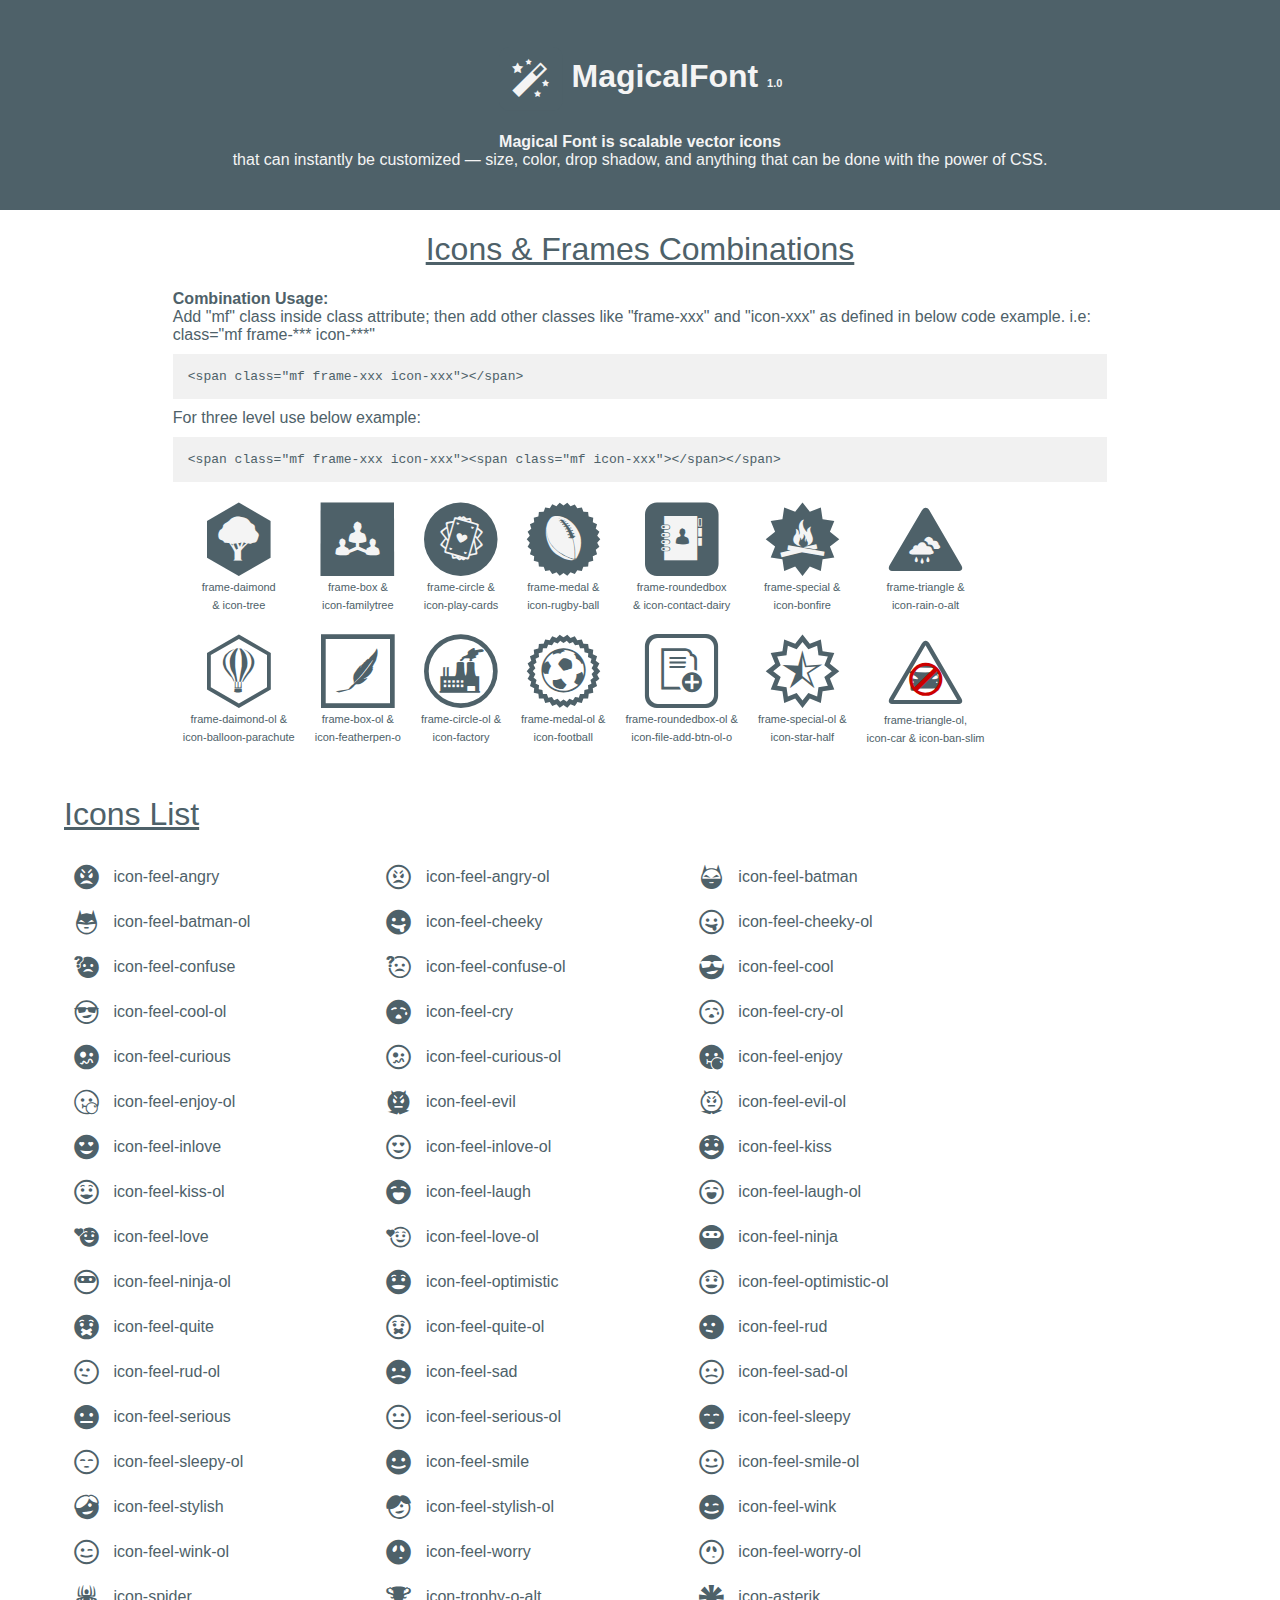
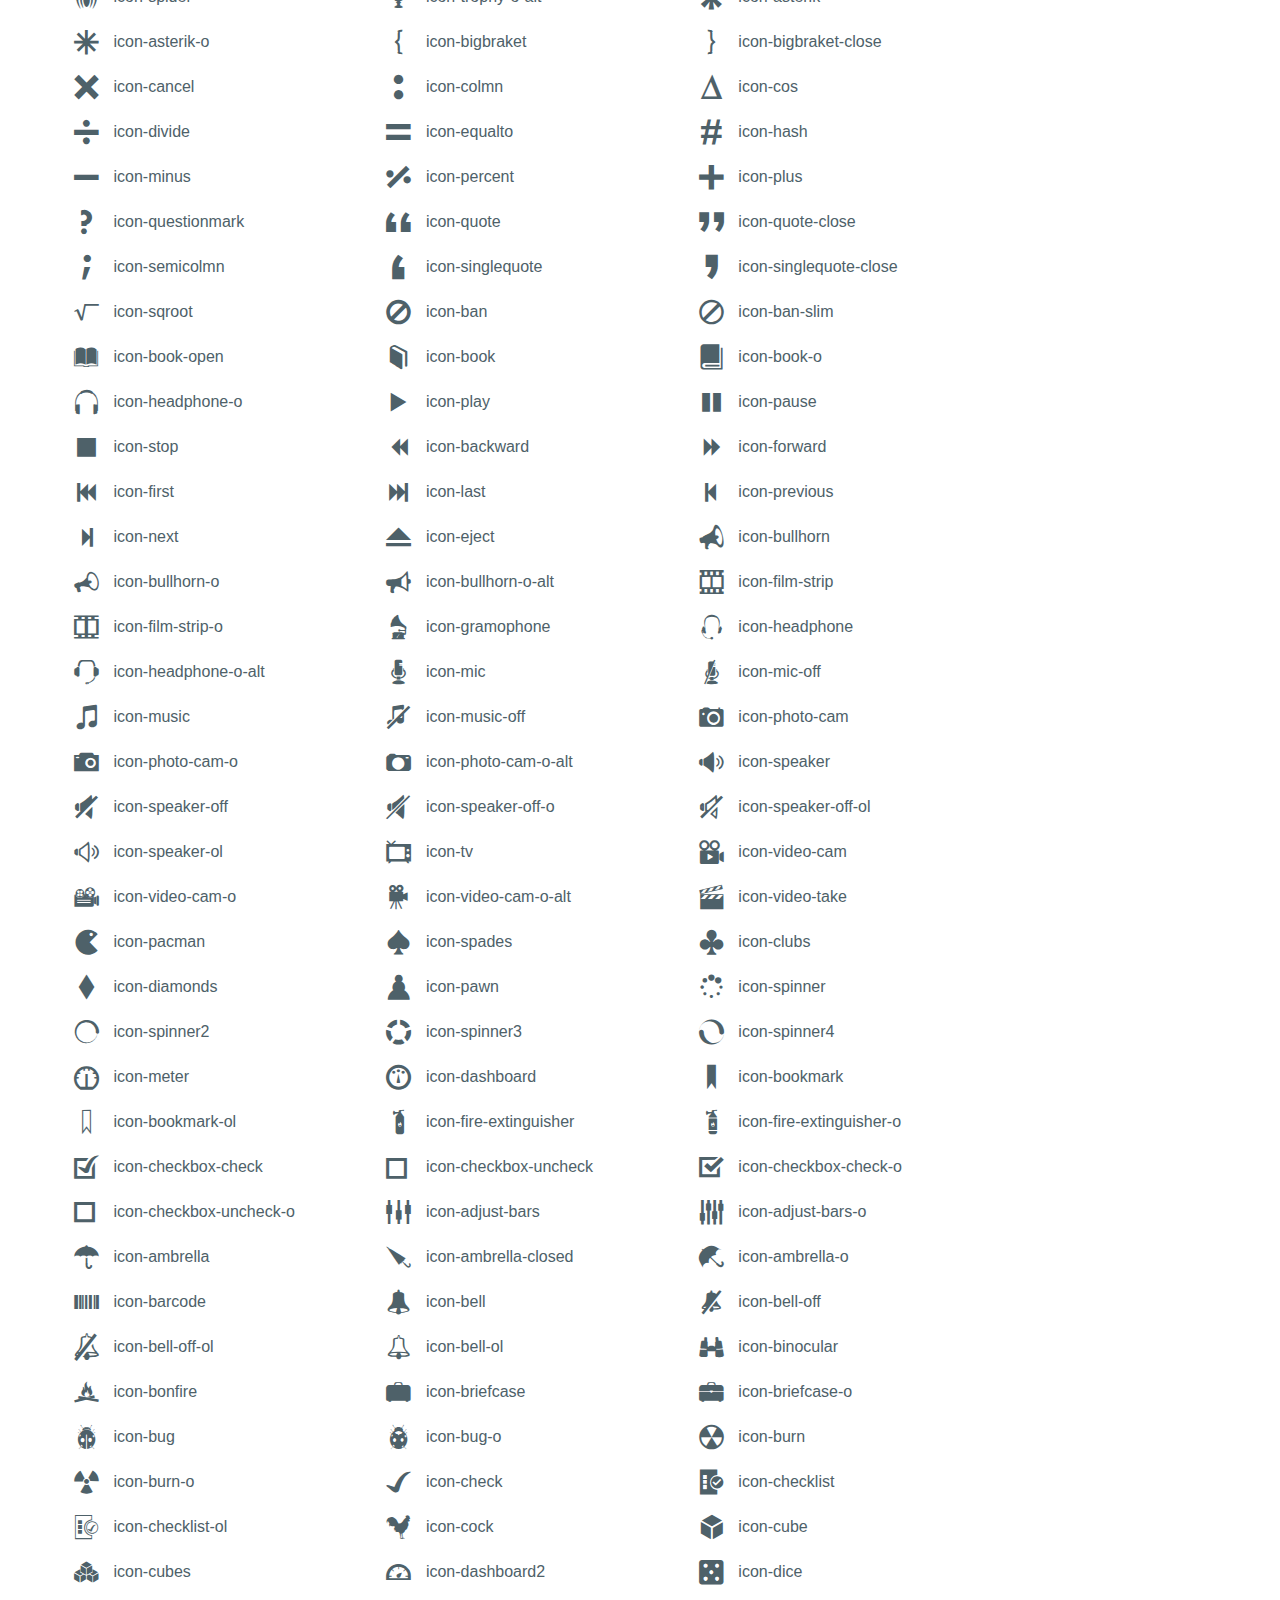
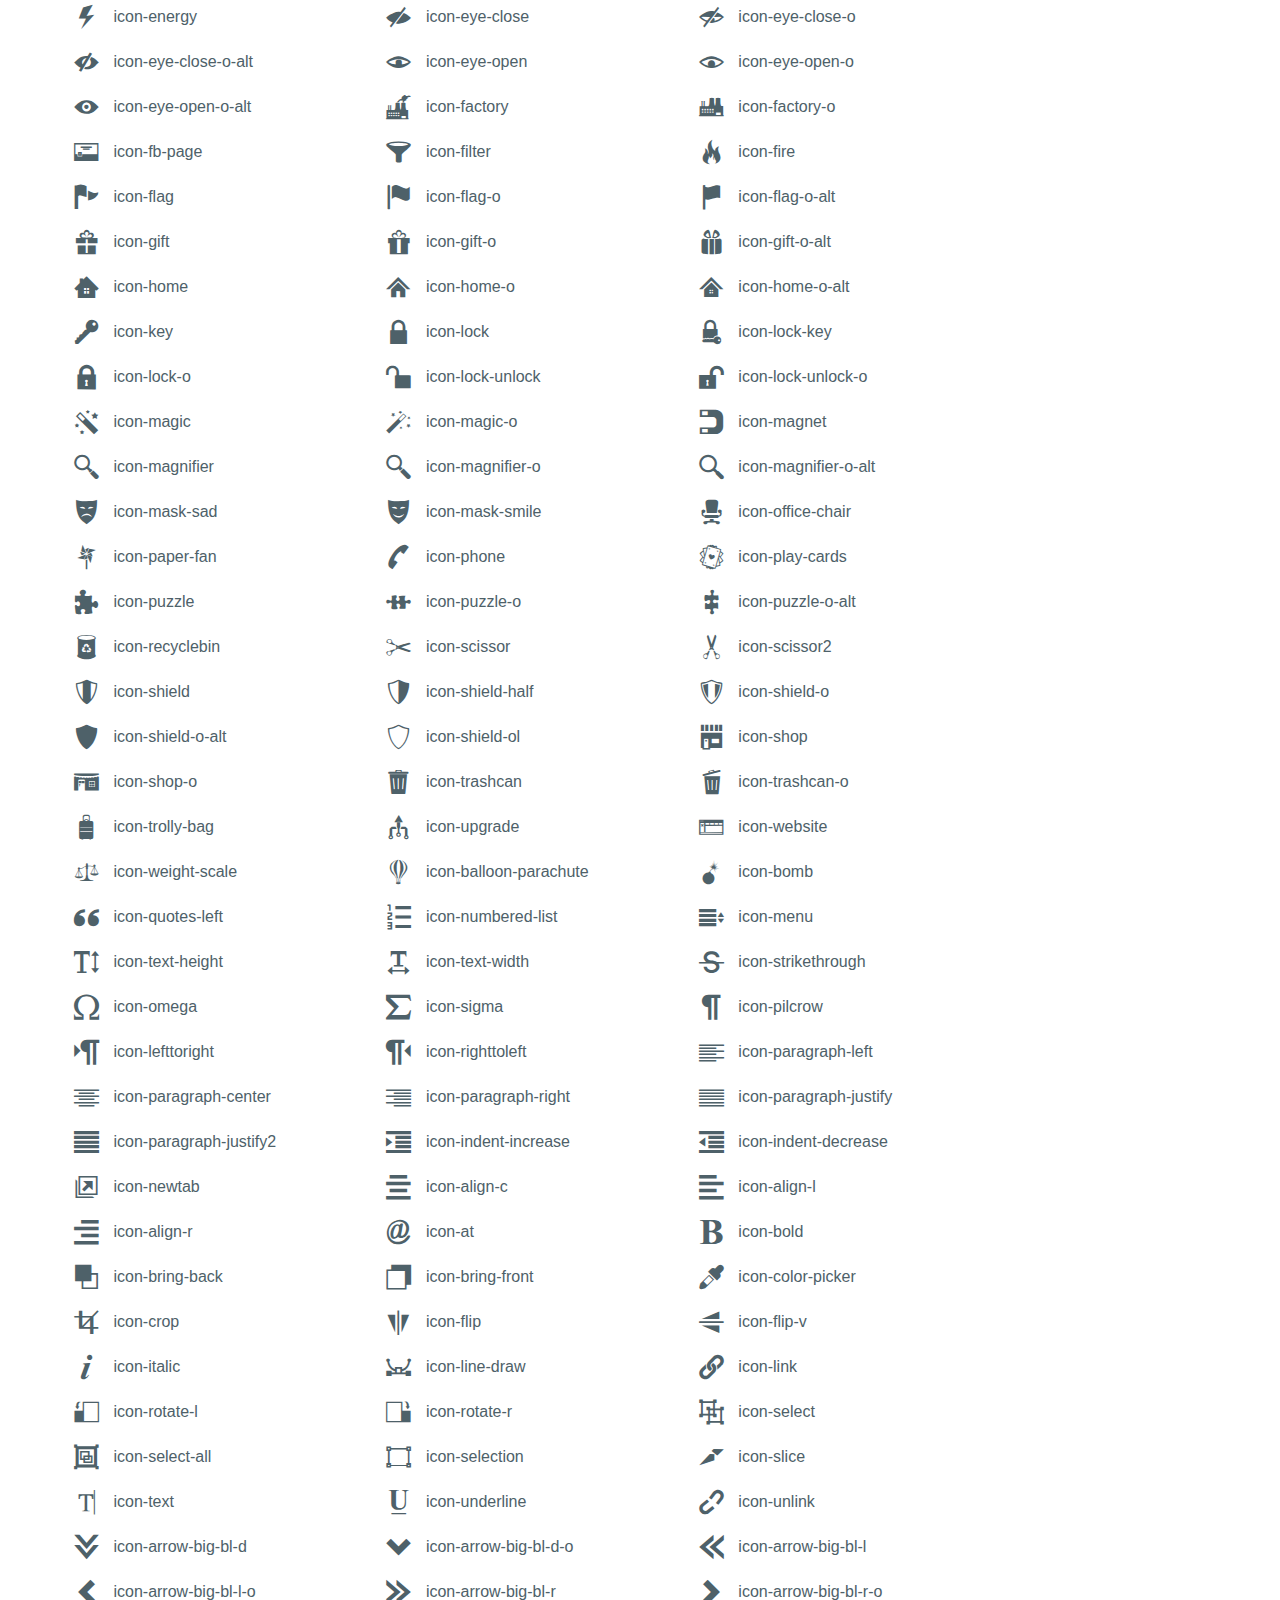
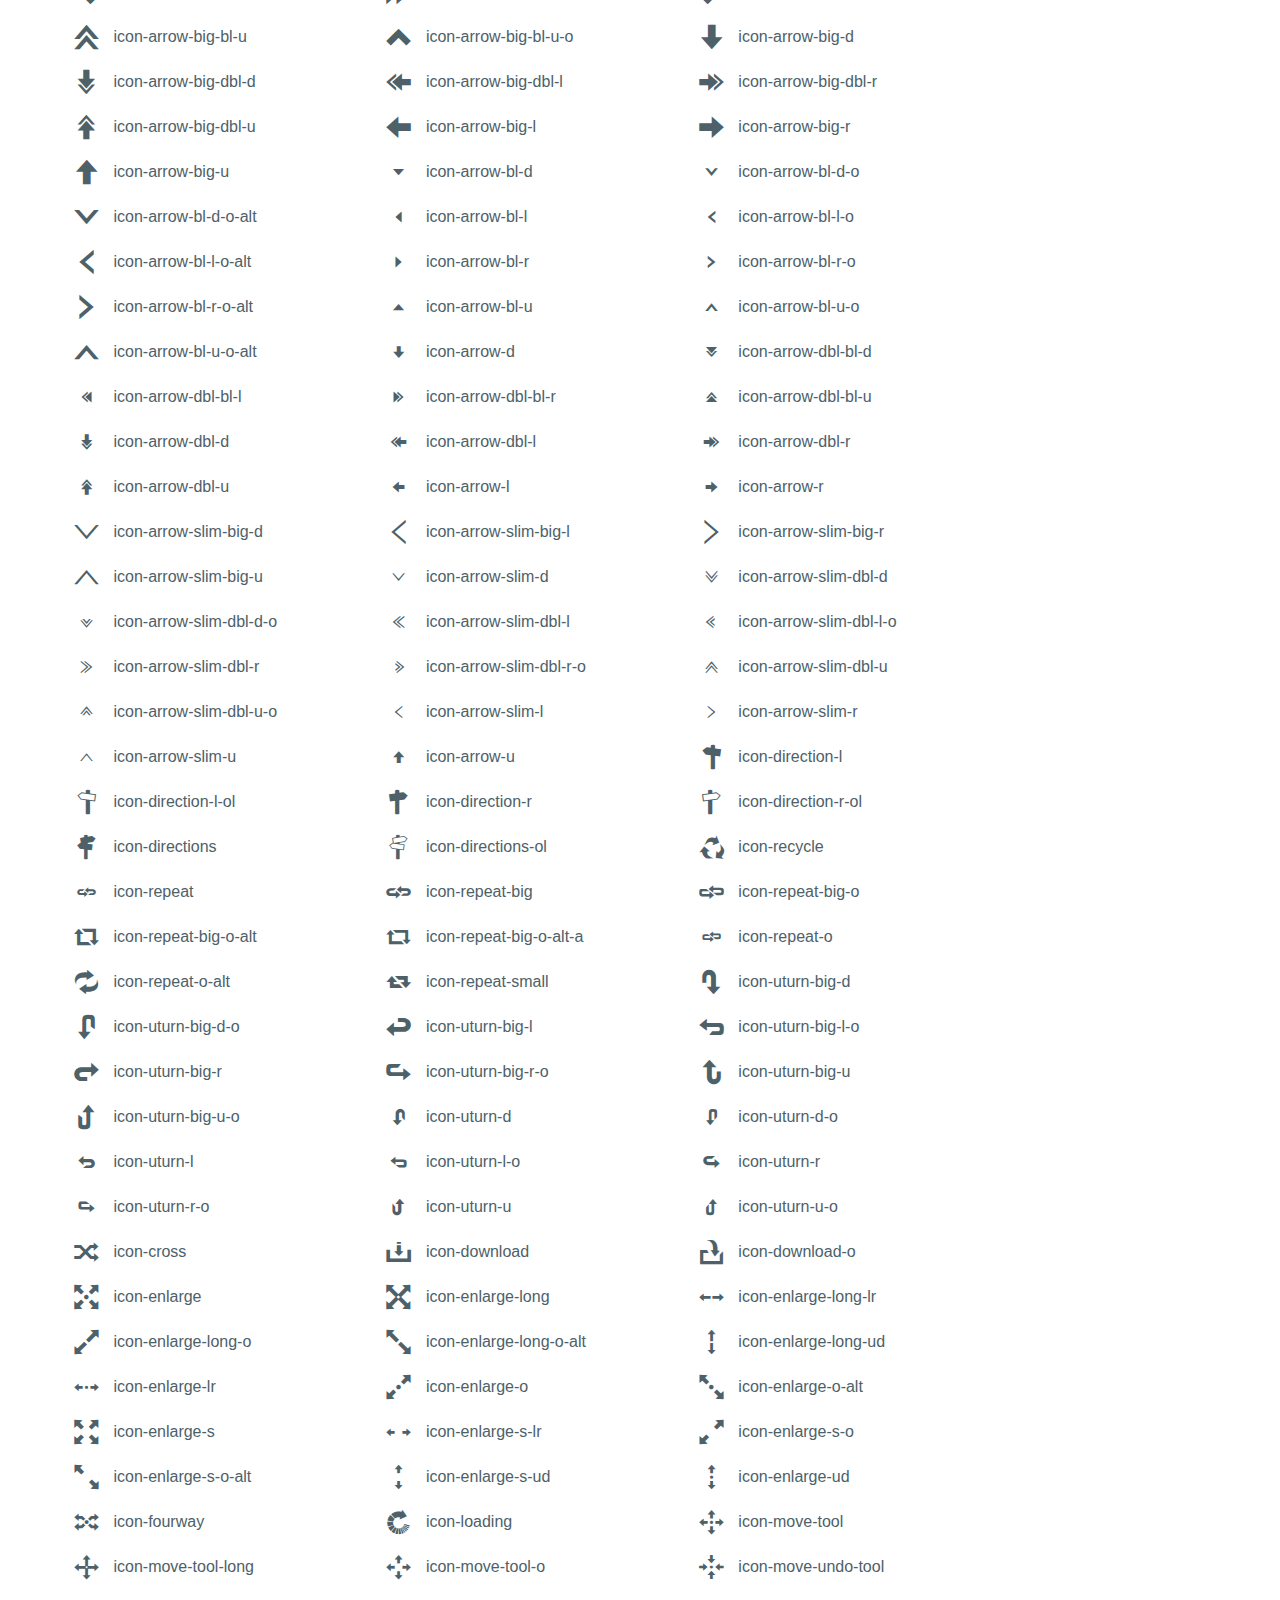
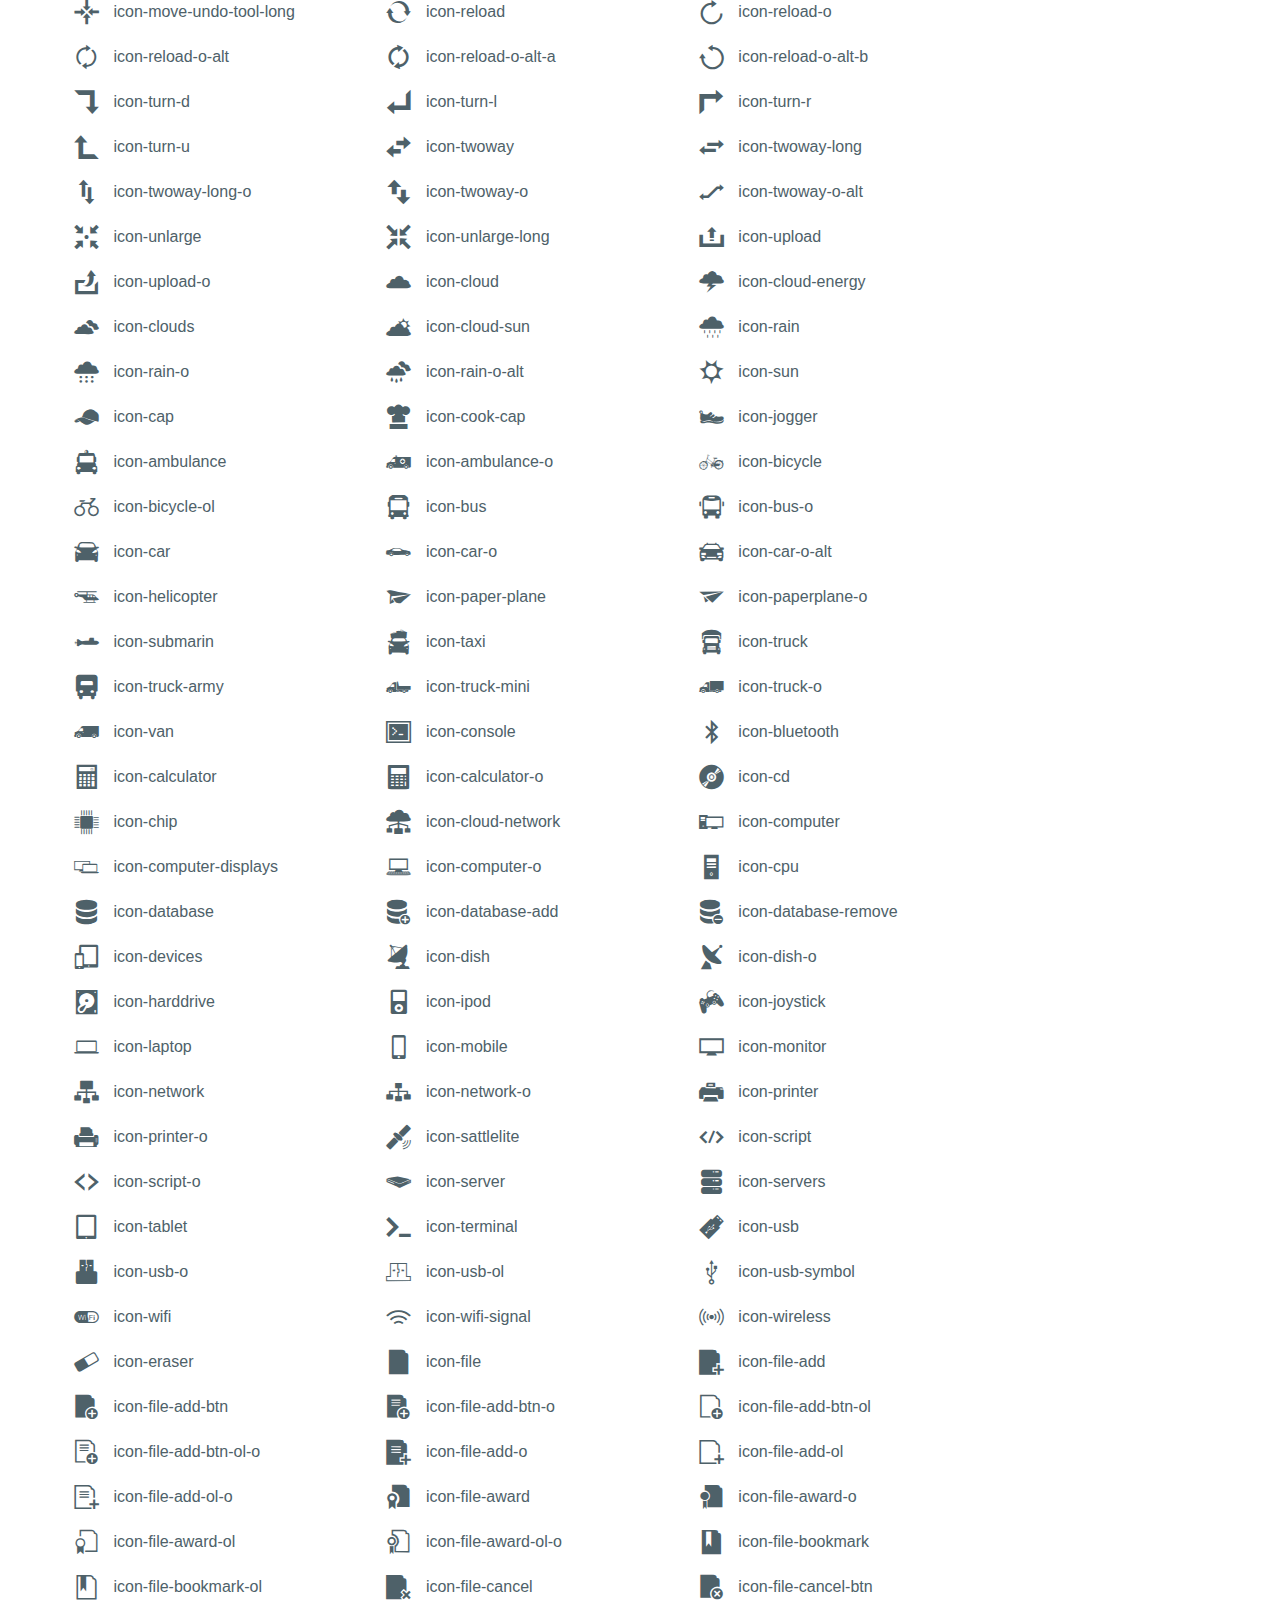
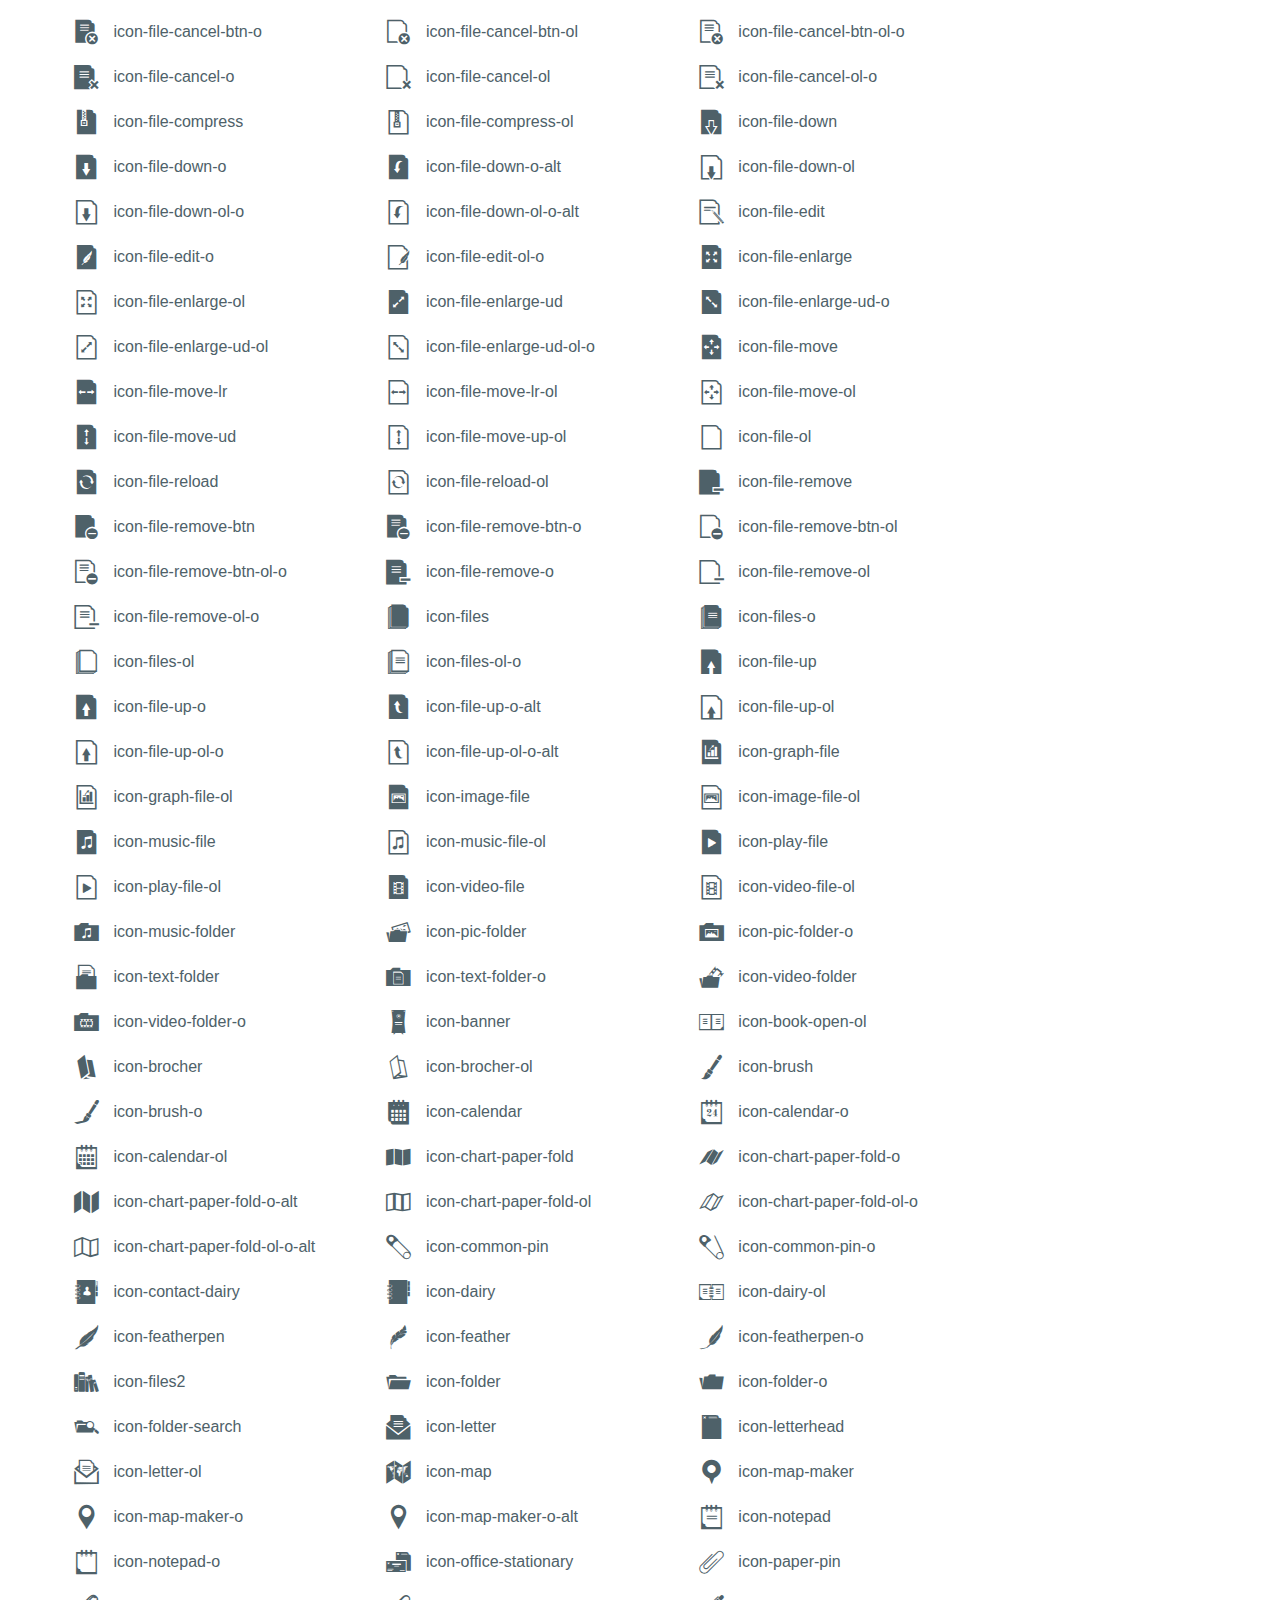
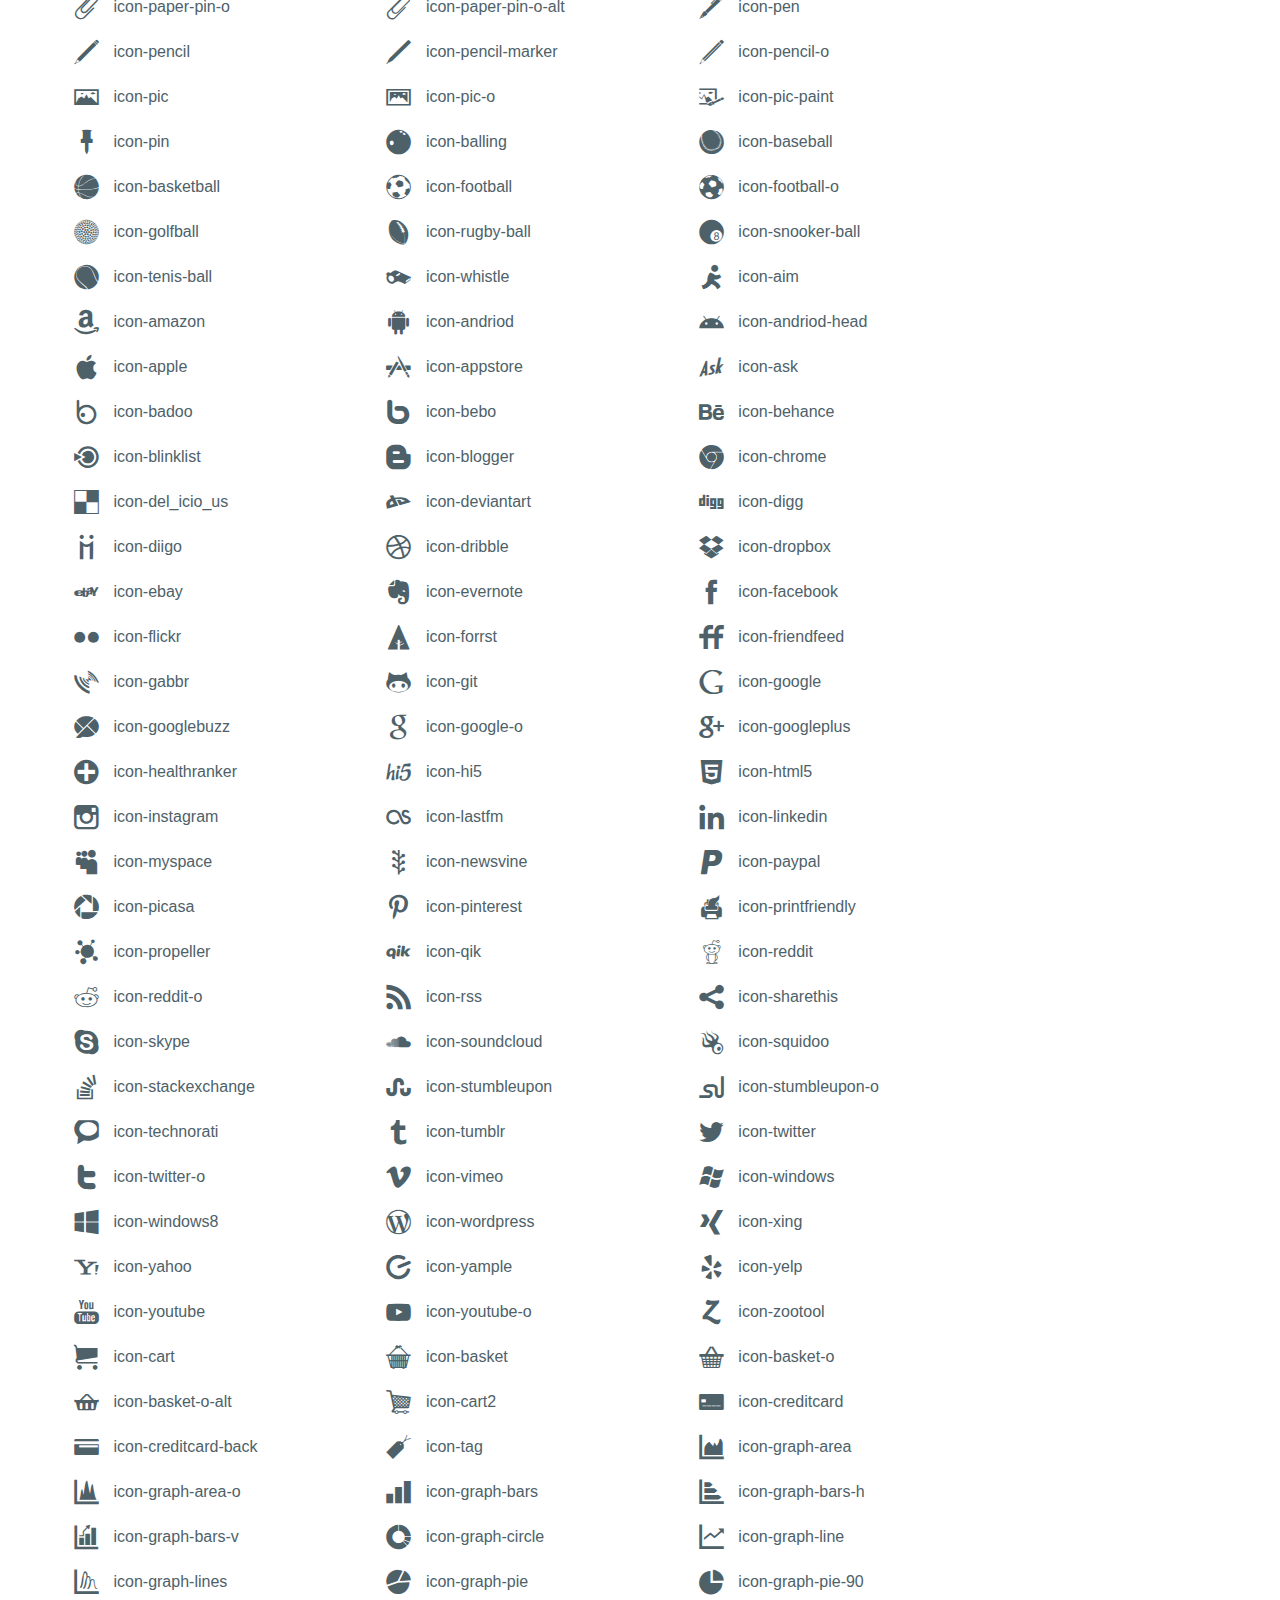
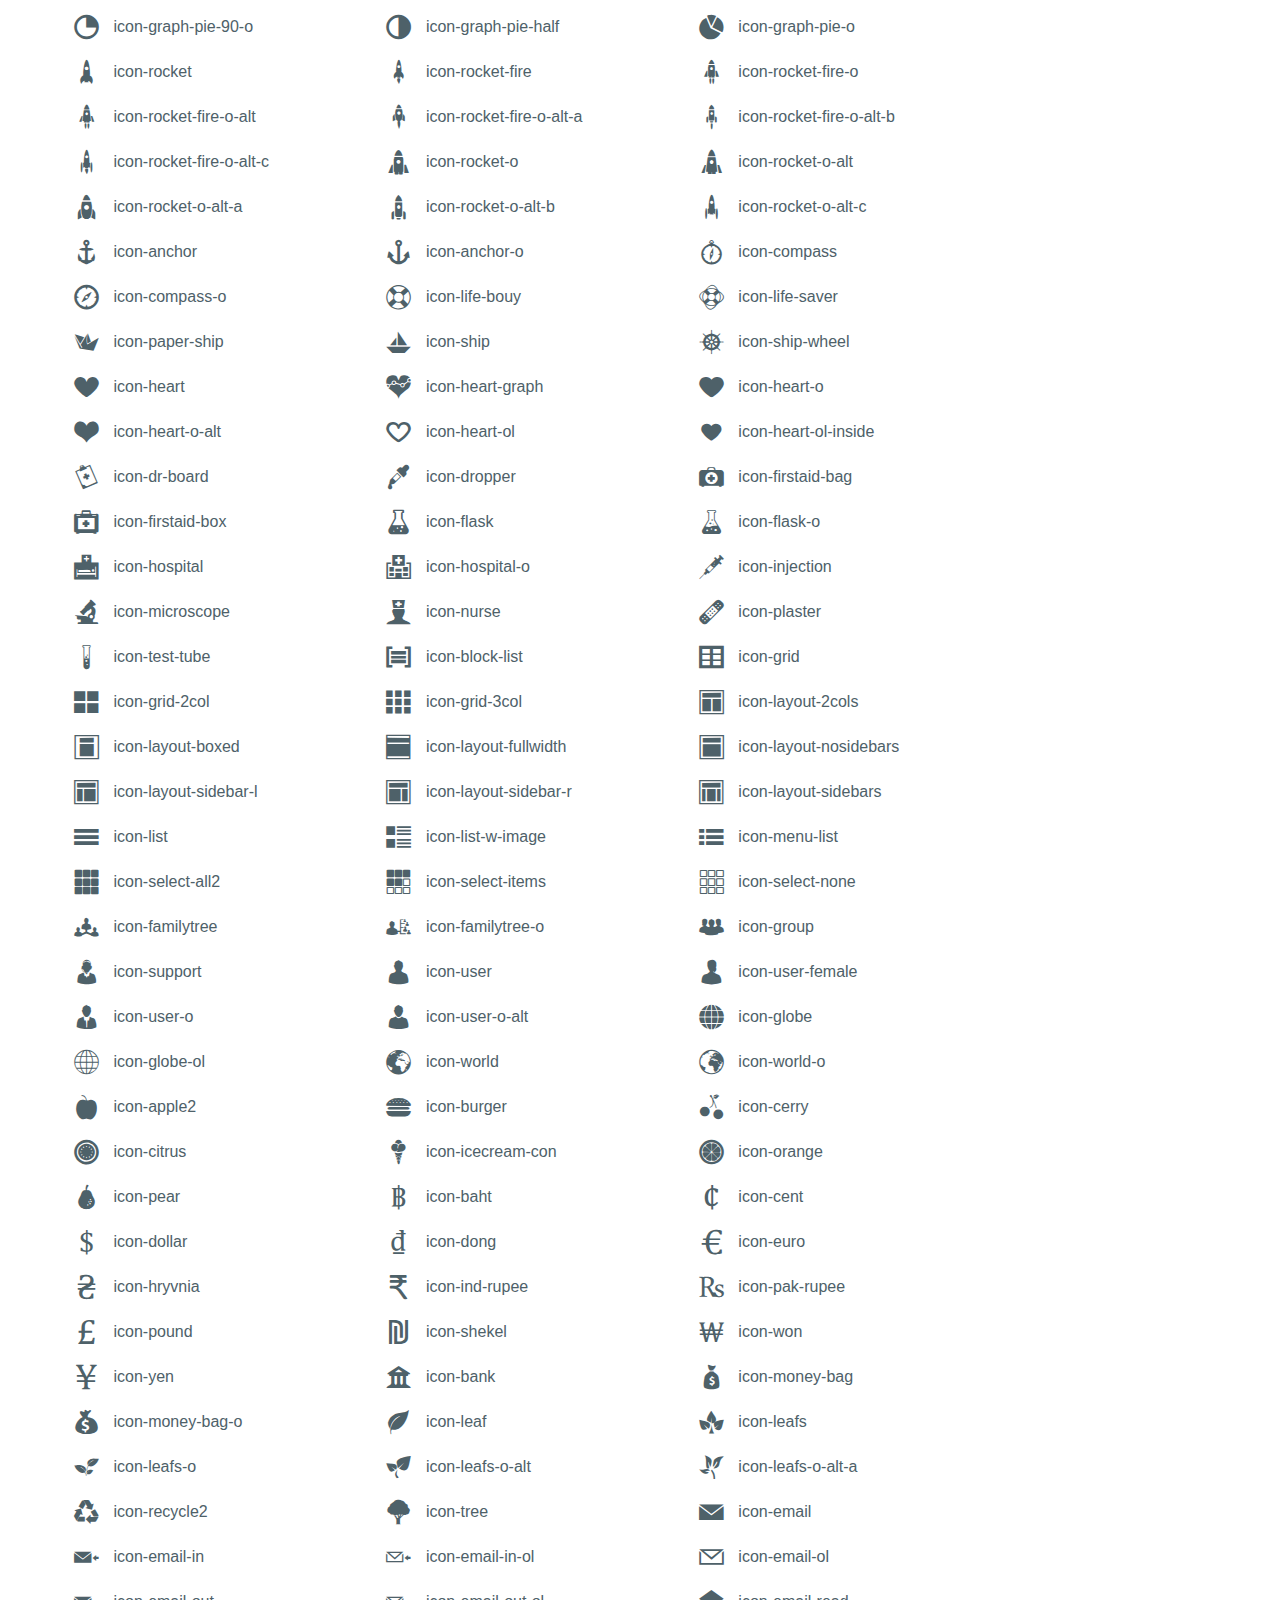
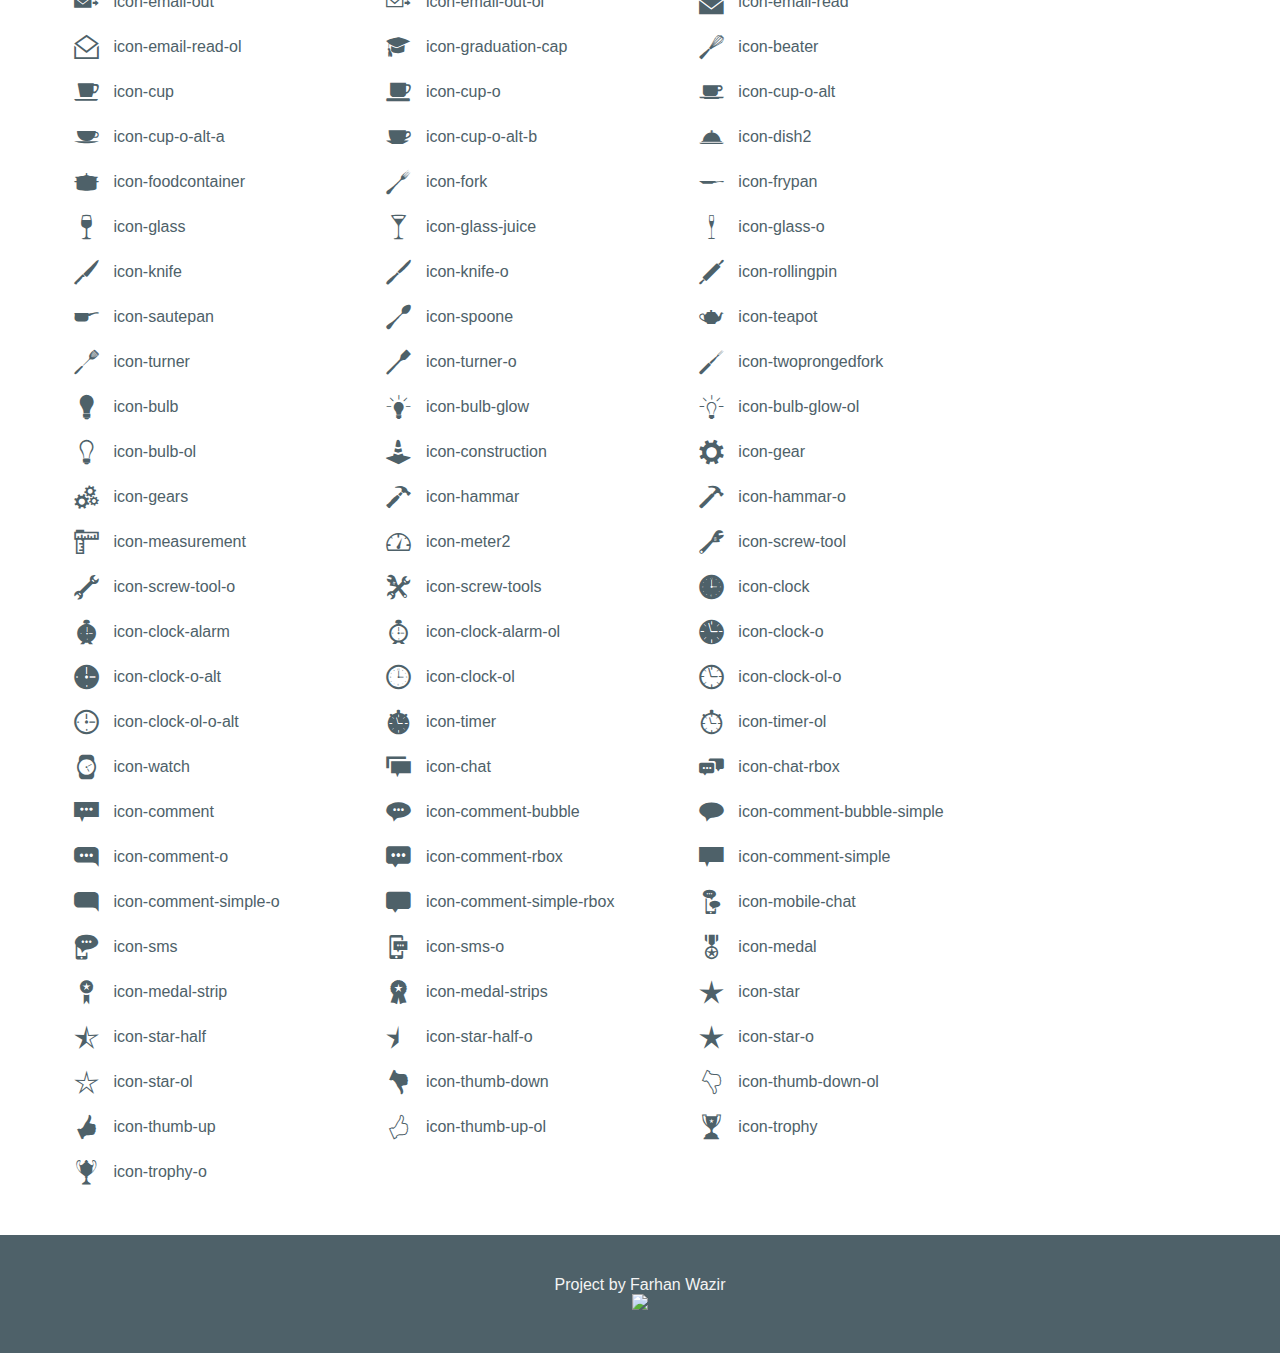
==== commit 01804b58: "Help Changes" ====
--- a/index.html
+++ b/index.html
@@ -3,7 +3,7 @@
 <head>
 	<meta charset="utf-8">
 	<title>MagicalFont</title>
-	<meta name="description" content="An Icon Font Generated By IcoMoon.io">
+	<meta name="description" content="An Magical Font Powered By MagicalFont.com">
 	<meta name="viewport" content="width=device-width">
 	
 	<link rel="stylesheet" href="magicfont.min.css">
@@ -15,12 +15,88 @@
 <body>
 	<div class="bgc1 clearfix ">
 		<h1 class="mhmm mvm" ><span class="mf frame-roundedbox icon-magic icon-fliph" style="font-size:65px; vertical-align:middle"></span> MagicalFont <small class="fgc1">1.0</small></h1>
-        <strong>Magical Font is scalable vector icons</strong><br>
-that can instantly be customized — size, color, drop shadow, and anything that can be done with the power of CSS.
+        <p><strong>Magical Font is scalable vector icons</strong><br>
+that can instantly be customized — size, color, drop shadow, and anything that can be done with the power of CSS.</p>
 	</div>
-    
+    <div class="multi-icons">
+    <h1 style="text-align:center; font-weight:normal; text-decoration:underline">Icons & Frames Combinations</h1>
+    <strong>Combination Usage:</strong><br>
+	Add "mf" class inside class attribute; then add other classes like "frame-xxx" and "icon-xxx" as defined in below code example.
+    i.e: class="mf frame-*** icon-***"
+    <xmp><span class="mf frame-xxx icon-xxx"></span></xmp>
+    For three level use below example:
+    <xmp><span class="mf frame-xxx icon-xxx"><span class="mf icon-xxx"></span></span></xmp>
+    	<table cellpadding="0" cellspacing="0" class="section-set" >
+            <tr>
+            <td>
+                <span class="mf frame-daimond icon-tree"></span><br>
+                <small>frame-daimond<br>& icon-tree</small>
+            </td>
+            <td>
+            
+                <span class="mf frame-box icon-familytree"></span><br>
+                <small>frame-box & <br>icon-familytree</small>
+           
+            </td>
+            <td>
+           
+                <span class="mf frame-circle icon-play-cards"></span><br>
+                <small>frame-circle & <br>icon-play-cards</small>
+           
+            </td>
+            <td>
+           
+                <span class="mf frame-medal icon-rugby-ball"></span><br>
+                <small>frame-medal & <br>icon-rugby-ball</small>
+            </td>
+            <td>
+                <span class="mf frame-roundedbox icon-contact-dairy"></span><br>
+                <small>frame-roundedbox <br> & icon-contact-dairy</small>
+            </td>
+            <td>
+            
+               <span class="mf frame-special icon-bonfire"></span><br>
+                <small>frame-special & <br>icon-bonfire</small>
+            </td>
+            <td>
+                <span class="mf frame-triangle icon-rain-o-alt"></span><br>
+                <small>frame-triangle & <br>icon-rain-o-alt</small>
+             </td>
+            </tr>
+            <tr>
+            <td>
+               <span class="mf frame-daimond-ol icon-balloon-parachute"></span><br>
+                <small>frame-daimond-ol & <br>icon-balloon-parachute</small>
+             </td>
+            <td>
+               <span class="mf frame-box-ol icon-featherpen-o"></span><br>
+                <small>frame-box-ol & <br>icon-featherpen-o</small>
+             </td>
+            <td>
+               <span class="mf  frame-circle-ol icon-factory"></span><br>
+                <small>frame-circle-ol & <br>icon-factory</small>
+             </td>
+            <td>
+               <span class="mf frame-medal-ol icon-football"></span><br>
+                <small>frame-medal-ol & <br>icon-football</small>
+             </td>
+            <td>
+               <span class="mf frame-roundedbox-ol icon-file-add-btn-ol-o"></span><br>
+                <small>frame-roundedbox-ol & <br>icon-file-add-btn-ol-o</small>
+             </td>
+            <td>
+               <span class="mf frame-special-ol icon-star-half"></span><br>
+                <small>frame-special-ol & <br>icon-star-half</small>
+             </td>
+            <td>
+               <span class="mf frame-triangle-ol icon-car"><span class="mf icon-ban-slim"></span></span><br>
+                <small>frame-triangle-ol, <br>icon-car & icon-ban-slim</small>
+            </td>
+            </tr>
+            </table>
+    </div>
 	<div class="clearfix mhl ptl contents">
-	
+	 <h1 style="font-weight:normal; text-decoration:underline">Icons List</h1>
 		<div class="glyph fs1">
 			<div class="clearfix bshadow0 pbs">
 				<span class="mf icon-feel-angry"></span><span class="mls"> icon-feel-angry</span>
@@ -11388,7 +11464,9 @@
 
 	
 	<div class="bgc1 clearfix">
-		<p class="mhl">Powered by <a href="http://magicalfont.com">MagicalFont</a></p>
+		<p class="mhl">Project by Farhan Wazir<br>
+
+		<a href="http://scripts.sil.org/OFL"><img src="http://scripts.sil.org/cms/sites/nrsi/media/OFL_logo_rect_color.png" align="texttop"></a></p>
 	</div>
 
 	
--- a/style.css
+++ b/style.css
@@ -9,6 +9,8 @@
 body{
 	font-family:Verdana, Geneva, sans-serif;
 	color:#4E6169;
+	padding:0;
+	margin:0;
 }
 .mf{
 	font-size:25px;
@@ -25,20 +27,20 @@
 .mf[class*="frame-"][class*="-ol"]:after{
 	color:inherit;
 }
+.mf[class*="frame-"][class*="icon-"]:hover:after{
+	color:#fff;
+}
+
 /****** 2nd level *************/
 .mf[class*="icon-"] [class*="icon-"]:after{
 	color:#C00;
 }
-.mf[class*="frame-"]:hover:after{
-	color:#fff;
-}
 .mf[class*="frame-"][class*="-ol"]:hover:before,
-/*.mf[class*="-ol"]:hover:before,
-.mf[class*="-ol"]:hover:after,*/
-.mf[class*="frame-"][class*="-ol"]:hover:after,
-.mf[class*="icon-"]:hover:after{
+.mf[class*="frame-"]:hover:before,
+.mf[class*="frame-"][class*="-ol"]:hover:after{
 	color:#900;
 }
+
 .mf[class*="icon-"]:before,
 .mf[class*="icon-"]:after,
 .mf[class*="icon-"]:hover:after,
@@ -65,13 +67,39 @@
 h1{
 }
 small{
-	font-size:16px;
+	font-size:11px;
 }
-
 .bgc1{
-	width:75%;
 	margin:0 auto;
-	text-align:center
+	text-align:center;
+	padding:25px;
+	background-color:#4E6169;
+	color:#f4f4f4;
+}
+.mls{
+	margin-left:10px;
+}
+.multi-icons{
+	margin:0 auto;
+	max-width:73%;
+}
+.section-set td{
+	text-align:center;
+	padding:10px;	
+}
+.section-set div{
+	display:inline-block;
+	margin:20px;
+}
+.section-set small{
+}
+.section-set .mf{
+	font-size:75px;
+}
+xmp{
+	margin:10px auto;
+	background-color:#f1f1f1;
+	padding:15px;
 }
 .hidden-true{
 	display:none;
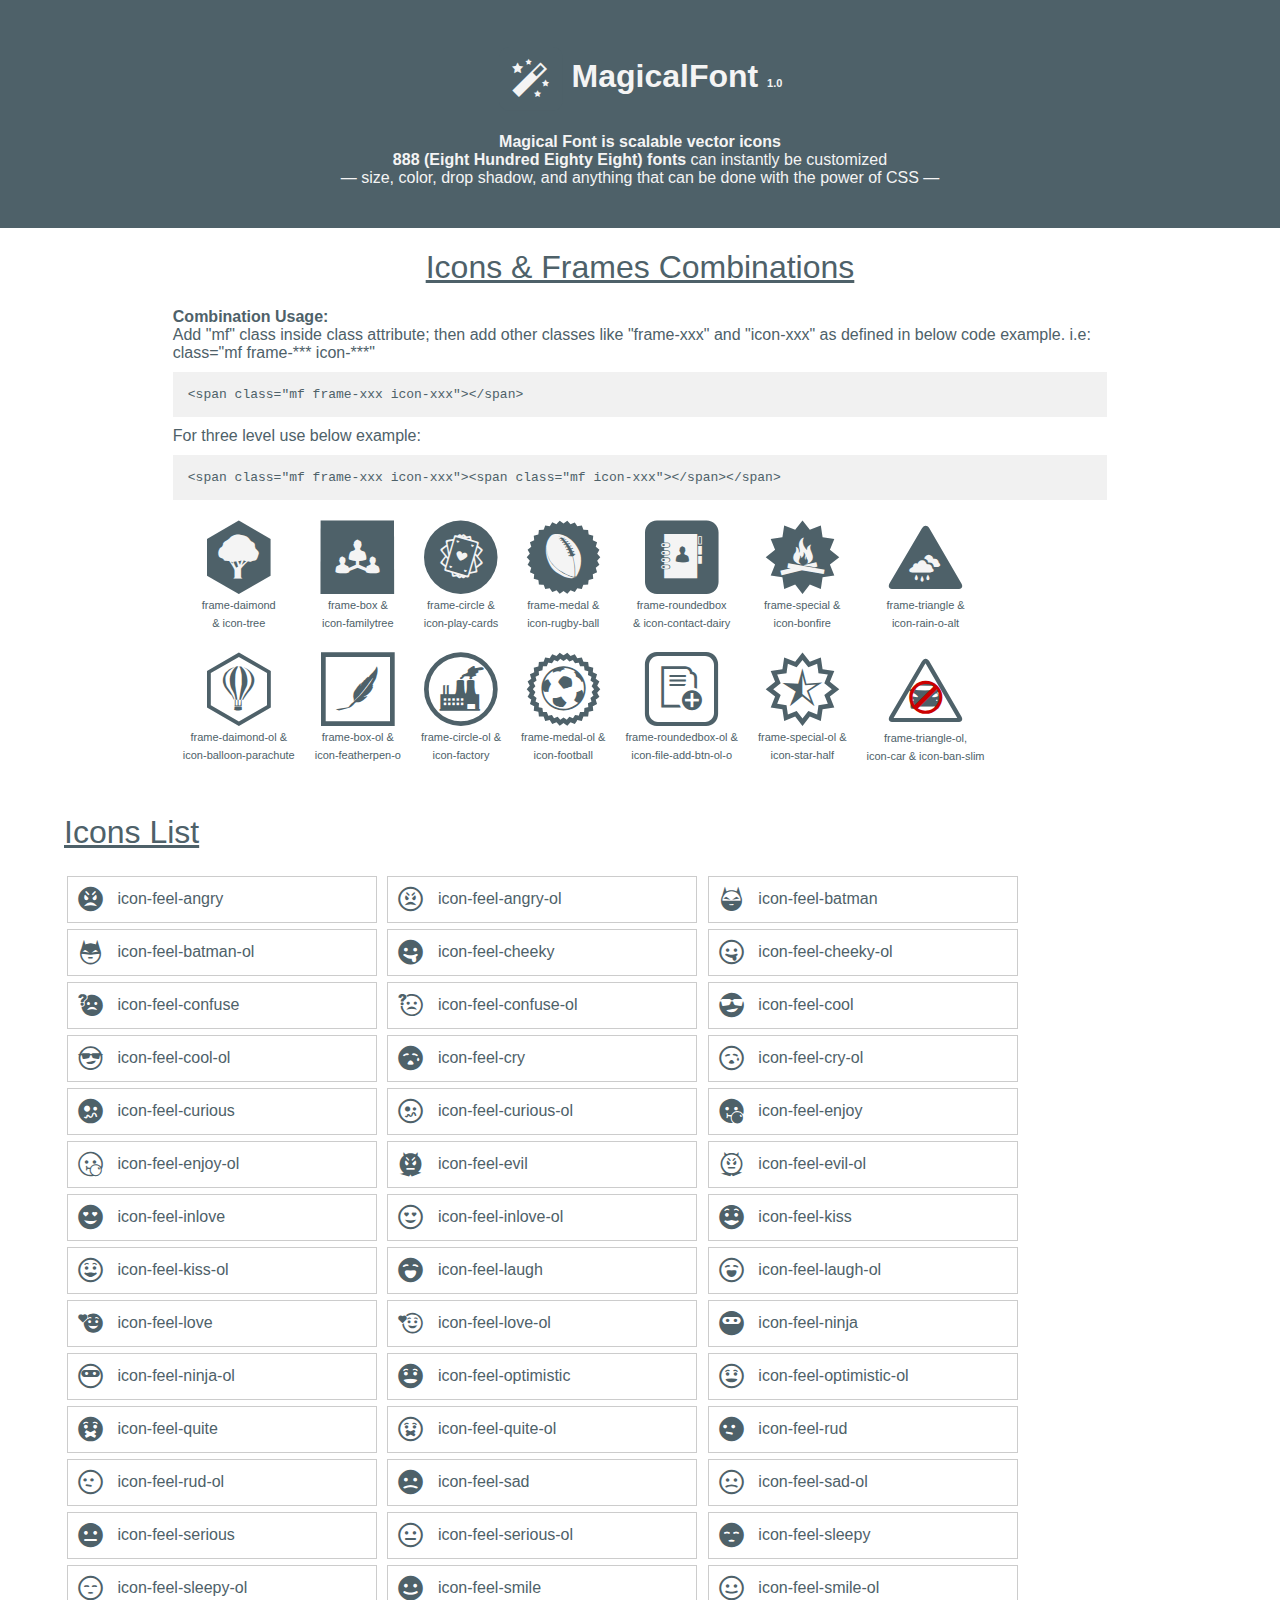
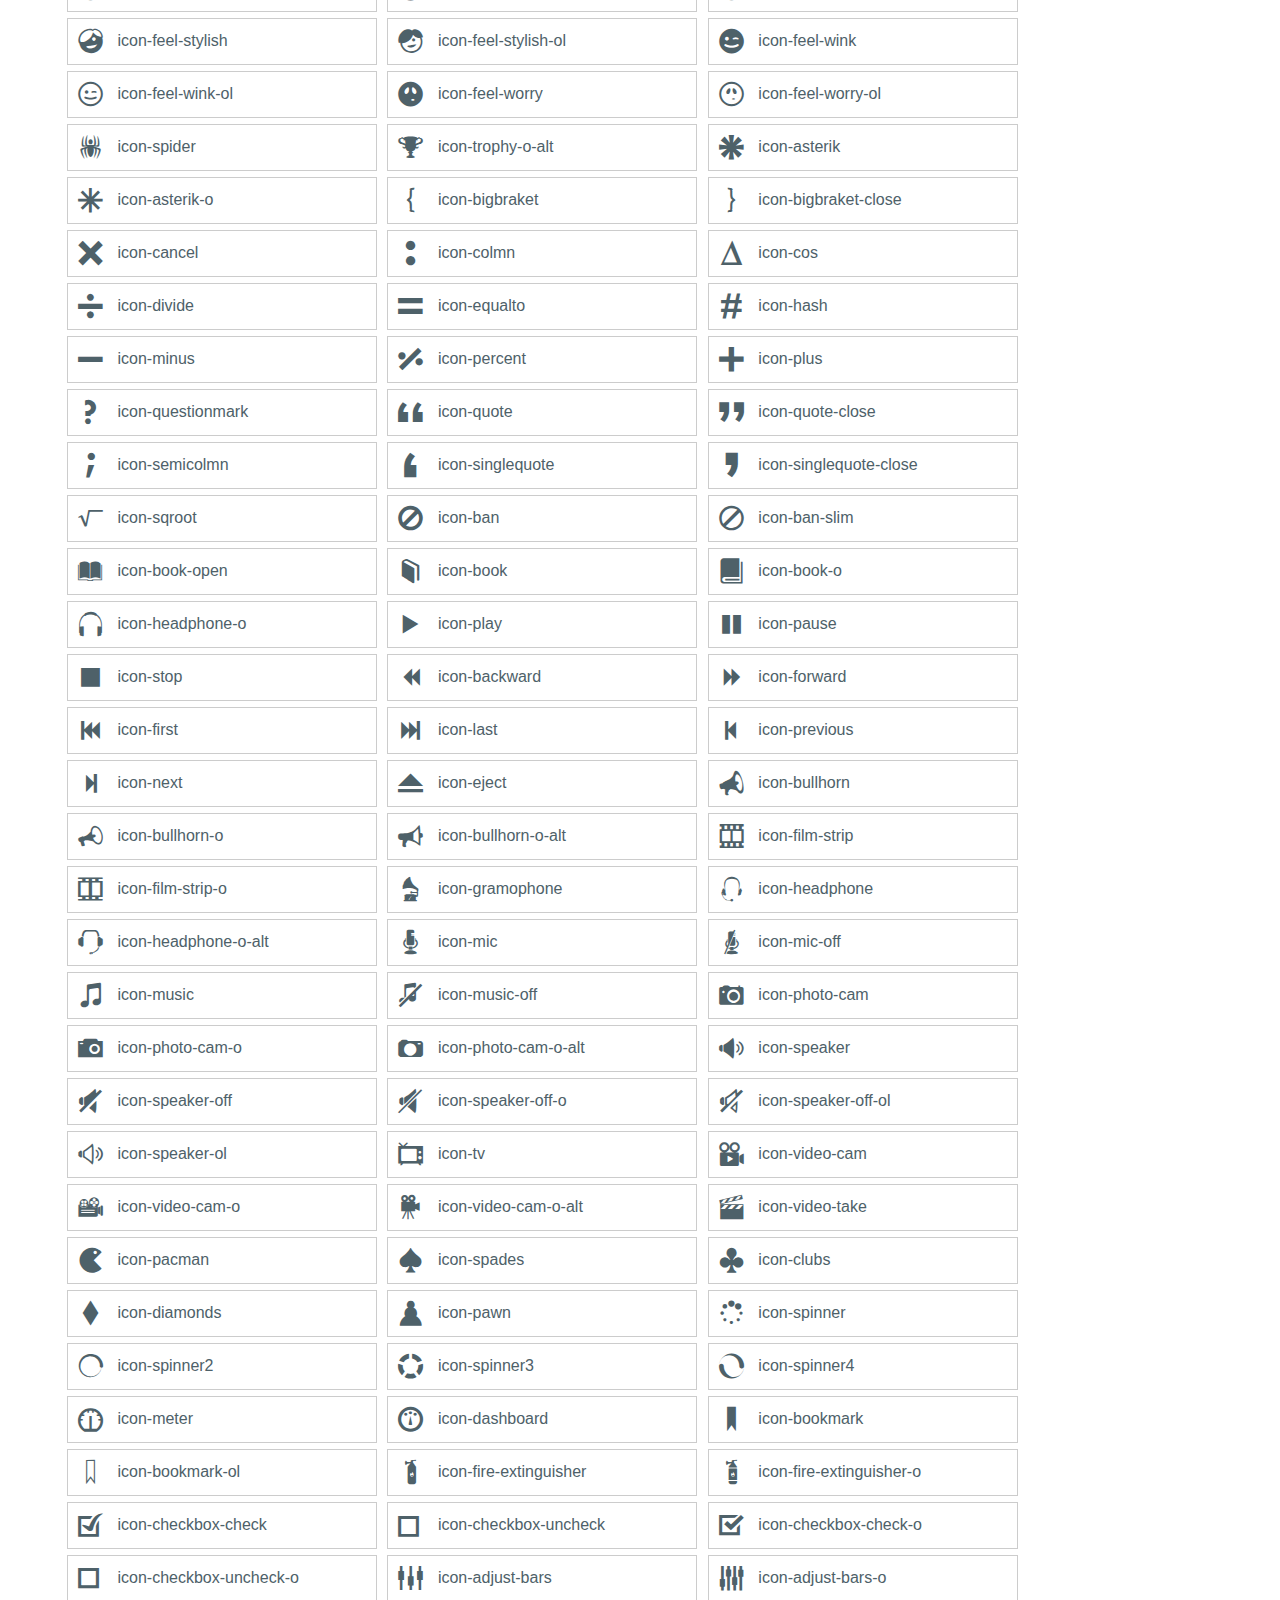
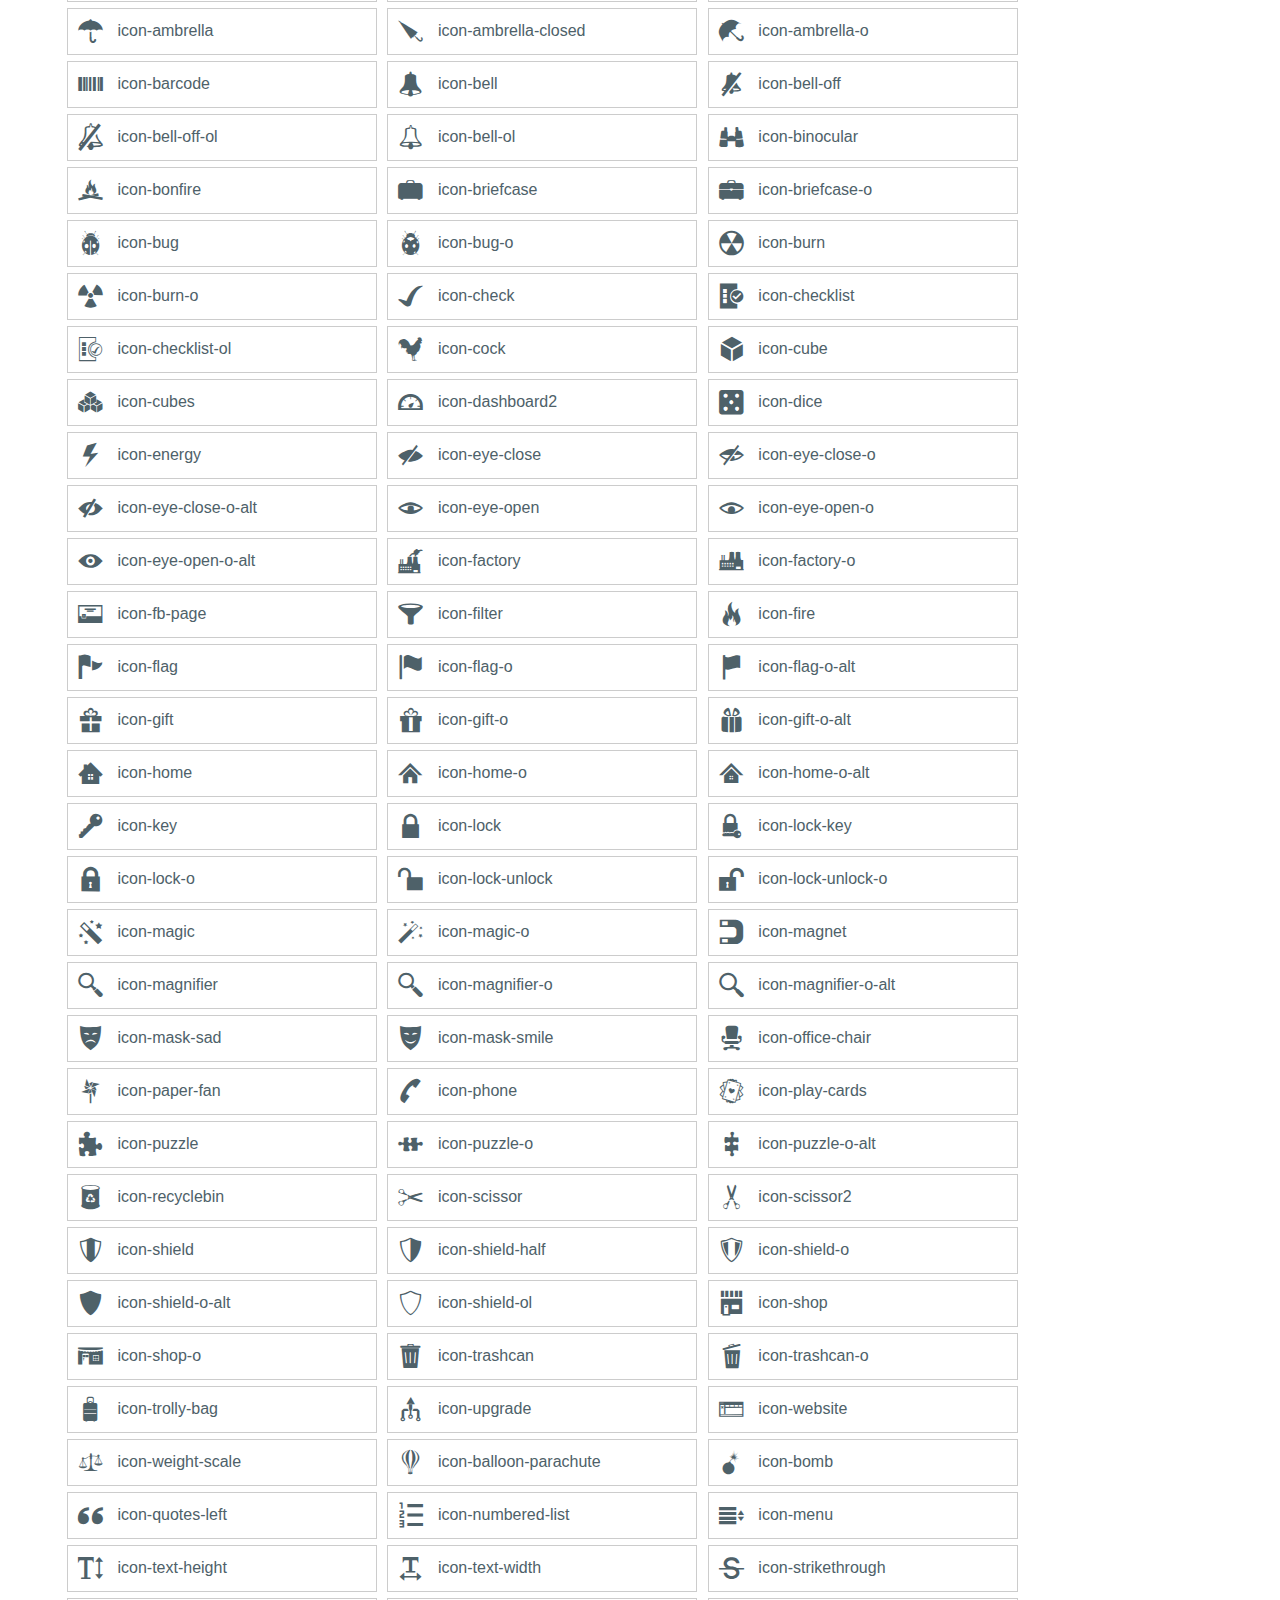
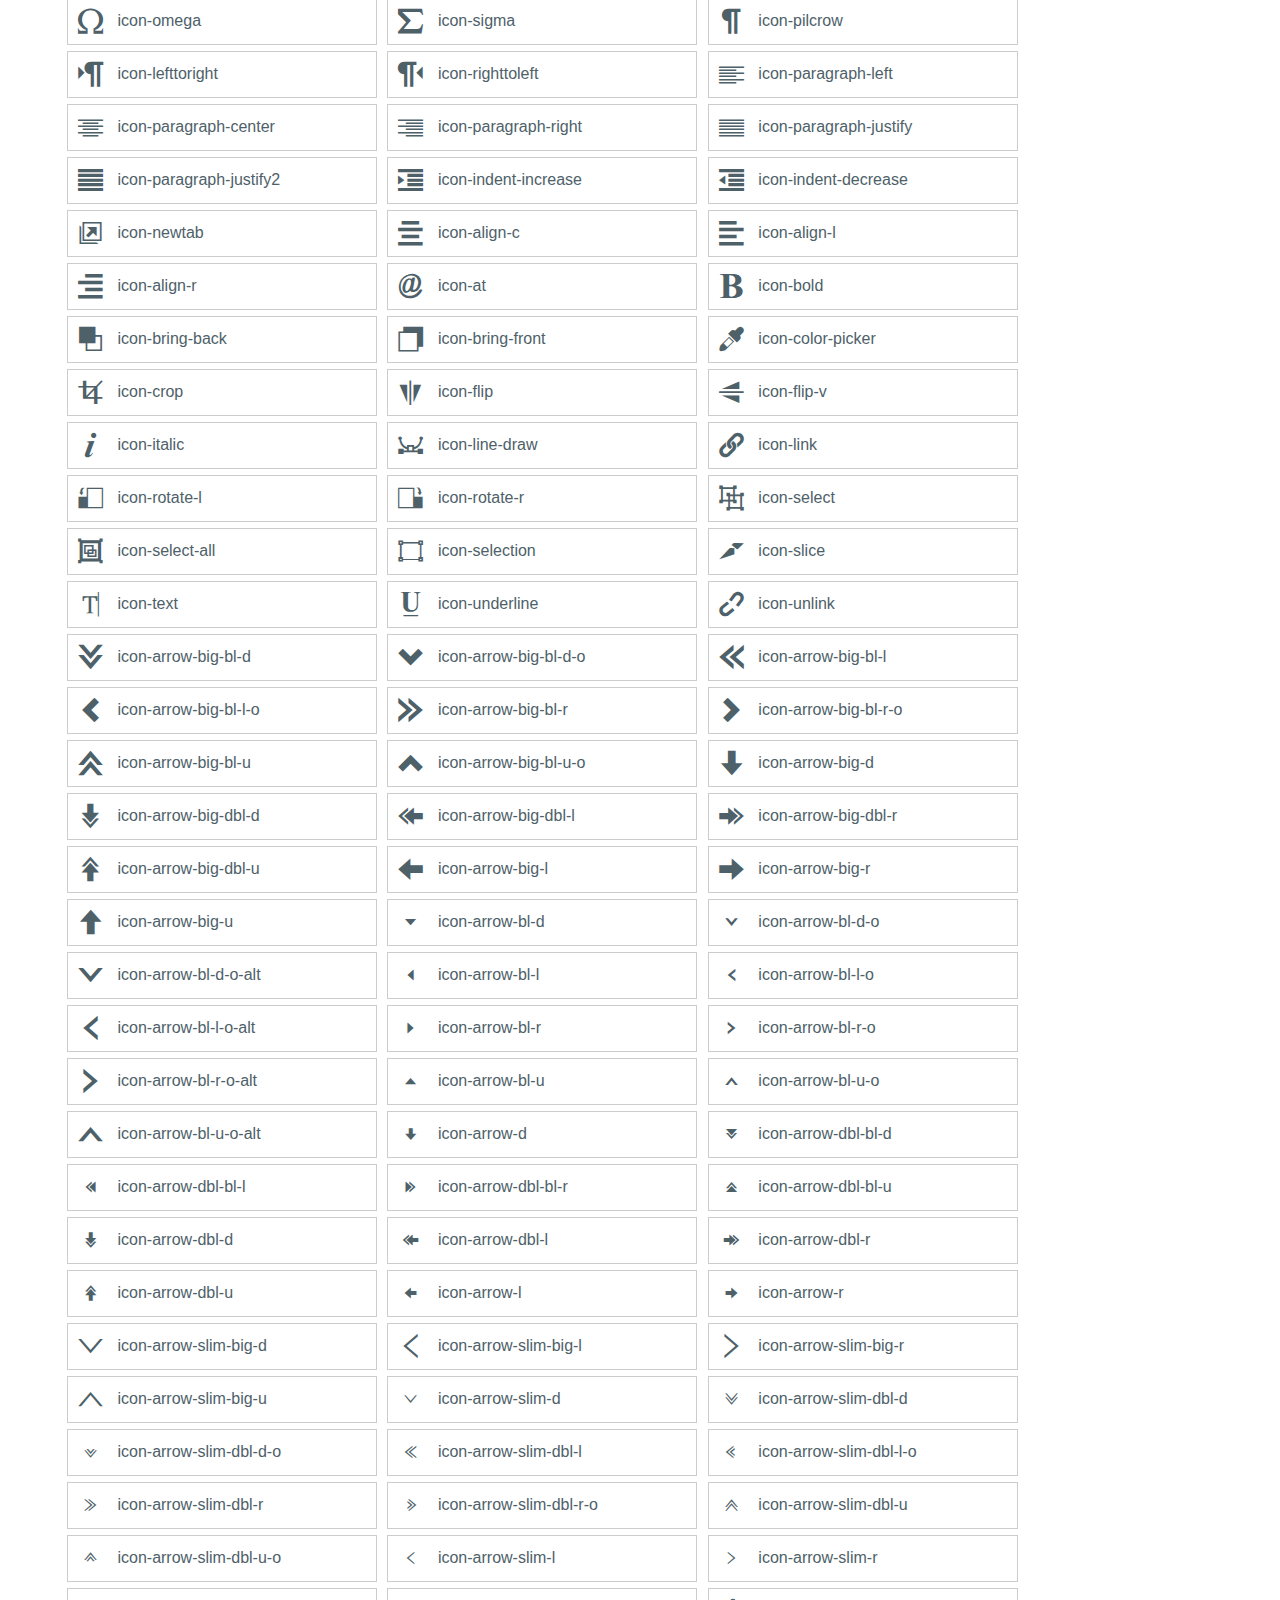
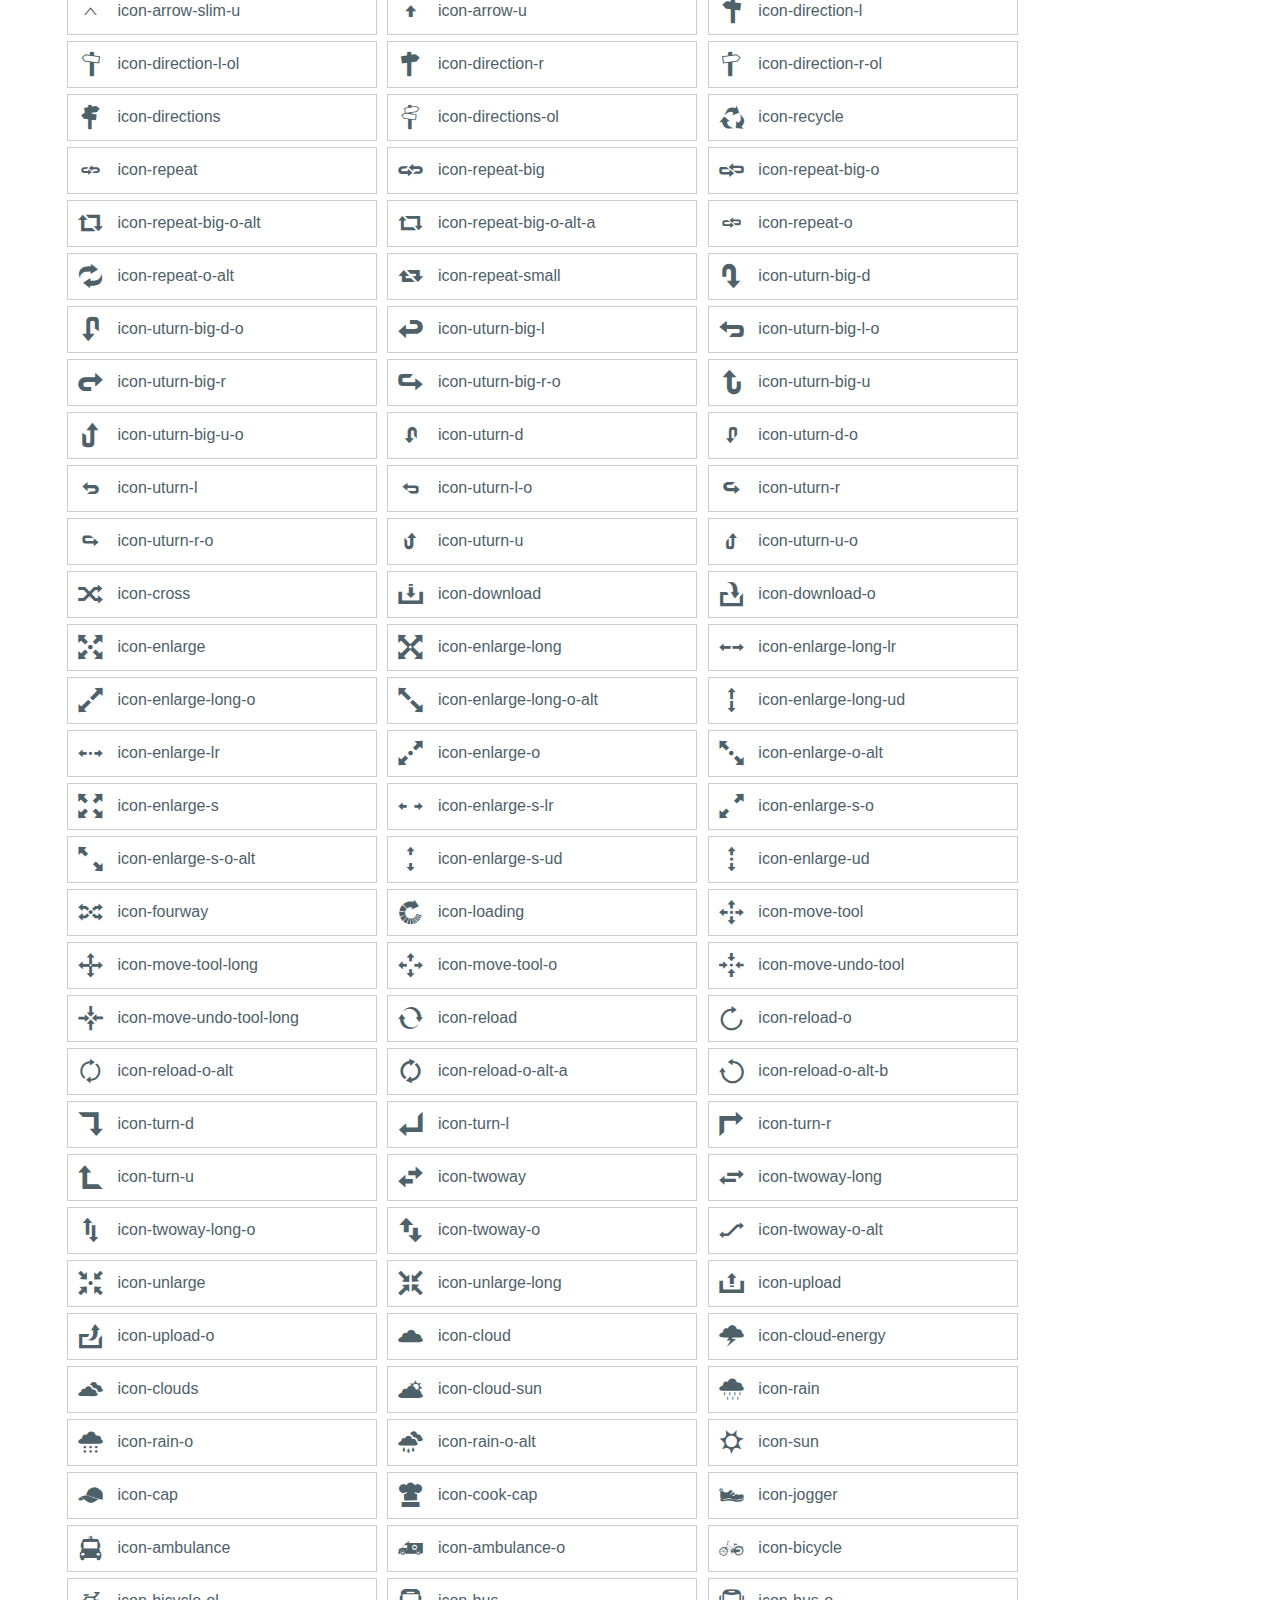
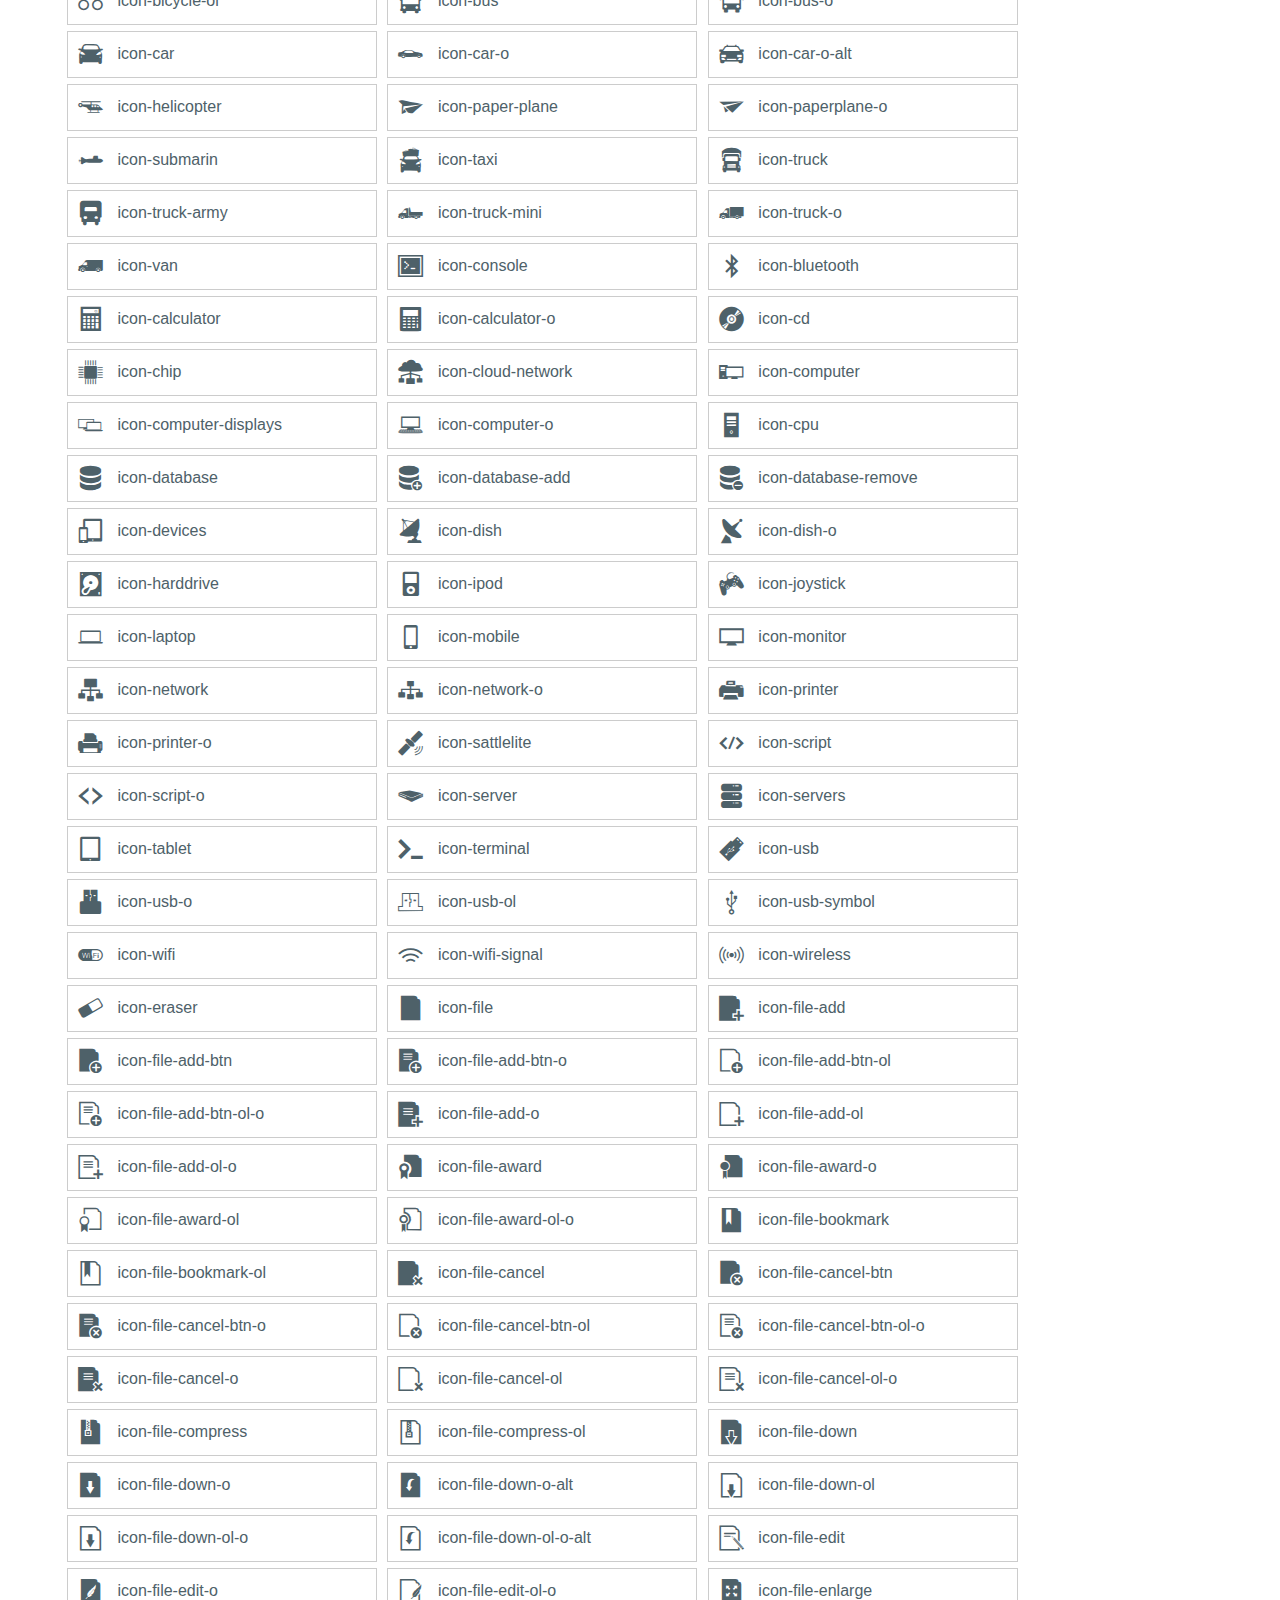
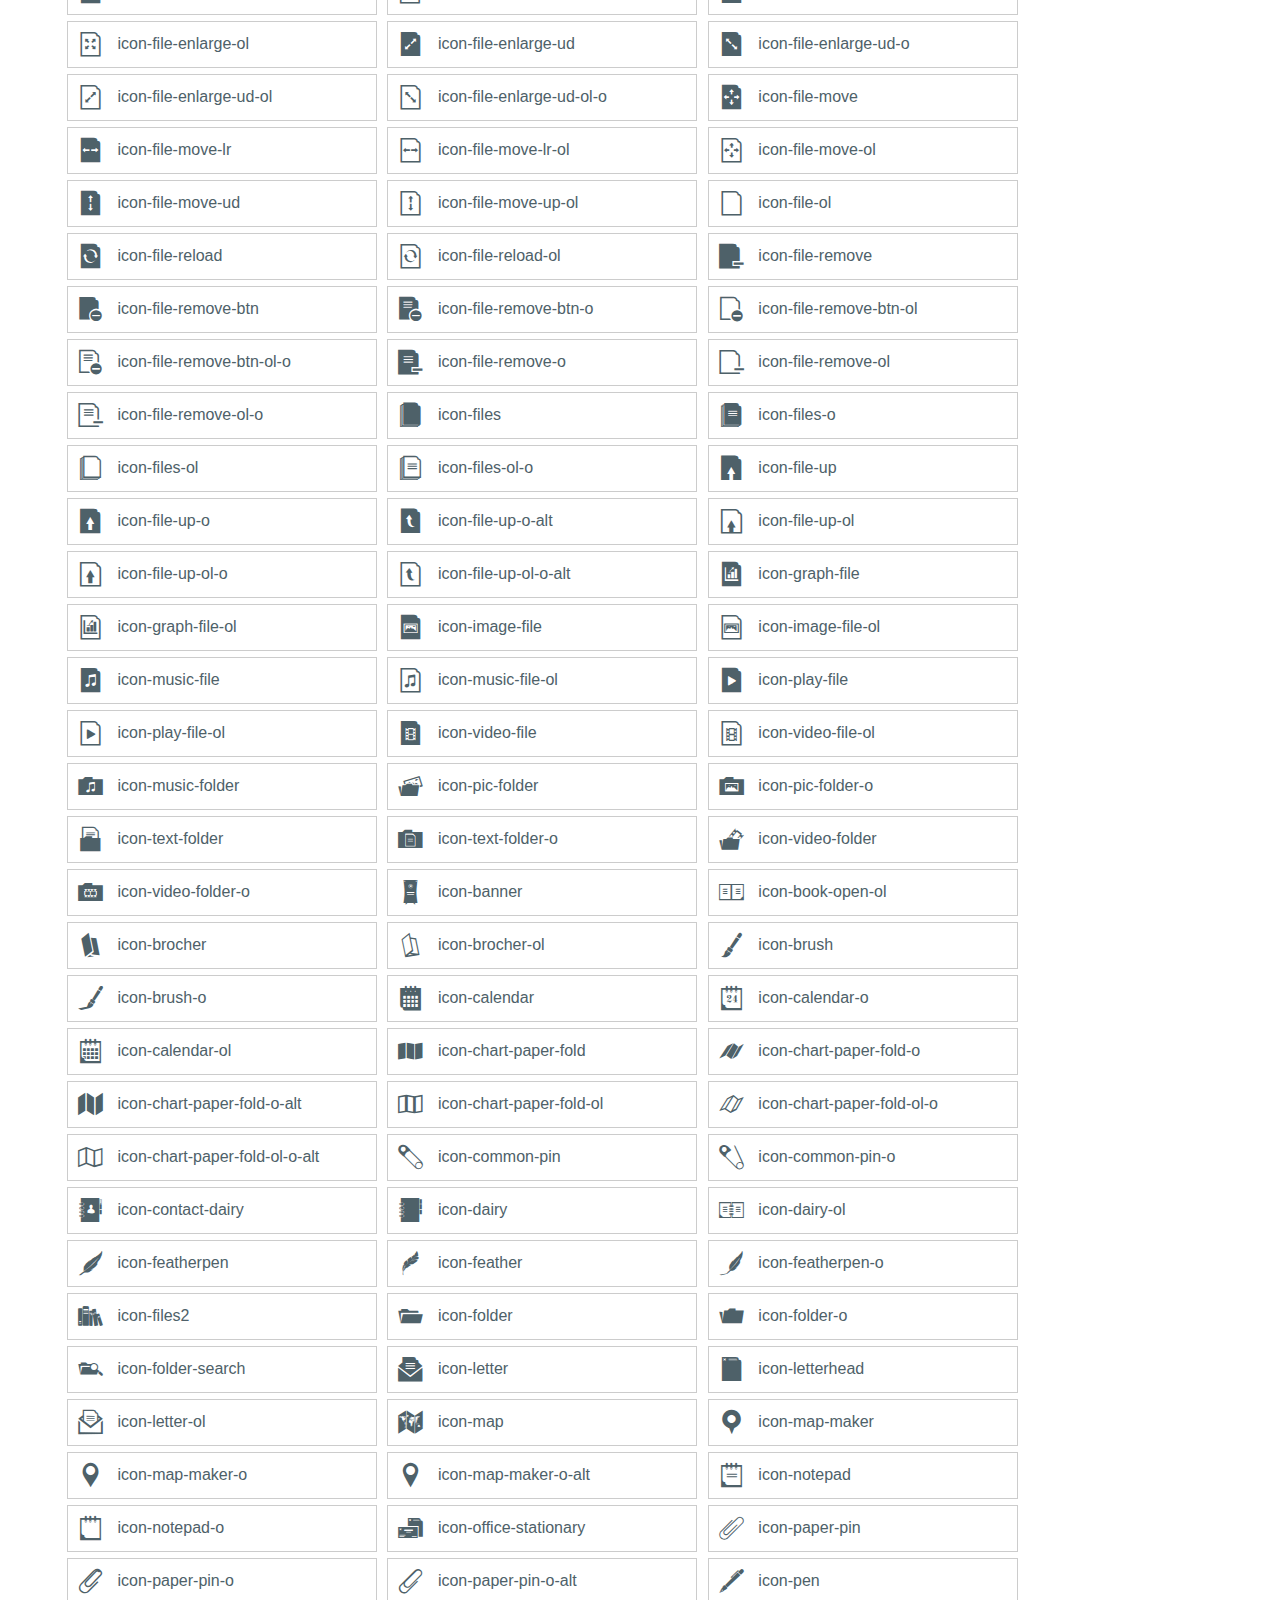
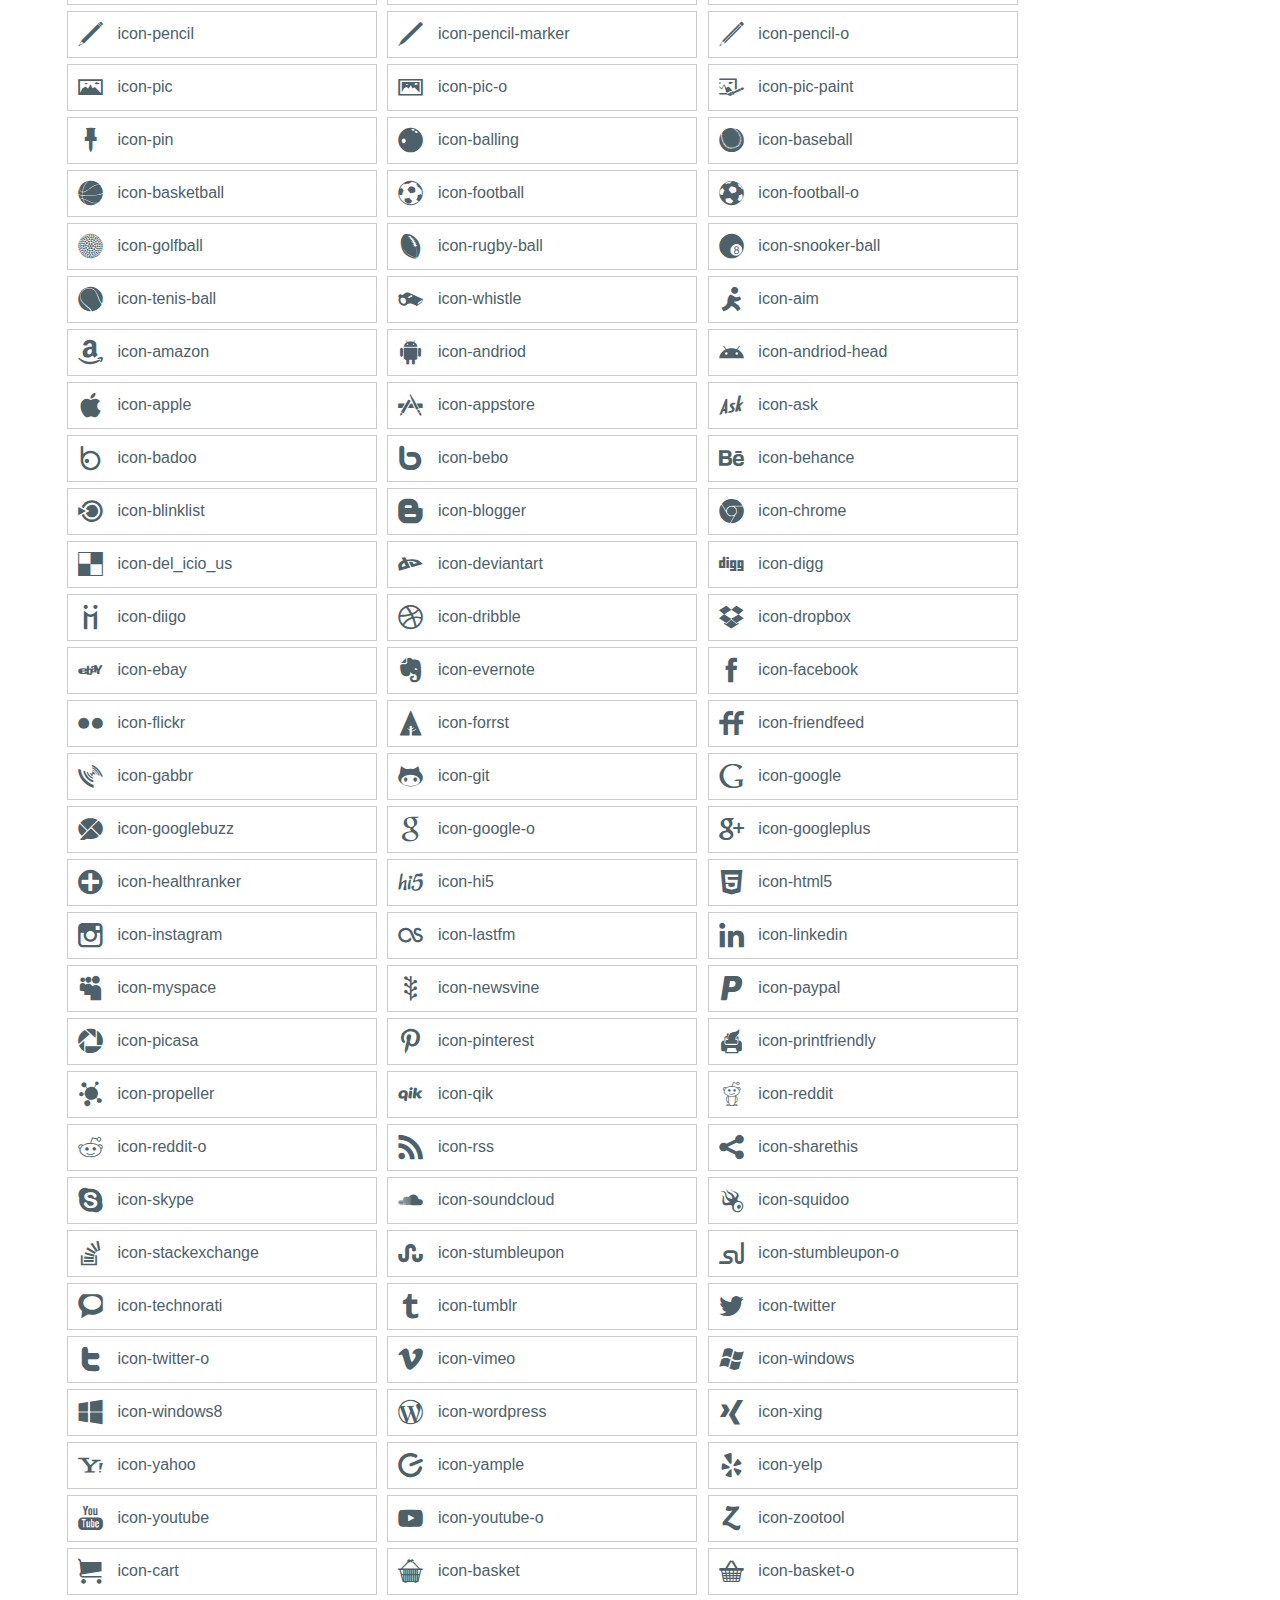
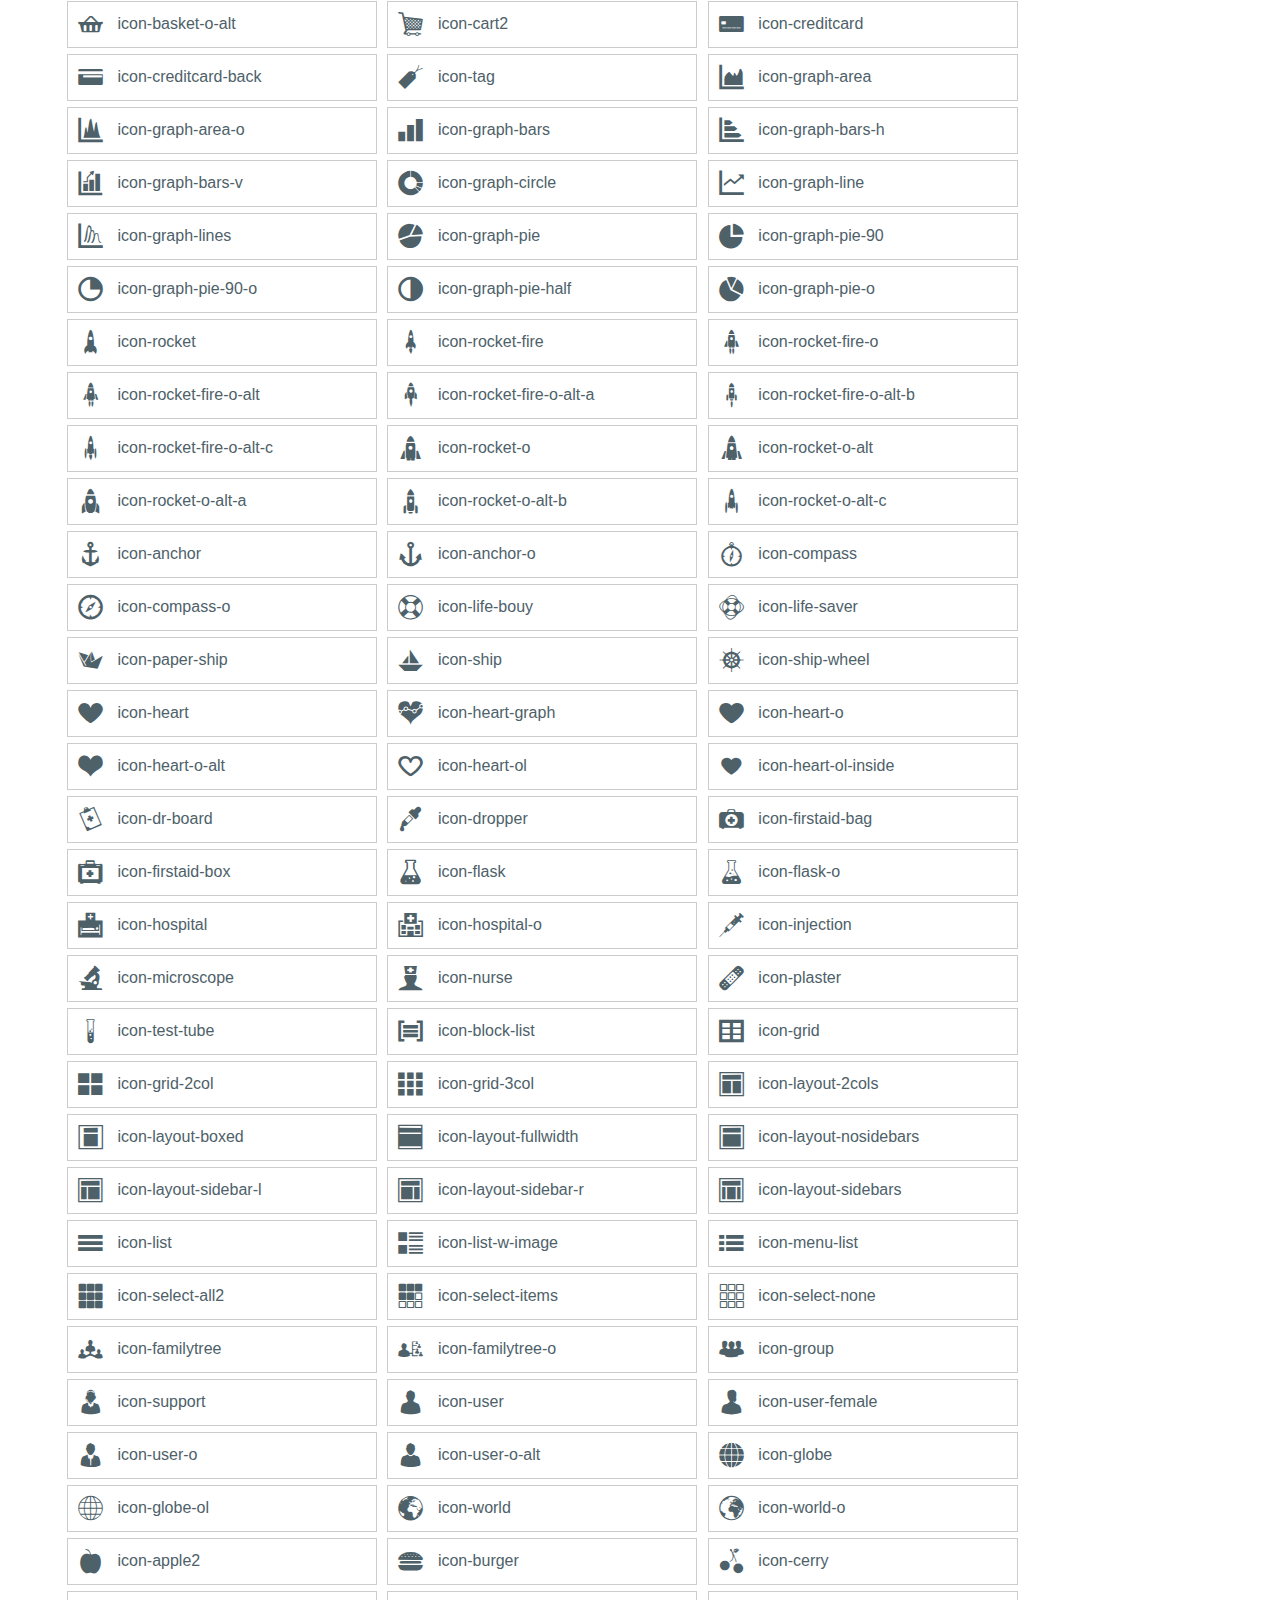
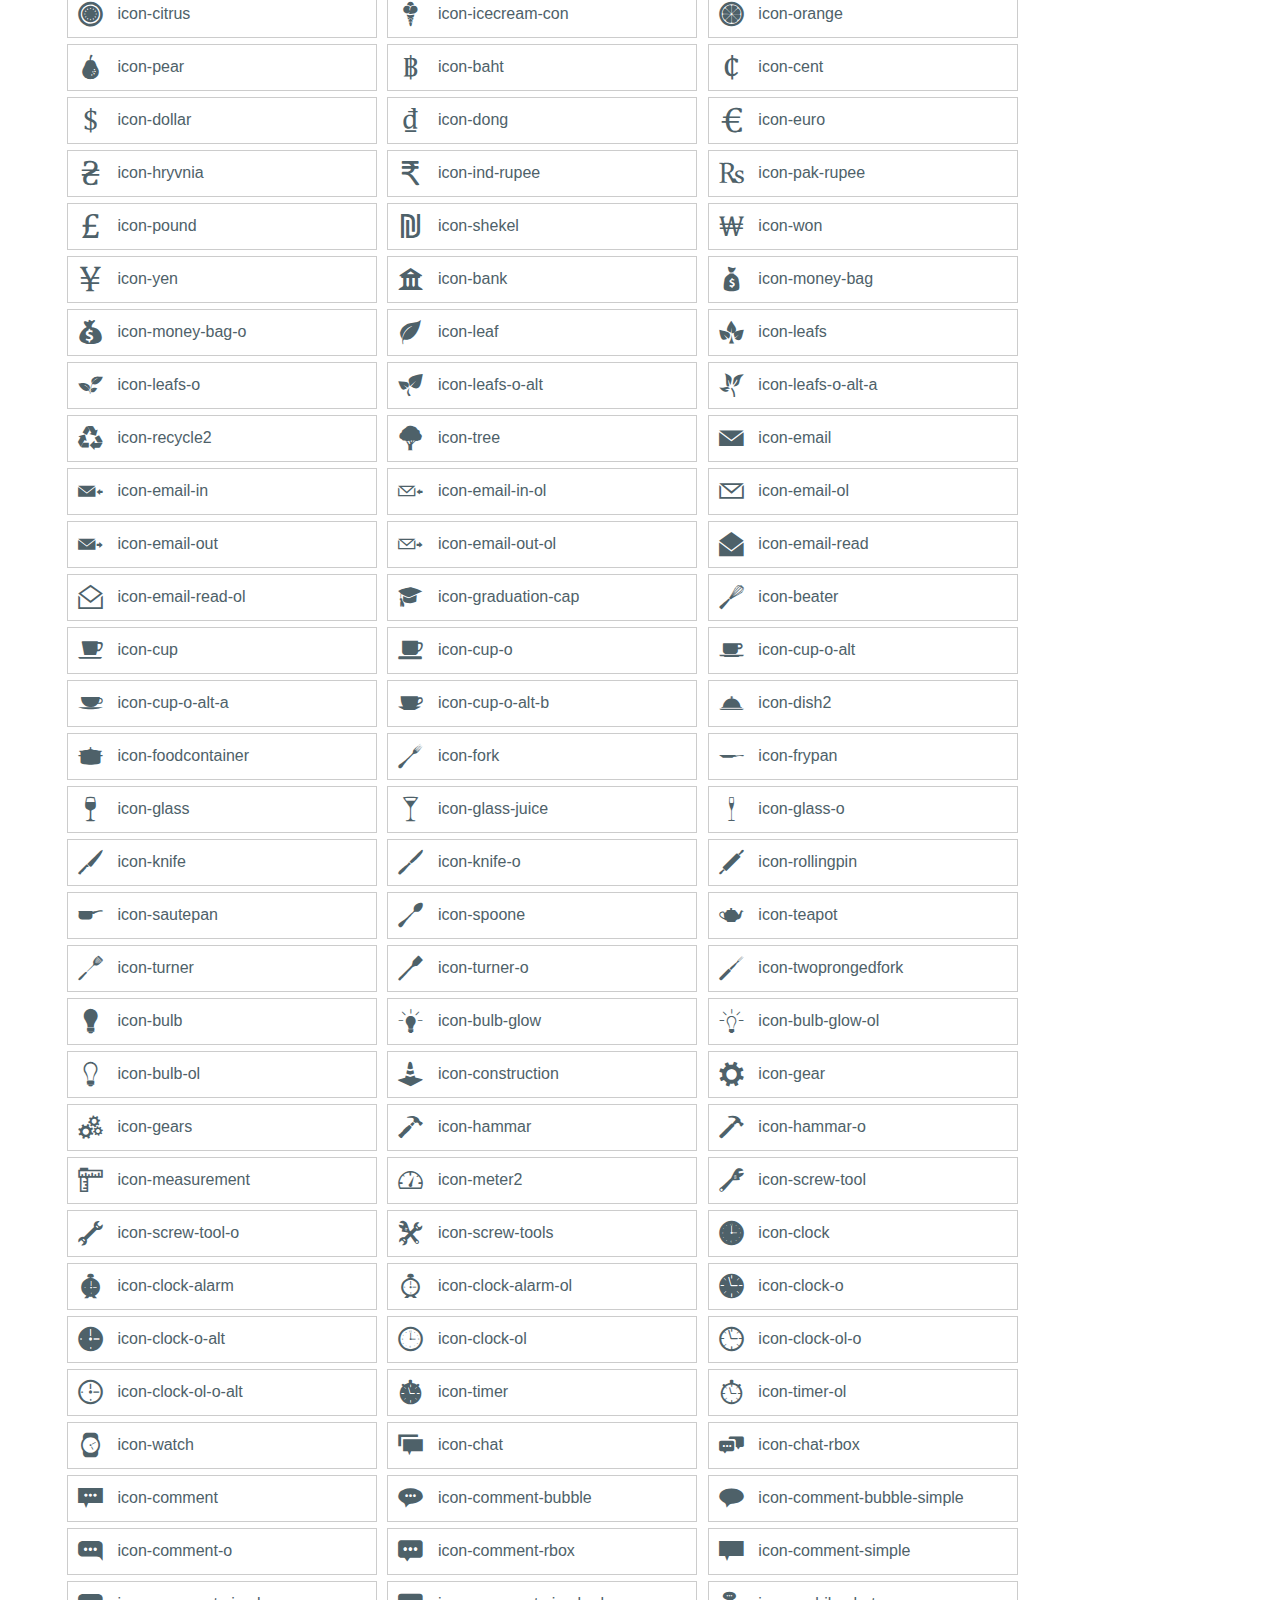
==== commit d3c10def: "design changes" ====
--- a/index.html
+++ b/index.html
@@ -16,7 +16,8 @@
 	<div class="bgc1 clearfix ">
 		<h1 class="mhmm mvm" ><span class="mf frame-roundedbox icon-magic icon-fliph" style="font-size:65px; vertical-align:middle"></span> MagicalFont <small class="fgc1">1.0</small></h1>
         <p><strong>Magical Font is scalable vector icons</strong><br>
-that can instantly be customized — size, color, drop shadow, and anything that can be done with the power of CSS.</p>
+<strong>888 (Eight Hundred Eighty Eight) fonts</strong> can instantly be customized <br>
+— size, color, drop shadow, and anything that can be done with the power of CSS —</p>
 	</div>
     <div class="multi-icons">
     <h1 style="text-align:center; font-weight:normal; text-decoration:underline">Icons & Frames Combinations</h1>
--- a/style.css
+++ b/style.css
@@ -11,6 +11,14 @@
 	color:#4E6169;
 	padding:0;
 	margin:0;
+}
+::selection{
+	background-color:#c00;
+	color:#fff;
+}
+::-moz-selection{
+	background-color:#c00;
+	color:#fff;
 }
 .mf{
 	font-size:25px;
@@ -37,8 +45,9 @@
 }
 .mf[class*="frame-"][class*="-ol"]:hover:before,
 .mf[class*="frame-"]:hover:before,
+.glyph:hover .mf[class*="icon-"]:after,
 .mf[class*="frame-"][class*="-ol"]:hover:after{
-	color:#900;
+	color:#C00;
 }
 
 .mf[class*="icon-"]:before,
@@ -63,9 +72,14 @@
 	display:inline-block;
 	min-width:25%;
 	padding:10px;
+	margin:3px;
+	border:solid 1px #CCC;
 }
-h1{
+.glyph:hover{
+	background-color:#f1f1f1;
+	color:#C00;
 }
+
 small{
 	font-size:11px;
 }
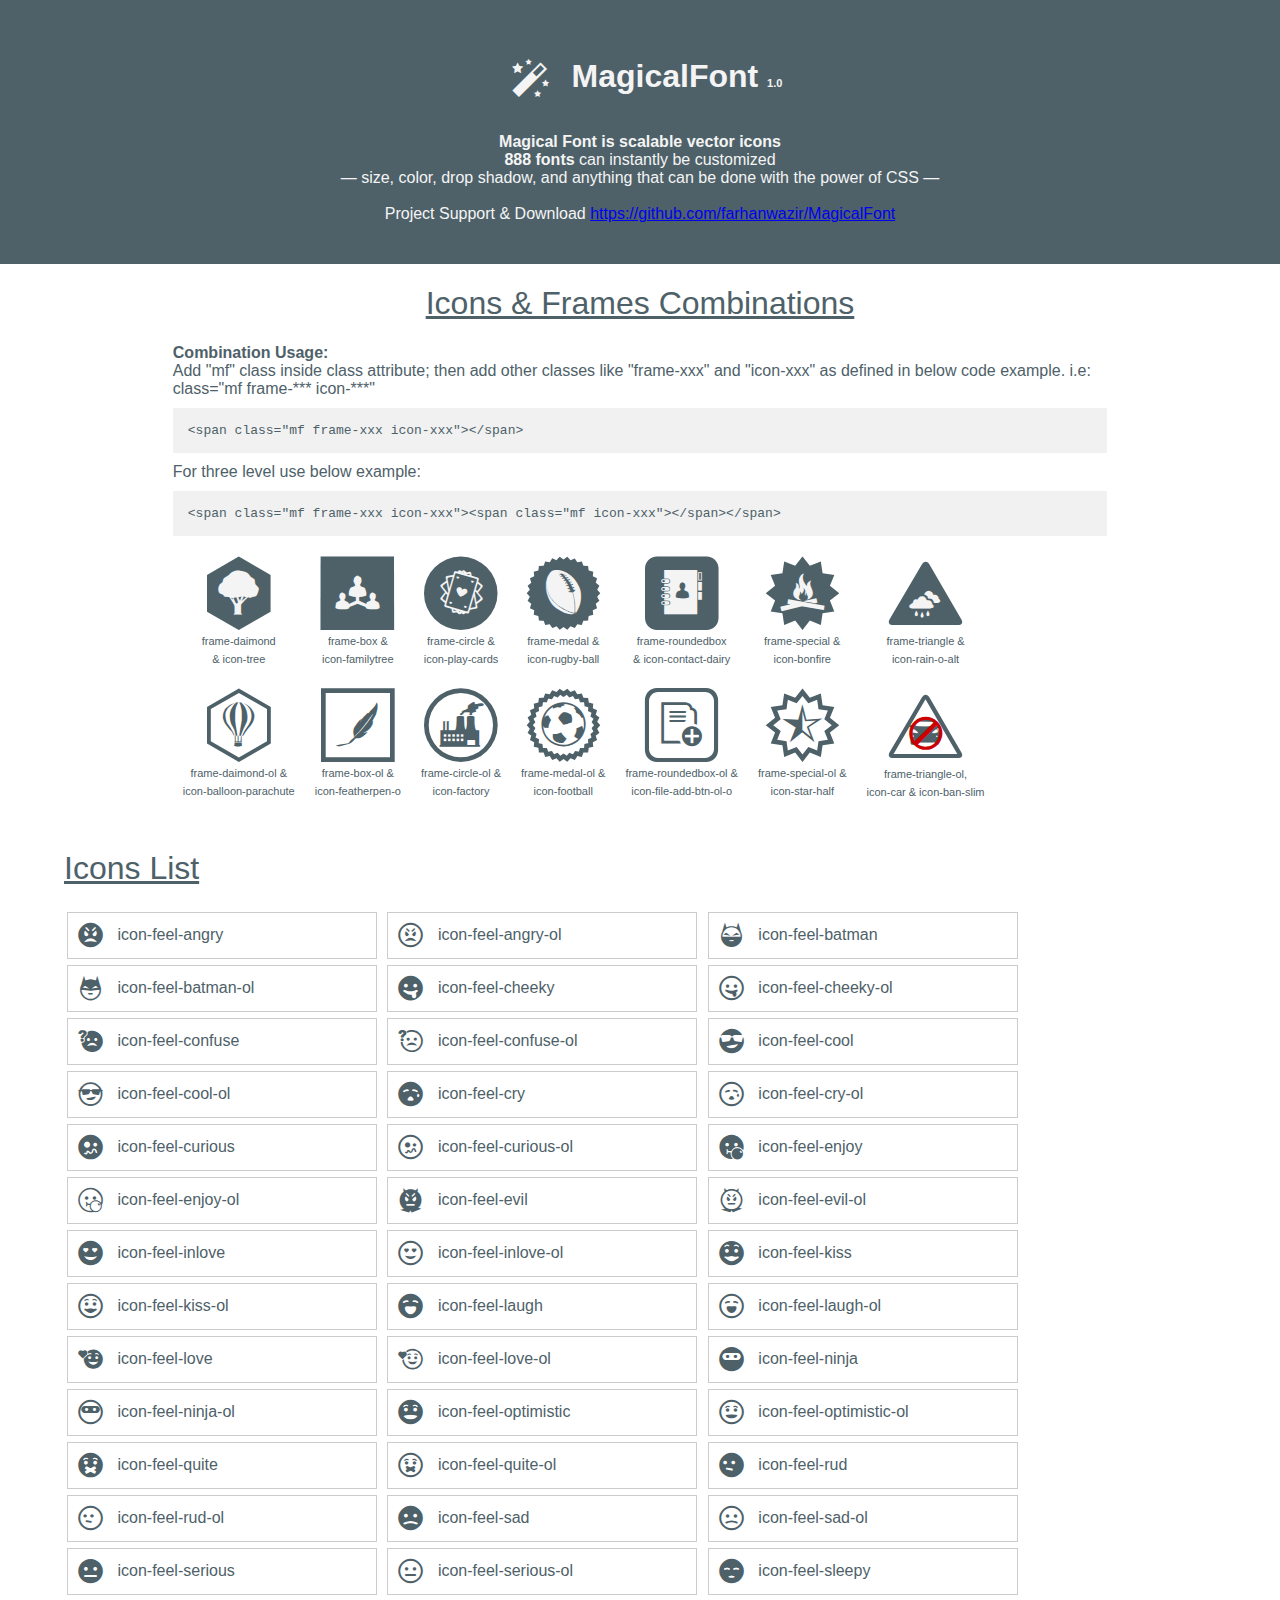
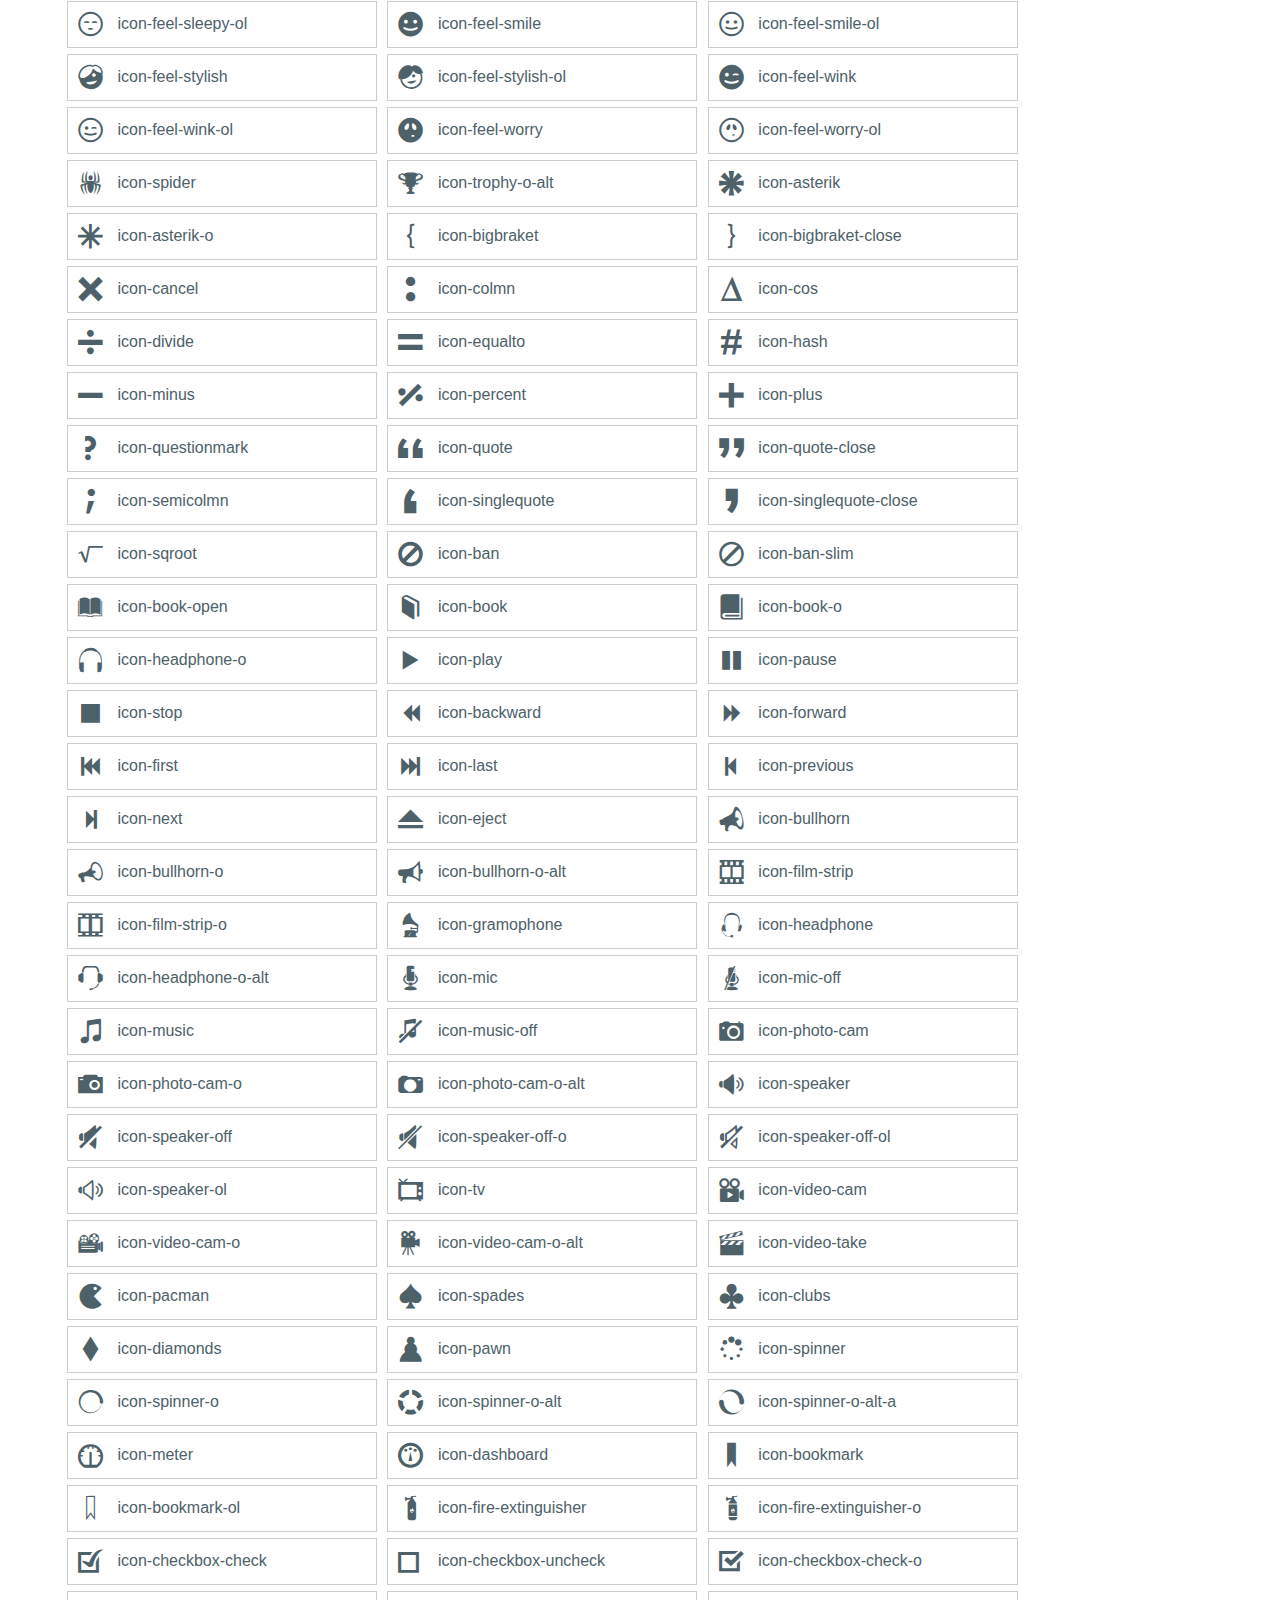
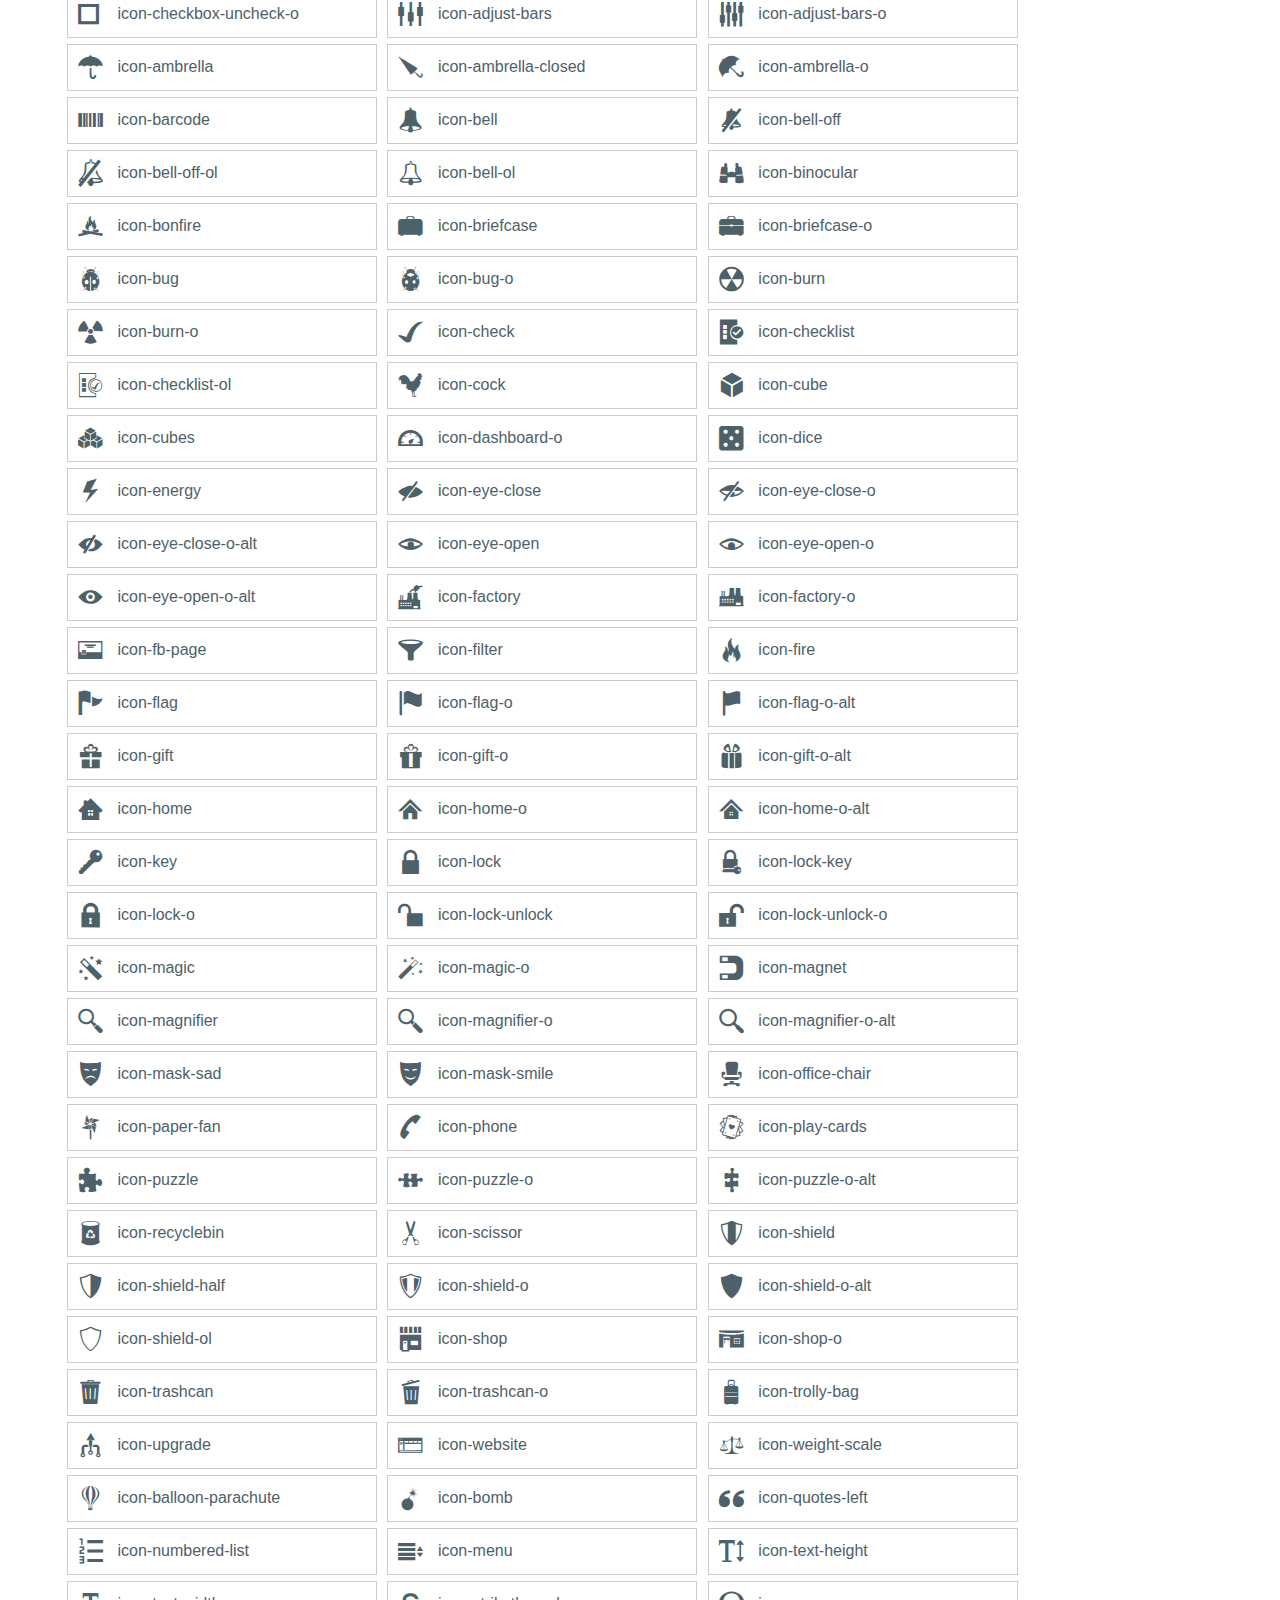
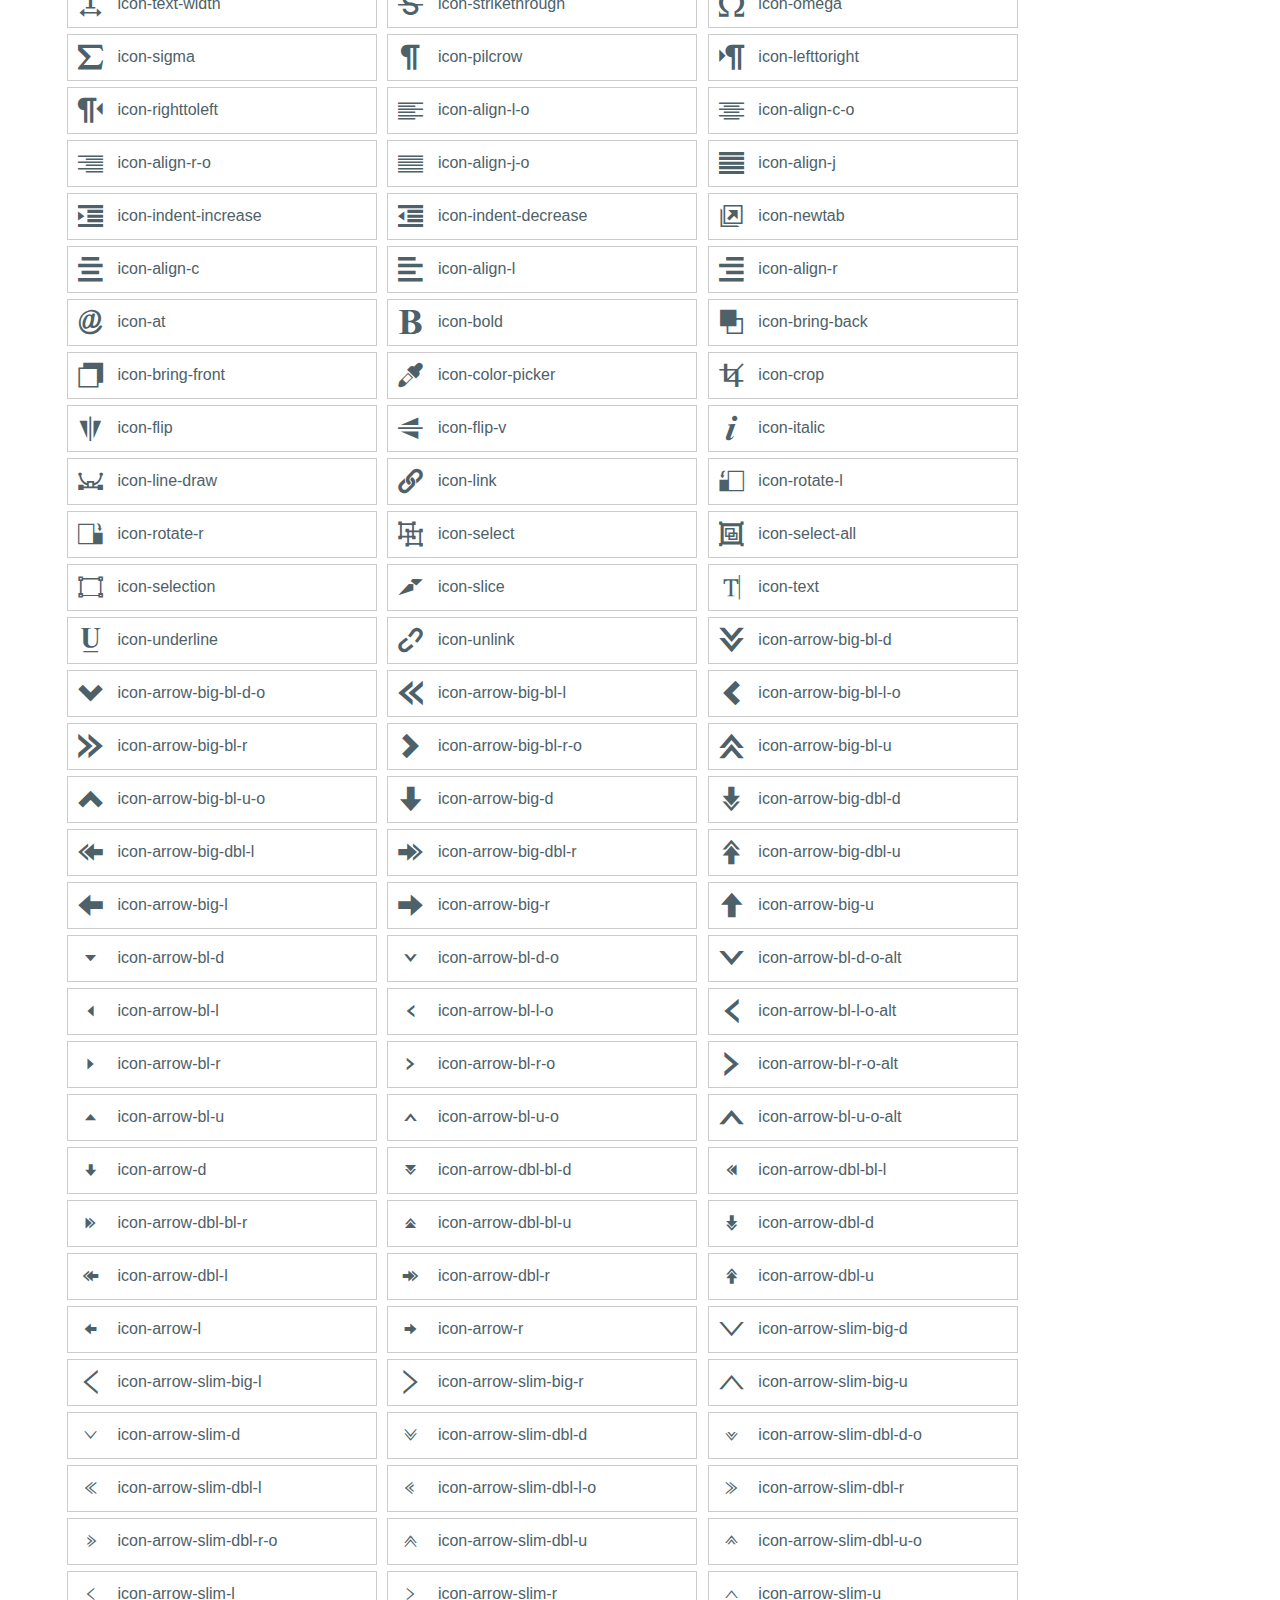
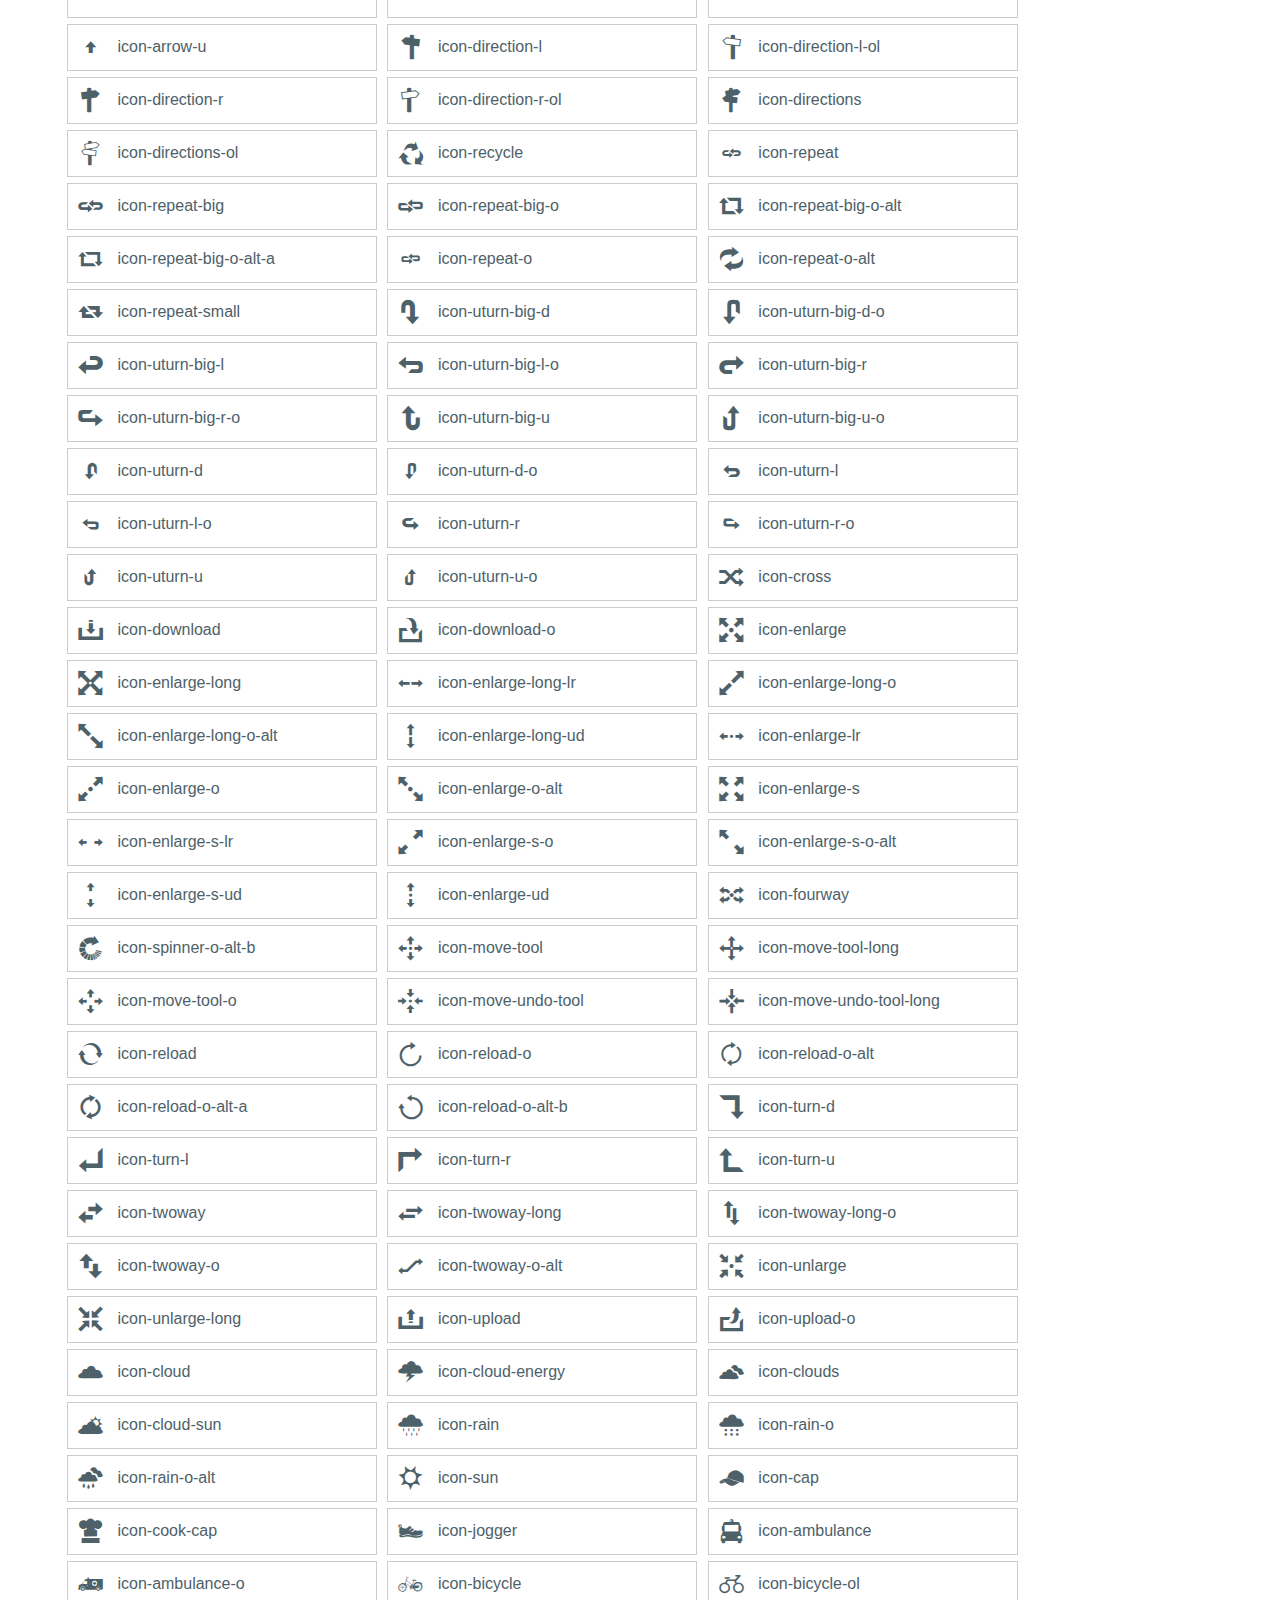
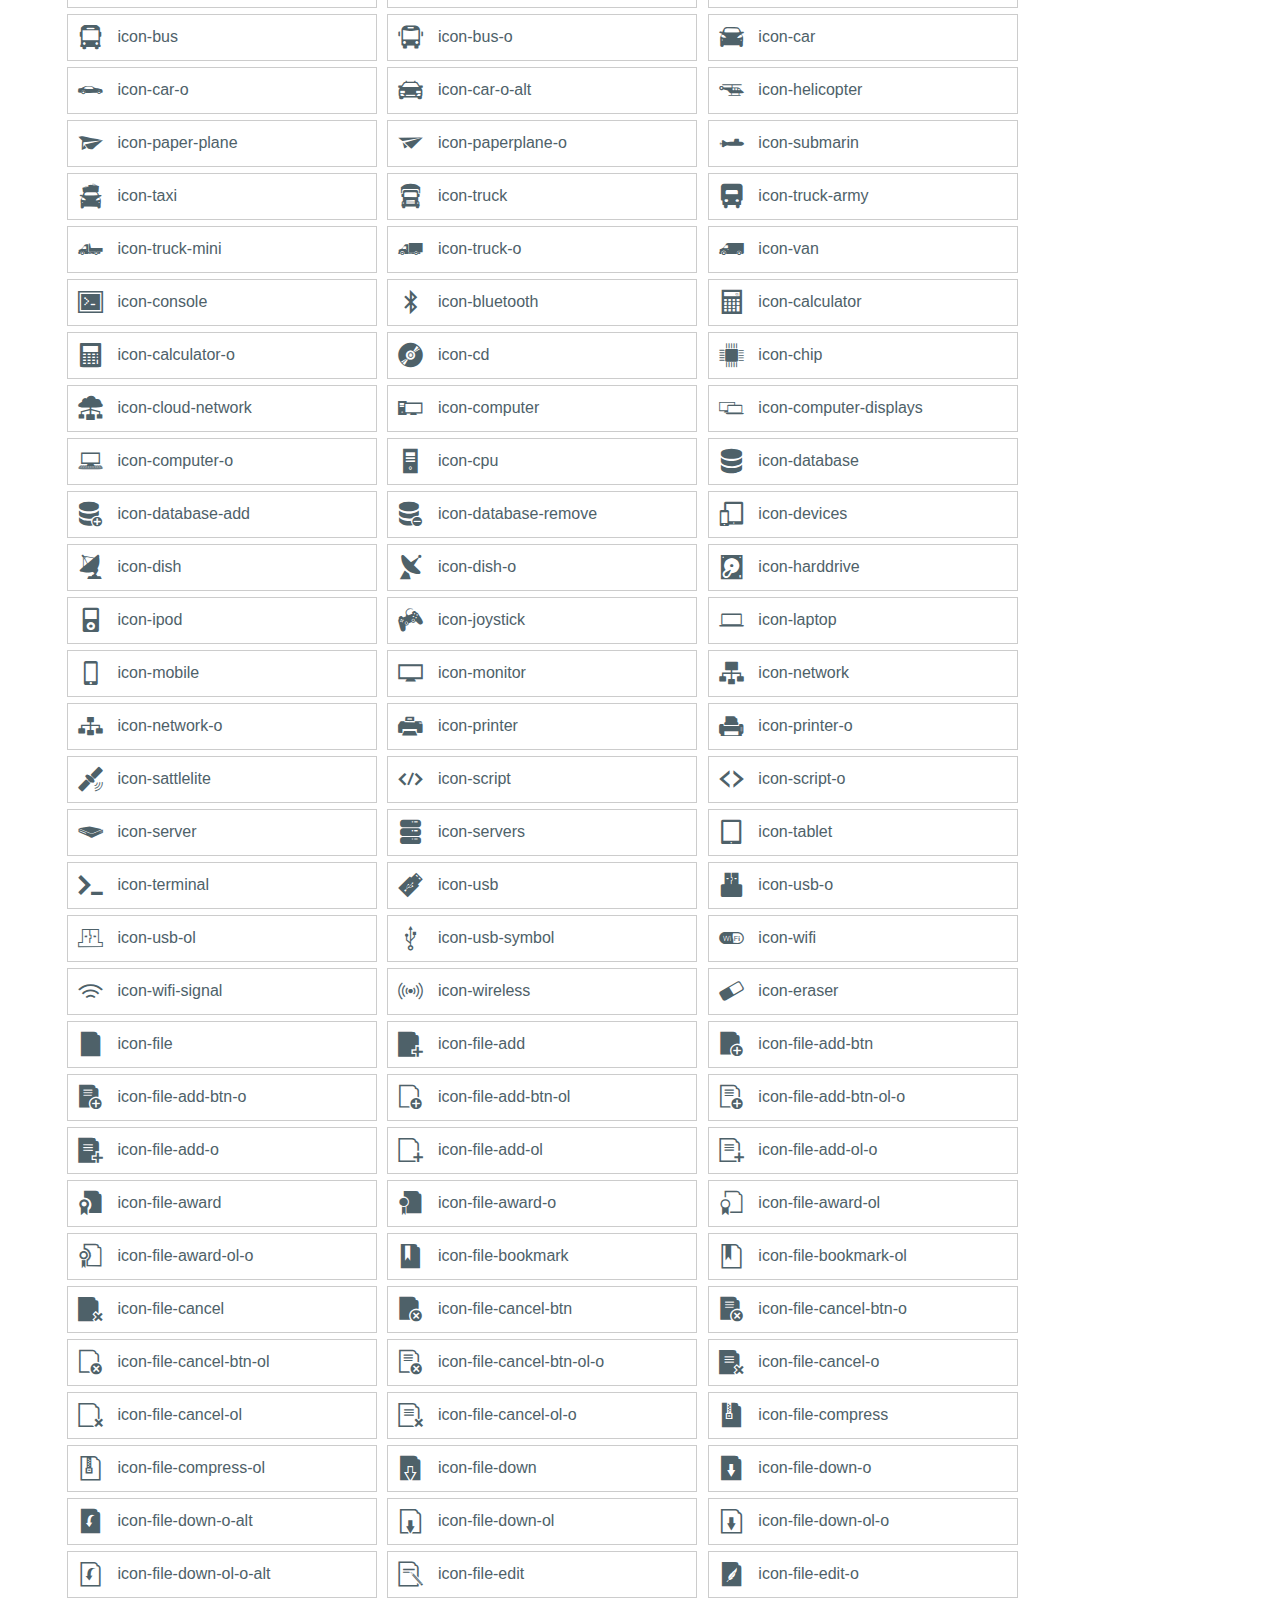
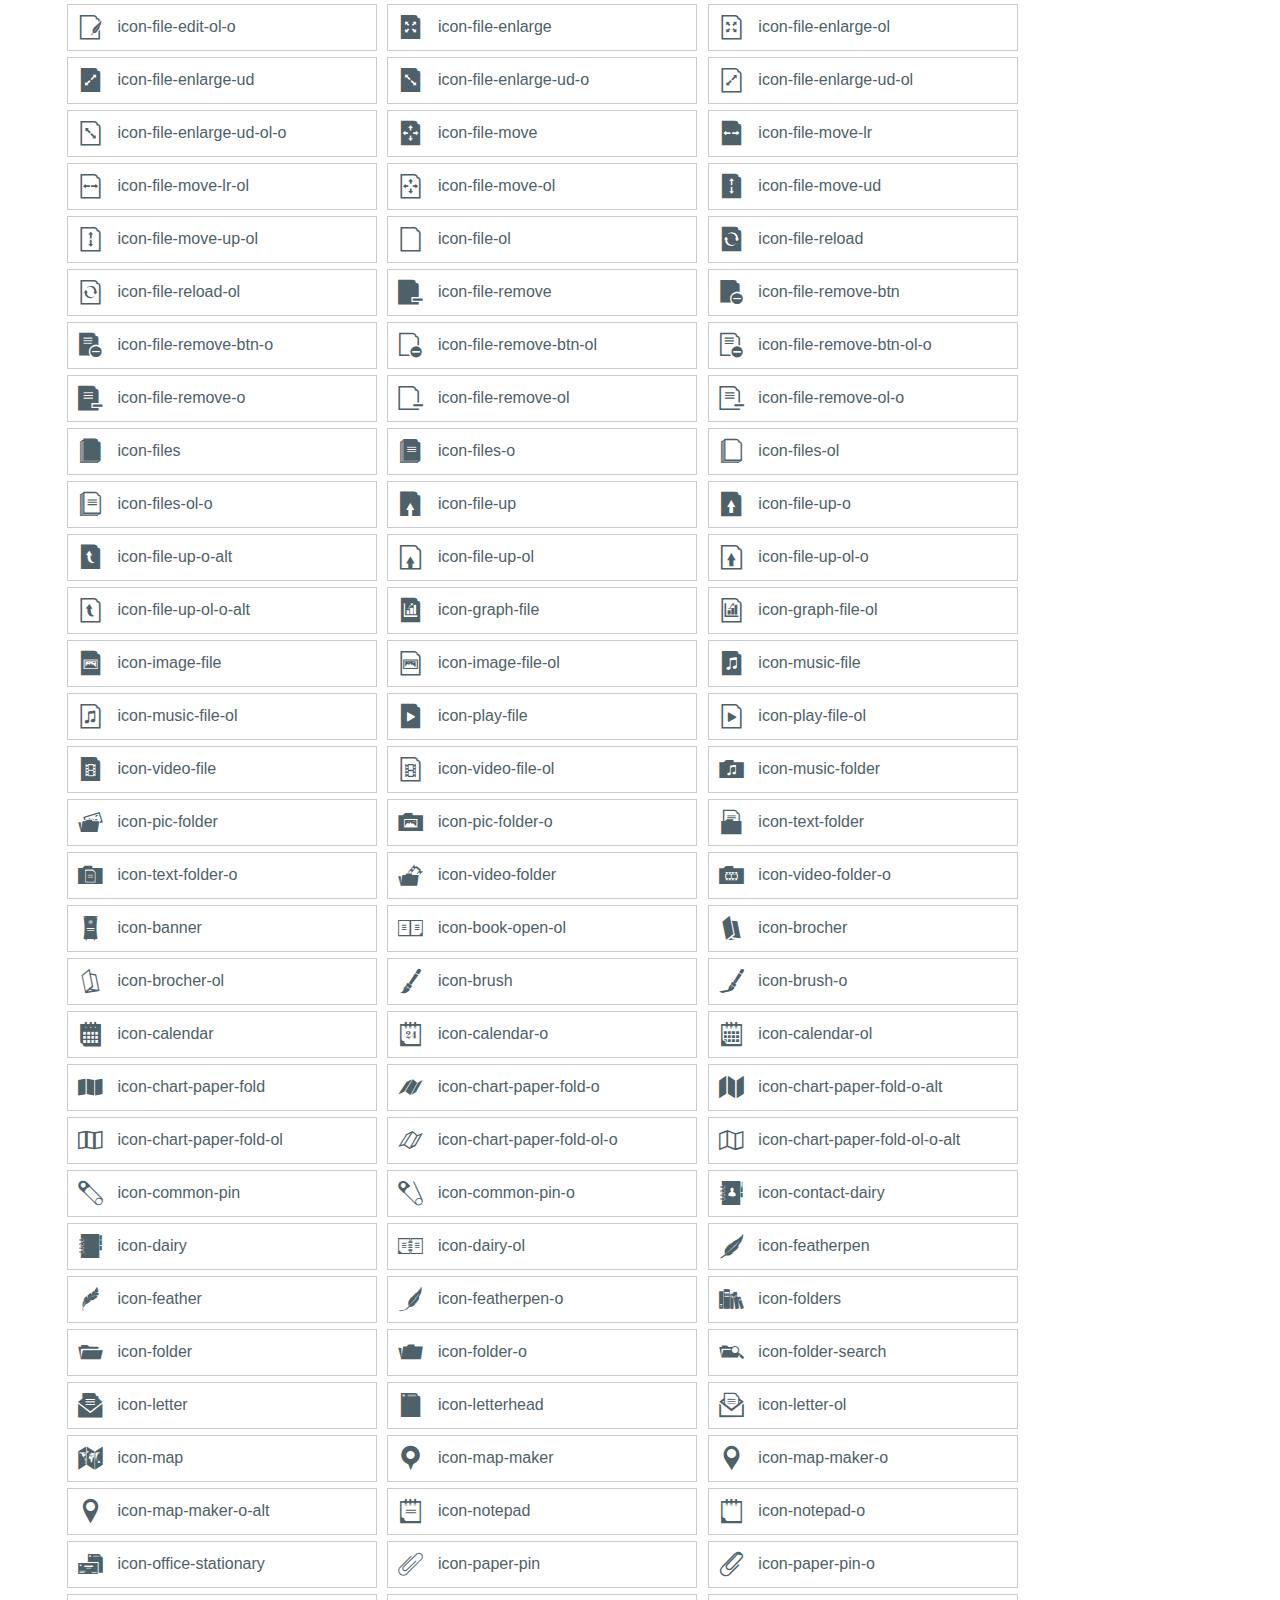
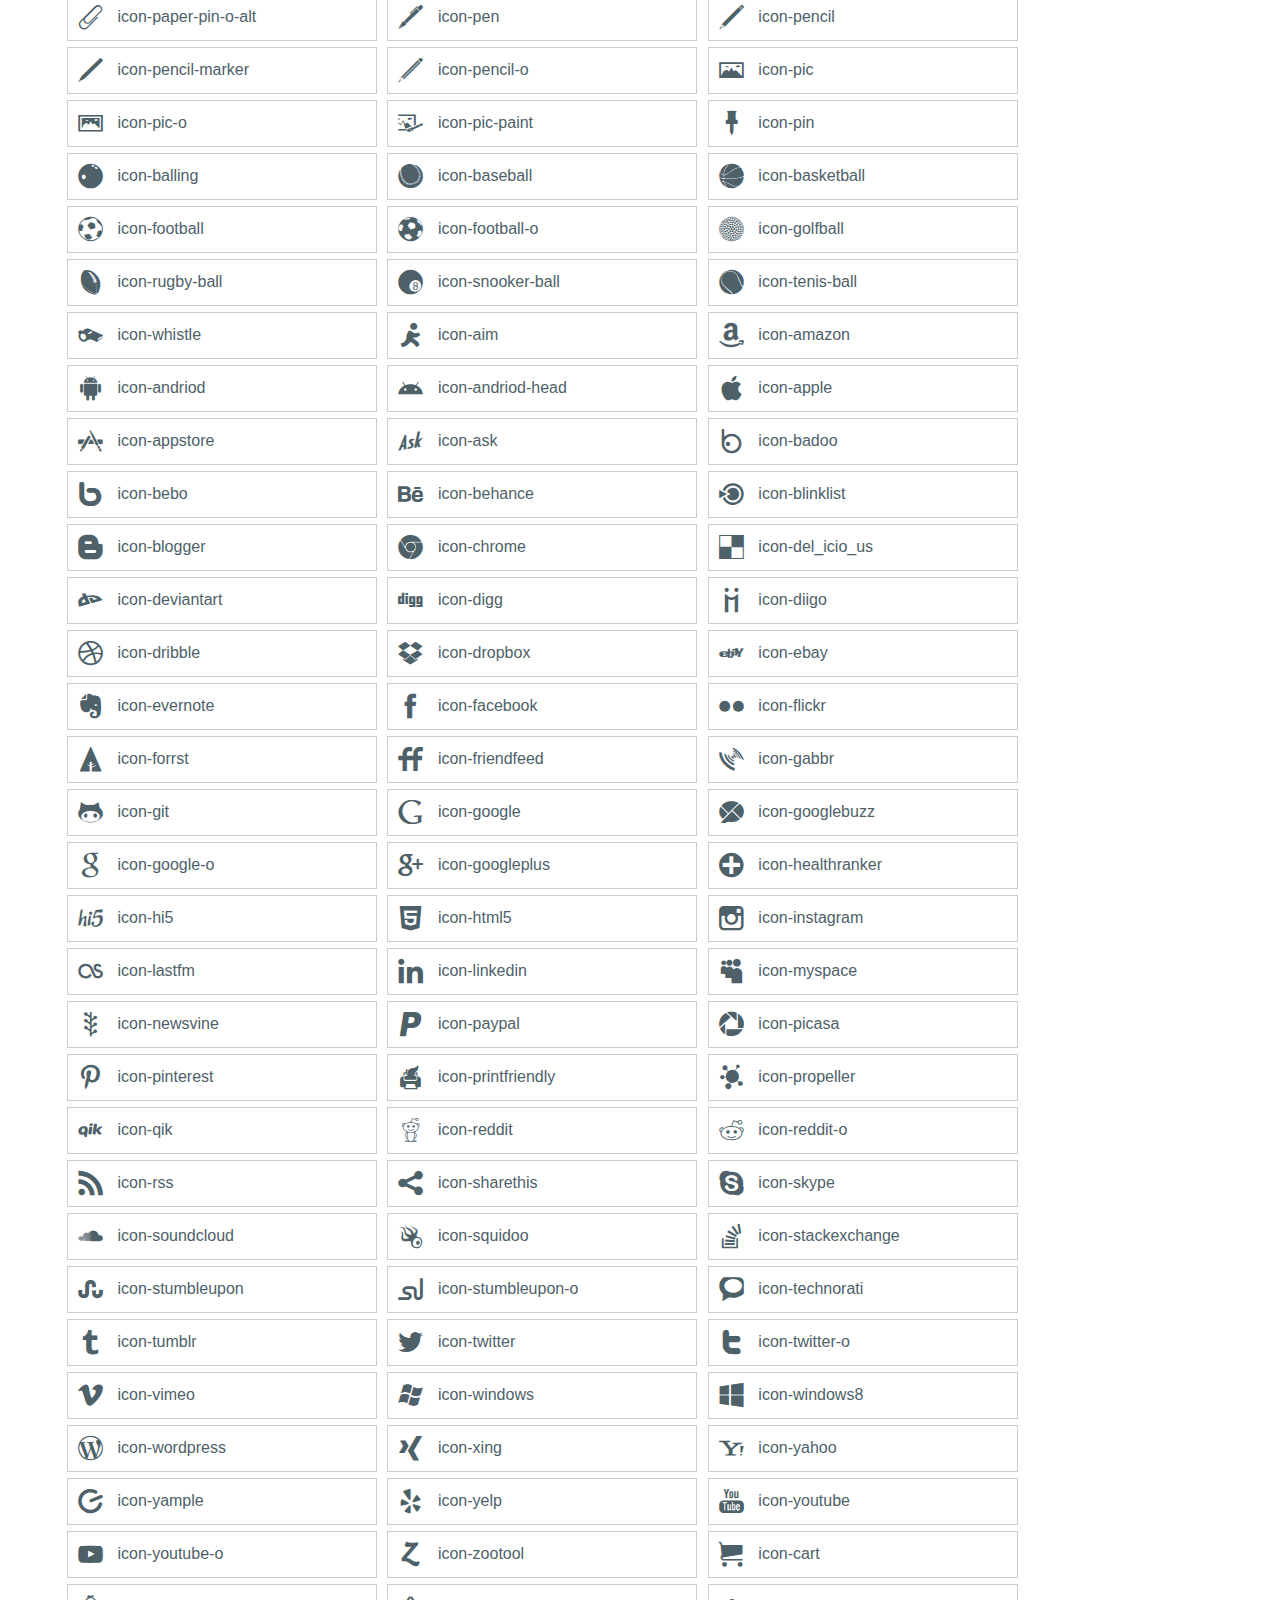
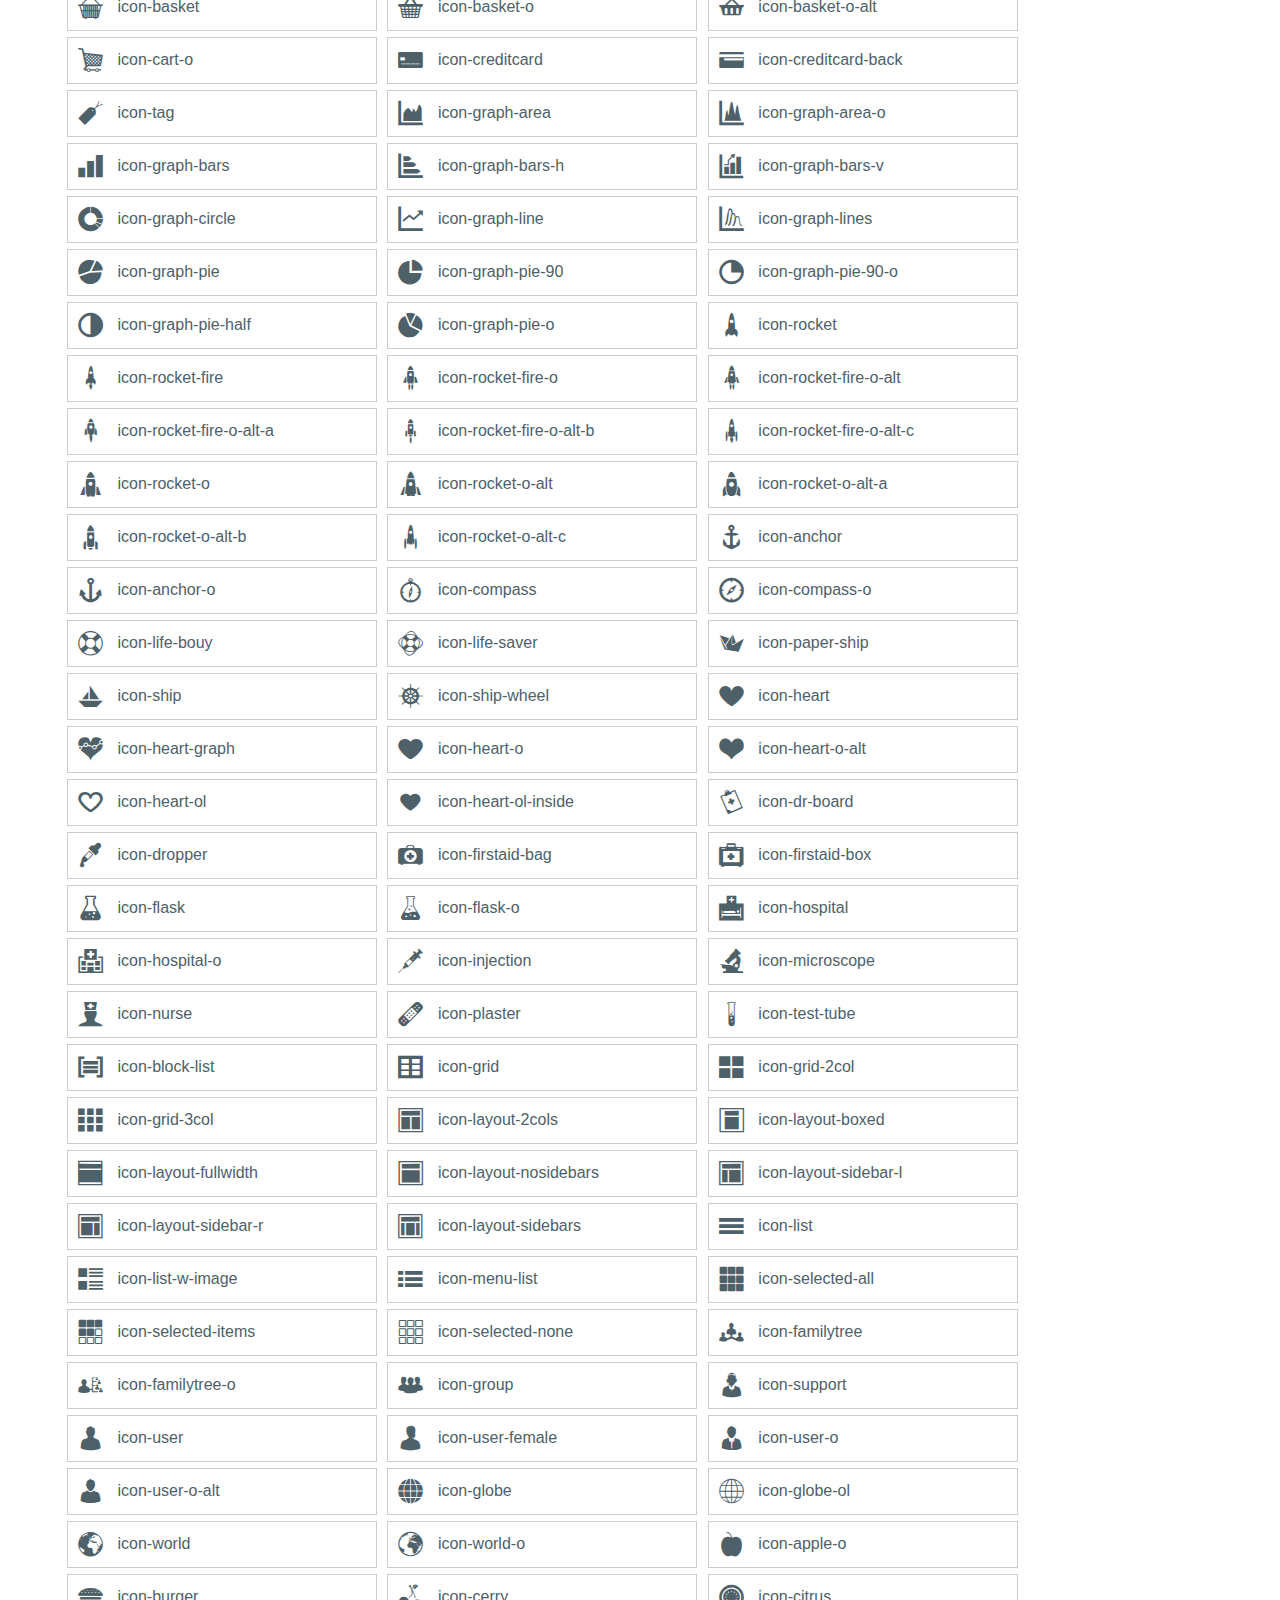
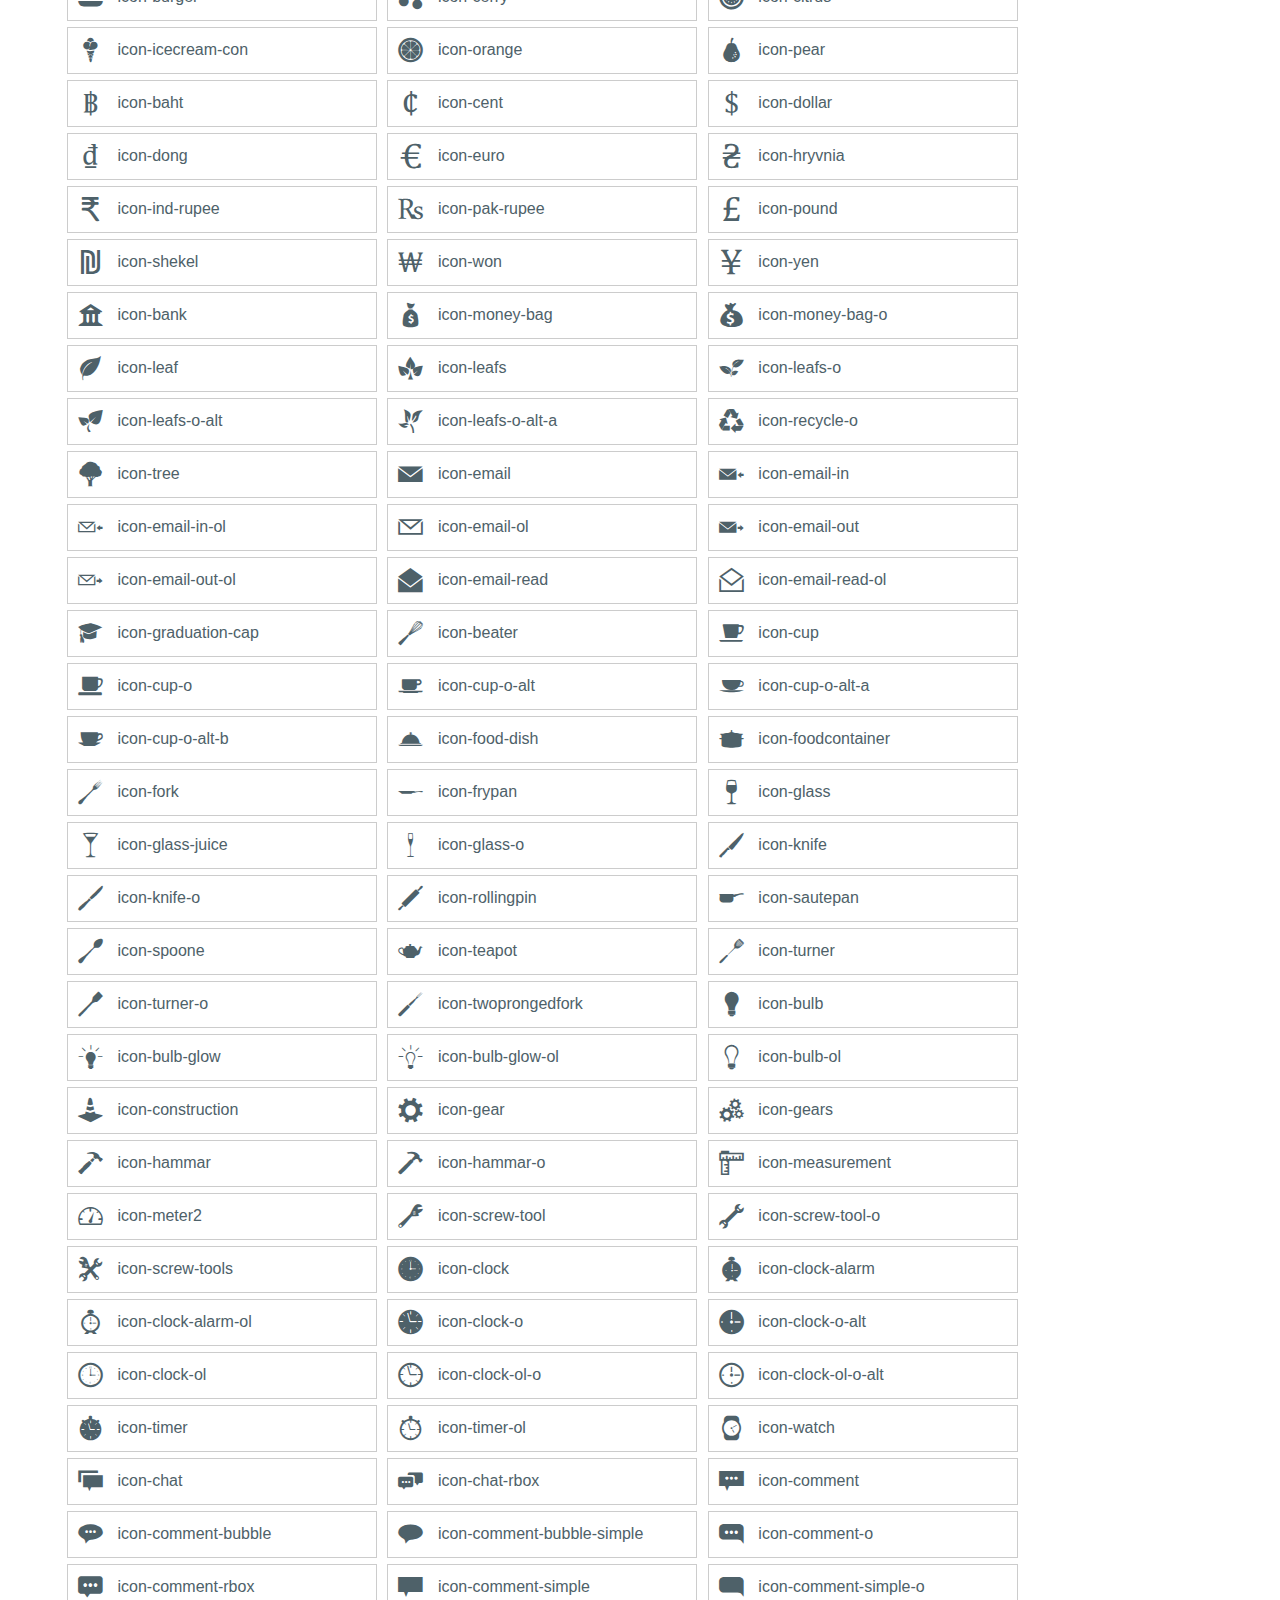
==== commit eb52e820: "Mf v1.0" ====
--- a/index.html
+++ b/index.html
@@ -3,7 +3,7 @@
 <head>
 	<meta charset="utf-8">
 	<title>MagicalFont</title>
-	<meta name="description" content="An Magical Font Powered By MagicalFont.com">
+	<meta name="description" content="Magical Font is scalable vector icons 888 fonts can instantly be customized — size, color, drop shadow, and anything that can be done with the power of CSS —">
 	<meta name="viewport" content="width=device-width">
 	
 	<link rel="stylesheet" href="magicfont.min.css">
@@ -16,8 +16,10 @@
 	<div class="bgc1 clearfix ">
 		<h1 class="mhmm mvm" ><span class="mf frame-roundedbox icon-magic icon-fliph" style="font-size:65px; vertical-align:middle"></span> MagicalFont <small class="fgc1">1.0</small></h1>
         <p><strong>Magical Font is scalable vector icons</strong><br>
-<strong>888 (Eight Hundred Eighty Eight) fonts</strong> can instantly be customized <br>
-— size, color, drop shadow, and anything that can be done with the power of CSS —</p>
+<strong>888 fonts</strong> can instantly be customized <br>
+— size, color, drop shadow, and anything that can be done with the power of CSS —<br>
+<br>
+Project Support & Download <a href="https://github.com/farhanwazir/MagicalFont">https://github.com/farhanwazir/MagicalFont</a></p>
 	</div>
     <div class="multi-icons">
     <h1 style="text-align:center; font-weight:normal; text-decoration:underline">Icons & Frames Combinations</h1>
@@ -1621,7 +1623,7 @@
 		</div>
 		<div class="glyph fs1">
 			<div class="clearfix bshadow0 pbs">
-				<span class="mf icon-spinner2"></span><span class="mls"> icon-spinner2</span>
+				<span class="mf icon-spinner-o"></span><span class="mls"> icon-spinner-o</span>
 			</div>
 			<fieldset class="fs0 size1of1 clearfix hidden-true">
 				<input type="text" readonly value="e62d" class="unit size1of2" />
@@ -1634,7 +1636,7 @@
 		</div>
 		<div class="glyph fs1">
 			<div class="clearfix bshadow0 pbs">
-				<span class="mf icon-spinner3"></span><span class="mls"> icon-spinner3</span>
+				<span class="mf icon-spinner-o-alt"></span><span class="mls"> icon-spinner-o-alt</span>
 			</div>
 			<fieldset class="fs0 size1of1 clearfix hidden-true">
 				<input type="text" readonly value="e62e" class="unit size1of2" />
@@ -1647,7 +1649,7 @@
 		</div>
 		<div class="glyph fs1">
 			<div class="clearfix bshadow0 pbs">
-				<span class="mf icon-spinner4"></span><span class="mls"> icon-spinner4</span>
+				<span class="mf icon-spinner-o-alt-a"></span><span class="mls"> icon-spinner-o-alt-a</span>
 			</div>
 			<fieldset class="fs0 size1of1 clearfix hidden-true">
 				<input type="text" readonly value="e62f" class="unit size1of2" />
@@ -2102,7 +2104,7 @@
 		</div>
 		<div class="glyph fs1">
 			<div class="clearfix bshadow0 pbs">
-				<span class="mf icon-dashboard2"></span><span class="mls"> icon-dashboard2</span>
+				<span class="mf icon-dashboard-o"></span><span class="mls"> icon-dashboard-o</span>
 			</div>
 			<fieldset class="fs0 size1of1 clearfix hidden-true">
 				<input type="text" readonly value="e652" class="unit size1of2" />
@@ -2700,19 +2702,6 @@
 		</div>
 		<div class="glyph fs1">
 			<div class="clearfix bshadow0 pbs">
-				<span class="mf icon-scissor2"></span><span class="mls"> icon-scissor2</span>
-			</div>
-			<fieldset class="fs0 size1of1 clearfix hidden-true">
-				<input type="text" readonly value="e680" class="unit size1of2" />
-				<input type="text" maxlength="1" readonly value="&#xe680;" class="unitRight size1of2 talign-right" />
-			</fieldset>
-			<div class="fs0 bshadow0 clearfix hidden-true">
-				<span class="unit pvs fgc1">liga: </span>
-				<input type="text" readonly value="" class="liga unitRight" />
-			</div>
-		</div>
-		<div class="glyph fs1">
-			<div class="clearfix bshadow0 pbs">
 				<span class="mf icon-shield"></span><span class="mls"> icon-shield</span>
 			</div>
 			<fieldset class="fs0 size1of1 clearfix hidden-true">
@@ -3051,7 +3040,7 @@
 		</div>
 		<div class="glyph fs1">
 			<div class="clearfix bshadow0 pbs">
-				<span class="mf icon-paragraph-left"></span><span class="mls"> icon-paragraph-left</span>
+				<span class="mf icon-align-l-o"></span><span class="mls"> icon-align-l-o</span>
 			</div>
 			<fieldset class="fs0 size1of1 clearfix hidden-true">
 				<input type="text" readonly value="e69b" class="unit size1of2" />
@@ -3064,7 +3053,7 @@
 		</div>
 		<div class="glyph fs1">
 			<div class="clearfix bshadow0 pbs">
-				<span class="mf icon-paragraph-center"></span><span class="mls"> icon-paragraph-center</span>
+				<span class="mf icon-align-c-o"></span><span class="mls"> icon-align-c-o</span>
 			</div>
 			<fieldset class="fs0 size1of1 clearfix hidden-true">
 				<input type="text" readonly value="e69c" class="unit size1of2" />
@@ -3077,7 +3066,7 @@
 		</div>
 		<div class="glyph fs1">
 			<div class="clearfix bshadow0 pbs">
-				<span class="mf icon-paragraph-right"></span><span class="mls"> icon-paragraph-right</span>
+				<span class="mf icon-align-r-o"></span><span class="mls"> icon-align-r-o</span>
 			</div>
 			<fieldset class="fs0 size1of1 clearfix hidden-true">
 				<input type="text" readonly value="e69d" class="unit size1of2" />
@@ -3090,7 +3079,7 @@
 		</div>
 		<div class="glyph fs1">
 			<div class="clearfix bshadow0 pbs">
-				<span class="mf icon-paragraph-justify"></span><span class="mls"> icon-paragraph-justify</span>
+				<span class="mf icon-align-j-o"></span><span class="mls"> icon-align-j-o</span>
 			</div>
 			<fieldset class="fs0 size1of1 clearfix hidden-true">
 				<input type="text" readonly value="e69e" class="unit size1of2" />
@@ -3103,7 +3092,7 @@
 		</div>
 		<div class="glyph fs1">
 			<div class="clearfix bshadow0 pbs">
-				<span class="mf icon-paragraph-justify2"></span><span class="mls"> icon-paragraph-justify2</span>
+				<span class="mf icon-align-j"></span><span class="mls"> icon-align-j</span>
 			</div>
 			<fieldset class="fs0 size1of1 clearfix hidden-true">
 				<input type="text" readonly value="e69f" class="unit size1of2" />
@@ -4832,7 +4821,7 @@
 		</div>
 		<div class="glyph fs1">
 			<div class="clearfix bshadow0 pbs">
-				<span class="mf icon-loading"></span><span class="mls"> icon-loading</span>
+				<span class="mf icon-spinner-o-alt-b"></span><span class="mls"> icon-spinner-o-alt-b</span>
 			</div>
 			<fieldset class="fs0 size1of1 clearfix hidden-true">
 				<input type="text" readonly value="e73e" class="unit size1of2" />
@@ -7471,7 +7460,7 @@
 		</div>
 		<div class="glyph fs1">
 			<div class="clearfix bshadow0 pbs">
-				<span class="mf icon-files2"></span><span class="mls"> icon-files2</span>
+				<span class="mf icon-folders"></span><span class="mls"> icon-folders</span>
 			</div>
 			<fieldset class="fs0 size1of1 clearfix hidden-true">
 				<input type="text" readonly value="e809" class="unit size1of2" />
@@ -8888,7 +8877,7 @@
 		</div>
 		<div class="glyph fs1">
 			<div class="clearfix bshadow0 pbs">
-				<span class="mf icon-cart2"></span><span class="mls"> icon-cart2</span>
+				<span class="mf icon-cart-o"></span><span class="mls"> icon-cart-o</span>
 			</div>
 			<fieldset class="fs0 size1of1 clearfix hidden-true">
 				<input type="text" readonly value="e876" class="unit size1of2" />
@@ -9811,7 +9800,7 @@
 		</div>
 		<div class="glyph fs1">
 			<div class="clearfix bshadow0 pbs">
-				<span class="mf icon-select-all2"></span><span class="mls"> icon-select-all2</span>
+				<span class="mf icon-selected-all"></span><span class="mls"> icon-selected-all</span>
 			</div>
 			<fieldset class="fs0 size1of1 clearfix hidden-true">
 				<input type="text" readonly value="e8bd" class="unit size1of2" />
@@ -9824,7 +9813,7 @@
 		</div>
 		<div class="glyph fs1">
 			<div class="clearfix bshadow0 pbs">
-				<span class="mf icon-select-items"></span><span class="mls"> icon-select-items</span>
+				<span class="mf icon-selected-items"></span><span class="mls"> icon-selected-items</span>
 			</div>
 			<fieldset class="fs0 size1of1 clearfix hidden-true">
 				<input type="text" readonly value="e8be" class="unit size1of2" />
@@ -9837,7 +9826,7 @@
 		</div>
 		<div class="glyph fs1">
 			<div class="clearfix bshadow0 pbs">
-				<span class="mf icon-select-none"></span><span class="mls"> icon-select-none</span>
+				<span class="mf icon-selected-none"></span><span class="mls"> icon-selected-none</span>
 			</div>
 			<fieldset class="fs0 size1of1 clearfix hidden-true">
 				<input type="text" readonly value="e8bf" class="unit size1of2" />
@@ -10007,7 +9996,7 @@
 		
 		<div class="glyph fs1">
 			<div class="clearfix bshadow0 pbs">
-				<span class="mf icon-apple2"></span><span class="mls"> icon-apple2</span>
+				<span class="mf icon-apple-o"></span><span class="mls"> icon-apple-o</span>
 			</div>
 			<fieldset class="fs0 size1of1 clearfix hidden-true">
 				<input type="text" readonly value="e8da" class="unit size1of2" />
@@ -10358,7 +10347,7 @@
 		</div>
 		<div class="glyph fs1">
 			<div class="clearfix bshadow0 pbs">
-				<span class="mf icon-recycle2"></span><span class="mls"> icon-recycle2</span>
+				<span class="mf icon-recycle-o"></span><span class="mls"> icon-recycle-o</span>
 			</div>
 			<fieldset class="fs0 size1of1 clearfix hidden-true">
 				<input type="text" readonly value="e8f5" class="unit size1of2" />
@@ -10579,7 +10568,7 @@
 		</div>
 		<div class="glyph fs1">
 			<div class="clearfix bshadow0 pbs">
-				<span class="mf icon-dish2"></span><span class="mls"> icon-dish2</span>
+				<span class="mf icon-food-dish"></span><span class="mls"> icon-food-dish</span>
 			</div>
 			<fieldset class="fs0 size1of1 clearfix hidden-true">
 				<input type="text" readonly value="e906" class="unit size1of2" />
@@ -11465,7 +11454,10 @@
 
 	
 	<div class="bgc1 clearfix">
-		<p class="mhl">Project by Farhan Wazir<br>
+		<p class="mhl">Project by Farhan Wazir<br><br>
+
+		Project Support & Download <a href="https://github.com/farhanwazir/MagicalFont">https://github.com/farhanwazir/MagicalFont</a>
+<br><br>
 
 		<a href="http://scripts.sil.org/OFL"><img src="http://scripts.sil.org/cms/sites/nrsi/media/OFL_logo_rect_color.png" align="texttop"></a></p>
 	</div>
--- a/magicfont.min.css
+++ b/magicfont.min.css
@@ -8,4 +8,4 @@
 	
 	NOTE: Do not change anything in this file, if you want to change extend it then kindly use external file.
 */
-@font-face{font-family:magicalfont;src:url(fonts/magicalfont.eot)}@font-face{font-family:magicalfont;src:url([data-uri]